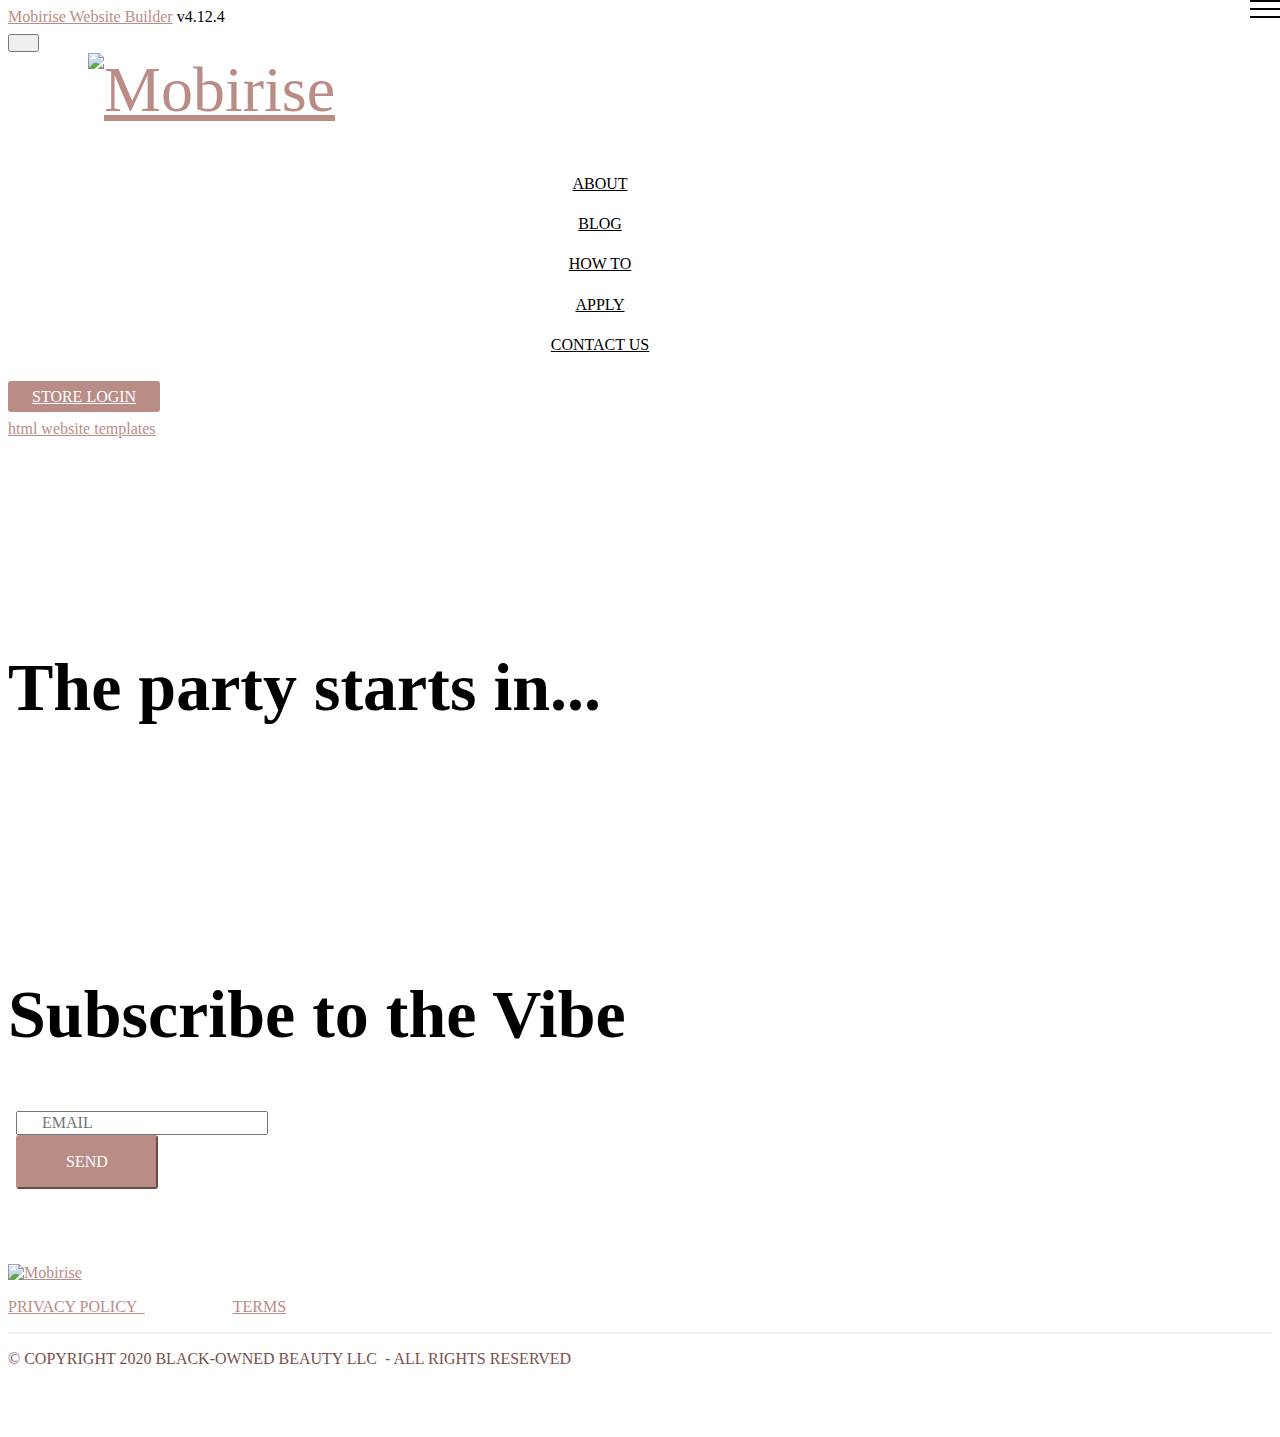
==== index.html @ 6c3b971b "create github pages" ====
<!DOCTYPE html>
<html  >
<head>
  <!-- Site made with Mobirise Website Builder v4.12.4, https://mobirise.com -->
  <meta charset="UTF-8">
  <meta http-equiv="X-UA-Compatible" content="IE=edge">
  <meta name="generator" content="Mobirise v4.12.4, mobirise.com">
  <meta name="viewport" content="width=device-width, initial-scale=1, minimum-scale=1">
  <link rel="shortcut icon" href="assets/images/black-o-256x256.png" type="image/x-icon">
  <meta name="description" content="Black-owned Beauty Los Angeles (BOBLA) is a mobile-first, e-commerce marketplace for Black-owned beauty brands and beauty supply stores.

But wait, there's more! The BOBLA app is software as a service for Black-owned salons & beauty service providers that are seeking an scalable and intuitive client management solution.
">
  
  
  <title>Black-owned Beauty LA - Home</title>
  <link rel="stylesheet" href="assets/web/assets/mobirise-icons/mobirise-icons.css">
  <link rel="stylesheet" href="assets/bootstrap/css/bootstrap.min.css">
  <link rel="stylesheet" href="assets/bootstrap/css/bootstrap-grid.min.css">
  <link rel="stylesheet" href="assets/bootstrap/css/bootstrap-reboot.min.css">
  <link rel="stylesheet" href="assets/tether/tether.min.css">
  <link rel="stylesheet" href="assets/socicon/css/styles.css">
  <link rel="stylesheet" href="assets/dropdown/css/style.css">
  <link rel="stylesheet" href="assets/theme/css/style.css">
  <link href="assets/fonts/style.css" rel="stylesheet">
  <link rel="preload" as="style" href="assets/mobirise/css/mbr-additional.css"><link rel="stylesheet" href="assets/mobirise/css/mbr-additional.css" type="text/css">
  
  
  
</head>
<body>

<!-- Analytics -->
<!-- Global site tag (gtag.js) - Google Analytics -->
<script async src="https://www.googletagmanager.com/gtag/js?id=UA-176116060-1"></script>
<script>
  window.dataLayer = window.dataLayer || [];
  function gtag(){dataLayer.push(arguments);}
  gtag('js', new Date());

  gtag('config', 'UA-176116060-1');
</script>

<!-- /Analytics -->


  <section class="menu cid-s6SIXXTRlt" once="menu" id="menu2-0">

    

    <nav class="navbar navbar-expand beta-menu navbar-dropdown align-items-center navbar-fixed-top navbar-toggleable-sm">
        <button class="navbar-toggler navbar-toggler-right" type="button" data-toggle="collapse" data-target="#navbarSupportedContent" aria-controls="navbarSupportedContent" aria-expanded="false" aria-label="Toggle navigation">
            <div class="hamburger">
                <span></span>
                <span></span>
                <span></span>
                <span></span>
            </div>
        </button>
        <div class="menu-logo">
            <div class="navbar-brand">
                <span class="navbar-logo">
                    <a href="index.html">
                        <img src="assets/images/black-o-256x256.png" alt="Mobirise" title="" style="height: 5.9rem;">
                    </a>
                </span>
                
            </div>
        </div>
        <div class="collapse navbar-collapse" id="navbarSupportedContent">
            <ul class="navbar-nav nav-dropdown" data-app-modern-menu="true"><li class="nav-item">
                    <a class="nav-link link text-black display-4" href="About.html" aria-expanded="false">ABOUT</a>
                </li><li class="nav-item"><a class="nav-link link text-black display-4" href="http://blog.bobla.io" aria-expanded="false" target="_blank">BLOG</a></li><li class="nav-item"><a class="nav-link link text-black display-4" href="Howto.html" aria-expanded="false">HOW TO</a></li>
                <li class="nav-item"><a class="nav-link link text-black display-4" href="Careers.html">APPLY</a></li><li class="nav-item"><a class="nav-link link text-black display-4" href="Contact.html">CONTACT US</a></li></ul>
            <div class="navbar-buttons mbr-section-btn"><a class="btn btn-sm btn-primary display-4" href="Coming Soon.html">
                    STORE LOGIN</a></div>
        </div>
    </nav>
</section>

<section class="engine"><a href="https://mobirise.info/y">html website templates</a></section><section class="countdown1 cid-s6ZdyjhVJ4" id="countdown1-1z">
    
    
    
    <div class="container ">
        <h2 class="mbr-section-title pb-3 align-center mbr-fonts-style display-1">
            <br>The party starts in...</h2>
        
        
    </div>
    <div class="container countdown-cont align-center">
        <div class="daysCountdown col-xs-3 col-sm-3 col-md-3" title="Days"></div>
        <div class="hoursCountdown col-xs-3 col-sm-3 col-md-3" title="Hours"></div> 
        <div class="minutesCountdown col-xs-3 col-sm-3 col-md-3" title="Minutes"></div> 
        <div class="secondsCountdown col-xs-3 col-sm-3 col-md-3" title="Seconds"></div>
        <div class="countdown pt-5 mt-2" data-due-date="2020/09/22"> 
        </div>
    </div>
</section>

<section class="cid-s7wIg9zLHs mbr-fullscreen mbr-parallax-background" id="header2-46">

    

    

    <div class="container align-center">
        <div class="row justify-content-md-center">
            <div class="mbr-white col-md-10">
                
                
                
                
            </div>
        </div>
    </div>
    
</section>

<section class="mbr-section form3 cid-s6YrjIJEMA" id="form3-10">

    

    

    <div class="container">
        <div class="row justify-content-center">
            <div class="title col-12 col-lg-8">
                <h2 class="align-center pb-2 mbr-fonts-style display-1">Subscribe to the Vibe</h2>
                
            </div>
        </div>

        <div class="row py-2 justify-content-center">
            <div class="col-12 col-lg-6  col-md-8 " data-form-type="formoid">
                <!---Formbuilder Form--->
                <form action="https://mobirise.com/" method="POST" class="mbr-form form-with-styler" data-form-title="Mobirise Form"><input type="hidden" name="email" data-form-email="true" value="wCMuxmxLkdQTAOxTUg38HwRArps63zzyN6kBTzm7mZ8+cueNRTpQWuYBSdw2PHs7AhovJ0rTcr+A0O9o185L98RYCkcaHlqNZdCSUbqd5Fyvw+KFF7FCh0PETBKHFDTo">
                    <div class="row">
                        <div hidden="hidden" data-form-alert="" class="alert alert-success col-12">You're locked in. Keep an eye out for BOBLA-related news!</div>
                        <div hidden="hidden" data-form-alert-danger="" class="alert alert-danger col-12">
                        </div>
                    </div>
                    <div class="dragArea row">
                        <div class="form-group col" data-for="email">
                            <input type="email" name="email" placeholder="EMAIL" data-form-field="Email" required="required" class="form-control display-7" id="email-form3-10">
                        </div>
                        <div class="col-auto input-group-btn"><button type="submit" class="btn btn-primary display-4" href="mailto:subscribe@bobla.io">SEND</button></div>
                    </div>
                </form><!---Formbuilder Form--->
            </div>
        </div>
    </div>
</section>

<section class="cid-s7Za7jiEHE mbr-reveal" id="footer5-5c">

    

    

    <div class="container">
        <div class="media-container-row">
            <div class="col-md-3">
                <div class="media-wrap">
                    <a href="https://mobirise.co/">
                       <img src="assets/images/black-o-256x256.png" alt="Mobirise" title="">
                    </a>
                </div>
            </div>
            <div class="col-md-9">
                <p class="mbr-text align-right links mbr-fonts-style display-4"><a href="page4.html">PRIVACY POLICY &nbsp;</a> &nbsp; &nbsp; &nbsp; &nbsp; &nbsp; &nbsp; &nbsp; &nbsp; &nbsp; &nbsp; &nbsp;<a href="page6.html">TERMS</a></p>
            </div>
        </div>
        <div class="footer-lower">
            <div class="media-container-row">
                <div class="col-md-12">
                    <hr>
                </div>
            </div>
            <div class="media-container-row mbr-white">
                <div class="col-md-6 copyright">
                    <p class="mbr-text mbr-fonts-style display-4">
                        © COPYRIGHT 2020 BLACK-OWNED BEAUTY LLC &nbsp;- ALL RIGHTS RESERVED</p>
                </div>
                <div class="col-md-6">
                    <div class="social-list align-right">
                        <div class="soc-item">
                            <a href="https://twitter.com/walkinallshades" target="_blank">
                                <span class="mbr-iconfont mbr-iconfont-social socicon-twitter socicon" style="color: rgb(121, 79, 74); fill: rgb(121, 79, 74);"></span>
                            </a>
                        </div>
                        <div class="soc-item">
                            <a href="https://www.facebook.com/WalkinAllShades/" target="_blank">
                                <span class="mbr-iconfont mbr-iconfont-social socicon-facebook socicon" style="color: rgb(121, 79, 74); fill: rgb(121, 79, 74);"></span>
                            </a>
                        </div>
                        <div class="soc-item">
                            <a href="https://www.youtube.com/channel/UCP8JzYXs5BdO1gWjNOAnG_w?view_as=subscriber" target="_blank">
                                <span class="mbr-iconfont mbr-iconfont-social socicon-youtube socicon" style="color: rgb(121, 79, 74); fill: rgb(121, 79, 74);"></span>
                            </a>
                        </div>
                        <div class="soc-item">
                            <a href="https://www.instagram.com/walkinallshades/" target="_blank">
                                <span class="mbr-iconfont mbr-iconfont-social socicon-instagram socicon" style="color: rgb(121, 79, 74); fill: rgb(121, 79, 74);"></span>
                            </a>
                        </div>
                        <div class="soc-item">
                            <a href="https://www.pinterest.com/walkinallshades/" target="_blank">
                                <span class="mbr-iconfont mbr-iconfont-social socicon-pinterest socicon" style="color: rgb(121, 79, 74); fill: rgb(121, 79, 74);"></span>
                            </a>
                        </div>
                        
                    </div>
                </div>
            </div>
        </div>
    </div>
</section>


  <script src="assets/web/assets/jquery/jquery.min.js"></script>
  <script src="assets/popper/popper.min.js"></script>
  <script src="assets/bootstrap/js/bootstrap.min.js"></script>
  <script src="assets/tether/tether.min.js"></script>
  <script src="assets/smoothscroll/smooth-scroll.js"></script>
  <script src="assets/web/assets/cookies-alert-plugin/cookies-alert-core.js"></script>
  <script src="assets/web/assets/cookies-alert-plugin/cookies-alert-script.js"></script>
  <script src="assets/parallax/jarallax.min.js"></script>
  <script src="assets/dropdown/js/nav-dropdown.js"></script>
  <script src="assets/dropdown/js/navbar-dropdown.js"></script>
  <script src="assets/touchswipe/jquery.touch-swipe.min.js"></script>
  <script src="assets/countdown/jquery.countdown.min.js"></script>
  <script src="assets/theme/js/script.js"></script>
  <script src="assets/formoid/formoid.min.js"></script>
  
  
<input name="cookieData" type="hidden" data-cookie-customDialogSelector='null' data-cookie-colorText='#424a4d' data-cookie-colorBg='rgba(234, 239, 241, 0.99)' data-cookie-textButton='Agree' data-cookie-colorButton='' data-cookie-colorLink='#424a4d' data-cookie-underlineLink='true' data-cookie-text="We use cookies to give you the best experience. Read our <a href='privacy.html'>cookie policy</a>.">
  </body>
</html>
---- assets/fonts/style.css ----
@font-face {
   font-family: 'Notera_PersonalUseOnly';
   font-display: swap;
   src: url('Notera_PersonalUseOnly/font.ttf');
}
@font-face {
   font-family: 'Antonio-Light';
   font-display: swap;
   src: url('Antonio-Light/font.ttf');
}
@font-face {
   font-family: 'calibril';
   font-display: swap;
   src: url('calibril/font.ttf');
}
---- assets/mobirise/css/mbr-additional.css ----
body {
  font-family: Rubik;
}
.display-1 {
  font-family: 'Notera_PersonalUseOnly';
  font-size: 4.25rem;
  font-display: swap;
}
.display-1 > .mbr-iconfont {
  font-size: 6.8rem;
}
.display-2 {
  font-family: 'Antonio-Light';
  font-size: 3rem;
  font-display: swap;
}
.display-2 > .mbr-iconfont {
  font-size: 4.8rem;
}
.display-4 {
  font-family: 'Antonio-Light';
  font-size: 1rem;
  font-display: swap;
}
.display-4 > .mbr-iconfont {
  font-size: 1.6rem;
}
.display-5 {
  font-family: 'Antonio-Light';
  font-size: 1.5rem;
  font-display: swap;
}
.display-5 > .mbr-iconfont {
  font-size: 2.4rem;
}
.display-7 {
  font-family: 'calibril';
  font-size: 1rem;
  font-display: swap;
}
.display-7 > .mbr-iconfont {
  font-size: 1.6rem;
}
/* ---- Fluid typography for mobile devices ---- */
/* 1.4 - font scale ratio ( bootstrap == 1.42857 ) */
/* 100vw - current viewport width */
/* (48 - 20)  48 == 48rem == 768px, 20 == 20rem == 320px(minimal supported viewport) */
/* 0.65 - min scale variable, may vary */
@media (max-width: 768px) {
  .display-1 {
    font-size: 3.4rem;
    font-size: calc( 2.1374999999999997rem + (4.25 - 2.1374999999999997) * ((100vw - 20rem) / (48 - 20)));
    line-height: calc( 1.4 * (2.1374999999999997rem + (4.25 - 2.1374999999999997) * ((100vw - 20rem) / (48 - 20))));
  }
  .display-2 {
    font-size: 2.4rem;
    font-size: calc( 1.7rem + (3 - 1.7) * ((100vw - 20rem) / (48 - 20)));
    line-height: calc( 1.4 * (1.7rem + (3 - 1.7) * ((100vw - 20rem) / (48 - 20))));
  }
  .display-4 {
    font-size: 0.8rem;
    font-size: calc( 1rem + (1 - 1) * ((100vw - 20rem) / (48 - 20)));
    line-height: calc( 1.4 * (1rem + (1 - 1) * ((100vw - 20rem) / (48 - 20))));
  }
  .display-5 {
    font-size: 1.2rem;
    font-size: calc( 1.175rem + (1.5 - 1.175) * ((100vw - 20rem) / (48 - 20)));
    line-height: calc( 1.4 * (1.175rem + (1.5 - 1.175) * ((100vw - 20rem) / (48 - 20))));
  }
}
/* Buttons */
.btn {
  padding: 1rem 3rem;
  border-radius: 3px;
}
.btn-sm {
  padding: 0.6rem 1.5rem;
  border-radius: 3px;
}
.btn-md {
  padding: 1rem 3rem;
  border-radius: 3px;
}
.btn-lg {
  padding: 1.2rem 3.2rem;
  border-radius: 3px;
}
.bg-primary {
  background-color: #ba8c86 !important;
}
.bg-success {
  background-color: #f7ed4a !important;
}
.bg-info {
  background-color: #82786e !important;
}
.bg-warning {
  background-color: #879a9f !important;
}
.bg-danger {
  background-color: #b1a374 !important;
}
.btn-primary,
.btn-primary:active {
  background-color: #ba8c86 !important;
  border-color: #ba8c86 !important;
  color: #ffffff !important;
}
.btn-primary:hover,
.btn-primary:focus,
.btn-primary.focus,
.btn-primary.active {
  color: #ffffff !important;
  background-color: #9b6058 !important;
  border-color: #9b6058 !important;
}
.btn-primary.disabled,
.btn-primary:disabled {
  color: #ffffff !important;
  background-color: #9b6058 !important;
  border-color: #9b6058 !important;
}
.btn-secondary,
.btn-secondary:active {
  background-color: #ff3366 !important;
  border-color: #ff3366 !important;
  color: #ffffff !important;
}
.btn-secondary:hover,
.btn-secondary:focus,
.btn-secondary.focus,
.btn-secondary.active {
  color: #ffffff !important;
  background-color: #e50039 !important;
  border-color: #e50039 !important;
}
.btn-secondary.disabled,
.btn-secondary:disabled {
  color: #ffffff !important;
  background-color: #e50039 !important;
  border-color: #e50039 !important;
}
.btn-info,
.btn-info:active {
  background-color: #82786e !important;
  border-color: #82786e !important;
  color: #ffffff !important;
}
.btn-info:hover,
.btn-info:focus,
.btn-info.focus,
.btn-info.active {
  color: #ffffff !important;
  background-color: #59524b !important;
  border-color: #59524b !important;
}
.btn-info.disabled,
.btn-info:disabled {
  color: #ffffff !important;
  background-color: #59524b !important;
  border-color: #59524b !important;
}
.btn-success,
.btn-success:active {
  background-color: #f7ed4a !important;
  border-color: #f7ed4a !important;
  color: #3f3c03 !important;
}
.btn-success:hover,
.btn-success:focus,
.btn-success.focus,
.btn-success.active {
  color: #3f3c03 !important;
  background-color: #eadd0a !important;
  border-color: #eadd0a !important;
}
.btn-success.disabled,
.btn-success:disabled {
  color: #3f3c03 !important;
  background-color: #eadd0a !important;
  border-color: #eadd0a !important;
}
.btn-warning,
.btn-warning:active {
  background-color: #879a9f !important;
  border-color: #879a9f !important;
  color: #ffffff !important;
}
.btn-warning:hover,
.btn-warning:focus,
.btn-warning.focus,
.btn-warning.active {
  color: #ffffff !important;
  background-color: #617479 !important;
  border-color: #617479 !important;
}
.btn-warning.disabled,
.btn-warning:disabled {
  color: #ffffff !important;
  background-color: #617479 !important;
  border-color: #617479 !important;
}
.btn-danger,
.btn-danger:active {
  background-color: #b1a374 !important;
  border-color: #b1a374 !important;
  color: #ffffff !important;
}
.btn-danger:hover,
.btn-danger:focus,
.btn-danger.focus,
.btn-danger.active {
  color: #ffffff !important;
  background-color: #8b7d4e !important;
  border-color: #8b7d4e !important;
}
.btn-danger.disabled,
.btn-danger:disabled {
  color: #ffffff !important;
  background-color: #8b7d4e !important;
  border-color: #8b7d4e !important;
}
.btn-white {
  color: #333333 !important;
}
.btn-white,
.btn-white:active {
  background-color: #ffffff !important;
  border-color: #ffffff !important;
  color: #808080 !important;
}
.btn-white:hover,
.btn-white:focus,
.btn-white.focus,
.btn-white.active {
  color: #808080 !important;
  background-color: #d9d9d9 !important;
  border-color: #d9d9d9 !important;
}
.btn-white.disabled,
.btn-white:disabled {
  color: #808080 !important;
  background-color: #d9d9d9 !important;
  border-color: #d9d9d9 !important;
}
.btn-black,
.btn-black:active {
  background-color: #333333 !important;
  border-color: #333333 !important;
  color: #ffffff !important;
}
.btn-black:hover,
.btn-black:focus,
.btn-black.focus,
.btn-black.active {
  color: #ffffff !important;
  background-color: #0d0d0d !important;
  border-color: #0d0d0d !important;
}
.btn-black.disabled,
.btn-black:disabled {
  color: #ffffff !important;
  background-color: #0d0d0d !important;
  border-color: #0d0d0d !important;
}
.btn-primary-outline,
.btn-primary-outline:active {
  background: none;
  border-color: #8b564f;
  color: #8b564f;
}
.btn-primary-outline:hover,
.btn-primary-outline:focus,
.btn-primary-outline.focus,
.btn-primary-outline.active {
  color: #ffffff;
  background-color: #ba8c86;
  border-color: #ba8c86;
}
.btn-primary-outline.disabled,
.btn-primary-outline:disabled {
  color: #ffffff !important;
  background-color: #ba8c86 !important;
  border-color: #ba8c86 !important;
}
.btn-secondary-outline,
.btn-secondary-outline:active {
  background: none;
  border-color: #cc0033;
  color: #cc0033;
}
.btn-secondary-outline:hover,
.btn-secondary-outline:focus,
.btn-secondary-outline.focus,
.btn-secondary-outline.active {
  color: #ffffff;
  background-color: #ff3366;
  border-color: #ff3366;
}
.btn-secondary-outline.disabled,
.btn-secondary-outline:disabled {
  color: #ffffff !important;
  background-color: #ff3366 !important;
  border-color: #ff3366 !important;
}
.btn-info-outline,
.btn-info-outline:active {
  background: none;
  border-color: #4b453f;
  color: #4b453f;
}
.btn-info-outline:hover,
.btn-info-outline:focus,
.btn-info-outline.focus,
.btn-info-outline.active {
  color: #ffffff;
  background-color: #82786e;
  border-color: #82786e;
}
.btn-info-outline.disabled,
.btn-info-outline:disabled {
  color: #ffffff !important;
  background-color: #82786e !important;
  border-color: #82786e !important;
}
.btn-success-outline,
.btn-success-outline:active {
  background: none;
  border-color: #d2c609;
  color: #d2c609;
}
.btn-success-outline:hover,
.btn-success-outline:focus,
.btn-success-outline.focus,
.btn-success-outline.active {
  color: #3f3c03;
  background-color: #f7ed4a;
  border-color: #f7ed4a;
}
.btn-success-outline.disabled,
.btn-success-outline:disabled {
  color: #3f3c03 !important;
  background-color: #f7ed4a !important;
  border-color: #f7ed4a !important;
}
.btn-warning-outline,
.btn-warning-outline:active {
  background: none;
  border-color: #55666b;
  color: #55666b;
}
.btn-warning-outline:hover,
.btn-warning-outline:focus,
.btn-warning-outline.focus,
.btn-warning-outline.active {
  color: #ffffff;
  background-color: #879a9f;
  border-color: #879a9f;
}
.btn-warning-outline.disabled,
.btn-warning-outline:disabled {
  color: #ffffff !important;
  background-color: #879a9f !important;
  border-color: #879a9f !important;
}
.btn-danger-outline,
.btn-danger-outline:active {
  background: none;
  border-color: #7a6e45;
  color: #7a6e45;
}
.btn-danger-outline:hover,
.btn-danger-outline:focus,
.btn-danger-outline.focus,
.btn-danger-outline.active {
  color: #ffffff;
  background-color: #b1a374;
  border-color: #b1a374;
}
.btn-danger-outline.disabled,
.btn-danger-outline:disabled {
  color: #ffffff !important;
  background-color: #b1a374 !important;
  border-color: #b1a374 !important;
}
.btn-black-outline,
.btn-black-outline:active {
  background: none;
  border-color: #000000;
  color: #000000;
}
.btn-black-outline:hover,
.btn-black-outline:focus,
.btn-black-outline.focus,
.btn-black-outline.active {
  color: #ffffff;
  background-color: #333333;
  border-color: #333333;
}
.btn-black-outline.disabled,
.btn-black-outline:disabled {
  color: #ffffff !important;
  background-color: #333333 !important;
  border-color: #333333 !important;
}
.btn-white-outline,
.btn-white-outline:active,
.btn-white-outline.active {
  background: none;
  border-color: #ffffff;
  color: #ffffff;
}
.btn-white-outline:hover,
.btn-white-outline:focus,
.btn-white-outline.focus {
  color: #333333;
  background-color: #ffffff;
  border-color: #ffffff;
}
.text-primary {
  color: #ba8c86 !important;
}
.text-secondary {
  color: #ff3366 !important;
}
.text-success {
  color: #f7ed4a !important;
}
.text-info {
  color: #82786e !important;
}
.text-warning {
  color: #879a9f !important;
}
.text-danger {
  color: #b1a374 !important;
}
.text-white {
  color: #ffffff !important;
}
.text-black {
  color: #000000 !important;
}
a.text-primary:hover,
a.text-primary:focus {
  color: #8b564f !important;
}
a.text-secondary:hover,
a.text-secondary:focus {
  color: #cc0033 !important;
}
a.text-success:hover,
a.text-success:focus {
  color: #d2c609 !important;
}
a.text-info:hover,
a.text-info:focus {
  color: #4b453f !important;
}
a.text-warning:hover,
a.text-warning:focus {
  color: #55666b !important;
}
a.text-danger:hover,
a.text-danger:focus {
  color: #7a6e45 !important;
}
a.text-white:hover,
a.text-white:focus {
  color: #b3b3b3 !important;
}
a.text-black:hover,
a.text-black:focus {
  color: #4d4d4d !important;
}
.alert-success {
  background-color: #70c770;
}
.alert-info {
  background-color: #82786e;
}
.alert-warning {
  background-color: #879a9f;
}
.alert-danger {
  background-color: #b1a374;
}
.mbr-section-btn a.btn:not(.btn-form):hover,
.mbr-section-btn a.btn:not(.btn-form):focus {
  box-shadow: none !important;
}
.mbr-gallery-filter li.active .btn {
  background-color: #ba8c86;
  border-color: #ba8c86;
  color: #ffffff;
}
.mbr-gallery-filter li.active .btn:focus {
  box-shadow: none;
}
a,
a:hover {
  color: #ba8c86;
}
.mbr-plan-header.bg-primary .mbr-plan-subtitle,
.mbr-plan-header.bg-primary .mbr-plan-price-desc {
  color: #e8d9d7;
}
.mbr-plan-header.bg-success .mbr-plan-subtitle,
.mbr-plan-header.bg-success .mbr-plan-price-desc {
  color: #ffffff;
}
.mbr-plan-header.bg-info .mbr-plan-subtitle,
.mbr-plan-header.bg-info .mbr-plan-price-desc {
  color: #beb8b2;
}
.mbr-plan-header.bg-warning .mbr-plan-subtitle,
.mbr-plan-header.bg-warning .mbr-plan-price-desc {
  color: #ced6d8;
}
.mbr-plan-header.bg-danger .mbr-plan-subtitle,
.mbr-plan-header.bg-danger .mbr-plan-price-desc {
  color: #dfd9c6;
}
/* Scroll to top button*/
.scrollToTop_wraper {
  display: none;
}
.form-control {
  font-family: 'calibril';
  font-size: 1rem;
  font-display: swap;
}
.form-control > .mbr-iconfont {
  font-size: 1.6rem;
}
blockquote {
  border-color: #ba8c86;
}
/* Forms */
.mbr-form .btn {
  margin: .4rem 0;
}
@media (max-width: 767px) {
  .btn {
    font-size: .75rem !important;
  }
  .btn .mbr-iconfont {
    font-size: 1rem !important;
  }
}
/* Footer */
.mbr-footer-content li::before,
.mbr-footer .mbr-contacts li::before {
  background: #ba8c86;
}
.mbr-footer-content li a:hover,
.mbr-footer .mbr-contacts li a:hover {
  color: #ba8c86;
}
/* Headers*/
@media screen and (-ms-high-contrast: active), (-ms-high-contrast: none) {
  .card-wrapper {
    flex: auto !important;
  }
}
.jq-selectbox li:hover,
.jq-selectbox li.selected {
  background-color: #ba8c86;
  color: #ffffff;
}
.jq-selectbox .jq-selectbox__trigger-arrow,
.jq-number__spin.minus:after,
.jq-number__spin.plus:after {
  transition: 0.4s;
  border-top-color: currentColor;
  border-bottom-color: currentColor;
}
.jq-selectbox:hover .jq-selectbox__trigger-arrow,
.jq-number__spin.minus:hover:after,
.jq-number__spin.plus:hover:after {
  border-top-color: #ba8c86;
  border-bottom-color: #ba8c86;
}
.xdsoft_datetimepicker .xdsoft_calendar td.xdsoft_default,
.xdsoft_datetimepicker .xdsoft_calendar td.xdsoft_current,
.xdsoft_datetimepicker .xdsoft_timepicker .xdsoft_time_box > div > div.xdsoft_current {
  color: #000000 !important;
  background-color: #ba8c86 !important;
  box-shadow: none !important;
}
.xdsoft_datetimepicker .xdsoft_calendar td:hover,
.xdsoft_datetimepicker .xdsoft_timepicker .xdsoft_time_box > div > div:hover {
  color: #ffffff !important;
  background: #ff3366 !important;
  box-shadow: none !important;
}
.lazy-bg {
  background-image: none !important;
}
.lazy-placeholder:not(section),
.lazy-none {
  display: block;
  position: relative;
  padding-bottom: 56.25%;
}
iframe.lazy-placeholder,
.lazy-placeholder:after {
  content: '';
  position: absolute;
  width: 100px;
  height: 100px;
  background: transparent no-repeat center;
  background-size: contain;
  top: 50%;
  left: 50%;
  transform: translateX(-50%) translateY(-50%);
  background-image: url("data:image/svg+xml;charset=UTF-8,%3csvg width='32' height='32' viewBox='0 0 64 64' xmlns='http://www.w3.org/2000/svg' stroke='%23ba8c86' %3e%3cg fill='none' fill-rule='evenodd'%3e%3cg transform='translate(16 16)' stroke-width='2'%3e%3ccircle stroke-opacity='.5' cx='16' cy='16' r='16'/%3e%3cpath d='M32 16c0-9.94-8.06-16-16-16'%3e%3canimateTransform attributeName='transform' type='rotate' from='0 16 16' to='360 16 16' dur='1s' repeatCount='indefinite'/%3e%3c/path%3e%3c/g%3e%3c/g%3e%3c/svg%3e");
}
section.lazy-placeholder:after {
  opacity: 0.3;
}
.cid-s6SIXXTRlt .navbar {
  background: #ffffff;
  transition: none;
  min-height: 77px;
  padding: .5rem 0;
}
.cid-s6SIXXTRlt .navbar-dropdown.bg-color.transparent.opened {
  background: #ffffff;
}
.cid-s6SIXXTRlt a {
  font-style: normal;
}
.cid-s6SIXXTRlt .nav-item span {
  padding-right: 0.4em;
  line-height: 0.5em;
  vertical-align: text-bottom;
  position: relative;
  text-decoration: none;
}
.cid-s6SIXXTRlt .nav-item a {
  display: -webkit-flex;
  align-items: center;
  justify-content: center;
  padding: 0.7rem 0 !important;
  margin: 0rem .65rem !important;
  -webkit-align-items: center;
  -webkit-justify-content: center;
}
.cid-s6SIXXTRlt .nav-item:focus,
.cid-s6SIXXTRlt .nav-link:focus {
  outline: none;
}
.cid-s6SIXXTRlt .btn {
  padding: 0.4rem 1.5rem;
  display: -webkit-inline-flex;
  align-items: center;
  -webkit-align-items: center;
}
.cid-s6SIXXTRlt .btn .mbr-iconfont {
  font-size: 1.6rem;
}
.cid-s6SIXXTRlt .menu-logo {
  margin-right: auto;
}
.cid-s6SIXXTRlt .menu-logo .navbar-brand {
  display: flex;
  margin-left: 5rem;
  padding: 0;
  transition: padding .2s;
  min-height: 3.8rem;
  -webkit-align-items: center;
  align-items: center;
}
.cid-s6SIXXTRlt .menu-logo .navbar-brand .navbar-caption-wrap {
  display: flex;
  -webkit-align-items: center;
  align-items: center;
  word-break: break-word;
  min-width: 7rem;
  margin: .3rem 0;
}
.cid-s6SIXXTRlt .menu-logo .navbar-brand .navbar-caption-wrap .navbar-caption {
  line-height: 1.2rem !important;
  padding-right: 2rem;
}
.cid-s6SIXXTRlt .menu-logo .navbar-brand .navbar-logo {
  font-size: 4rem;
  transition: font-size 0.25s;
}
.cid-s6SIXXTRlt .menu-logo .navbar-brand .navbar-logo img {
  display: flex;
}
.cid-s6SIXXTRlt .menu-logo .navbar-brand .navbar-logo .mbr-iconfont {
  transition: font-size 0.25s;
}
.cid-s6SIXXTRlt .menu-logo .navbar-brand .navbar-logo a {
  display: inline-flex;
}
.cid-s6SIXXTRlt .navbar-toggleable-sm .navbar-collapse {
  justify-content: flex-end;
  -webkit-justify-content: flex-end;
  padding-right: 5rem;
  width: auto;
}
.cid-s6SIXXTRlt .navbar-toggleable-sm .navbar-collapse .navbar-nav {
  flex-wrap: wrap;
  -webkit-flex-wrap: wrap;
  padding-left: 0;
}
.cid-s6SIXXTRlt .navbar-toggleable-sm .navbar-collapse .navbar-nav .nav-item {
  -webkit-align-self: center;
  align-self: center;
}
.cid-s6SIXXTRlt .navbar-toggleable-sm .navbar-collapse .navbar-buttons {
  padding-left: 0;
  padding-bottom: 0;
}
.cid-s6SIXXTRlt .dropdown .dropdown-menu {
  background: #ffffff;
  visibility: hidden;
  display: block;
  position: absolute;
  min-width: 5rem;
  padding-top: 1.4rem;
  padding-bottom: 1.4rem;
  text-align: left;
}
.cid-s6SIXXTRlt .dropdown .dropdown-menu .dropdown-item {
  width: auto;
  padding: 0.235em 1.5385em 0.235em 1.5385em !important;
}
.cid-s6SIXXTRlt .dropdown .dropdown-menu .dropdown-item::after {
  right: 0.5rem;
}
.cid-s6SIXXTRlt .dropdown .dropdown-menu .dropdown-submenu {
  margin: 0;
}
.cid-s6SIXXTRlt .dropdown.open > .dropdown-menu {
  visibility: visible;
}
.cid-s6SIXXTRlt .navbar-toggleable-sm.opened:after {
  position: absolute;
  width: 100vw;
  height: 100vh;
  content: '';
  background-color: rgba(0, 0, 0, 0.1);
  left: 0;
  bottom: 0;
  transform: translateY(100%);
  -webkit-transform: translateY(100%);
  z-index: 1000;
}
.cid-s6SIXXTRlt .navbar.navbar-short {
  min-height: 60px;
  transition: all .2s;
}
.cid-s6SIXXTRlt .navbar.navbar-short .navbar-toggler-right {
  top: 20px;
}
.cid-s6SIXXTRlt .navbar.navbar-short .navbar-logo a {
  font-size: 2.5rem !important;
  line-height: 2.5rem;
  transition: font-size 0.25s;
}
.cid-s6SIXXTRlt .navbar.navbar-short .navbar-logo a .mbr-iconfont {
  font-size: 2.5rem !important;
}
.cid-s6SIXXTRlt .navbar.navbar-short .navbar-logo a img {
  height: 3rem !important;
}
.cid-s6SIXXTRlt .navbar.navbar-short .navbar-brand {
  min-height: 3rem;
}
.cid-s6SIXXTRlt button.navbar-toggler {
  width: 31px;
  height: 18px;
  cursor: pointer;
  transition: all .2s;
  top: 1.5rem;
  right: 1rem;
}
.cid-s6SIXXTRlt button.navbar-toggler:focus {
  outline: none;
}
.cid-s6SIXXTRlt button.navbar-toggler .hamburger span {
  position: absolute;
  right: 0;
  width: 30px;
  height: 2px;
  border-right: 5px;
  background-color: #000000;
}
.cid-s6SIXXTRlt button.navbar-toggler .hamburger span:nth-child(1) {
  top: 0;
  transition: all .2s;
}
.cid-s6SIXXTRlt button.navbar-toggler .hamburger span:nth-child(2) {
  top: 8px;
  transition: all .15s;
}
.cid-s6SIXXTRlt button.navbar-toggler .hamburger span:nth-child(3) {
  top: 8px;
  transition: all .15s;
}
.cid-s6SIXXTRlt button.navbar-toggler .hamburger span:nth-child(4) {
  top: 16px;
  transition: all .2s;
}
.cid-s6SIXXTRlt nav.opened .hamburger span:nth-child(1) {
  top: 8px;
  width: 0;
  opacity: 0;
  right: 50%;
  transition: all .2s;
}
.cid-s6SIXXTRlt nav.opened .hamburger span:nth-child(2) {
  -webkit-transform: rotate(45deg);
  transform: rotate(45deg);
  transition: all .25s;
}
.cid-s6SIXXTRlt nav.opened .hamburger span:nth-child(3) {
  -webkit-transform: rotate(-45deg);
  transform: rotate(-45deg);
  transition: all .25s;
}
.cid-s6SIXXTRlt nav.opened .hamburger span:nth-child(4) {
  top: 8px;
  width: 0;
  opacity: 0;
  right: 50%;
  transition: all .2s;
}
.cid-s6SIXXTRlt .collapsed.navbar-expand {
  flex-direction: column;
  -webkit-flex-direction: column;
}
.cid-s6SIXXTRlt .collapsed .btn {
  display: -webkit-flex;
}
.cid-s6SIXXTRlt .collapsed .navbar-collapse {
  display: none !important;
  padding-right: 0 !important;
}
.cid-s6SIXXTRlt .collapsed .navbar-collapse.collapsing,
.cid-s6SIXXTRlt .collapsed .navbar-collapse.show {
  display: block !important;
}
.cid-s6SIXXTRlt .collapsed .navbar-collapse.collapsing .navbar-nav,
.cid-s6SIXXTRlt .collapsed .navbar-collapse.show .navbar-nav {
  display: block;
  text-align: center;
}
.cid-s6SIXXTRlt .collapsed .navbar-collapse.collapsing .navbar-nav .nav-item,
.cid-s6SIXXTRlt .collapsed .navbar-collapse.show .navbar-nav .nav-item {
  clear: both;
}
.cid-s6SIXXTRlt .collapsed .navbar-collapse.collapsing .navbar-buttons,
.cid-s6SIXXTRlt .collapsed .navbar-collapse.show .navbar-buttons {
  text-align: center;
}
.cid-s6SIXXTRlt .collapsed .navbar-collapse.collapsing .navbar-buttons:last-child,
.cid-s6SIXXTRlt .collapsed .navbar-collapse.show .navbar-buttons:last-child {
  margin-bottom: 1rem;
}
@media (min-width: 1024px) {
  .cid-s6SIXXTRlt .collapsed:not(.navbar-short) .navbar-collapse {
    max-height: calc(98.5vh - 5.9rem);
  }
}
.cid-s6SIXXTRlt .collapsed button.navbar-toggler {
  display: block;
}
.cid-s6SIXXTRlt .collapsed .navbar-brand {
  margin-left: 1rem !important;
}
.cid-s6SIXXTRlt .collapsed .navbar-toggleable-sm {
  flex-direction: column;
  -webkit-flex-direction: column;
}
.cid-s6SIXXTRlt .collapsed .dropdown .dropdown-menu {
  width: 100%;
  text-align: center;
  position: relative;
  opacity: 0;
  overflow: hidden;
  display: block;
  height: 0;
  visibility: hidden;
  padding: 0;
  transition-duration: .5s;
  transition-property: opacity,padding,height;
}
.cid-s6SIXXTRlt .collapsed .dropdown.open > .dropdown-menu {
  position: relative;
  opacity: 1;
  height: auto;
  padding: 1.4rem 0;
  visibility: visible;
}
.cid-s6SIXXTRlt .collapsed .dropdown .dropdown-submenu {
  left: 0;
  text-align: center;
  width: 100%;
}
.cid-s6SIXXTRlt .collapsed .dropdown .dropdown-toggle[data-toggle="dropdown-submenu"]::after {
  margin-top: 0;
  position: inherit;
  right: 0;
  top: 50%;
  display: inline-block;
  width: 0;
  height: 0;
  margin-left: .3em;
  vertical-align: middle;
  content: "";
  border-top: .30em solid;
  border-right: .30em solid transparent;
  border-left: .30em solid transparent;
}
@media (max-width: 1023px) {
  .cid-s6SIXXTRlt.navbar-expand {
    flex-direction: column;
    -webkit-flex-direction: column;
  }
  .cid-s6SIXXTRlt img {
    height: 3.8rem !important;
  }
  .cid-s6SIXXTRlt .btn {
    display: -webkit-flex;
  }
  .cid-s6SIXXTRlt button.navbar-toggler {
    display: block;
  }
  .cid-s6SIXXTRlt .navbar-brand {
    margin-left: 1rem !important;
  }
  .cid-s6SIXXTRlt .navbar-toggleable-sm {
    flex-direction: column;
    -webkit-flex-direction: column;
  }
  .cid-s6SIXXTRlt .navbar-collapse {
    display: none !important;
    padding-right: 0 !important;
  }
  .cid-s6SIXXTRlt .navbar-collapse.collapsing,
  .cid-s6SIXXTRlt .navbar-collapse.show {
    display: block !important;
  }
  .cid-s6SIXXTRlt .navbar-collapse.collapsing .navbar-nav,
  .cid-s6SIXXTRlt .navbar-collapse.show .navbar-nav {
    display: block;
    text-align: center;
  }
  .cid-s6SIXXTRlt .navbar-collapse.collapsing .navbar-nav .nav-item,
  .cid-s6SIXXTRlt .navbar-collapse.show .navbar-nav .nav-item {
    clear: both;
  }
  .cid-s6SIXXTRlt .navbar-collapse.collapsing .navbar-buttons,
  .cid-s6SIXXTRlt .navbar-collapse.show .navbar-buttons {
    text-align: center;
  }
  .cid-s6SIXXTRlt .navbar-collapse.collapsing .navbar-buttons:last-child,
  .cid-s6SIXXTRlt .navbar-collapse.show .navbar-buttons:last-child {
    margin-bottom: 1rem;
  }
  .cid-s6SIXXTRlt .dropdown .dropdown-menu {
    width: 100%;
    text-align: center;
    position: relative;
    opacity: 0;
    overflow: hidden;
    display: block;
    height: 0;
    visibility: hidden;
    padding: 0;
    transition-duration: .5s;
    transition-property: opacity,padding,height;
  }
  .cid-s6SIXXTRlt .dropdown.open > .dropdown-menu {
    position: relative;
    opacity: 1;
    height: auto;
    padding: 1.4rem 0;
    visibility: visible;
  }
  .cid-s6SIXXTRlt .dropdown .dropdown-submenu {
    left: 0;
    text-align: center;
    width: 100%;
  }
  .cid-s6SIXXTRlt .dropdown .dropdown-toggle[data-toggle="dropdown-submenu"]::after {
    margin-top: 0;
    position: inherit;
    right: 0;
    top: 50%;
    display: inline-block;
    width: 0;
    height: 0;
    margin-left: .3em;
    vertical-align: middle;
    content: "";
    border-top: .30em solid;
    border-right: .30em solid transparent;
    border-left: .30em solid transparent;
  }
}
@media (min-width: 767px) {
  .cid-s6SIXXTRlt .menu-logo {
    flex-shrink: 0;
    -webkit-flex-shrink: 0;
  }
}
.cid-s6SIXXTRlt .navbar-collapse {
  flex-basis: auto;
  -webkit-flex-basis: auto;
}
.cid-s6SIXXTRlt .nav-link:hover,
.cid-s6SIXXTRlt .dropdown-item:hover {
  color: #767676 !important;
}
.cid-s78C6H734w {
  padding-top: 120px;
  padding-bottom: 30px;
  background-color: #ffffff;
}
.cid-s78C6H734w .line {
  background-color: #ba8c86;
  color: #ba8c86;
  align: center;
  height: 2px;
  margin: 0 auto;
}
.cid-s78C6H734w .section-text {
  padding: 2rem 0;
  color: #000000;
}
.cid-s78C6H734w .inner-container {
  margin: 0 auto;
}
@media (max-width: 768px) {
  .cid-s78C6H734w .inner-container {
    width: 100% !important;
  }
}
.cid-s78CmHdRIY {
  background: #ffffff;
  padding-top: 60px;
  padding-bottom: 60px;
}
.cid-s78CmHdRIY .image-block {
  margin: auto;
}
.cid-s78CmHdRIY figcaption {
  position: relative;
}
.cid-s78CmHdRIY figcaption div {
  position: absolute;
  bottom: 0;
  width: 100%;
}
@media (max-width: 768px) {
  .cid-s78CmHdRIY .image-block {
    width: 100% !important;
  }
}
.cid-s78TiVxjw7 {
  padding-top: 45px;
  padding-bottom: 45px;
  background-color: #ffffff;
}
@media (max-width: 767px) {
  .cid-s78TiVxjw7 .media-wrap {
    margin-bottom: 1rem;
    text-align: center;
  }
}
.cid-s78TiVxjw7 .media-wrap .mbr-iconfont-logo {
  font-size: 7rem;
  color: #f36;
}
.cid-s78TiVxjw7 .media-wrap img {
  height: 6rem;
}
.cid-s78TiVxjw7 .mbr-text {
  color: #767676;
}
@media (max-width: 767px) {
  .cid-s78TiVxjw7 .footer-lower .copyright {
    margin-bottom: 1rem;
    text-align: center;
  }
}
.cid-s78TiVxjw7 .footer-lower hr {
  margin: 1rem 0;
  border-color: #000;
  opacity: .05;
}
.cid-s78TiVxjw7 .footer-lower .social-list {
  padding-left: 0;
  margin-bottom: 0;
  list-style: none;
  display: flex;
  -webkit-flex-wrap: wrap;
  flex-wrap: wrap;
  -webkit-justify-content: flex-end;
  justify-content: flex-end;
}
.cid-s78TiVxjw7 .footer-lower .social-list .mbr-iconfont-social {
  font-size: 1.3rem;
  color: #232323;
}
.cid-s78TiVxjw7 .footer-lower .social-list .soc-item {
  margin: 0 .5rem;
}
.cid-s78TiVxjw7 .footer-lower .social-list a {
  margin: 0;
  opacity: .5;
  -webkit-transition: .2s linear;
  transition: .2s linear;
}
.cid-s78TiVxjw7 .footer-lower .social-list a:hover {
  opacity: 1;
}
@media (max-width: 767px) {
  .cid-s78TiVxjw7 .footer-lower .social-list {
    -webkit-justify-content: center;
    justify-content: center;
  }
}
.cid-s78TiVxjw7 .links {
  color: #000000;
}
.cid-s78TiVxjw7 .copyright > p {
  color: #794f4a;
}
.cid-s6SIXXTRlt .navbar {
  background: #ffffff;
  transition: none;
  min-height: 77px;
  padding: .5rem 0;
}
.cid-s6SIXXTRlt .navbar-dropdown.bg-color.transparent.opened {
  background: #ffffff;
}
.cid-s6SIXXTRlt a {
  font-style: normal;
}
.cid-s6SIXXTRlt .nav-item span {
  padding-right: 0.4em;
  line-height: 0.5em;
  vertical-align: text-bottom;
  position: relative;
  text-decoration: none;
}
.cid-s6SIXXTRlt .nav-item a {
  display: -webkit-flex;
  align-items: center;
  justify-content: center;
  padding: 0.7rem 0 !important;
  margin: 0rem .65rem !important;
  -webkit-align-items: center;
  -webkit-justify-content: center;
}
.cid-s6SIXXTRlt .nav-item:focus,
.cid-s6SIXXTRlt .nav-link:focus {
  outline: none;
}
.cid-s6SIXXTRlt .btn {
  padding: 0.4rem 1.5rem;
  display: -webkit-inline-flex;
  align-items: center;
  -webkit-align-items: center;
}
.cid-s6SIXXTRlt .btn .mbr-iconfont {
  font-size: 1.6rem;
}
.cid-s6SIXXTRlt .menu-logo {
  margin-right: auto;
}
.cid-s6SIXXTRlt .menu-logo .navbar-brand {
  display: flex;
  margin-left: 5rem;
  padding: 0;
  transition: padding .2s;
  min-height: 3.8rem;
  -webkit-align-items: center;
  align-items: center;
}
.cid-s6SIXXTRlt .menu-logo .navbar-brand .navbar-caption-wrap {
  display: flex;
  -webkit-align-items: center;
  align-items: center;
  word-break: break-word;
  min-width: 7rem;
  margin: .3rem 0;
}
.cid-s6SIXXTRlt .menu-logo .navbar-brand .navbar-caption-wrap .navbar-caption {
  line-height: 1.2rem !important;
  padding-right: 2rem;
}
.cid-s6SIXXTRlt .menu-logo .navbar-brand .navbar-logo {
  font-size: 4rem;
  transition: font-size 0.25s;
}
.cid-s6SIXXTRlt .menu-logo .navbar-brand .navbar-logo img {
  display: flex;
}
.cid-s6SIXXTRlt .menu-logo .navbar-brand .navbar-logo .mbr-iconfont {
  transition: font-size 0.25s;
}
.cid-s6SIXXTRlt .menu-logo .navbar-brand .navbar-logo a {
  display: inline-flex;
}
.cid-s6SIXXTRlt .navbar-toggleable-sm .navbar-collapse {
  justify-content: flex-end;
  -webkit-justify-content: flex-end;
  padding-right: 5rem;
  width: auto;
}
.cid-s6SIXXTRlt .navbar-toggleable-sm .navbar-collapse .navbar-nav {
  flex-wrap: wrap;
  -webkit-flex-wrap: wrap;
  padding-left: 0;
}
.cid-s6SIXXTRlt .navbar-toggleable-sm .navbar-collapse .navbar-nav .nav-item {
  -webkit-align-self: center;
  align-self: center;
}
.cid-s6SIXXTRlt .navbar-toggleable-sm .navbar-collapse .navbar-buttons {
  padding-left: 0;
  padding-bottom: 0;
}
.cid-s6SIXXTRlt .dropdown .dropdown-menu {
  background: #ffffff;
  visibility: hidden;
  display: block;
  position: absolute;
  min-width: 5rem;
  padding-top: 1.4rem;
  padding-bottom: 1.4rem;
  text-align: left;
}
.cid-s6SIXXTRlt .dropdown .dropdown-menu .dropdown-item {
  width: auto;
  padding: 0.235em 1.5385em 0.235em 1.5385em !important;
}
.cid-s6SIXXTRlt .dropdown .dropdown-menu .dropdown-item::after {
  right: 0.5rem;
}
.cid-s6SIXXTRlt .dropdown .dropdown-menu .dropdown-submenu {
  margin: 0;
}
.cid-s6SIXXTRlt .dropdown.open > .dropdown-menu {
  visibility: visible;
}
.cid-s6SIXXTRlt .navbar-toggleable-sm.opened:after {
  position: absolute;
  width: 100vw;
  height: 100vh;
  content: '';
  background-color: rgba(0, 0, 0, 0.1);
  left: 0;
  bottom: 0;
  transform: translateY(100%);
  -webkit-transform: translateY(100%);
  z-index: 1000;
}
.cid-s6SIXXTRlt .navbar.navbar-short {
  min-height: 60px;
  transition: all .2s;
}
.cid-s6SIXXTRlt .navbar.navbar-short .navbar-toggler-right {
  top: 20px;
}
.cid-s6SIXXTRlt .navbar.navbar-short .navbar-logo a {
  font-size: 2.5rem !important;
  line-height: 2.5rem;
  transition: font-size 0.25s;
}
.cid-s6SIXXTRlt .navbar.navbar-short .navbar-logo a .mbr-iconfont {
  font-size: 2.5rem !important;
}
.cid-s6SIXXTRlt .navbar.navbar-short .navbar-logo a img {
  height: 3rem !important;
}
.cid-s6SIXXTRlt .navbar.navbar-short .navbar-brand {
  min-height: 3rem;
}
.cid-s6SIXXTRlt button.navbar-toggler {
  width: 31px;
  height: 18px;
  cursor: pointer;
  transition: all .2s;
  top: 1.5rem;
  right: 1rem;
}
.cid-s6SIXXTRlt button.navbar-toggler:focus {
  outline: none;
}
.cid-s6SIXXTRlt button.navbar-toggler .hamburger span {
  position: absolute;
  right: 0;
  width: 30px;
  height: 2px;
  border-right: 5px;
  background-color: #000000;
}
.cid-s6SIXXTRlt button.navbar-toggler .hamburger span:nth-child(1) {
  top: 0;
  transition: all .2s;
}
.cid-s6SIXXTRlt button.navbar-toggler .hamburger span:nth-child(2) {
  top: 8px;
  transition: all .15s;
}
.cid-s6SIXXTRlt button.navbar-toggler .hamburger span:nth-child(3) {
  top: 8px;
  transition: all .15s;
}
.cid-s6SIXXTRlt button.navbar-toggler .hamburger span:nth-child(4) {
  top: 16px;
  transition: all .2s;
}
.cid-s6SIXXTRlt nav.opened .hamburger span:nth-child(1) {
  top: 8px;
  width: 0;
  opacity: 0;
  right: 50%;
  transition: all .2s;
}
.cid-s6SIXXTRlt nav.opened .hamburger span:nth-child(2) {
  -webkit-transform: rotate(45deg);
  transform: rotate(45deg);
  transition: all .25s;
}
.cid-s6SIXXTRlt nav.opened .hamburger span:nth-child(3) {
  -webkit-transform: rotate(-45deg);
  transform: rotate(-45deg);
  transition: all .25s;
}
.cid-s6SIXXTRlt nav.opened .hamburger span:nth-child(4) {
  top: 8px;
  width: 0;
  opacity: 0;
  right: 50%;
  transition: all .2s;
}
.cid-s6SIXXTRlt .collapsed.navbar-expand {
  flex-direction: column;
  -webkit-flex-direction: column;
}
.cid-s6SIXXTRlt .collapsed .btn {
  display: -webkit-flex;
}
.cid-s6SIXXTRlt .collapsed .navbar-collapse {
  display: none !important;
  padding-right: 0 !important;
}
.cid-s6SIXXTRlt .collapsed .navbar-collapse.collapsing,
.cid-s6SIXXTRlt .collapsed .navbar-collapse.show {
  display: block !important;
}
.cid-s6SIXXTRlt .collapsed .navbar-collapse.collapsing .navbar-nav,
.cid-s6SIXXTRlt .collapsed .navbar-collapse.show .navbar-nav {
  display: block;
  text-align: center;
}
.cid-s6SIXXTRlt .collapsed .navbar-collapse.collapsing .navbar-nav .nav-item,
.cid-s6SIXXTRlt .collapsed .navbar-collapse.show .navbar-nav .nav-item {
  clear: both;
}
.cid-s6SIXXTRlt .collapsed .navbar-collapse.collapsing .navbar-buttons,
.cid-s6SIXXTRlt .collapsed .navbar-collapse.show .navbar-buttons {
  text-align: center;
}
.cid-s6SIXXTRlt .collapsed .navbar-collapse.collapsing .navbar-buttons:last-child,
.cid-s6SIXXTRlt .collapsed .navbar-collapse.show .navbar-buttons:last-child {
  margin-bottom: 1rem;
}
@media (min-width: 1024px) {
  .cid-s6SIXXTRlt .collapsed:not(.navbar-short) .navbar-collapse {
    max-height: calc(98.5vh - 5.9rem);
  }
}
.cid-s6SIXXTRlt .collapsed button.navbar-toggler {
  display: block;
}
.cid-s6SIXXTRlt .collapsed .navbar-brand {
  margin-left: 1rem !important;
}
.cid-s6SIXXTRlt .collapsed .navbar-toggleable-sm {
  flex-direction: column;
  -webkit-flex-direction: column;
}
.cid-s6SIXXTRlt .collapsed .dropdown .dropdown-menu {
  width: 100%;
  text-align: center;
  position: relative;
  opacity: 0;
  overflow: hidden;
  display: block;
  height: 0;
  visibility: hidden;
  padding: 0;
  transition-duration: .5s;
  transition-property: opacity,padding,height;
}
.cid-s6SIXXTRlt .collapsed .dropdown.open > .dropdown-menu {
  position: relative;
  opacity: 1;
  height: auto;
  padding: 1.4rem 0;
  visibility: visible;
}
.cid-s6SIXXTRlt .collapsed .dropdown .dropdown-submenu {
  left: 0;
  text-align: center;
  width: 100%;
}
.cid-s6SIXXTRlt .collapsed .dropdown .dropdown-toggle[data-toggle="dropdown-submenu"]::after {
  margin-top: 0;
  position: inherit;
  right: 0;
  top: 50%;
  display: inline-block;
  width: 0;
  height: 0;
  margin-left: .3em;
  vertical-align: middle;
  content: "";
  border-top: .30em solid;
  border-right: .30em solid transparent;
  border-left: .30em solid transparent;
}
@media (max-width: 1023px) {
  .cid-s6SIXXTRlt.navbar-expand {
    flex-direction: column;
    -webkit-flex-direction: column;
  }
  .cid-s6SIXXTRlt img {
    height: 3.8rem !important;
  }
  .cid-s6SIXXTRlt .btn {
    display: -webkit-flex;
  }
  .cid-s6SIXXTRlt button.navbar-toggler {
    display: block;
  }
  .cid-s6SIXXTRlt .navbar-brand {
    margin-left: 1rem !important;
  }
  .cid-s6SIXXTRlt .navbar-toggleable-sm {
    flex-direction: column;
    -webkit-flex-direction: column;
  }
  .cid-s6SIXXTRlt .navbar-collapse {
    display: none !important;
    padding-right: 0 !important;
  }
  .cid-s6SIXXTRlt .navbar-collapse.collapsing,
  .cid-s6SIXXTRlt .navbar-collapse.show {
    display: block !important;
  }
  .cid-s6SIXXTRlt .navbar-collapse.collapsing .navbar-nav,
  .cid-s6SIXXTRlt .navbar-collapse.show .navbar-nav {
    display: block;
    text-align: center;
  }
  .cid-s6SIXXTRlt .navbar-collapse.collapsing .navbar-nav .nav-item,
  .cid-s6SIXXTRlt .navbar-collapse.show .navbar-nav .nav-item {
    clear: both;
  }
  .cid-s6SIXXTRlt .navbar-collapse.collapsing .navbar-buttons,
  .cid-s6SIXXTRlt .navbar-collapse.show .navbar-buttons {
    text-align: center;
  }
  .cid-s6SIXXTRlt .navbar-collapse.collapsing .navbar-buttons:last-child,
  .cid-s6SIXXTRlt .navbar-collapse.show .navbar-buttons:last-child {
    margin-bottom: 1rem;
  }
  .cid-s6SIXXTRlt .dropdown .dropdown-menu {
    width: 100%;
    text-align: center;
    position: relative;
    opacity: 0;
    overflow: hidden;
    display: block;
    height: 0;
    visibility: hidden;
    padding: 0;
    transition-duration: .5s;
    transition-property: opacity,padding,height;
  }
  .cid-s6SIXXTRlt .dropdown.open > .dropdown-menu {
    position: relative;
    opacity: 1;
    height: auto;
    padding: 1.4rem 0;
    visibility: visible;
  }
  .cid-s6SIXXTRlt .dropdown .dropdown-submenu {
    left: 0;
    text-align: center;
    width: 100%;
  }
  .cid-s6SIXXTRlt .dropdown .dropdown-toggle[data-toggle="dropdown-submenu"]::after {
    margin-top: 0;
    position: inherit;
    right: 0;
    top: 50%;
    display: inline-block;
    width: 0;
    height: 0;
    margin-left: .3em;
    vertical-align: middle;
    content: "";
    border-top: .30em solid;
    border-right: .30em solid transparent;
    border-left: .30em solid transparent;
  }
}
@media (min-width: 767px) {
  .cid-s6SIXXTRlt .menu-logo {
    flex-shrink: 0;
    -webkit-flex-shrink: 0;
  }
}
.cid-s6SIXXTRlt .navbar-collapse {
  flex-basis: auto;
  -webkit-flex-basis: auto;
}
.cid-s6SIXXTRlt .nav-link:hover,
.cid-s6SIXXTRlt .dropdown-item:hover {
  color: #767676 !important;
}
.cid-s6YAHPMcit {
  padding-top: 120px;
  padding-bottom: 30px;
  background-color: #ffffff;
}
.cid-s6YAHPMcit .line {
  background-color: #ba8c86;
  color: #ba8c86;
  align: center;
  height: 2px;
  margin: 0 auto;
}
.cid-s6YAHPMcit .section-text {
  padding: 2rem 0;
}
.cid-s6YAHPMcit .inner-container {
  margin: 0 auto;
}
@media (max-width: 768px) {
  .cid-s6YAHPMcit .inner-container {
    width: 100% !important;
  }
}
.cid-s6YysGXpd7 {
  padding-top: 0px;
  padding-bottom: 0px;
  background-color: #ffffff;
}
.cid-s6YysGXpd7 .mbr-section-subtitle {
  color: #000000;
  text-align: left;
}
.cid-s78EJ3lvcg {
  padding-top: 30px;
  padding-bottom: 30px;
  background-color: #ffffff;
}
.cid-s78EJ3lvcg .line {
  background-color: #ba8c86;
  color: #ba8c86;
  align: center;
  height: 2px;
  margin: 0 auto;
}
.cid-s78EJ3lvcg .section-text {
  padding: 2rem 0;
}
.cid-s78EJ3lvcg .inner-container {
  margin: 0 auto;
}
@media (max-width: 768px) {
  .cid-s78EJ3lvcg .inner-container {
    width: 100% !important;
  }
}
.cid-s78EQh6O1J {
  padding-top: 15px;
  padding-bottom: 0px;
  background-color: #ffffff;
}
.cid-s78EQh6O1J .mbr-text,
.cid-s78EQh6O1J blockquote {
  color: #767676;
}
.cid-s78EQh6O1J .mbr-text {
  color: #000000;
}
.cid-s78EQh6O1J .mbr-text P {
  text-align: left;
}
.cid-s6YAQaGloN {
  padding-top: 30px;
  padding-bottom: 30px;
  background-color: #ffffff;
}
.cid-s6YAQaGloN .line {
  background-color: #ba8c86;
  color: #ba8c86;
  align: center;
  height: 2px;
  margin: 0 auto;
}
.cid-s6YAQaGloN .section-text {
  padding: 2rem 0;
}
.cid-s6YAQaGloN .inner-container {
  margin: 0 auto;
}
@media (max-width: 768px) {
  .cid-s6YAQaGloN .inner-container {
    width: 100% !important;
  }
}
.cid-s6YySxn3bX {
  padding-top: 0px;
  padding-bottom: 0px;
  background-color: #ffffff;
}
.cid-s6YySxn3bX .mbr-section-subtitle {
  color: #000000;
  text-align: left;
}
.cid-s6YySxn3bX .mbr-section-subtitle DIV {
  text-align: center;
}
.cid-s76ec1HlU4 {
  padding-top: 75px;
  padding-bottom: 30px;
  background-color: #ffffff;
}
.cid-s76ec1HlU4 .line {
  background-color: #ba8c86;
  color: #ba8c86;
  align: center;
  height: 2px;
  margin: 0 auto;
}
.cid-s76ec1HlU4 .section-text {
  padding: 2rem 0;
  color: #000000;
}
.cid-s76ec1HlU4 .inner-container {
  margin: 0 auto;
}
@media (max-width: 768px) {
  .cid-s76ec1HlU4 .inner-container {
    width: 100% !important;
  }
}
.cid-s7yuWGKHQy {
  background: #ffffff;
  padding-top: 15px;
  padding-bottom: 0px;
}
.cid-s7yuWGKHQy .image-block {
  margin: auto;
}
.cid-s7yuWGKHQy figcaption {
  position: relative;
}
.cid-s7yuWGKHQy figcaption div {
  position: absolute;
  bottom: 0;
  width: 100%;
}
@media (max-width: 768px) {
  .cid-s7yuWGKHQy .image-block {
    width: 100% !important;
  }
}
.cid-s7DOY0aTI4 {
  padding-top: 30px;
  padding-bottom: 0px;
  background: linear-gradient(0deg, #ffffff, #ffffff);
}
.cid-s7DOY0aTI4 .mbr-iconfont-social {
  font-size: 32px;
  color: #ff3366;
}
.cid-s7DOY0aTI4 .social-list a:focus {
  text-decoration: none;
}
.cid-s7xGkOUaxf {
  padding-top: 0px;
  padding-bottom: 0px;
  background-color: #ffffff;
}
.cid-s7xGkOUaxf .testimonials-container {
  margin: 0 auto;
}
.cid-s7xGkOUaxf .testimonials-container .testimonials-item {
  justify-content: center;
  margin-top: 3rem;
  -webkit-justify-content: center;
}
.cid-s7xGkOUaxf .testimonials-container .testimonials-item .user {
  background: #ffffff;
}
.cid-s7xGkOUaxf .testimonials-container .testimonials-item .user.row {
  margin: 0;
}
.cid-s7xGkOUaxf .testimonials-container .testimonials-item .user .user_image {
  width: 150px;
  height: 150px;
  overflow: hidden;
  margin: 2rem auto 2rem auto;
}
.cid-s7xGkOUaxf .testimonials-container .testimonials-item .user .user_image img {
  width: 100%;
  min-width: 100%;
  min-height: 100%;
}
.cid-s7xGkOUaxf .testimonials-container .testimonials-item .user .testimonials-caption {
  padding: 2rem;
}
@media (max-width: 260px) {
  .cid-s7xGkOUaxf .user_image {
    width: 100% !important;
    height: auto !important;
  }
}
.cid-s7xGkOUaxf .user_text {
  text-align: left;
}
.cid-s78SXyaeuv {
  padding-top: 45px;
  padding-bottom: 45px;
  background-color: #ffffff;
}
@media (max-width: 767px) {
  .cid-s78SXyaeuv .media-wrap {
    margin-bottom: 1rem;
    text-align: center;
  }
}
.cid-s78SXyaeuv .media-wrap .mbr-iconfont-logo {
  font-size: 7rem;
  color: #f36;
}
.cid-s78SXyaeuv .media-wrap img {
  height: 6rem;
}
.cid-s78SXyaeuv .mbr-text {
  color: #767676;
}
@media (max-width: 767px) {
  .cid-s78SXyaeuv .footer-lower .copyright {
    margin-bottom: 1rem;
    text-align: center;
  }
}
.cid-s78SXyaeuv .footer-lower hr {
  margin: 1rem 0;
  border-color: #000;
  opacity: .05;
}
.cid-s78SXyaeuv .footer-lower .social-list {
  padding-left: 0;
  margin-bottom: 0;
  list-style: none;
  display: flex;
  -webkit-flex-wrap: wrap;
  flex-wrap: wrap;
  -webkit-justify-content: flex-end;
  justify-content: flex-end;
}
.cid-s78SXyaeuv .footer-lower .social-list .mbr-iconfont-social {
  font-size: 1.3rem;
  color: #232323;
}
.cid-s78SXyaeuv .footer-lower .social-list .soc-item {
  margin: 0 .5rem;
}
.cid-s78SXyaeuv .footer-lower .social-list a {
  margin: 0;
  opacity: .5;
  -webkit-transition: .2s linear;
  transition: .2s linear;
}
.cid-s78SXyaeuv .footer-lower .social-list a:hover {
  opacity: 1;
}
@media (max-width: 767px) {
  .cid-s78SXyaeuv .footer-lower .social-list {
    -webkit-justify-content: center;
    justify-content: center;
  }
}
.cid-s78SXyaeuv .links {
  color: #000000;
}
.cid-s78SXyaeuv .copyright > p {
  color: #794f4a;
}
.cid-s8mAIHE9OU {
  padding-top: 120px;
  padding-bottom: 30px;
  background-color: #ffffff;
}
.cid-s8mAIHE9OU .line {
  background-color: #ba8c86;
  color: #ba8c86;
  align: center;
  height: 2px;
  margin: 0 auto;
}
.cid-s8mAIHE9OU .section-text {
  padding: 2rem 0;
  color: #000000;
}
.cid-s8mAIHE9OU .inner-container {
  margin: 0 auto;
}
@media (max-width: 768px) {
  .cid-s8mAIHE9OU .inner-container {
    width: 100% !important;
  }
}
.cid-s8n057KSm4 {
  padding-top: 75px;
  padding-bottom: 30px;
  background-color: #ffffff;
}
.cid-s8n057KSm4 h4 {
  font-weight: 500;
  margin-bottom: 0;
  text-align: left;
}
.cid-s8n057KSm4 p {
  color: #767676;
  text-align: left;
}
.cid-s8n057KSm4 .card-box {
  padding-top: 2rem;
}
.cid-s8n057KSm4 .card-wrapper {
  height: 100%;
}
.cid-s8n057KSm4 .card-title {
  text-align: center;
}
.cid-s8n057KSm4 P {
  color: #000000;
}
.cid-s7fGWGay7i {
  padding-top: 30px;
  padding-bottom: 45px;
  background-color: #ffffff;
}
.cid-s7fGWGay7i P {
  color: #767676;
}
.cid-s7fGWGay7i .mbr-text,
.cid-s7fGWGay7i .mbr-section-btn {
  color: #000000;
}
.cid-s8pDojqV7Y {
  padding-top: 0px;
  padding-bottom: 90px;
  background-color: #ffffff;
}
.cid-s8pDojqV7Y .mbr-section-subtitle {
  color: #767676;
  font-weight: 300;
}
.cid-s8pDojqV7Y .mbr-content-text {
  color: #767676;
  margin-bottom: 0;
}
.cid-s8pDojqV7Y .card {
  word-wrap: break-word;
  flex-shrink: 0;
  -webkit-flex-shrink: 0;
}
@media (min-width: 992px) {
  .cid-s8pDojqV7Y .cards-block {
    border-top: 2px solid #efefef;
  }
}
.cid-s8pDojqV7Y .cards-block .card {
  border-bottom: 2px solid #efefef;
  border-radius: 0;
}
.cid-s8pDojqV7Y .cards-container {
  display: flex;
  -webkit-flex-direction: row;
  flex-direction: row;
  -webkit-flex-wrap: wrap;
  flex-wrap: wrap;
  -webkit-justify-content: center;
  justify-content: center;
  word-break: break-word;
}
.cid-s8pDojqV7Y .media-block {
  flex-shrink: 0;
  -webkit-flex-shrink: 0;
}
@media (min-width: 992px) {
  .cid-s8pDojqV7Y .media-block {
    padding-left: 2rem;
  }
}
.cid-s8pDojqV7Y .cards-block {
  flex-basis: 100%;
  -webkit-flex-basis: 100%;
}
@media (max-width: 991px) {
  .cid-s8pDojqV7Y .media-block {
    flex-basis: 100%;
    -webkit-flex-basis: 100%;
    padding-left: 0;
    padding-bottom: 2rem;
  }
}
@media (min-width: 768px) {
  .cid-s8pDojqV7Y .count {
    width: 100px;
  }
}
@media (max-width: 767px) {
  .cid-s8pDojqV7Y .panel-item {
    -webkit-flex-wrap: wrap;
    flex-wrap: wrap;
  }
  .cid-s8pDojqV7Y .card-img {
    padding-bottom: 1rem;
    padding-right: 0 !important;
    margin: auto;
  }
}
.cid-s8pDojqV7Y .media-container-row {
  -webkit-flex-direction: row-reverse;
  flex-direction: row-reverse;
}
.cid-s8mAuZC9lq {
  background: #ffffff;
}
.cid-s8mAuZC9lq .video-block {
  margin: auto;
  width: 100% !important;
}
@media (max-width: 768px) {
  .cid-s8mAuZC9lq .video-block {
    width: 100% !important;
  }
}
.cid-s6YKBDsmlo {
  padding-top: 15px;
  padding-bottom: 75px;
  background-color: #ffffff;
}
.cid-s6YKBDsmlo .title {
  margin-bottom: 2rem;
}
.cid-s6YKBDsmlo .mbr-section-subtitle {
  color: #767676;
}
.cid-s6YKBDsmlo a:not([href]):not([tabindex]) {
  color: #fff;
  border-radius: 3px;
}
.cid-s6YKBDsmlo a.btn-white:not([href]):not([tabindex]) {
  color: #333;
}
.cid-s6YKBDsmlo textarea.form-control {
  min-height: 188px;
}
.cid-s78T5PzEPl {
  padding-top: 45px;
  padding-bottom: 45px;
  background-color: #ffffff;
}
@media (max-width: 767px) {
  .cid-s78T5PzEPl .media-wrap {
    margin-bottom: 1rem;
    text-align: center;
  }
}
.cid-s78T5PzEPl .media-wrap .mbr-iconfont-logo {
  font-size: 7rem;
  color: #f36;
}
.cid-s78T5PzEPl .media-wrap img {
  height: 6rem;
}
.cid-s78T5PzEPl .mbr-text {
  color: #767676;
}
@media (max-width: 767px) {
  .cid-s78T5PzEPl .footer-lower .copyright {
    margin-bottom: 1rem;
    text-align: center;
  }
}
.cid-s78T5PzEPl .footer-lower hr {
  margin: 1rem 0;
  border-color: #000;
  opacity: .05;
}
.cid-s78T5PzEPl .footer-lower .social-list {
  padding-left: 0;
  margin-bottom: 0;
  list-style: none;
  display: flex;
  -webkit-flex-wrap: wrap;
  flex-wrap: wrap;
  -webkit-justify-content: flex-end;
  justify-content: flex-end;
}
.cid-s78T5PzEPl .footer-lower .social-list .mbr-iconfont-social {
  font-size: 1.3rem;
  color: #232323;
}
.cid-s78T5PzEPl .footer-lower .social-list .soc-item {
  margin: 0 .5rem;
}
.cid-s78T5PzEPl .footer-lower .social-list a {
  margin: 0;
  opacity: .5;
  -webkit-transition: .2s linear;
  transition: .2s linear;
}
.cid-s78T5PzEPl .footer-lower .social-list a:hover {
  opacity: 1;
}
@media (max-width: 767px) {
  .cid-s78T5PzEPl .footer-lower .social-list {
    -webkit-justify-content: center;
    justify-content: center;
  }
}
.cid-s78T5PzEPl .links {
  color: #000000;
}
.cid-s78T5PzEPl .copyright > p {
  color: #794f4a;
}
.cid-s6SIXXTRlt .navbar {
  background: #ffffff;
  transition: none;
  min-height: 77px;
  padding: .5rem 0;
}
.cid-s6SIXXTRlt .navbar-dropdown.bg-color.transparent.opened {
  background: #ffffff;
}
.cid-s6SIXXTRlt a {
  font-style: normal;
}
.cid-s6SIXXTRlt .nav-item span {
  padding-right: 0.4em;
  line-height: 0.5em;
  vertical-align: text-bottom;
  position: relative;
  text-decoration: none;
}
.cid-s6SIXXTRlt .nav-item a {
  display: -webkit-flex;
  align-items: center;
  justify-content: center;
  padding: 0.7rem 0 !important;
  margin: 0rem .65rem !important;
  -webkit-align-items: center;
  -webkit-justify-content: center;
}
.cid-s6SIXXTRlt .nav-item:focus,
.cid-s6SIXXTRlt .nav-link:focus {
  outline: none;
}
.cid-s6SIXXTRlt .btn {
  padding: 0.4rem 1.5rem;
  display: -webkit-inline-flex;
  align-items: center;
  -webkit-align-items: center;
}
.cid-s6SIXXTRlt .btn .mbr-iconfont {
  font-size: 1.6rem;
}
.cid-s6SIXXTRlt .menu-logo {
  margin-right: auto;
}
.cid-s6SIXXTRlt .menu-logo .navbar-brand {
  display: flex;
  margin-left: 5rem;
  padding: 0;
  transition: padding .2s;
  min-height: 3.8rem;
  -webkit-align-items: center;
  align-items: center;
}
.cid-s6SIXXTRlt .menu-logo .navbar-brand .navbar-caption-wrap {
  display: flex;
  -webkit-align-items: center;
  align-items: center;
  word-break: break-word;
  min-width: 7rem;
  margin: .3rem 0;
}
.cid-s6SIXXTRlt .menu-logo .navbar-brand .navbar-caption-wrap .navbar-caption {
  line-height: 1.2rem !important;
  padding-right: 2rem;
}
.cid-s6SIXXTRlt .menu-logo .navbar-brand .navbar-logo {
  font-size: 4rem;
  transition: font-size 0.25s;
}
.cid-s6SIXXTRlt .menu-logo .navbar-brand .navbar-logo img {
  display: flex;
}
.cid-s6SIXXTRlt .menu-logo .navbar-brand .navbar-logo .mbr-iconfont {
  transition: font-size 0.25s;
}
.cid-s6SIXXTRlt .menu-logo .navbar-brand .navbar-logo a {
  display: inline-flex;
}
.cid-s6SIXXTRlt .navbar-toggleable-sm .navbar-collapse {
  justify-content: flex-end;
  -webkit-justify-content: flex-end;
  padding-right: 5rem;
  width: auto;
}
.cid-s6SIXXTRlt .navbar-toggleable-sm .navbar-collapse .navbar-nav {
  flex-wrap: wrap;
  -webkit-flex-wrap: wrap;
  padding-left: 0;
}
.cid-s6SIXXTRlt .navbar-toggleable-sm .navbar-collapse .navbar-nav .nav-item {
  -webkit-align-self: center;
  align-self: center;
}
.cid-s6SIXXTRlt .navbar-toggleable-sm .navbar-collapse .navbar-buttons {
  padding-left: 0;
  padding-bottom: 0;
}
.cid-s6SIXXTRlt .dropdown .dropdown-menu {
  background: #ffffff;
  visibility: hidden;
  display: block;
  position: absolute;
  min-width: 5rem;
  padding-top: 1.4rem;
  padding-bottom: 1.4rem;
  text-align: left;
}
.cid-s6SIXXTRlt .dropdown .dropdown-menu .dropdown-item {
  width: auto;
  padding: 0.235em 1.5385em 0.235em 1.5385em !important;
}
.cid-s6SIXXTRlt .dropdown .dropdown-menu .dropdown-item::after {
  right: 0.5rem;
}
.cid-s6SIXXTRlt .dropdown .dropdown-menu .dropdown-submenu {
  margin: 0;
}
.cid-s6SIXXTRlt .dropdown.open > .dropdown-menu {
  visibility: visible;
}
.cid-s6SIXXTRlt .navbar-toggleable-sm.opened:after {
  position: absolute;
  width: 100vw;
  height: 100vh;
  content: '';
  background-color: rgba(0, 0, 0, 0.1);
  left: 0;
  bottom: 0;
  transform: translateY(100%);
  -webkit-transform: translateY(100%);
  z-index: 1000;
}
.cid-s6SIXXTRlt .navbar.navbar-short {
  min-height: 60px;
  transition: all .2s;
}
.cid-s6SIXXTRlt .navbar.navbar-short .navbar-toggler-right {
  top: 20px;
}
.cid-s6SIXXTRlt .navbar.navbar-short .navbar-logo a {
  font-size: 2.5rem !important;
  line-height: 2.5rem;
  transition: font-size 0.25s;
}
.cid-s6SIXXTRlt .navbar.navbar-short .navbar-logo a .mbr-iconfont {
  font-size: 2.5rem !important;
}
.cid-s6SIXXTRlt .navbar.navbar-short .navbar-logo a img {
  height: 3rem !important;
}
.cid-s6SIXXTRlt .navbar.navbar-short .navbar-brand {
  min-height: 3rem;
}
.cid-s6SIXXTRlt button.navbar-toggler {
  width: 31px;
  height: 18px;
  cursor: pointer;
  transition: all .2s;
  top: 1.5rem;
  right: 1rem;
}
.cid-s6SIXXTRlt button.navbar-toggler:focus {
  outline: none;
}
.cid-s6SIXXTRlt button.navbar-toggler .hamburger span {
  position: absolute;
  right: 0;
  width: 30px;
  height: 2px;
  border-right: 5px;
  background-color: #000000;
}
.cid-s6SIXXTRlt button.navbar-toggler .hamburger span:nth-child(1) {
  top: 0;
  transition: all .2s;
}
.cid-s6SIXXTRlt button.navbar-toggler .hamburger span:nth-child(2) {
  top: 8px;
  transition: all .15s;
}
.cid-s6SIXXTRlt button.navbar-toggler .hamburger span:nth-child(3) {
  top: 8px;
  transition: all .15s;
}
.cid-s6SIXXTRlt button.navbar-toggler .hamburger span:nth-child(4) {
  top: 16px;
  transition: all .2s;
}
.cid-s6SIXXTRlt nav.opened .hamburger span:nth-child(1) {
  top: 8px;
  width: 0;
  opacity: 0;
  right: 50%;
  transition: all .2s;
}
.cid-s6SIXXTRlt nav.opened .hamburger span:nth-child(2) {
  -webkit-transform: rotate(45deg);
  transform: rotate(45deg);
  transition: all .25s;
}
.cid-s6SIXXTRlt nav.opened .hamburger span:nth-child(3) {
  -webkit-transform: rotate(-45deg);
  transform: rotate(-45deg);
  transition: all .25s;
}
.cid-s6SIXXTRlt nav.opened .hamburger span:nth-child(4) {
  top: 8px;
  width: 0;
  opacity: 0;
  right: 50%;
  transition: all .2s;
}
.cid-s6SIXXTRlt .collapsed.navbar-expand {
  flex-direction: column;
  -webkit-flex-direction: column;
}
.cid-s6SIXXTRlt .collapsed .btn {
  display: -webkit-flex;
}
.cid-s6SIXXTRlt .collapsed .navbar-collapse {
  display: none !important;
  padding-right: 0 !important;
}
.cid-s6SIXXTRlt .collapsed .navbar-collapse.collapsing,
.cid-s6SIXXTRlt .collapsed .navbar-collapse.show {
  display: block !important;
}
.cid-s6SIXXTRlt .collapsed .navbar-collapse.collapsing .navbar-nav,
.cid-s6SIXXTRlt .collapsed .navbar-collapse.show .navbar-nav {
  display: block;
  text-align: center;
}
.cid-s6SIXXTRlt .collapsed .navbar-collapse.collapsing .navbar-nav .nav-item,
.cid-s6SIXXTRlt .collapsed .navbar-collapse.show .navbar-nav .nav-item {
  clear: both;
}
.cid-s6SIXXTRlt .collapsed .navbar-collapse.collapsing .navbar-buttons,
.cid-s6SIXXTRlt .collapsed .navbar-collapse.show .navbar-buttons {
  text-align: center;
}
.cid-s6SIXXTRlt .collapsed .navbar-collapse.collapsing .navbar-buttons:last-child,
.cid-s6SIXXTRlt .collapsed .navbar-collapse.show .navbar-buttons:last-child {
  margin-bottom: 1rem;
}
@media (min-width: 1024px) {
  .cid-s6SIXXTRlt .collapsed:not(.navbar-short) .navbar-collapse {
    max-height: calc(98.5vh - 5.9rem);
  }
}
.cid-s6SIXXTRlt .collapsed button.navbar-toggler {
  display: block;
}
.cid-s6SIXXTRlt .collapsed .navbar-brand {
  margin-left: 1rem !important;
}
.cid-s6SIXXTRlt .collapsed .navbar-toggleable-sm {
  flex-direction: column;
  -webkit-flex-direction: column;
}
.cid-s6SIXXTRlt .collapsed .dropdown .dropdown-menu {
  width: 100%;
  text-align: center;
  position: relative;
  opacity: 0;
  overflow: hidden;
  display: block;
  height: 0;
  visibility: hidden;
  padding: 0;
  transition-duration: .5s;
  transition-property: opacity,padding,height;
}
.cid-s6SIXXTRlt .collapsed .dropdown.open > .dropdown-menu {
  position: relative;
  opacity: 1;
  height: auto;
  padding: 1.4rem 0;
  visibility: visible;
}
.cid-s6SIXXTRlt .collapsed .dropdown .dropdown-submenu {
  left: 0;
  text-align: center;
  width: 100%;
}
.cid-s6SIXXTRlt .collapsed .dropdown .dropdown-toggle[data-toggle="dropdown-submenu"]::after {
  margin-top: 0;
  position: inherit;
  right: 0;
  top: 50%;
  display: inline-block;
  width: 0;
  height: 0;
  margin-left: .3em;
  vertical-align: middle;
  content: "";
  border-top: .30em solid;
  border-right: .30em solid transparent;
  border-left: .30em solid transparent;
}
@media (max-width: 1023px) {
  .cid-s6SIXXTRlt.navbar-expand {
    flex-direction: column;
    -webkit-flex-direction: column;
  }
  .cid-s6SIXXTRlt img {
    height: 3.8rem !important;
  }
  .cid-s6SIXXTRlt .btn {
    display: -webkit-flex;
  }
  .cid-s6SIXXTRlt button.navbar-toggler {
    display: block;
  }
  .cid-s6SIXXTRlt .navbar-brand {
    margin-left: 1rem !important;
  }
  .cid-s6SIXXTRlt .navbar-toggleable-sm {
    flex-direction: column;
    -webkit-flex-direction: column;
  }
  .cid-s6SIXXTRlt .navbar-collapse {
    display: none !important;
    padding-right: 0 !important;
  }
  .cid-s6SIXXTRlt .navbar-collapse.collapsing,
  .cid-s6SIXXTRlt .navbar-collapse.show {
    display: block !important;
  }
  .cid-s6SIXXTRlt .navbar-collapse.collapsing .navbar-nav,
  .cid-s6SIXXTRlt .navbar-collapse.show .navbar-nav {
    display: block;
    text-align: center;
  }
  .cid-s6SIXXTRlt .navbar-collapse.collapsing .navbar-nav .nav-item,
  .cid-s6SIXXTRlt .navbar-collapse.show .navbar-nav .nav-item {
    clear: both;
  }
  .cid-s6SIXXTRlt .navbar-collapse.collapsing .navbar-buttons,
  .cid-s6SIXXTRlt .navbar-collapse.show .navbar-buttons {
    text-align: center;
  }
  .cid-s6SIXXTRlt .navbar-collapse.collapsing .navbar-buttons:last-child,
  .cid-s6SIXXTRlt .navbar-collapse.show .navbar-buttons:last-child {
    margin-bottom: 1rem;
  }
  .cid-s6SIXXTRlt .dropdown .dropdown-menu {
    width: 100%;
    text-align: center;
    position: relative;
    opacity: 0;
    overflow: hidden;
    display: block;
    height: 0;
    visibility: hidden;
    padding: 0;
    transition-duration: .5s;
    transition-property: opacity,padding,height;
  }
  .cid-s6SIXXTRlt .dropdown.open > .dropdown-menu {
    position: relative;
    opacity: 1;
    height: auto;
    padding: 1.4rem 0;
    visibility: visible;
  }
  .cid-s6SIXXTRlt .dropdown .dropdown-submenu {
    left: 0;
    text-align: center;
    width: 100%;
  }
  .cid-s6SIXXTRlt .dropdown .dropdown-toggle[data-toggle="dropdown-submenu"]::after {
    margin-top: 0;
    position: inherit;
    right: 0;
    top: 50%;
    display: inline-block;
    width: 0;
    height: 0;
    margin-left: .3em;
    vertical-align: middle;
    content: "";
    border-top: .30em solid;
    border-right: .30em solid transparent;
    border-left: .30em solid transparent;
  }
}
@media (min-width: 767px) {
  .cid-s6SIXXTRlt .menu-logo {
    flex-shrink: 0;
    -webkit-flex-shrink: 0;
  }
}
.cid-s6SIXXTRlt .navbar-collapse {
  flex-basis: auto;
  -webkit-flex-basis: auto;
}
.cid-s6SIXXTRlt .nav-link:hover,
.cid-s6SIXXTRlt .dropdown-item:hover {
  color: #767676 !important;
}
.cid-s6SIXXTRlt .navbar {
  background: #ffffff;
  transition: none;
  min-height: 77px;
  padding: .5rem 0;
}
.cid-s6SIXXTRlt .navbar-dropdown.bg-color.transparent.opened {
  background: #ffffff;
}
.cid-s6SIXXTRlt a {
  font-style: normal;
}
.cid-s6SIXXTRlt .nav-item span {
  padding-right: 0.4em;
  line-height: 0.5em;
  vertical-align: text-bottom;
  position: relative;
  text-decoration: none;
}
.cid-s6SIXXTRlt .nav-item a {
  display: -webkit-flex;
  align-items: center;
  justify-content: center;
  padding: 0.7rem 0 !important;
  margin: 0rem .65rem !important;
  -webkit-align-items: center;
  -webkit-justify-content: center;
}
.cid-s6SIXXTRlt .nav-item:focus,
.cid-s6SIXXTRlt .nav-link:focus {
  outline: none;
}
.cid-s6SIXXTRlt .btn {
  padding: 0.4rem 1.5rem;
  display: -webkit-inline-flex;
  align-items: center;
  -webkit-align-items: center;
}
.cid-s6SIXXTRlt .btn .mbr-iconfont {
  font-size: 1.6rem;
}
.cid-s6SIXXTRlt .menu-logo {
  margin-right: auto;
}
.cid-s6SIXXTRlt .menu-logo .navbar-brand {
  display: flex;
  margin-left: 5rem;
  padding: 0;
  transition: padding .2s;
  min-height: 3.8rem;
  -webkit-align-items: center;
  align-items: center;
}
.cid-s6SIXXTRlt .menu-logo .navbar-brand .navbar-caption-wrap {
  display: flex;
  -webkit-align-items: center;
  align-items: center;
  word-break: break-word;
  min-width: 7rem;
  margin: .3rem 0;
}
.cid-s6SIXXTRlt .menu-logo .navbar-brand .navbar-caption-wrap .navbar-caption {
  line-height: 1.2rem !important;
  padding-right: 2rem;
}
.cid-s6SIXXTRlt .menu-logo .navbar-brand .navbar-logo {
  font-size: 4rem;
  transition: font-size 0.25s;
}
.cid-s6SIXXTRlt .menu-logo .navbar-brand .navbar-logo img {
  display: flex;
}
.cid-s6SIXXTRlt .menu-logo .navbar-brand .navbar-logo .mbr-iconfont {
  transition: font-size 0.25s;
}
.cid-s6SIXXTRlt .menu-logo .navbar-brand .navbar-logo a {
  display: inline-flex;
}
.cid-s6SIXXTRlt .navbar-toggleable-sm .navbar-collapse {
  justify-content: flex-end;
  -webkit-justify-content: flex-end;
  padding-right: 5rem;
  width: auto;
}
.cid-s6SIXXTRlt .navbar-toggleable-sm .navbar-collapse .navbar-nav {
  flex-wrap: wrap;
  -webkit-flex-wrap: wrap;
  padding-left: 0;
}
.cid-s6SIXXTRlt .navbar-toggleable-sm .navbar-collapse .navbar-nav .nav-item {
  -webkit-align-self: center;
  align-self: center;
}
.cid-s6SIXXTRlt .navbar-toggleable-sm .navbar-collapse .navbar-buttons {
  padding-left: 0;
  padding-bottom: 0;
}
.cid-s6SIXXTRlt .dropdown .dropdown-menu {
  background: #ffffff;
  visibility: hidden;
  display: block;
  position: absolute;
  min-width: 5rem;
  padding-top: 1.4rem;
  padding-bottom: 1.4rem;
  text-align: left;
}
.cid-s6SIXXTRlt .dropdown .dropdown-menu .dropdown-item {
  width: auto;
  padding: 0.235em 1.5385em 0.235em 1.5385em !important;
}
.cid-s6SIXXTRlt .dropdown .dropdown-menu .dropdown-item::after {
  right: 0.5rem;
}
.cid-s6SIXXTRlt .dropdown .dropdown-menu .dropdown-submenu {
  margin: 0;
}
.cid-s6SIXXTRlt .dropdown.open > .dropdown-menu {
  visibility: visible;
}
.cid-s6SIXXTRlt .navbar-toggleable-sm.opened:after {
  position: absolute;
  width: 100vw;
  height: 100vh;
  content: '';
  background-color: rgba(0, 0, 0, 0.1);
  left: 0;
  bottom: 0;
  transform: translateY(100%);
  -webkit-transform: translateY(100%);
  z-index: 1000;
}
.cid-s6SIXXTRlt .navbar.navbar-short {
  min-height: 60px;
  transition: all .2s;
}
.cid-s6SIXXTRlt .navbar.navbar-short .navbar-toggler-right {
  top: 20px;
}
.cid-s6SIXXTRlt .navbar.navbar-short .navbar-logo a {
  font-size: 2.5rem !important;
  line-height: 2.5rem;
  transition: font-size 0.25s;
}
.cid-s6SIXXTRlt .navbar.navbar-short .navbar-logo a .mbr-iconfont {
  font-size: 2.5rem !important;
}
.cid-s6SIXXTRlt .navbar.navbar-short .navbar-logo a img {
  height: 3rem !important;
}
.cid-s6SIXXTRlt .navbar.navbar-short .navbar-brand {
  min-height: 3rem;
}
.cid-s6SIXXTRlt button.navbar-toggler {
  width: 31px;
  height: 18px;
  cursor: pointer;
  transition: all .2s;
  top: 1.5rem;
  right: 1rem;
}
.cid-s6SIXXTRlt button.navbar-toggler:focus {
  outline: none;
}
.cid-s6SIXXTRlt button.navbar-toggler .hamburger span {
  position: absolute;
  right: 0;
  width: 30px;
  height: 2px;
  border-right: 5px;
  background-color: #000000;
}
.cid-s6SIXXTRlt button.navbar-toggler .hamburger span:nth-child(1) {
  top: 0;
  transition: all .2s;
}
.cid-s6SIXXTRlt button.navbar-toggler .hamburger span:nth-child(2) {
  top: 8px;
  transition: all .15s;
}
.cid-s6SIXXTRlt button.navbar-toggler .hamburger span:nth-child(3) {
  top: 8px;
  transition: all .15s;
}
.cid-s6SIXXTRlt button.navbar-toggler .hamburger span:nth-child(4) {
  top: 16px;
  transition: all .2s;
}
.cid-s6SIXXTRlt nav.opened .hamburger span:nth-child(1) {
  top: 8px;
  width: 0;
  opacity: 0;
  right: 50%;
  transition: all .2s;
}
.cid-s6SIXXTRlt nav.opened .hamburger span:nth-child(2) {
  -webkit-transform: rotate(45deg);
  transform: rotate(45deg);
  transition: all .25s;
}
.cid-s6SIXXTRlt nav.opened .hamburger span:nth-child(3) {
  -webkit-transform: rotate(-45deg);
  transform: rotate(-45deg);
  transition: all .25s;
}
.cid-s6SIXXTRlt nav.opened .hamburger span:nth-child(4) {
  top: 8px;
  width: 0;
  opacity: 0;
  right: 50%;
  transition: all .2s;
}
.cid-s6SIXXTRlt .collapsed.navbar-expand {
  flex-direction: column;
  -webkit-flex-direction: column;
}
.cid-s6SIXXTRlt .collapsed .btn {
  display: -webkit-flex;
}
.cid-s6SIXXTRlt .collapsed .navbar-collapse {
  display: none !important;
  padding-right: 0 !important;
}
.cid-s6SIXXTRlt .collapsed .navbar-collapse.collapsing,
.cid-s6SIXXTRlt .collapsed .navbar-collapse.show {
  display: block !important;
}
.cid-s6SIXXTRlt .collapsed .navbar-collapse.collapsing .navbar-nav,
.cid-s6SIXXTRlt .collapsed .navbar-collapse.show .navbar-nav {
  display: block;
  text-align: center;
}
.cid-s6SIXXTRlt .collapsed .navbar-collapse.collapsing .navbar-nav .nav-item,
.cid-s6SIXXTRlt .collapsed .navbar-collapse.show .navbar-nav .nav-item {
  clear: both;
}
.cid-s6SIXXTRlt .collapsed .navbar-collapse.collapsing .navbar-buttons,
.cid-s6SIXXTRlt .collapsed .navbar-collapse.show .navbar-buttons {
  text-align: center;
}
.cid-s6SIXXTRlt .collapsed .navbar-collapse.collapsing .navbar-buttons:last-child,
.cid-s6SIXXTRlt .collapsed .navbar-collapse.show .navbar-buttons:last-child {
  margin-bottom: 1rem;
}
@media (min-width: 1024px) {
  .cid-s6SIXXTRlt .collapsed:not(.navbar-short) .navbar-collapse {
    max-height: calc(98.5vh - 5.9rem);
  }
}
.cid-s6SIXXTRlt .collapsed button.navbar-toggler {
  display: block;
}
.cid-s6SIXXTRlt .collapsed .navbar-brand {
  margin-left: 1rem !important;
}
.cid-s6SIXXTRlt .collapsed .navbar-toggleable-sm {
  flex-direction: column;
  -webkit-flex-direction: column;
}
.cid-s6SIXXTRlt .collapsed .dropdown .dropdown-menu {
  width: 100%;
  text-align: center;
  position: relative;
  opacity: 0;
  overflow: hidden;
  display: block;
  height: 0;
  visibility: hidden;
  padding: 0;
  transition-duration: .5s;
  transition-property: opacity,padding,height;
}
.cid-s6SIXXTRlt .collapsed .dropdown.open > .dropdown-menu {
  position: relative;
  opacity: 1;
  height: auto;
  padding: 1.4rem 0;
  visibility: visible;
}
.cid-s6SIXXTRlt .collapsed .dropdown .dropdown-submenu {
  left: 0;
  text-align: center;
  width: 100%;
}
.cid-s6SIXXTRlt .collapsed .dropdown .dropdown-toggle[data-toggle="dropdown-submenu"]::after {
  margin-top: 0;
  position: inherit;
  right: 0;
  top: 50%;
  display: inline-block;
  width: 0;
  height: 0;
  margin-left: .3em;
  vertical-align: middle;
  content: "";
  border-top: .30em solid;
  border-right: .30em solid transparent;
  border-left: .30em solid transparent;
}
@media (max-width: 1023px) {
  .cid-s6SIXXTRlt.navbar-expand {
    flex-direction: column;
    -webkit-flex-direction: column;
  }
  .cid-s6SIXXTRlt img {
    height: 3.8rem !important;
  }
  .cid-s6SIXXTRlt .btn {
    display: -webkit-flex;
  }
  .cid-s6SIXXTRlt button.navbar-toggler {
    display: block;
  }
  .cid-s6SIXXTRlt .navbar-brand {
    margin-left: 1rem !important;
  }
  .cid-s6SIXXTRlt .navbar-toggleable-sm {
    flex-direction: column;
    -webkit-flex-direction: column;
  }
  .cid-s6SIXXTRlt .navbar-collapse {
    display: none !important;
    padding-right: 0 !important;
  }
  .cid-s6SIXXTRlt .navbar-collapse.collapsing,
  .cid-s6SIXXTRlt .navbar-collapse.show {
    display: block !important;
  }
  .cid-s6SIXXTRlt .navbar-collapse.collapsing .navbar-nav,
  .cid-s6SIXXTRlt .navbar-collapse.show .navbar-nav {
    display: block;
    text-align: center;
  }
  .cid-s6SIXXTRlt .navbar-collapse.collapsing .navbar-nav .nav-item,
  .cid-s6SIXXTRlt .navbar-collapse.show .navbar-nav .nav-item {
    clear: both;
  }
  .cid-s6SIXXTRlt .navbar-collapse.collapsing .navbar-buttons,
  .cid-s6SIXXTRlt .navbar-collapse.show .navbar-buttons {
    text-align: center;
  }
  .cid-s6SIXXTRlt .navbar-collapse.collapsing .navbar-buttons:last-child,
  .cid-s6SIXXTRlt .navbar-collapse.show .navbar-buttons:last-child {
    margin-bottom: 1rem;
  }
  .cid-s6SIXXTRlt .dropdown .dropdown-menu {
    width: 100%;
    text-align: center;
    position: relative;
    opacity: 0;
    overflow: hidden;
    display: block;
    height: 0;
    visibility: hidden;
    padding: 0;
    transition-duration: .5s;
    transition-property: opacity,padding,height;
  }
  .cid-s6SIXXTRlt .dropdown.open > .dropdown-menu {
    position: relative;
    opacity: 1;
    height: auto;
    padding: 1.4rem 0;
    visibility: visible;
  }
  .cid-s6SIXXTRlt .dropdown .dropdown-submenu {
    left: 0;
    text-align: center;
    width: 100%;
  }
  .cid-s6SIXXTRlt .dropdown .dropdown-toggle[data-toggle="dropdown-submenu"]::after {
    margin-top: 0;
    position: inherit;
    right: 0;
    top: 50%;
    display: inline-block;
    width: 0;
    height: 0;
    margin-left: .3em;
    vertical-align: middle;
    content: "";
    border-top: .30em solid;
    border-right: .30em solid transparent;
    border-left: .30em solid transparent;
  }
}
@media (min-width: 767px) {
  .cid-s6SIXXTRlt .menu-logo {
    flex-shrink: 0;
    -webkit-flex-shrink: 0;
  }
}
.cid-s6SIXXTRlt .navbar-collapse {
  flex-basis: auto;
  -webkit-flex-basis: auto;
}
.cid-s6SIXXTRlt .nav-link:hover,
.cid-s6SIXXTRlt .dropdown-item:hover {
  color: #767676 !important;
}
.cid-s6ZzezgDHw {
  padding-top: 120px;
  padding-bottom: 30px;
  background-color: #ffffff;
}
.cid-s6ZzezgDHw .line {
  background-color: #ba8c86;
  color: #ba8c86;
  align: center;
  height: 2px;
  margin: 0 auto;
}
.cid-s6ZzezgDHw .section-text {
  padding: 2rem 0;
}
.cid-s6ZzezgDHw .inner-container {
  margin: 0 auto;
}
@media (max-width: 768px) {
  .cid-s6ZzezgDHw .inner-container {
    width: 100% !important;
  }
}
.cid-s6ZXcFgYdk {
  padding-top: 0px;
  padding-bottom: 60px;
  background-color: #ffffff;
}
.cid-s6ZXcFgYdk .mbr-text,
.cid-s6ZXcFgYdk blockquote {
  color: #767676;
}
.cid-s6ZXcFgYdk .mbr-text {
  color: #000000;
}
.cid-s7wJBg2cY2 {
  padding-top: 45px;
  padding-bottom: 45px;
  background-color: #ffffff;
}
@media (max-width: 767px) {
  .cid-s7wJBg2cY2 .media-wrap {
    margin-bottom: 1rem;
    text-align: center;
  }
}
.cid-s7wJBg2cY2 .media-wrap .mbr-iconfont-logo {
  font-size: 7rem;
  color: #f36;
}
.cid-s7wJBg2cY2 .media-wrap img {
  height: 6rem;
}
.cid-s7wJBg2cY2 .mbr-text {
  color: #767676;
}
@media (max-width: 767px) {
  .cid-s7wJBg2cY2 .footer-lower .copyright {
    margin-bottom: 1rem;
    text-align: center;
  }
}
.cid-s7wJBg2cY2 .footer-lower hr {
  margin: 1rem 0;
  border-color: #000;
  opacity: .05;
}
.cid-s7wJBg2cY2 .footer-lower .social-list {
  padding-left: 0;
  margin-bottom: 0;
  list-style: none;
  display: flex;
  -webkit-flex-wrap: wrap;
  flex-wrap: wrap;
  -webkit-justify-content: flex-end;
  justify-content: flex-end;
}
.cid-s7wJBg2cY2 .footer-lower .social-list .mbr-iconfont-social {
  font-size: 1.3rem;
  color: #232323;
}
.cid-s7wJBg2cY2 .footer-lower .social-list .soc-item {
  margin: 0 .5rem;
}
.cid-s7wJBg2cY2 .footer-lower .social-list a {
  margin: 0;
  opacity: .5;
  -webkit-transition: .2s linear;
  transition: .2s linear;
}
.cid-s7wJBg2cY2 .footer-lower .social-list a:hover {
  opacity: 1;
}
@media (max-width: 767px) {
  .cid-s7wJBg2cY2 .footer-lower .social-list {
    -webkit-justify-content: center;
    justify-content: center;
  }
}
.cid-s7wJBg2cY2 .links {
  color: #000000;
}
.cid-s7wJBg2cY2 .copyright > p {
  color: #794f4a;
}
.cid-s6SIXXTRlt .navbar {
  background: #ffffff;
  transition: none;
  min-height: 77px;
  padding: .5rem 0;
}
.cid-s6SIXXTRlt .navbar-dropdown.bg-color.transparent.opened {
  background: #ffffff;
}
.cid-s6SIXXTRlt a {
  font-style: normal;
}
.cid-s6SIXXTRlt .nav-item span {
  padding-right: 0.4em;
  line-height: 0.5em;
  vertical-align: text-bottom;
  position: relative;
  text-decoration: none;
}
.cid-s6SIXXTRlt .nav-item a {
  display: -webkit-flex;
  align-items: center;
  justify-content: center;
  padding: 0.7rem 0 !important;
  margin: 0rem .65rem !important;
  -webkit-align-items: center;
  -webkit-justify-content: center;
}
.cid-s6SIXXTRlt .nav-item:focus,
.cid-s6SIXXTRlt .nav-link:focus {
  outline: none;
}
.cid-s6SIXXTRlt .btn {
  padding: 0.4rem 1.5rem;
  display: -webkit-inline-flex;
  align-items: center;
  -webkit-align-items: center;
}
.cid-s6SIXXTRlt .btn .mbr-iconfont {
  font-size: 1.6rem;
}
.cid-s6SIXXTRlt .menu-logo {
  margin-right: auto;
}
.cid-s6SIXXTRlt .menu-logo .navbar-brand {
  display: flex;
  margin-left: 5rem;
  padding: 0;
  transition: padding .2s;
  min-height: 3.8rem;
  -webkit-align-items: center;
  align-items: center;
}
.cid-s6SIXXTRlt .menu-logo .navbar-brand .navbar-caption-wrap {
  display: flex;
  -webkit-align-items: center;
  align-items: center;
  word-break: break-word;
  min-width: 7rem;
  margin: .3rem 0;
}
.cid-s6SIXXTRlt .menu-logo .navbar-brand .navbar-caption-wrap .navbar-caption {
  line-height: 1.2rem !important;
  padding-right: 2rem;
}
.cid-s6SIXXTRlt .menu-logo .navbar-brand .navbar-logo {
  font-size: 4rem;
  transition: font-size 0.25s;
}
.cid-s6SIXXTRlt .menu-logo .navbar-brand .navbar-logo img {
  display: flex;
}
.cid-s6SIXXTRlt .menu-logo .navbar-brand .navbar-logo .mbr-iconfont {
  transition: font-size 0.25s;
}
.cid-s6SIXXTRlt .menu-logo .navbar-brand .navbar-logo a {
  display: inline-flex;
}
.cid-s6SIXXTRlt .navbar-toggleable-sm .navbar-collapse {
  justify-content: flex-end;
  -webkit-justify-content: flex-end;
  padding-right: 5rem;
  width: auto;
}
.cid-s6SIXXTRlt .navbar-toggleable-sm .navbar-collapse .navbar-nav {
  flex-wrap: wrap;
  -webkit-flex-wrap: wrap;
  padding-left: 0;
}
.cid-s6SIXXTRlt .navbar-toggleable-sm .navbar-collapse .navbar-nav .nav-item {
  -webkit-align-self: center;
  align-self: center;
}
.cid-s6SIXXTRlt .navbar-toggleable-sm .navbar-collapse .navbar-buttons {
  padding-left: 0;
  padding-bottom: 0;
}
.cid-s6SIXXTRlt .dropdown .dropdown-menu {
  background: #ffffff;
  visibility: hidden;
  display: block;
  position: absolute;
  min-width: 5rem;
  padding-top: 1.4rem;
  padding-bottom: 1.4rem;
  text-align: left;
}
.cid-s6SIXXTRlt .dropdown .dropdown-menu .dropdown-item {
  width: auto;
  padding: 0.235em 1.5385em 0.235em 1.5385em !important;
}
.cid-s6SIXXTRlt .dropdown .dropdown-menu .dropdown-item::after {
  right: 0.5rem;
}
.cid-s6SIXXTRlt .dropdown .dropdown-menu .dropdown-submenu {
  margin: 0;
}
.cid-s6SIXXTRlt .dropdown.open > .dropdown-menu {
  visibility: visible;
}
.cid-s6SIXXTRlt .navbar-toggleable-sm.opened:after {
  position: absolute;
  width: 100vw;
  height: 100vh;
  content: '';
  background-color: rgba(0, 0, 0, 0.1);
  left: 0;
  bottom: 0;
  transform: translateY(100%);
  -webkit-transform: translateY(100%);
  z-index: 1000;
}
.cid-s6SIXXTRlt .navbar.navbar-short {
  min-height: 60px;
  transition: all .2s;
}
.cid-s6SIXXTRlt .navbar.navbar-short .navbar-toggler-right {
  top: 20px;
}
.cid-s6SIXXTRlt .navbar.navbar-short .navbar-logo a {
  font-size: 2.5rem !important;
  line-height: 2.5rem;
  transition: font-size 0.25s;
}
.cid-s6SIXXTRlt .navbar.navbar-short .navbar-logo a .mbr-iconfont {
  font-size: 2.5rem !important;
}
.cid-s6SIXXTRlt .navbar.navbar-short .navbar-logo a img {
  height: 3rem !important;
}
.cid-s6SIXXTRlt .navbar.navbar-short .navbar-brand {
  min-height: 3rem;
}
.cid-s6SIXXTRlt button.navbar-toggler {
  width: 31px;
  height: 18px;
  cursor: pointer;
  transition: all .2s;
  top: 1.5rem;
  right: 1rem;
}
.cid-s6SIXXTRlt button.navbar-toggler:focus {
  outline: none;
}
.cid-s6SIXXTRlt button.navbar-toggler .hamburger span {
  position: absolute;
  right: 0;
  width: 30px;
  height: 2px;
  border-right: 5px;
  background-color: #000000;
}
.cid-s6SIXXTRlt button.navbar-toggler .hamburger span:nth-child(1) {
  top: 0;
  transition: all .2s;
}
.cid-s6SIXXTRlt button.navbar-toggler .hamburger span:nth-child(2) {
  top: 8px;
  transition: all .15s;
}
.cid-s6SIXXTRlt button.navbar-toggler .hamburger span:nth-child(3) {
  top: 8px;
  transition: all .15s;
}
.cid-s6SIXXTRlt button.navbar-toggler .hamburger span:nth-child(4) {
  top: 16px;
  transition: all .2s;
}
.cid-s6SIXXTRlt nav.opened .hamburger span:nth-child(1) {
  top: 8px;
  width: 0;
  opacity: 0;
  right: 50%;
  transition: all .2s;
}
.cid-s6SIXXTRlt nav.opened .hamburger span:nth-child(2) {
  -webkit-transform: rotate(45deg);
  transform: rotate(45deg);
  transition: all .25s;
}
.cid-s6SIXXTRlt nav.opened .hamburger span:nth-child(3) {
  -webkit-transform: rotate(-45deg);
  transform: rotate(-45deg);
  transition: all .25s;
}
.cid-s6SIXXTRlt nav.opened .hamburger span:nth-child(4) {
  top: 8px;
  width: 0;
  opacity: 0;
  right: 50%;
  transition: all .2s;
}
.cid-s6SIXXTRlt .collapsed.navbar-expand {
  flex-direction: column;
  -webkit-flex-direction: column;
}
.cid-s6SIXXTRlt .collapsed .btn {
  display: -webkit-flex;
}
.cid-s6SIXXTRlt .collapsed .navbar-collapse {
  display: none !important;
  padding-right: 0 !important;
}
.cid-s6SIXXTRlt .collapsed .navbar-collapse.collapsing,
.cid-s6SIXXTRlt .collapsed .navbar-collapse.show {
  display: block !important;
}
.cid-s6SIXXTRlt .collapsed .navbar-collapse.collapsing .navbar-nav,
.cid-s6SIXXTRlt .collapsed .navbar-collapse.show .navbar-nav {
  display: block;
  text-align: center;
}
.cid-s6SIXXTRlt .collapsed .navbar-collapse.collapsing .navbar-nav .nav-item,
.cid-s6SIXXTRlt .collapsed .navbar-collapse.show .navbar-nav .nav-item {
  clear: both;
}
.cid-s6SIXXTRlt .collapsed .navbar-collapse.collapsing .navbar-buttons,
.cid-s6SIXXTRlt .collapsed .navbar-collapse.show .navbar-buttons {
  text-align: center;
}
.cid-s6SIXXTRlt .collapsed .navbar-collapse.collapsing .navbar-buttons:last-child,
.cid-s6SIXXTRlt .collapsed .navbar-collapse.show .navbar-buttons:last-child {
  margin-bottom: 1rem;
}
@media (min-width: 1024px) {
  .cid-s6SIXXTRlt .collapsed:not(.navbar-short) .navbar-collapse {
    max-height: calc(98.5vh - 5.9rem);
  }
}
.cid-s6SIXXTRlt .collapsed button.navbar-toggler {
  display: block;
}
.cid-s6SIXXTRlt .collapsed .navbar-brand {
  margin-left: 1rem !important;
}
.cid-s6SIXXTRlt .collapsed .navbar-toggleable-sm {
  flex-direction: column;
  -webkit-flex-direction: column;
}
.cid-s6SIXXTRlt .collapsed .dropdown .dropdown-menu {
  width: 100%;
  text-align: center;
  position: relative;
  opacity: 0;
  overflow: hidden;
  display: block;
  height: 0;
  visibility: hidden;
  padding: 0;
  transition-duration: .5s;
  transition-property: opacity,padding,height;
}
.cid-s6SIXXTRlt .collapsed .dropdown.open > .dropdown-menu {
  position: relative;
  opacity: 1;
  height: auto;
  padding: 1.4rem 0;
  visibility: visible;
}
.cid-s6SIXXTRlt .collapsed .dropdown .dropdown-submenu {
  left: 0;
  text-align: center;
  width: 100%;
}
.cid-s6SIXXTRlt .collapsed .dropdown .dropdown-toggle[data-toggle="dropdown-submenu"]::after {
  margin-top: 0;
  position: inherit;
  right: 0;
  top: 50%;
  display: inline-block;
  width: 0;
  height: 0;
  margin-left: .3em;
  vertical-align: middle;
  content: "";
  border-top: .30em solid;
  border-right: .30em solid transparent;
  border-left: .30em solid transparent;
}
@media (max-width: 1023px) {
  .cid-s6SIXXTRlt.navbar-expand {
    flex-direction: column;
    -webkit-flex-direction: column;
  }
  .cid-s6SIXXTRlt img {
    height: 3.8rem !important;
  }
  .cid-s6SIXXTRlt .btn {
    display: -webkit-flex;
  }
  .cid-s6SIXXTRlt button.navbar-toggler {
    display: block;
  }
  .cid-s6SIXXTRlt .navbar-brand {
    margin-left: 1rem !important;
  }
  .cid-s6SIXXTRlt .navbar-toggleable-sm {
    flex-direction: column;
    -webkit-flex-direction: column;
  }
  .cid-s6SIXXTRlt .navbar-collapse {
    display: none !important;
    padding-right: 0 !important;
  }
  .cid-s6SIXXTRlt .navbar-collapse.collapsing,
  .cid-s6SIXXTRlt .navbar-collapse.show {
    display: block !important;
  }
  .cid-s6SIXXTRlt .navbar-collapse.collapsing .navbar-nav,
  .cid-s6SIXXTRlt .navbar-collapse.show .navbar-nav {
    display: block;
    text-align: center;
  }
  .cid-s6SIXXTRlt .navbar-collapse.collapsing .navbar-nav .nav-item,
  .cid-s6SIXXTRlt .navbar-collapse.show .navbar-nav .nav-item {
    clear: both;
  }
  .cid-s6SIXXTRlt .navbar-collapse.collapsing .navbar-buttons,
  .cid-s6SIXXTRlt .navbar-collapse.show .navbar-buttons {
    text-align: center;
  }
  .cid-s6SIXXTRlt .navbar-collapse.collapsing .navbar-buttons:last-child,
  .cid-s6SIXXTRlt .navbar-collapse.show .navbar-buttons:last-child {
    margin-bottom: 1rem;
  }
  .cid-s6SIXXTRlt .dropdown .dropdown-menu {
    width: 100%;
    text-align: center;
    position: relative;
    opacity: 0;
    overflow: hidden;
    display: block;
    height: 0;
    visibility: hidden;
    padding: 0;
    transition-duration: .5s;
    transition-property: opacity,padding,height;
  }
  .cid-s6SIXXTRlt .dropdown.open > .dropdown-menu {
    position: relative;
    opacity: 1;
    height: auto;
    padding: 1.4rem 0;
    visibility: visible;
  }
  .cid-s6SIXXTRlt .dropdown .dropdown-submenu {
    left: 0;
    text-align: center;
    width: 100%;
  }
  .cid-s6SIXXTRlt .dropdown .dropdown-toggle[data-toggle="dropdown-submenu"]::after {
    margin-top: 0;
    position: inherit;
    right: 0;
    top: 50%;
    display: inline-block;
    width: 0;
    height: 0;
    margin-left: .3em;
    vertical-align: middle;
    content: "";
    border-top: .30em solid;
    border-right: .30em solid transparent;
    border-left: .30em solid transparent;
  }
}
@media (min-width: 767px) {
  .cid-s6SIXXTRlt .menu-logo {
    flex-shrink: 0;
    -webkit-flex-shrink: 0;
  }
}
.cid-s6SIXXTRlt .navbar-collapse {
  flex-basis: auto;
  -webkit-flex-basis: auto;
}
.cid-s6SIXXTRlt .nav-link:hover,
.cid-s6SIXXTRlt .dropdown-item:hover {
  color: #767676 !important;
}
.cid-s6ZKYkGKBu {
  padding-top: 120px;
  padding-bottom: 30px;
  background-color: #ffffff;
}
.cid-s6ZKYkGKBu .line {
  background-color: #ba8c86;
  color: #ba8c86;
  align: center;
  height: 2px;
  margin: 0 auto;
}
.cid-s6ZKYkGKBu .section-text {
  padding: 2rem 0;
}
.cid-s6ZKYkGKBu .inner-container {
  margin: 0 auto;
}
@media (max-width: 768px) {
  .cid-s6ZKYkGKBu .inner-container {
    width: 100% !important;
  }
}
.cid-s6ZW0xxluT {
  padding-top: 15px;
  padding-bottom: 60px;
  background-color: #ffffff;
}
.cid-s6ZW0xxluT .mbr-text,
.cid-s6ZW0xxluT blockquote {
  color: #767676;
}
.cid-s6ZW0xxluT .mbr-text {
  color: #000000;
}
.cid-s7wJycVb76 {
  padding-top: 45px;
  padding-bottom: 45px;
  background-color: #ffffff;
}
@media (max-width: 767px) {
  .cid-s7wJycVb76 .media-wrap {
    margin-bottom: 1rem;
    text-align: center;
  }
}
.cid-s7wJycVb76 .media-wrap .mbr-iconfont-logo {
  font-size: 7rem;
  color: #f36;
}
.cid-s7wJycVb76 .media-wrap img {
  height: 6rem;
}
.cid-s7wJycVb76 .mbr-text {
  color: #767676;
}
@media (max-width: 767px) {
  .cid-s7wJycVb76 .footer-lower .copyright {
    margin-bottom: 1rem;
    text-align: center;
  }
}
.cid-s7wJycVb76 .footer-lower hr {
  margin: 1rem 0;
  border-color: #000;
  opacity: .05;
}
.cid-s7wJycVb76 .footer-lower .social-list {
  padding-left: 0;
  margin-bottom: 0;
  list-style: none;
  display: flex;
  -webkit-flex-wrap: wrap;
  flex-wrap: wrap;
  -webkit-justify-content: flex-end;
  justify-content: flex-end;
}
.cid-s7wJycVb76 .footer-lower .social-list .mbr-iconfont-social {
  font-size: 1.3rem;
  color: #232323;
}
.cid-s7wJycVb76 .footer-lower .social-list .soc-item {
  margin: 0 .5rem;
}
.cid-s7wJycVb76 .footer-lower .social-list a {
  margin: 0;
  opacity: .5;
  -webkit-transition: .2s linear;
  transition: .2s linear;
}
.cid-s7wJycVb76 .footer-lower .social-list a:hover {
  opacity: 1;
}
@media (max-width: 767px) {
  .cid-s7wJycVb76 .footer-lower .social-list {
    -webkit-justify-content: center;
    justify-content: center;
  }
}
.cid-s7wJycVb76 .links {
  color: #000000;
}
.cid-s7wJycVb76 .copyright > p {
  color: #794f4a;
}
.cid-s75lxo6uSs {
  padding-top: 120px;
  padding-bottom: 30px;
  background-color: #ffffff;
}
.cid-s75lxo6uSs .line {
  background-color: #ba8c86;
  color: #ba8c86;
  align: center;
  height: 2px;
  margin: 0 auto;
}
.cid-s75lxo6uSs .section-text {
  padding: 2rem 0;
}
.cid-s75lxo6uSs .inner-container {
  margin: 0 auto;
}
@media (max-width: 768px) {
  .cid-s75lxo6uSs .inner-container {
    width: 100% !important;
  }
}
.cid-s6Z0mMDPrS {
  background: #ffffff;
  padding-top: 0px;
  padding-bottom: 0px;
}
.cid-s6Z0mMDPrS .image-block {
  margin: auto;
}
.cid-s6Z0mMDPrS figcaption {
  position: relative;
}
.cid-s6Z0mMDPrS figcaption div {
  position: absolute;
  bottom: 0;
  width: 100%;
}
@media (max-width: 768px) {
  .cid-s6Z0mMDPrS .image-block {
    width: 100% !important;
  }
}
.cid-s75iht0QtE {
  padding-top: 0px;
  padding-bottom: 90px;
  background-color: #ffffff;
}
.cid-s75iht0QtE .card-box {
  padding: 0 2rem;
}
.cid-s75iht0QtE .mbr-section-btn {
  padding-top: 1rem;
}
.cid-s75iht0QtE .mbr-section-btn a {
  margin-top: 1rem;
  margin-bottom: 0;
}
.cid-s75iht0QtE h4 {
  font-weight: 500;
  margin-bottom: 0;
  text-align: left;
  padding-top: 2rem;
}
.cid-s75iht0QtE p {
  margin-bottom: 0;
  text-align: left;
  padding-top: 1.5rem;
}
.cid-s75iht0QtE .mbr-text {
  color: #000000;
  text-align: left;
}
.cid-s75iht0QtE .card-wrapper {
  height: 100%;
  padding-bottom: 2rem;
  background: #ffffff;
  box-shadow: 0px 0px 0px 0px rgba(0, 0, 0, 0);
  transition: box-shadow 0.3s;
}
.cid-s75iht0QtE .card-wrapper:hover {
  box-shadow: 0px 0px 30px 0px rgba(0, 0, 0, 0.05);
  transition: box-shadow 0.3s;
}
.cid-s75iht0QtE .card-title {
  text-align: center;
}
.cid-s7wJtOLNor {
  padding-top: 45px;
  padding-bottom: 45px;
  background-color: #ffffff;
}
@media (max-width: 767px) {
  .cid-s7wJtOLNor .media-wrap {
    margin-bottom: 1rem;
    text-align: center;
  }
}
.cid-s7wJtOLNor .media-wrap .mbr-iconfont-logo {
  font-size: 7rem;
  color: #f36;
}
.cid-s7wJtOLNor .media-wrap img {
  height: 6rem;
}
.cid-s7wJtOLNor .mbr-text {
  color: #767676;
}
@media (max-width: 767px) {
  .cid-s7wJtOLNor .footer-lower .copyright {
    margin-bottom: 1rem;
    text-align: center;
  }
}
.cid-s7wJtOLNor .footer-lower hr {
  margin: 1rem 0;
  border-color: #000;
  opacity: .05;
}
.cid-s7wJtOLNor .footer-lower .social-list {
  padding-left: 0;
  margin-bottom: 0;
  list-style: none;
  display: flex;
  -webkit-flex-wrap: wrap;
  flex-wrap: wrap;
  -webkit-justify-content: flex-end;
  justify-content: flex-end;
}
.cid-s7wJtOLNor .footer-lower .social-list .mbr-iconfont-social {
  font-size: 1.3rem;
  color: #232323;
}
.cid-s7wJtOLNor .footer-lower .social-list .soc-item {
  margin: 0 .5rem;
}
.cid-s7wJtOLNor .footer-lower .social-list a {
  margin: 0;
  opacity: .5;
  -webkit-transition: .2s linear;
  transition: .2s linear;
}
.cid-s7wJtOLNor .footer-lower .social-list a:hover {
  opacity: 1;
}
@media (max-width: 767px) {
  .cid-s7wJtOLNor .footer-lower .social-list {
    -webkit-justify-content: center;
    justify-content: center;
  }
}
.cid-s7wJtOLNor .links {
  color: #000000;
}
.cid-s7wJtOLNor .copyright > p {
  color: #794f4a;
}
.cid-s6SIXXTRlt .navbar {
  background: #ffffff;
  transition: none;
  min-height: 77px;
  padding: .5rem 0;
}
.cid-s6SIXXTRlt .navbar-dropdown.bg-color.transparent.opened {
  background: #ffffff;
}
.cid-s6SIXXTRlt a {
  font-style: normal;
}
.cid-s6SIXXTRlt .nav-item span {
  padding-right: 0.4em;
  line-height: 0.5em;
  vertical-align: text-bottom;
  position: relative;
  text-decoration: none;
}
.cid-s6SIXXTRlt .nav-item a {
  display: -webkit-flex;
  align-items: center;
  justify-content: center;
  padding: 0.7rem 0 !important;
  margin: 0rem .65rem !important;
  -webkit-align-items: center;
  -webkit-justify-content: center;
}
.cid-s6SIXXTRlt .nav-item:focus,
.cid-s6SIXXTRlt .nav-link:focus {
  outline: none;
}
.cid-s6SIXXTRlt .btn {
  padding: 0.4rem 1.5rem;
  display: -webkit-inline-flex;
  align-items: center;
  -webkit-align-items: center;
}
.cid-s6SIXXTRlt .btn .mbr-iconfont {
  font-size: 1.6rem;
}
.cid-s6SIXXTRlt .menu-logo {
  margin-right: auto;
}
.cid-s6SIXXTRlt .menu-logo .navbar-brand {
  display: flex;
  margin-left: 5rem;
  padding: 0;
  transition: padding .2s;
  min-height: 3.8rem;
  -webkit-align-items: center;
  align-items: center;
}
.cid-s6SIXXTRlt .menu-logo .navbar-brand .navbar-caption-wrap {
  display: flex;
  -webkit-align-items: center;
  align-items: center;
  word-break: break-word;
  min-width: 7rem;
  margin: .3rem 0;
}
.cid-s6SIXXTRlt .menu-logo .navbar-brand .navbar-caption-wrap .navbar-caption {
  line-height: 1.2rem !important;
  padding-right: 2rem;
}
.cid-s6SIXXTRlt .menu-logo .navbar-brand .navbar-logo {
  font-size: 4rem;
  transition: font-size 0.25s;
}
.cid-s6SIXXTRlt .menu-logo .navbar-brand .navbar-logo img {
  display: flex;
}
.cid-s6SIXXTRlt .menu-logo .navbar-brand .navbar-logo .mbr-iconfont {
  transition: font-size 0.25s;
}
.cid-s6SIXXTRlt .menu-logo .navbar-brand .navbar-logo a {
  display: inline-flex;
}
.cid-s6SIXXTRlt .navbar-toggleable-sm .navbar-collapse {
  justify-content: flex-end;
  -webkit-justify-content: flex-end;
  padding-right: 5rem;
  width: auto;
}
.cid-s6SIXXTRlt .navbar-toggleable-sm .navbar-collapse .navbar-nav {
  flex-wrap: wrap;
  -webkit-flex-wrap: wrap;
  padding-left: 0;
}
.cid-s6SIXXTRlt .navbar-toggleable-sm .navbar-collapse .navbar-nav .nav-item {
  -webkit-align-self: center;
  align-self: center;
}
.cid-s6SIXXTRlt .navbar-toggleable-sm .navbar-collapse .navbar-buttons {
  padding-left: 0;
  padding-bottom: 0;
}
.cid-s6SIXXTRlt .dropdown .dropdown-menu {
  background: #ffffff;
  visibility: hidden;
  display: block;
  position: absolute;
  min-width: 5rem;
  padding-top: 1.4rem;
  padding-bottom: 1.4rem;
  text-align: left;
}
.cid-s6SIXXTRlt .dropdown .dropdown-menu .dropdown-item {
  width: auto;
  padding: 0.235em 1.5385em 0.235em 1.5385em !important;
}
.cid-s6SIXXTRlt .dropdown .dropdown-menu .dropdown-item::after {
  right: 0.5rem;
}
.cid-s6SIXXTRlt .dropdown .dropdown-menu .dropdown-submenu {
  margin: 0;
}
.cid-s6SIXXTRlt .dropdown.open > .dropdown-menu {
  visibility: visible;
}
.cid-s6SIXXTRlt .navbar-toggleable-sm.opened:after {
  position: absolute;
  width: 100vw;
  height: 100vh;
  content: '';
  background-color: rgba(0, 0, 0, 0.1);
  left: 0;
  bottom: 0;
  transform: translateY(100%);
  -webkit-transform: translateY(100%);
  z-index: 1000;
}
.cid-s6SIXXTRlt .navbar.navbar-short {
  min-height: 60px;
  transition: all .2s;
}
.cid-s6SIXXTRlt .navbar.navbar-short .navbar-toggler-right {
  top: 20px;
}
.cid-s6SIXXTRlt .navbar.navbar-short .navbar-logo a {
  font-size: 2.5rem !important;
  line-height: 2.5rem;
  transition: font-size 0.25s;
}
.cid-s6SIXXTRlt .navbar.navbar-short .navbar-logo a .mbr-iconfont {
  font-size: 2.5rem !important;
}
.cid-s6SIXXTRlt .navbar.navbar-short .navbar-logo a img {
  height: 3rem !important;
}
.cid-s6SIXXTRlt .navbar.navbar-short .navbar-brand {
  min-height: 3rem;
}
.cid-s6SIXXTRlt button.navbar-toggler {
  width: 31px;
  height: 18px;
  cursor: pointer;
  transition: all .2s;
  top: 1.5rem;
  right: 1rem;
}
.cid-s6SIXXTRlt button.navbar-toggler:focus {
  outline: none;
}
.cid-s6SIXXTRlt button.navbar-toggler .hamburger span {
  position: absolute;
  right: 0;
  width: 30px;
  height: 2px;
  border-right: 5px;
  background-color: #000000;
}
.cid-s6SIXXTRlt button.navbar-toggler .hamburger span:nth-child(1) {
  top: 0;
  transition: all .2s;
}
.cid-s6SIXXTRlt button.navbar-toggler .hamburger span:nth-child(2) {
  top: 8px;
  transition: all .15s;
}
.cid-s6SIXXTRlt button.navbar-toggler .hamburger span:nth-child(3) {
  top: 8px;
  transition: all .15s;
}
.cid-s6SIXXTRlt button.navbar-toggler .hamburger span:nth-child(4) {
  top: 16px;
  transition: all .2s;
}
.cid-s6SIXXTRlt nav.opened .hamburger span:nth-child(1) {
  top: 8px;
  width: 0;
  opacity: 0;
  right: 50%;
  transition: all .2s;
}
.cid-s6SIXXTRlt nav.opened .hamburger span:nth-child(2) {
  -webkit-transform: rotate(45deg);
  transform: rotate(45deg);
  transition: all .25s;
}
.cid-s6SIXXTRlt nav.opened .hamburger span:nth-child(3) {
  -webkit-transform: rotate(-45deg);
  transform: rotate(-45deg);
  transition: all .25s;
}
.cid-s6SIXXTRlt nav.opened .hamburger span:nth-child(4) {
  top: 8px;
  width: 0;
  opacity: 0;
  right: 50%;
  transition: all .2s;
}
.cid-s6SIXXTRlt .collapsed.navbar-expand {
  flex-direction: column;
  -webkit-flex-direction: column;
}
.cid-s6SIXXTRlt .collapsed .btn {
  display: -webkit-flex;
}
.cid-s6SIXXTRlt .collapsed .navbar-collapse {
  display: none !important;
  padding-right: 0 !important;
}
.cid-s6SIXXTRlt .collapsed .navbar-collapse.collapsing,
.cid-s6SIXXTRlt .collapsed .navbar-collapse.show {
  display: block !important;
}
.cid-s6SIXXTRlt .collapsed .navbar-collapse.collapsing .navbar-nav,
.cid-s6SIXXTRlt .collapsed .navbar-collapse.show .navbar-nav {
  display: block;
  text-align: center;
}
.cid-s6SIXXTRlt .collapsed .navbar-collapse.collapsing .navbar-nav .nav-item,
.cid-s6SIXXTRlt .collapsed .navbar-collapse.show .navbar-nav .nav-item {
  clear: both;
}
.cid-s6SIXXTRlt .collapsed .navbar-collapse.collapsing .navbar-buttons,
.cid-s6SIXXTRlt .collapsed .navbar-collapse.show .navbar-buttons {
  text-align: center;
}
.cid-s6SIXXTRlt .collapsed .navbar-collapse.collapsing .navbar-buttons:last-child,
.cid-s6SIXXTRlt .collapsed .navbar-collapse.show .navbar-buttons:last-child {
  margin-bottom: 1rem;
}
@media (min-width: 1024px) {
  .cid-s6SIXXTRlt .collapsed:not(.navbar-short) .navbar-collapse {
    max-height: calc(98.5vh - 5.9rem);
  }
}
.cid-s6SIXXTRlt .collapsed button.navbar-toggler {
  display: block;
}
.cid-s6SIXXTRlt .collapsed .navbar-brand {
  margin-left: 1rem !important;
}
.cid-s6SIXXTRlt .collapsed .navbar-toggleable-sm {
  flex-direction: column;
  -webkit-flex-direction: column;
}
.cid-s6SIXXTRlt .collapsed .dropdown .dropdown-menu {
  width: 100%;
  text-align: center;
  position: relative;
  opacity: 0;
  overflow: hidden;
  display: block;
  height: 0;
  visibility: hidden;
  padding: 0;
  transition-duration: .5s;
  transition-property: opacity,padding,height;
}
.cid-s6SIXXTRlt .collapsed .dropdown.open > .dropdown-menu {
  position: relative;
  opacity: 1;
  height: auto;
  padding: 1.4rem 0;
  visibility: visible;
}
.cid-s6SIXXTRlt .collapsed .dropdown .dropdown-submenu {
  left: 0;
  text-align: center;
  width: 100%;
}
.cid-s6SIXXTRlt .collapsed .dropdown .dropdown-toggle[data-toggle="dropdown-submenu"]::after {
  margin-top: 0;
  position: inherit;
  right: 0;
  top: 50%;
  display: inline-block;
  width: 0;
  height: 0;
  margin-left: .3em;
  vertical-align: middle;
  content: "";
  border-top: .30em solid;
  border-right: .30em solid transparent;
  border-left: .30em solid transparent;
}
@media (max-width: 1023px) {
  .cid-s6SIXXTRlt.navbar-expand {
    flex-direction: column;
    -webkit-flex-direction: column;
  }
  .cid-s6SIXXTRlt img {
    height: 3.8rem !important;
  }
  .cid-s6SIXXTRlt .btn {
    display: -webkit-flex;
  }
  .cid-s6SIXXTRlt button.navbar-toggler {
    display: block;
  }
  .cid-s6SIXXTRlt .navbar-brand {
    margin-left: 1rem !important;
  }
  .cid-s6SIXXTRlt .navbar-toggleable-sm {
    flex-direction: column;
    -webkit-flex-direction: column;
  }
  .cid-s6SIXXTRlt .navbar-collapse {
    display: none !important;
    padding-right: 0 !important;
  }
  .cid-s6SIXXTRlt .navbar-collapse.collapsing,
  .cid-s6SIXXTRlt .navbar-collapse.show {
    display: block !important;
  }
  .cid-s6SIXXTRlt .navbar-collapse.collapsing .navbar-nav,
  .cid-s6SIXXTRlt .navbar-collapse.show .navbar-nav {
    display: block;
    text-align: center;
  }
  .cid-s6SIXXTRlt .navbar-collapse.collapsing .navbar-nav .nav-item,
  .cid-s6SIXXTRlt .navbar-collapse.show .navbar-nav .nav-item {
    clear: both;
  }
  .cid-s6SIXXTRlt .navbar-collapse.collapsing .navbar-buttons,
  .cid-s6SIXXTRlt .navbar-collapse.show .navbar-buttons {
    text-align: center;
  }
  .cid-s6SIXXTRlt .navbar-collapse.collapsing .navbar-buttons:last-child,
  .cid-s6SIXXTRlt .navbar-collapse.show .navbar-buttons:last-child {
    margin-bottom: 1rem;
  }
  .cid-s6SIXXTRlt .dropdown .dropdown-menu {
    width: 100%;
    text-align: center;
    position: relative;
    opacity: 0;
    overflow: hidden;
    display: block;
    height: 0;
    visibility: hidden;
    padding: 0;
    transition-duration: .5s;
    transition-property: opacity,padding,height;
  }
  .cid-s6SIXXTRlt .dropdown.open > .dropdown-menu {
    position: relative;
    opacity: 1;
    height: auto;
    padding: 1.4rem 0;
    visibility: visible;
  }
  .cid-s6SIXXTRlt .dropdown .dropdown-submenu {
    left: 0;
    text-align: center;
    width: 100%;
  }
  .cid-s6SIXXTRlt .dropdown .dropdown-toggle[data-toggle="dropdown-submenu"]::after {
    margin-top: 0;
    position: inherit;
    right: 0;
    top: 50%;
    display: inline-block;
    width: 0;
    height: 0;
    margin-left: .3em;
    vertical-align: middle;
    content: "";
    border-top: .30em solid;
    border-right: .30em solid transparent;
    border-left: .30em solid transparent;
  }
}
@media (min-width: 767px) {
  .cid-s6SIXXTRlt .menu-logo {
    flex-shrink: 0;
    -webkit-flex-shrink: 0;
  }
}
.cid-s6SIXXTRlt .navbar-collapse {
  flex-basis: auto;
  -webkit-flex-basis: auto;
}
.cid-s6SIXXTRlt .nav-link:hover,
.cid-s6SIXXTRlt .dropdown-item:hover {
  color: #767676 !important;
}
.cid-s6ZdyjhVJ4 {
  padding-top: 75px;
  padding-bottom: 60px;
  background-color: #ffffff;
}
.cid-s6ZdyjhVJ4 .mbr-section-subtitle {
  color: #767676;
  font-weight: 300;
}
.cid-s6ZdyjhVJ4 .number-wrap {
  color: #4f4943;
  border-color: rgba(255, 255, 255, 0.15);
  position: relative;
  display: inline-block;
  text-align: center;
  padding: 5px 10px 13px 10px;
  margin: 0;
  min-width: 118px;
  border-radius: 2px;
  max-width: 100%;
}
.cid-s6ZdyjhVJ4 .number {
  font-style: normal;
  font-weight: 700;
  font-size: 55px;
  text-transform: none;
  letter-spacing: -2px;
  word-spacing: 0;
  line-height: 1.3;
  color: #232323;
}
.cid-s6ZdyjhVJ4 .period {
  display: block;
  padding-top: 2px;
  border-top: 1px solid rgba(0, 0, 0, 0.1);
}
.cid-s6ZdyjhVJ4 .dot {
  position: absolute;
  top: -10px;
  right: -1em;
  width: 1em;
  display: block;
  height: 83%;
  overflow: hidden;
  font-style: normal;
  font-weight: 700;
  font-size: 55px;
  line-height: 89.65px;
  text-transform: none;
  letter-spacing: 0;
  word-spacing: 0;
  color: #232323;
}
.cid-s6ZdyjhVJ4 .countdown-cont {
  max-width: 700px;
  margin: 0 auto;
}
@media (max-width: 768px) {
  .cid-s6ZdyjhVJ4 .dot {
    display: none;
  }
}
@media (max-width: 543px) {
  .cid-s6ZdyjhVJ4 .number-wrap {
    margin-bottom: 15px;
  }
}
@media (max-width: 550px) {
  .cid-s6ZdyjhVJ4 .col-xs-3 {
    padding-left: 0;
    padding-right: 0;
    max-width: 25%;
    flex: 0 0 25%;
  }
  .cid-s6ZdyjhVJ4 .number-wrap {
    min-width: auto;
  }
}
@media (max-width: 440px) {
  .cid-s6ZdyjhVJ4 .number,
  .cid-s6ZdyjhVJ4 .dot {
    font-size: 40px;
  }
}
@media (max-width: 380px) {
  .cid-s6ZdyjhVJ4 .period {
    font-size: 0.8rem;
  }
}
.cid-s7wIg9zLHs {
  background-image: url("../../../assets/images/add-a-heading-2-2000x1125.png");
}
.cid-s7wIg9zLHs H3 {
  color: #000000;
}
.cid-s6SIXXTRlt .navbar {
  background: #ffffff;
  transition: none;
  min-height: 77px;
  padding: .5rem 0;
}
.cid-s6SIXXTRlt .navbar-dropdown.bg-color.transparent.opened {
  background: #ffffff;
}
.cid-s6SIXXTRlt a {
  font-style: normal;
}
.cid-s6SIXXTRlt .nav-item span {
  padding-right: 0.4em;
  line-height: 0.5em;
  vertical-align: text-bottom;
  position: relative;
  text-decoration: none;
}
.cid-s6SIXXTRlt .nav-item a {
  display: -webkit-flex;
  align-items: center;
  justify-content: center;
  padding: 0.7rem 0 !important;
  margin: 0rem .65rem !important;
  -webkit-align-items: center;
  -webkit-justify-content: center;
}
.cid-s6SIXXTRlt .nav-item:focus,
.cid-s6SIXXTRlt .nav-link:focus {
  outline: none;
}
.cid-s6SIXXTRlt .btn {
  padding: 0.4rem 1.5rem;
  display: -webkit-inline-flex;
  align-items: center;
  -webkit-align-items: center;
}
.cid-s6SIXXTRlt .btn .mbr-iconfont {
  font-size: 1.6rem;
}
.cid-s6SIXXTRlt .menu-logo {
  margin-right: auto;
}
.cid-s6SIXXTRlt .menu-logo .navbar-brand {
  display: flex;
  margin-left: 5rem;
  padding: 0;
  transition: padding .2s;
  min-height: 3.8rem;
  -webkit-align-items: center;
  align-items: center;
}
.cid-s6SIXXTRlt .menu-logo .navbar-brand .navbar-caption-wrap {
  display: flex;
  -webkit-align-items: center;
  align-items: center;
  word-break: break-word;
  min-width: 7rem;
  margin: .3rem 0;
}
.cid-s6SIXXTRlt .menu-logo .navbar-brand .navbar-caption-wrap .navbar-caption {
  line-height: 1.2rem !important;
  padding-right: 2rem;
}
.cid-s6SIXXTRlt .menu-logo .navbar-brand .navbar-logo {
  font-size: 4rem;
  transition: font-size 0.25s;
}
.cid-s6SIXXTRlt .menu-logo .navbar-brand .navbar-logo img {
  display: flex;
}
.cid-s6SIXXTRlt .menu-logo .navbar-brand .navbar-logo .mbr-iconfont {
  transition: font-size 0.25s;
}
.cid-s6SIXXTRlt .menu-logo .navbar-brand .navbar-logo a {
  display: inline-flex;
}
.cid-s6SIXXTRlt .navbar-toggleable-sm .navbar-collapse {
  justify-content: flex-end;
  -webkit-justify-content: flex-end;
  padding-right: 5rem;
  width: auto;
}
.cid-s6SIXXTRlt .navbar-toggleable-sm .navbar-collapse .navbar-nav {
  flex-wrap: wrap;
  -webkit-flex-wrap: wrap;
  padding-left: 0;
}
.cid-s6SIXXTRlt .navbar-toggleable-sm .navbar-collapse .navbar-nav .nav-item {
  -webkit-align-self: center;
  align-self: center;
}
.cid-s6SIXXTRlt .navbar-toggleable-sm .navbar-collapse .navbar-buttons {
  padding-left: 0;
  padding-bottom: 0;
}
.cid-s6SIXXTRlt .dropdown .dropdown-menu {
  background: #ffffff;
  visibility: hidden;
  display: block;
  position: absolute;
  min-width: 5rem;
  padding-top: 1.4rem;
  padding-bottom: 1.4rem;
  text-align: left;
}
.cid-s6SIXXTRlt .dropdown .dropdown-menu .dropdown-item {
  width: auto;
  padding: 0.235em 1.5385em 0.235em 1.5385em !important;
}
.cid-s6SIXXTRlt .dropdown .dropdown-menu .dropdown-item::after {
  right: 0.5rem;
}
.cid-s6SIXXTRlt .dropdown .dropdown-menu .dropdown-submenu {
  margin: 0;
}
.cid-s6SIXXTRlt .dropdown.open > .dropdown-menu {
  visibility: visible;
}
.cid-s6SIXXTRlt .navbar-toggleable-sm.opened:after {
  position: absolute;
  width: 100vw;
  height: 100vh;
  content: '';
  background-color: rgba(0, 0, 0, 0.1);
  left: 0;
  bottom: 0;
  transform: translateY(100%);
  -webkit-transform: translateY(100%);
  z-index: 1000;
}
.cid-s6SIXXTRlt .navbar.navbar-short {
  min-height: 60px;
  transition: all .2s;
}
.cid-s6SIXXTRlt .navbar.navbar-short .navbar-toggler-right {
  top: 20px;
}
.cid-s6SIXXTRlt .navbar.navbar-short .navbar-logo a {
  font-size: 2.5rem !important;
  line-height: 2.5rem;
  transition: font-size 0.25s;
}
.cid-s6SIXXTRlt .navbar.navbar-short .navbar-logo a .mbr-iconfont {
  font-size: 2.5rem !important;
}
.cid-s6SIXXTRlt .navbar.navbar-short .navbar-logo a img {
  height: 3rem !important;
}
.cid-s6SIXXTRlt .navbar.navbar-short .navbar-brand {
  min-height: 3rem;
}
.cid-s6SIXXTRlt button.navbar-toggler {
  width: 31px;
  height: 18px;
  cursor: pointer;
  transition: all .2s;
  top: 1.5rem;
  right: 1rem;
}
.cid-s6SIXXTRlt button.navbar-toggler:focus {
  outline: none;
}
.cid-s6SIXXTRlt button.navbar-toggler .hamburger span {
  position: absolute;
  right: 0;
  width: 30px;
  height: 2px;
  border-right: 5px;
  background-color: #000000;
}
.cid-s6SIXXTRlt button.navbar-toggler .hamburger span:nth-child(1) {
  top: 0;
  transition: all .2s;
}
.cid-s6SIXXTRlt button.navbar-toggler .hamburger span:nth-child(2) {
  top: 8px;
  transition: all .15s;
}
.cid-s6SIXXTRlt button.navbar-toggler .hamburger span:nth-child(3) {
  top: 8px;
  transition: all .15s;
}
.cid-s6SIXXTRlt button.navbar-toggler .hamburger span:nth-child(4) {
  top: 16px;
  transition: all .2s;
}
.cid-s6SIXXTRlt nav.opened .hamburger span:nth-child(1) {
  top: 8px;
  width: 0;
  opacity: 0;
  right: 50%;
  transition: all .2s;
}
.cid-s6SIXXTRlt nav.opened .hamburger span:nth-child(2) {
  -webkit-transform: rotate(45deg);
  transform: rotate(45deg);
  transition: all .25s;
}
.cid-s6SIXXTRlt nav.opened .hamburger span:nth-child(3) {
  -webkit-transform: rotate(-45deg);
  transform: rotate(-45deg);
  transition: all .25s;
}
.cid-s6SIXXTRlt nav.opened .hamburger span:nth-child(4) {
  top: 8px;
  width: 0;
  opacity: 0;
  right: 50%;
  transition: all .2s;
}
.cid-s6SIXXTRlt .collapsed.navbar-expand {
  flex-direction: column;
  -webkit-flex-direction: column;
}
.cid-s6SIXXTRlt .collapsed .btn {
  display: -webkit-flex;
}
.cid-s6SIXXTRlt .collapsed .navbar-collapse {
  display: none !important;
  padding-right: 0 !important;
}
.cid-s6SIXXTRlt .collapsed .navbar-collapse.collapsing,
.cid-s6SIXXTRlt .collapsed .navbar-collapse.show {
  display: block !important;
}
.cid-s6SIXXTRlt .collapsed .navbar-collapse.collapsing .navbar-nav,
.cid-s6SIXXTRlt .collapsed .navbar-collapse.show .navbar-nav {
  display: block;
  text-align: center;
}
.cid-s6SIXXTRlt .collapsed .navbar-collapse.collapsing .navbar-nav .nav-item,
.cid-s6SIXXTRlt .collapsed .navbar-collapse.show .navbar-nav .nav-item {
  clear: both;
}
.cid-s6SIXXTRlt .collapsed .navbar-collapse.collapsing .navbar-buttons,
.cid-s6SIXXTRlt .collapsed .navbar-collapse.show .navbar-buttons {
  text-align: center;
}
.cid-s6SIXXTRlt .collapsed .navbar-collapse.collapsing .navbar-buttons:last-child,
.cid-s6SIXXTRlt .collapsed .navbar-collapse.show .navbar-buttons:last-child {
  margin-bottom: 1rem;
}
@media (min-width: 1024px) {
  .cid-s6SIXXTRlt .collapsed:not(.navbar-short) .navbar-collapse {
    max-height: calc(98.5vh - 5.9rem);
  }
}
.cid-s6SIXXTRlt .collapsed button.navbar-toggler {
  display: block;
}
.cid-s6SIXXTRlt .collapsed .navbar-brand {
  margin-left: 1rem !important;
}
.cid-s6SIXXTRlt .collapsed .navbar-toggleable-sm {
  flex-direction: column;
  -webkit-flex-direction: column;
}
.cid-s6SIXXTRlt .collapsed .dropdown .dropdown-menu {
  width: 100%;
  text-align: center;
  position: relative;
  opacity: 0;
  overflow: hidden;
  display: block;
  height: 0;
  visibility: hidden;
  padding: 0;
  transition-duration: .5s;
  transition-property: opacity,padding,height;
}
.cid-s6SIXXTRlt .collapsed .dropdown.open > .dropdown-menu {
  position: relative;
  opacity: 1;
  height: auto;
  padding: 1.4rem 0;
  visibility: visible;
}
.cid-s6SIXXTRlt .collapsed .dropdown .dropdown-submenu {
  left: 0;
  text-align: center;
  width: 100%;
}
.cid-s6SIXXTRlt .collapsed .dropdown .dropdown-toggle[data-toggle="dropdown-submenu"]::after {
  margin-top: 0;
  position: inherit;
  right: 0;
  top: 50%;
  display: inline-block;
  width: 0;
  height: 0;
  margin-left: .3em;
  vertical-align: middle;
  content: "";
  border-top: .30em solid;
  border-right: .30em solid transparent;
  border-left: .30em solid transparent;
}
@media (max-width: 1023px) {
  .cid-s6SIXXTRlt.navbar-expand {
    flex-direction: column;
    -webkit-flex-direction: column;
  }
  .cid-s6SIXXTRlt img {
    height: 3.8rem !important;
  }
  .cid-s6SIXXTRlt .btn {
    display: -webkit-flex;
  }
  .cid-s6SIXXTRlt button.navbar-toggler {
    display: block;
  }
  .cid-s6SIXXTRlt .navbar-brand {
    margin-left: 1rem !important;
  }
  .cid-s6SIXXTRlt .navbar-toggleable-sm {
    flex-direction: column;
    -webkit-flex-direction: column;
  }
  .cid-s6SIXXTRlt .navbar-collapse {
    display: none !important;
    padding-right: 0 !important;
  }
  .cid-s6SIXXTRlt .navbar-collapse.collapsing,
  .cid-s6SIXXTRlt .navbar-collapse.show {
    display: block !important;
  }
  .cid-s6SIXXTRlt .navbar-collapse.collapsing .navbar-nav,
  .cid-s6SIXXTRlt .navbar-collapse.show .navbar-nav {
    display: block;
    text-align: center;
  }
  .cid-s6SIXXTRlt .navbar-collapse.collapsing .navbar-nav .nav-item,
  .cid-s6SIXXTRlt .navbar-collapse.show .navbar-nav .nav-item {
    clear: both;
  }
  .cid-s6SIXXTRlt .navbar-collapse.collapsing .navbar-buttons,
  .cid-s6SIXXTRlt .navbar-collapse.show .navbar-buttons {
    text-align: center;
  }
  .cid-s6SIXXTRlt .navbar-collapse.collapsing .navbar-buttons:last-child,
  .cid-s6SIXXTRlt .navbar-collapse.show .navbar-buttons:last-child {
    margin-bottom: 1rem;
  }
  .cid-s6SIXXTRlt .dropdown .dropdown-menu {
    width: 100%;
    text-align: center;
    position: relative;
    opacity: 0;
    overflow: hidden;
    display: block;
    height: 0;
    visibility: hidden;
    padding: 0;
    transition-duration: .5s;
    transition-property: opacity,padding,height;
  }
  .cid-s6SIXXTRlt .dropdown.open > .dropdown-menu {
    position: relative;
    opacity: 1;
    height: auto;
    padding: 1.4rem 0;
    visibility: visible;
  }
  .cid-s6SIXXTRlt .dropdown .dropdown-submenu {
    left: 0;
    text-align: center;
    width: 100%;
  }
  .cid-s6SIXXTRlt .dropdown .dropdown-toggle[data-toggle="dropdown-submenu"]::after {
    margin-top: 0;
    position: inherit;
    right: 0;
    top: 50%;
    display: inline-block;
    width: 0;
    height: 0;
    margin-left: .3em;
    vertical-align: middle;
    content: "";
    border-top: .30em solid;
    border-right: .30em solid transparent;
    border-left: .30em solid transparent;
  }
}
@media (min-width: 767px) {
  .cid-s6SIXXTRlt .menu-logo {
    flex-shrink: 0;
    -webkit-flex-shrink: 0;
  }
}
.cid-s6SIXXTRlt .navbar-collapse {
  flex-basis: auto;
  -webkit-flex-basis: auto;
}
.cid-s6SIXXTRlt .nav-link:hover,
.cid-s6SIXXTRlt .dropdown-item:hover {
  color: #767676 !important;
}
.cid-s6YrjIJEMA {
  padding-top: 75px;
  padding-bottom: 30px;
  background-color: #ffffff;
}
.cid-s6YrjIJEMA .mbr-section-subtitle {
  color: #767676;
}
.cid-s6YrjIJEMA .formoid {
  margin: auto;
}
.cid-s6YrjIJEMA .form-control {
  padding-left: 1.5rem;
  padding-right: 1.5rem;
}
.cid-s6YrjIJEMA .input-group-btn .btn {
  padding-top: 1rem;
  padding-bottom: 1rem;
  margin: 0 !important;
}
.cid-s6YrjIJEMA a:not([href]):not([tabindex]) {
  color: #fff;
}
.cid-s6YrjIJEMA a.btn-white:not([href]):not([tabindex]) {
  color: #333;
}
@media (max-width: 768px) {
  .cid-s6YrjIJEMA .mbr-form .row {
    -webkit-flex-direction: column;
    flex-direction: column;
    -webkit-align-items: center;
    align-items: center;
  }
  .cid-s6YrjIJEMA .form-group,
  .cid-s6YrjIJEMA .input-group-btn,
  .cid-s6YrjIJEMA .input-group-btn .btn {
    max-width: 300px;
    width: 100%;
  }
}
@media (min-width: 769px) {
  .cid-s6YrjIJEMA .mbr-form .row > * {
    padding: 0 0.5rem;
  }
}
.cid-s7Za7jiEHE {
  padding-top: 45px;
  padding-bottom: 45px;
  background-color: #ffffff;
}
@media (max-width: 767px) {
  .cid-s7Za7jiEHE .media-wrap {
    margin-bottom: 1rem;
    text-align: center;
  }
}
.cid-s7Za7jiEHE .media-wrap .mbr-iconfont-logo {
  font-size: 7rem;
  color: #f36;
}
.cid-s7Za7jiEHE .media-wrap img {
  height: 6rem;
}
.cid-s7Za7jiEHE .mbr-text {
  color: #767676;
}
@media (max-width: 767px) {
  .cid-s7Za7jiEHE .footer-lower .copyright {
    margin-bottom: 1rem;
    text-align: center;
  }
}
.cid-s7Za7jiEHE .footer-lower hr {
  margin: 1rem 0;
  border-color: #000;
  opacity: .05;
}
.cid-s7Za7jiEHE .footer-lower .social-list {
  padding-left: 0;
  margin-bottom: 0;
  list-style: none;
  display: flex;
  -webkit-flex-wrap: wrap;
  flex-wrap: wrap;
  -webkit-justify-content: flex-end;
  justify-content: flex-end;
}
.cid-s7Za7jiEHE .footer-lower .social-list .mbr-iconfont-social {
  font-size: 1.3rem;
  color: #232323;
}
.cid-s7Za7jiEHE .footer-lower .social-list .soc-item {
  margin: 0 .5rem;
}
.cid-s7Za7jiEHE .footer-lower .social-list a {
  margin: 0;
  opacity: .5;
  -webkit-transition: .2s linear;
  transition: .2s linear;
}
.cid-s7Za7jiEHE .footer-lower .social-list a:hover {
  opacity: 1;
}
@media (max-width: 767px) {
  .cid-s7Za7jiEHE .footer-lower .social-list {
    -webkit-justify-content: center;
    justify-content: center;
  }
}
.cid-s7Za7jiEHE .links {
  color: #000000;
}
.cid-s7Za7jiEHE .copyright > p {
  color: #794f4a;
}
.cid-s6SIXXTRlt .navbar {
  background: #ffffff;
  transition: none;
  min-height: 77px;
  padding: .5rem 0;
}
.cid-s6SIXXTRlt .navbar-dropdown.bg-color.transparent.opened {
  background: #ffffff;
}
.cid-s6SIXXTRlt a {
  font-style: normal;
}
.cid-s6SIXXTRlt .nav-item span {
  padding-right: 0.4em;
  line-height: 0.5em;
  vertical-align: text-bottom;
  position: relative;
  text-decoration: none;
}
.cid-s6SIXXTRlt .nav-item a {
  display: -webkit-flex;
  align-items: center;
  justify-content: center;
  padding: 0.7rem 0 !important;
  margin: 0rem .65rem !important;
  -webkit-align-items: center;
  -webkit-justify-content: center;
}
.cid-s6SIXXTRlt .nav-item:focus,
.cid-s6SIXXTRlt .nav-link:focus {
  outline: none;
}
.cid-s6SIXXTRlt .btn {
  padding: 0.4rem 1.5rem;
  display: -webkit-inline-flex;
  align-items: center;
  -webkit-align-items: center;
}
.cid-s6SIXXTRlt .btn .mbr-iconfont {
  font-size: 1.6rem;
}
.cid-s6SIXXTRlt .menu-logo {
  margin-right: auto;
}
.cid-s6SIXXTRlt .menu-logo .navbar-brand {
  display: flex;
  margin-left: 5rem;
  padding: 0;
  transition: padding .2s;
  min-height: 3.8rem;
  -webkit-align-items: center;
  align-items: center;
}
.cid-s6SIXXTRlt .menu-logo .navbar-brand .navbar-caption-wrap {
  display: flex;
  -webkit-align-items: center;
  align-items: center;
  word-break: break-word;
  min-width: 7rem;
  margin: .3rem 0;
}
.cid-s6SIXXTRlt .menu-logo .navbar-brand .navbar-caption-wrap .navbar-caption {
  line-height: 1.2rem !important;
  padding-right: 2rem;
}
.cid-s6SIXXTRlt .menu-logo .navbar-brand .navbar-logo {
  font-size: 4rem;
  transition: font-size 0.25s;
}
.cid-s6SIXXTRlt .menu-logo .navbar-brand .navbar-logo img {
  display: flex;
}
.cid-s6SIXXTRlt .menu-logo .navbar-brand .navbar-logo .mbr-iconfont {
  transition: font-size 0.25s;
}
.cid-s6SIXXTRlt .menu-logo .navbar-brand .navbar-logo a {
  display: inline-flex;
}
.cid-s6SIXXTRlt .navbar-toggleable-sm .navbar-collapse {
  justify-content: flex-end;
  -webkit-justify-content: flex-end;
  padding-right: 5rem;
  width: auto;
}
.cid-s6SIXXTRlt .navbar-toggleable-sm .navbar-collapse .navbar-nav {
  flex-wrap: wrap;
  -webkit-flex-wrap: wrap;
  padding-left: 0;
}
.cid-s6SIXXTRlt .navbar-toggleable-sm .navbar-collapse .navbar-nav .nav-item {
  -webkit-align-self: center;
  align-self: center;
}
.cid-s6SIXXTRlt .navbar-toggleable-sm .navbar-collapse .navbar-buttons {
  padding-left: 0;
  padding-bottom: 0;
}
.cid-s6SIXXTRlt .dropdown .dropdown-menu {
  background: #ffffff;
  visibility: hidden;
  display: block;
  position: absolute;
  min-width: 5rem;
  padding-top: 1.4rem;
  padding-bottom: 1.4rem;
  text-align: left;
}
.cid-s6SIXXTRlt .dropdown .dropdown-menu .dropdown-item {
  width: auto;
  padding: 0.235em 1.5385em 0.235em 1.5385em !important;
}
.cid-s6SIXXTRlt .dropdown .dropdown-menu .dropdown-item::after {
  right: 0.5rem;
}
.cid-s6SIXXTRlt .dropdown .dropdown-menu .dropdown-submenu {
  margin: 0;
}
.cid-s6SIXXTRlt .dropdown.open > .dropdown-menu {
  visibility: visible;
}
.cid-s6SIXXTRlt .navbar-toggleable-sm.opened:after {
  position: absolute;
  width: 100vw;
  height: 100vh;
  content: '';
  background-color: rgba(0, 0, 0, 0.1);
  left: 0;
  bottom: 0;
  transform: translateY(100%);
  -webkit-transform: translateY(100%);
  z-index: 1000;
}
.cid-s6SIXXTRlt .navbar.navbar-short {
  min-height: 60px;
  transition: all .2s;
}
.cid-s6SIXXTRlt .navbar.navbar-short .navbar-toggler-right {
  top: 20px;
}
.cid-s6SIXXTRlt .navbar.navbar-short .navbar-logo a {
  font-size: 2.5rem !important;
  line-height: 2.5rem;
  transition: font-size 0.25s;
}
.cid-s6SIXXTRlt .navbar.navbar-short .navbar-logo a .mbr-iconfont {
  font-size: 2.5rem !important;
}
.cid-s6SIXXTRlt .navbar.navbar-short .navbar-logo a img {
  height: 3rem !important;
}
.cid-s6SIXXTRlt .navbar.navbar-short .navbar-brand {
  min-height: 3rem;
}
.cid-s6SIXXTRlt button.navbar-toggler {
  width: 31px;
  height: 18px;
  cursor: pointer;
  transition: all .2s;
  top: 1.5rem;
  right: 1rem;
}
.cid-s6SIXXTRlt button.navbar-toggler:focus {
  outline: none;
}
.cid-s6SIXXTRlt button.navbar-toggler .hamburger span {
  position: absolute;
  right: 0;
  width: 30px;
  height: 2px;
  border-right: 5px;
  background-color: #000000;
}
.cid-s6SIXXTRlt button.navbar-toggler .hamburger span:nth-child(1) {
  top: 0;
  transition: all .2s;
}
.cid-s6SIXXTRlt button.navbar-toggler .hamburger span:nth-child(2) {
  top: 8px;
  transition: all .15s;
}
.cid-s6SIXXTRlt button.navbar-toggler .hamburger span:nth-child(3) {
  top: 8px;
  transition: all .15s;
}
.cid-s6SIXXTRlt button.navbar-toggler .hamburger span:nth-child(4) {
  top: 16px;
  transition: all .2s;
}
.cid-s6SIXXTRlt nav.opened .hamburger span:nth-child(1) {
  top: 8px;
  width: 0;
  opacity: 0;
  right: 50%;
  transition: all .2s;
}
.cid-s6SIXXTRlt nav.opened .hamburger span:nth-child(2) {
  -webkit-transform: rotate(45deg);
  transform: rotate(45deg);
  transition: all .25s;
}
.cid-s6SIXXTRlt nav.opened .hamburger span:nth-child(3) {
  -webkit-transform: rotate(-45deg);
  transform: rotate(-45deg);
  transition: all .25s;
}
.cid-s6SIXXTRlt nav.opened .hamburger span:nth-child(4) {
  top: 8px;
  width: 0;
  opacity: 0;
  right: 50%;
  transition: all .2s;
}
.cid-s6SIXXTRlt .collapsed.navbar-expand {
  flex-direction: column;
  -webkit-flex-direction: column;
}
.cid-s6SIXXTRlt .collapsed .btn {
  display: -webkit-flex;
}
.cid-s6SIXXTRlt .collapsed .navbar-collapse {
  display: none !important;
  padding-right: 0 !important;
}
.cid-s6SIXXTRlt .collapsed .navbar-collapse.collapsing,
.cid-s6SIXXTRlt .collapsed .navbar-collapse.show {
  display: block !important;
}
.cid-s6SIXXTRlt .collapsed .navbar-collapse.collapsing .navbar-nav,
.cid-s6SIXXTRlt .collapsed .navbar-collapse.show .navbar-nav {
  display: block;
  text-align: center;
}
.cid-s6SIXXTRlt .collapsed .navbar-collapse.collapsing .navbar-nav .nav-item,
.cid-s6SIXXTRlt .collapsed .navbar-collapse.show .navbar-nav .nav-item {
  clear: both;
}
.cid-s6SIXXTRlt .collapsed .navbar-collapse.collapsing .navbar-buttons,
.cid-s6SIXXTRlt .collapsed .navbar-collapse.show .navbar-buttons {
  text-align: center;
}
.cid-s6SIXXTRlt .collapsed .navbar-collapse.collapsing .navbar-buttons:last-child,
.cid-s6SIXXTRlt .collapsed .navbar-collapse.show .navbar-buttons:last-child {
  margin-bottom: 1rem;
}
@media (min-width: 1024px) {
  .cid-s6SIXXTRlt .collapsed:not(.navbar-short) .navbar-collapse {
    max-height: calc(98.5vh - 5.9rem);
  }
}
.cid-s6SIXXTRlt .collapsed button.navbar-toggler {
  display: block;
}
.cid-s6SIXXTRlt .collapsed .navbar-brand {
  margin-left: 1rem !important;
}
.cid-s6SIXXTRlt .collapsed .navbar-toggleable-sm {
  flex-direction: column;
  -webkit-flex-direction: column;
}
.cid-s6SIXXTRlt .collapsed .dropdown .dropdown-menu {
  width: 100%;
  text-align: center;
  position: relative;
  opacity: 0;
  overflow: hidden;
  display: block;
  height: 0;
  visibility: hidden;
  padding: 0;
  transition-duration: .5s;
  transition-property: opacity,padding,height;
}
.cid-s6SIXXTRlt .collapsed .dropdown.open > .dropdown-menu {
  position: relative;
  opacity: 1;
  height: auto;
  padding: 1.4rem 0;
  visibility: visible;
}
.cid-s6SIXXTRlt .collapsed .dropdown .dropdown-submenu {
  left: 0;
  text-align: center;
  width: 100%;
}
.cid-s6SIXXTRlt .collapsed .dropdown .dropdown-toggle[data-toggle="dropdown-submenu"]::after {
  margin-top: 0;
  position: inherit;
  right: 0;
  top: 50%;
  display: inline-block;
  width: 0;
  height: 0;
  margin-left: .3em;
  vertical-align: middle;
  content: "";
  border-top: .30em solid;
  border-right: .30em solid transparent;
  border-left: .30em solid transparent;
}
@media (max-width: 1023px) {
  .cid-s6SIXXTRlt.navbar-expand {
    flex-direction: column;
    -webkit-flex-direction: column;
  }
  .cid-s6SIXXTRlt img {
    height: 3.8rem !important;
  }
  .cid-s6SIXXTRlt .btn {
    display: -webkit-flex;
  }
  .cid-s6SIXXTRlt button.navbar-toggler {
    display: block;
  }
  .cid-s6SIXXTRlt .navbar-brand {
    margin-left: 1rem !important;
  }
  .cid-s6SIXXTRlt .navbar-toggleable-sm {
    flex-direction: column;
    -webkit-flex-direction: column;
  }
  .cid-s6SIXXTRlt .navbar-collapse {
    display: none !important;
    padding-right: 0 !important;
  }
  .cid-s6SIXXTRlt .navbar-collapse.collapsing,
  .cid-s6SIXXTRlt .navbar-collapse.show {
    display: block !important;
  }
  .cid-s6SIXXTRlt .navbar-collapse.collapsing .navbar-nav,
  .cid-s6SIXXTRlt .navbar-collapse.show .navbar-nav {
    display: block;
    text-align: center;
  }
  .cid-s6SIXXTRlt .navbar-collapse.collapsing .navbar-nav .nav-item,
  .cid-s6SIXXTRlt .navbar-collapse.show .navbar-nav .nav-item {
    clear: both;
  }
  .cid-s6SIXXTRlt .navbar-collapse.collapsing .navbar-buttons,
  .cid-s6SIXXTRlt .navbar-collapse.show .navbar-buttons {
    text-align: center;
  }
  .cid-s6SIXXTRlt .navbar-collapse.collapsing .navbar-buttons:last-child,
  .cid-s6SIXXTRlt .navbar-collapse.show .navbar-buttons:last-child {
    margin-bottom: 1rem;
  }
  .cid-s6SIXXTRlt .dropdown .dropdown-menu {
    width: 100%;
    text-align: center;
    position: relative;
    opacity: 0;
    overflow: hidden;
    display: block;
    height: 0;
    visibility: hidden;
    padding: 0;
    transition-duration: .5s;
    transition-property: opacity,padding,height;
  }
  .cid-s6SIXXTRlt .dropdown.open > .dropdown-menu {
    position: relative;
    opacity: 1;
    height: auto;
    padding: 1.4rem 0;
    visibility: visible;
  }
  .cid-s6SIXXTRlt .dropdown .dropdown-submenu {
    left: 0;
    text-align: center;
    width: 100%;
  }
  .cid-s6SIXXTRlt .dropdown .dropdown-toggle[data-toggle="dropdown-submenu"]::after {
    margin-top: 0;
    position: inherit;
    right: 0;
    top: 50%;
    display: inline-block;
    width: 0;
    height: 0;
    margin-left: .3em;
    vertical-align: middle;
    content: "";
    border-top: .30em solid;
    border-right: .30em solid transparent;
    border-left: .30em solid transparent;
  }
}
@media (min-width: 767px) {
  .cid-s6SIXXTRlt .menu-logo {
    flex-shrink: 0;
    -webkit-flex-shrink: 0;
  }
}
.cid-s6SIXXTRlt .navbar-collapse {
  flex-basis: auto;
  -webkit-flex-basis: auto;
}
.cid-s6SIXXTRlt .nav-link:hover,
.cid-s6SIXXTRlt .dropdown-item:hover {
  color: #767676 !important;
}
.cid-s730p9D4bZ {
  padding-top: 120px;
  padding-bottom: 90px;
  background-color: #ffffff;
}
.cid-s730p9D4bZ .title {
  margin-bottom: 2rem;
}
.cid-s730p9D4bZ .mbr-section-subtitle {
  color: #000000;
}
.cid-s730p9D4bZ a:not([href]):not([tabindex]) {
  color: #fff;
  border-radius: 3px;
}
.cid-s730p9D4bZ a.btn-white:not([href]):not([tabindex]) {
  color: #333;
}
.cid-s730p9D4bZ textarea.form-control {
  min-height: 188px;
}
.cid-s78TaCQkbL {
  padding-top: 45px;
  padding-bottom: 45px;
  background-color: #ffffff;
}
@media (max-width: 767px) {
  .cid-s78TaCQkbL .media-wrap {
    margin-bottom: 1rem;
    text-align: center;
  }
}
.cid-s78TaCQkbL .media-wrap .mbr-iconfont-logo {
  font-size: 7rem;
  color: #f36;
}
.cid-s78TaCQkbL .media-wrap img {
  height: 6rem;
}
.cid-s78TaCQkbL .mbr-text {
  color: #767676;
}
@media (max-width: 767px) {
  .cid-s78TaCQkbL .footer-lower .copyright {
    margin-bottom: 1rem;
    text-align: center;
  }
}
.cid-s78TaCQkbL .footer-lower hr {
  margin: 1rem 0;
  border-color: #000;
  opacity: .05;
}
.cid-s78TaCQkbL .footer-lower .social-list {
  padding-left: 0;
  margin-bottom: 0;
  list-style: none;
  display: flex;
  -webkit-flex-wrap: wrap;
  flex-wrap: wrap;
  -webkit-justify-content: flex-end;
  justify-content: flex-end;
}
.cid-s78TaCQkbL .footer-lower .social-list .mbr-iconfont-social {
  font-size: 1.3rem;
  color: #232323;
}
.cid-s78TaCQkbL .footer-lower .social-list .soc-item {
  margin: 0 .5rem;
}
.cid-s78TaCQkbL .footer-lower .social-list a {
  margin: 0;
  opacity: .5;
  -webkit-transition: .2s linear;
  transition: .2s linear;
}
.cid-s78TaCQkbL .footer-lower .social-list a:hover {
  opacity: 1;
}
@media (max-width: 767px) {
  .cid-s78TaCQkbL .footer-lower .social-list {
    -webkit-justify-content: center;
    justify-content: center;
  }
}
.cid-s78TaCQkbL .links {
  color: #000000;
}
.cid-s78TaCQkbL .copyright > p {
  color: #794f4a;
}
.cid-s6SIXXTRlt .navbar {
  background: #ffffff;
  transition: none;
  min-height: 77px;
  padding: .5rem 0;
}
.cid-s6SIXXTRlt .navbar-dropdown.bg-color.transparent.opened {
  background: #ffffff;
}
.cid-s6SIXXTRlt a {
  font-style: normal;
}
.cid-s6SIXXTRlt .nav-item span {
  padding-right: 0.4em;
  line-height: 0.5em;
  vertical-align: text-bottom;
  position: relative;
  text-decoration: none;
}
.cid-s6SIXXTRlt .nav-item a {
  display: -webkit-flex;
  align-items: center;
  justify-content: center;
  padding: 0.7rem 0 !important;
  margin: 0rem .65rem !important;
  -webkit-align-items: center;
  -webkit-justify-content: center;
}
.cid-s6SIXXTRlt .nav-item:focus,
.cid-s6SIXXTRlt .nav-link:focus {
  outline: none;
}
.cid-s6SIXXTRlt .btn {
  padding: 0.4rem 1.5rem;
  display: -webkit-inline-flex;
  align-items: center;
  -webkit-align-items: center;
}
.cid-s6SIXXTRlt .btn .mbr-iconfont {
  font-size: 1.6rem;
}
.cid-s6SIXXTRlt .menu-logo {
  margin-right: auto;
}
.cid-s6SIXXTRlt .menu-logo .navbar-brand {
  display: flex;
  margin-left: 5rem;
  padding: 0;
  transition: padding .2s;
  min-height: 3.8rem;
  -webkit-align-items: center;
  align-items: center;
}
.cid-s6SIXXTRlt .menu-logo .navbar-brand .navbar-caption-wrap {
  display: flex;
  -webkit-align-items: center;
  align-items: center;
  word-break: break-word;
  min-width: 7rem;
  margin: .3rem 0;
}
.cid-s6SIXXTRlt .menu-logo .navbar-brand .navbar-caption-wrap .navbar-caption {
  line-height: 1.2rem !important;
  padding-right: 2rem;
}
.cid-s6SIXXTRlt .menu-logo .navbar-brand .navbar-logo {
  font-size: 4rem;
  transition: font-size 0.25s;
}
.cid-s6SIXXTRlt .menu-logo .navbar-brand .navbar-logo img {
  display: flex;
}
.cid-s6SIXXTRlt .menu-logo .navbar-brand .navbar-logo .mbr-iconfont {
  transition: font-size 0.25s;
}
.cid-s6SIXXTRlt .menu-logo .navbar-brand .navbar-logo a {
  display: inline-flex;
}
.cid-s6SIXXTRlt .navbar-toggleable-sm .navbar-collapse {
  justify-content: flex-end;
  -webkit-justify-content: flex-end;
  padding-right: 5rem;
  width: auto;
}
.cid-s6SIXXTRlt .navbar-toggleable-sm .navbar-collapse .navbar-nav {
  flex-wrap: wrap;
  -webkit-flex-wrap: wrap;
  padding-left: 0;
}
.cid-s6SIXXTRlt .navbar-toggleable-sm .navbar-collapse .navbar-nav .nav-item {
  -webkit-align-self: center;
  align-self: center;
}
.cid-s6SIXXTRlt .navbar-toggleable-sm .navbar-collapse .navbar-buttons {
  padding-left: 0;
  padding-bottom: 0;
}
.cid-s6SIXXTRlt .dropdown .dropdown-menu {
  background: #ffffff;
  visibility: hidden;
  display: block;
  position: absolute;
  min-width: 5rem;
  padding-top: 1.4rem;
  padding-bottom: 1.4rem;
  text-align: left;
}
.cid-s6SIXXTRlt .dropdown .dropdown-menu .dropdown-item {
  width: auto;
  padding: 0.235em 1.5385em 0.235em 1.5385em !important;
}
.cid-s6SIXXTRlt .dropdown .dropdown-menu .dropdown-item::after {
  right: 0.5rem;
}
.cid-s6SIXXTRlt .dropdown .dropdown-menu .dropdown-submenu {
  margin: 0;
}
.cid-s6SIXXTRlt .dropdown.open > .dropdown-menu {
  visibility: visible;
}
.cid-s6SIXXTRlt .navbar-toggleable-sm.opened:after {
  position: absolute;
  width: 100vw;
  height: 100vh;
  content: '';
  background-color: rgba(0, 0, 0, 0.1);
  left: 0;
  bottom: 0;
  transform: translateY(100%);
  -webkit-transform: translateY(100%);
  z-index: 1000;
}
.cid-s6SIXXTRlt .navbar.navbar-short {
  min-height: 60px;
  transition: all .2s;
}
.cid-s6SIXXTRlt .navbar.navbar-short .navbar-toggler-right {
  top: 20px;
}
.cid-s6SIXXTRlt .navbar.navbar-short .navbar-logo a {
  font-size: 2.5rem !important;
  line-height: 2.5rem;
  transition: font-size 0.25s;
}
.cid-s6SIXXTRlt .navbar.navbar-short .navbar-logo a .mbr-iconfont {
  font-size: 2.5rem !important;
}
.cid-s6SIXXTRlt .navbar.navbar-short .navbar-logo a img {
  height: 3rem !important;
}
.cid-s6SIXXTRlt .navbar.navbar-short .navbar-brand {
  min-height: 3rem;
}
.cid-s6SIXXTRlt button.navbar-toggler {
  width: 31px;
  height: 18px;
  cursor: pointer;
  transition: all .2s;
  top: 1.5rem;
  right: 1rem;
}
.cid-s6SIXXTRlt button.navbar-toggler:focus {
  outline: none;
}
.cid-s6SIXXTRlt button.navbar-toggler .hamburger span {
  position: absolute;
  right: 0;
  width: 30px;
  height: 2px;
  border-right: 5px;
  background-color: #000000;
}
.cid-s6SIXXTRlt button.navbar-toggler .hamburger span:nth-child(1) {
  top: 0;
  transition: all .2s;
}
.cid-s6SIXXTRlt button.navbar-toggler .hamburger span:nth-child(2) {
  top: 8px;
  transition: all .15s;
}
.cid-s6SIXXTRlt button.navbar-toggler .hamburger span:nth-child(3) {
  top: 8px;
  transition: all .15s;
}
.cid-s6SIXXTRlt button.navbar-toggler .hamburger span:nth-child(4) {
  top: 16px;
  transition: all .2s;
}
.cid-s6SIXXTRlt nav.opened .hamburger span:nth-child(1) {
  top: 8px;
  width: 0;
  opacity: 0;
  right: 50%;
  transition: all .2s;
}
.cid-s6SIXXTRlt nav.opened .hamburger span:nth-child(2) {
  -webkit-transform: rotate(45deg);
  transform: rotate(45deg);
  transition: all .25s;
}
.cid-s6SIXXTRlt nav.opened .hamburger span:nth-child(3) {
  -webkit-transform: rotate(-45deg);
  transform: rotate(-45deg);
  transition: all .25s;
}
.cid-s6SIXXTRlt nav.opened .hamburger span:nth-child(4) {
  top: 8px;
  width: 0;
  opacity: 0;
  right: 50%;
  transition: all .2s;
}
.cid-s6SIXXTRlt .collapsed.navbar-expand {
  flex-direction: column;
  -webkit-flex-direction: column;
}
.cid-s6SIXXTRlt .collapsed .btn {
  display: -webkit-flex;
}
.cid-s6SIXXTRlt .collapsed .navbar-collapse {
  display: none !important;
  padding-right: 0 !important;
}
.cid-s6SIXXTRlt .collapsed .navbar-collapse.collapsing,
.cid-s6SIXXTRlt .collapsed .navbar-collapse.show {
  display: block !important;
}
.cid-s6SIXXTRlt .collapsed .navbar-collapse.collapsing .navbar-nav,
.cid-s6SIXXTRlt .collapsed .navbar-collapse.show .navbar-nav {
  display: block;
  text-align: center;
}
.cid-s6SIXXTRlt .collapsed .navbar-collapse.collapsing .navbar-nav .nav-item,
.cid-s6SIXXTRlt .collapsed .navbar-collapse.show .navbar-nav .nav-item {
  clear: both;
}
.cid-s6SIXXTRlt .collapsed .navbar-collapse.collapsing .navbar-buttons,
.cid-s6SIXXTRlt .collapsed .navbar-collapse.show .navbar-buttons {
  text-align: center;
}
.cid-s6SIXXTRlt .collapsed .navbar-collapse.collapsing .navbar-buttons:last-child,
.cid-s6SIXXTRlt .collapsed .navbar-collapse.show .navbar-buttons:last-child {
  margin-bottom: 1rem;
}
@media (min-width: 1024px) {
  .cid-s6SIXXTRlt .collapsed:not(.navbar-short) .navbar-collapse {
    max-height: calc(98.5vh - 5.9rem);
  }
}
.cid-s6SIXXTRlt .collapsed button.navbar-toggler {
  display: block;
}
.cid-s6SIXXTRlt .collapsed .navbar-brand {
  margin-left: 1rem !important;
}
.cid-s6SIXXTRlt .collapsed .navbar-toggleable-sm {
  flex-direction: column;
  -webkit-flex-direction: column;
}
.cid-s6SIXXTRlt .collapsed .dropdown .dropdown-menu {
  width: 100%;
  text-align: center;
  position: relative;
  opacity: 0;
  overflow: hidden;
  display: block;
  height: 0;
  visibility: hidden;
  padding: 0;
  transition-duration: .5s;
  transition-property: opacity,padding,height;
}
.cid-s6SIXXTRlt .collapsed .dropdown.open > .dropdown-menu {
  position: relative;
  opacity: 1;
  height: auto;
  padding: 1.4rem 0;
  visibility: visible;
}
.cid-s6SIXXTRlt .collapsed .dropdown .dropdown-submenu {
  left: 0;
  text-align: center;
  width: 100%;
}
.cid-s6SIXXTRlt .collapsed .dropdown .dropdown-toggle[data-toggle="dropdown-submenu"]::after {
  margin-top: 0;
  position: inherit;
  right: 0;
  top: 50%;
  display: inline-block;
  width: 0;
  height: 0;
  margin-left: .3em;
  vertical-align: middle;
  content: "";
  border-top: .30em solid;
  border-right: .30em solid transparent;
  border-left: .30em solid transparent;
}
@media (max-width: 1023px) {
  .cid-s6SIXXTRlt.navbar-expand {
    flex-direction: column;
    -webkit-flex-direction: column;
  }
  .cid-s6SIXXTRlt img {
    height: 3.8rem !important;
  }
  .cid-s6SIXXTRlt .btn {
    display: -webkit-flex;
  }
  .cid-s6SIXXTRlt button.navbar-toggler {
    display: block;
  }
  .cid-s6SIXXTRlt .navbar-brand {
    margin-left: 1rem !important;
  }
  .cid-s6SIXXTRlt .navbar-toggleable-sm {
    flex-direction: column;
    -webkit-flex-direction: column;
  }
  .cid-s6SIXXTRlt .navbar-collapse {
    display: none !important;
    padding-right: 0 !important;
  }
  .cid-s6SIXXTRlt .navbar-collapse.collapsing,
  .cid-s6SIXXTRlt .navbar-collapse.show {
    display: block !important;
  }
  .cid-s6SIXXTRlt .navbar-collapse.collapsing .navbar-nav,
  .cid-s6SIXXTRlt .navbar-collapse.show .navbar-nav {
    display: block;
    text-align: center;
  }
  .cid-s6SIXXTRlt .navbar-collapse.collapsing .navbar-nav .nav-item,
  .cid-s6SIXXTRlt .navbar-collapse.show .navbar-nav .nav-item {
    clear: both;
  }
  .cid-s6SIXXTRlt .navbar-collapse.collapsing .navbar-buttons,
  .cid-s6SIXXTRlt .navbar-collapse.show .navbar-buttons {
    text-align: center;
  }
  .cid-s6SIXXTRlt .navbar-collapse.collapsing .navbar-buttons:last-child,
  .cid-s6SIXXTRlt .navbar-collapse.show .navbar-buttons:last-child {
    margin-bottom: 1rem;
  }
  .cid-s6SIXXTRlt .dropdown .dropdown-menu {
    width: 100%;
    text-align: center;
    position: relative;
    opacity: 0;
    overflow: hidden;
    display: block;
    height: 0;
    visibility: hidden;
    padding: 0;
    transition-duration: .5s;
    transition-property: opacity,padding,height;
  }
  .cid-s6SIXXTRlt .dropdown.open > .dropdown-menu {
    position: relative;
    opacity: 1;
    height: auto;
    padding: 1.4rem 0;
    visibility: visible;
  }
  .cid-s6SIXXTRlt .dropdown .dropdown-submenu {
    left: 0;
    text-align: center;
    width: 100%;
  }
  .cid-s6SIXXTRlt .dropdown .dropdown-toggle[data-toggle="dropdown-submenu"]::after {
    margin-top: 0;
    position: inherit;
    right: 0;
    top: 50%;
    display: inline-block;
    width: 0;
    height: 0;
    margin-left: .3em;
    vertical-align: middle;
    content: "";
    border-top: .30em solid;
    border-right: .30em solid transparent;
    border-left: .30em solid transparent;
  }
}
@media (min-width: 767px) {
  .cid-s6SIXXTRlt .menu-logo {
    flex-shrink: 0;
    -webkit-flex-shrink: 0;
  }
}
.cid-s6SIXXTRlt .navbar-collapse {
  flex-basis: auto;
  -webkit-flex-basis: auto;
}
.cid-s6SIXXTRlt .nav-link:hover,
.cid-s6SIXXTRlt .dropdown-item:hover {
  color: #767676 !important;
}
.cid-s7UoOt6pgZ {
  padding-top: 120px;
  padding-bottom: 0px;
  background-color: #ffffff;
}
.cid-s7UoOt6pgZ .line {
  background-color: #ba8c86;
  color: #ba8c86;
  align: center;
  height: 2px;
  margin: 0 auto;
}
.cid-s7UoOt6pgZ .section-text {
  padding: 2rem 0;
  color: #000000;
}
.cid-s7UoOt6pgZ .inner-container {
  margin: 0 auto;
}
@media (max-width: 768px) {
  .cid-s7UoOt6pgZ .inner-container {
    width: 100% !important;
  }
}
.cid-s8k1SFDeuV {
  background: #ffffff;
  padding-top: 15px;
  padding-bottom: 60px;
}
.cid-s8k1SFDeuV .image-block {
  margin: auto;
}
.cid-s8k1SFDeuV .mbr-figure {
  margin: 0 auto;
}
.cid-s8k1SFDeuV figcaption {
  position: relative;
}
.cid-s8k1SFDeuV figcaption div {
  position: absolute;
  bottom: 0;
  width: 100%;
}
@media (max-width: 768px) {
  .cid-s8k1SFDeuV .image-block {
    width: 100% !important;
  }
}
.cid-s8tJyUeljD {
  padding-top: 0px;
  padding-bottom: 60px;
  background-color: #ffffff;
}
.cid-s8tJyUeljD p {
  color: #767676;
}
.cid-s8tJyUeljD .mbr-section-subtitle {
  color: #767676;
}
.cid-s8tJyUeljD .accordion-content {
  flex-basis: 100%;
  -webkit-flex-basis: 100%;
}
.cid-s8tJyUeljD .panel-group {
  width: 100%;
}
.cid-s8tJyUeljD .card {
  border-radius: 0px;
  margin-bottom: -1px;
}
.cid-s8tJyUeljD .card .card-header {
  border-radius: 0px;
  border: 0px;
  padding: 0;
}
.cid-s8tJyUeljD .card .card-header a.panel-title {
  margin-bottom: 0;
  font-style: normal;
  font-weight: 500;
  display: block;
  text-decoration: none !important;
  margin-top: -1px;
  line-height: normal;
}
.cid-s8tJyUeljD .card .card-header a.panel-title:focus {
  text-decoration: none !important;
}
.cid-s8tJyUeljD .card .card-header a.panel-title h4 {
  padding: 1.3rem 2rem;
  border: 1px solid #dfdfdf;
  margin-bottom: 0;
}
.cid-s8tJyUeljD .card .card-header a.panel-title h4 .sign {
  padding-right: 1rem;
}
.cid-s8tJyUeljD .mbr-figure {
  -webkit-align-self: flex-start;
  align-self: flex-start;
  padding-left: 4rem;
}
@media (max-width: 991px) {
  .cid-s8tJyUeljD .mbr-figure {
    padding-right: 0;
    padding-left: 0;
    padding-top: 2rem;
  }
}
.cid-s8tJyUeljD .panel-text {
  color: #000000;
}
.cid-s7UoSId8Ha {
  padding-top: 45px;
  padding-bottom: 45px;
  background-color: #ffffff;
}
@media (max-width: 767px) {
  .cid-s7UoSId8Ha .media-wrap {
    margin-bottom: 1rem;
    text-align: center;
  }
}
.cid-s7UoSId8Ha .media-wrap .mbr-iconfont-logo {
  font-size: 7rem;
  color: #f36;
}
.cid-s7UoSId8Ha .media-wrap img {
  height: 6rem;
}
.cid-s7UoSId8Ha .mbr-text {
  color: #767676;
}
@media (max-width: 767px) {
  .cid-s7UoSId8Ha .footer-lower .copyright {
    margin-bottom: 1rem;
    text-align: center;
  }
}
.cid-s7UoSId8Ha .footer-lower hr {
  margin: 1rem 0;
  border-color: #000;
  opacity: .05;
}
.cid-s7UoSId8Ha .footer-lower .social-list {
  padding-left: 0;
  margin-bottom: 0;
  list-style: none;
  display: flex;
  -webkit-flex-wrap: wrap;
  flex-wrap: wrap;
  -webkit-justify-content: flex-end;
  justify-content: flex-end;
}
.cid-s7UoSId8Ha .footer-lower .social-list .mbr-iconfont-social {
  font-size: 1.3rem;
  color: #232323;
}
.cid-s7UoSId8Ha .footer-lower .social-list .soc-item {
  margin: 0 .5rem;
}
.cid-s7UoSId8Ha .footer-lower .social-list a {
  margin: 0;
  opacity: .5;
  -webkit-transition: .2s linear;
  transition: .2s linear;
}
.cid-s7UoSId8Ha .footer-lower .social-list a:hover {
  opacity: 1;
}
@media (max-width: 767px) {
  .cid-s7UoSId8Ha .footer-lower .social-list {
    -webkit-justify-content: center;
    justify-content: center;
  }
}
.cid-s7UoSId8Ha .links {
  color: #000000;
}
.cid-s7UoSId8Ha .copyright > p {
  color: #794f4a;
}
.cid-s8pQzyYda1 {
  background: #ffffff;
  padding-top: 120px;
  padding-bottom: 60px;
}
.cid-s8pQzyYda1 .image-block {
  margin: auto;
}
.cid-s8pQzyYda1 .mbr-figure {
  margin: 0 auto;
}
.cid-s8pQzyYda1 figcaption {
  position: relative;
}
.cid-s8pQzyYda1 figcaption div {
  position: absolute;
  bottom: 0;
  width: 100%;
}
@media (max-width: 768px) {
  .cid-s8pQzyYda1 .image-block {
    width: 100% !important;
  }
}
.cid-s6SIXXTRlt .navbar {
  background: #ffffff;
  transition: none;
  min-height: 77px;
  padding: .5rem 0;
}
.cid-s6SIXXTRlt .navbar-dropdown.bg-color.transparent.opened {
  background: #ffffff;
}
.cid-s6SIXXTRlt a {
  font-style: normal;
}
.cid-s6SIXXTRlt .nav-item span {
  padding-right: 0.4em;
  line-height: 0.5em;
  vertical-align: text-bottom;
  position: relative;
  text-decoration: none;
}
.cid-s6SIXXTRlt .nav-item a {
  display: -webkit-flex;
  align-items: center;
  justify-content: center;
  padding: 0.7rem 0 !important;
  margin: 0rem .65rem !important;
  -webkit-align-items: center;
  -webkit-justify-content: center;
}
.cid-s6SIXXTRlt .nav-item:focus,
.cid-s6SIXXTRlt .nav-link:focus {
  outline: none;
}
.cid-s6SIXXTRlt .btn {
  padding: 0.4rem 1.5rem;
  display: -webkit-inline-flex;
  align-items: center;
  -webkit-align-items: center;
}
.cid-s6SIXXTRlt .btn .mbr-iconfont {
  font-size: 1.6rem;
}
.cid-s6SIXXTRlt .menu-logo {
  margin-right: auto;
}
.cid-s6SIXXTRlt .menu-logo .navbar-brand {
  display: flex;
  margin-left: 5rem;
  padding: 0;
  transition: padding .2s;
  min-height: 3.8rem;
  -webkit-align-items: center;
  align-items: center;
}
.cid-s6SIXXTRlt .menu-logo .navbar-brand .navbar-caption-wrap {
  display: flex;
  -webkit-align-items: center;
  align-items: center;
  word-break: break-word;
  min-width: 7rem;
  margin: .3rem 0;
}
.cid-s6SIXXTRlt .menu-logo .navbar-brand .navbar-caption-wrap .navbar-caption {
  line-height: 1.2rem !important;
  padding-right: 2rem;
}
.cid-s6SIXXTRlt .menu-logo .navbar-brand .navbar-logo {
  font-size: 4rem;
  transition: font-size 0.25s;
}
.cid-s6SIXXTRlt .menu-logo .navbar-brand .navbar-logo img {
  display: flex;
}
.cid-s6SIXXTRlt .menu-logo .navbar-brand .navbar-logo .mbr-iconfont {
  transition: font-size 0.25s;
}
.cid-s6SIXXTRlt .menu-logo .navbar-brand .navbar-logo a {
  display: inline-flex;
}
.cid-s6SIXXTRlt .navbar-toggleable-sm .navbar-collapse {
  justify-content: flex-end;
  -webkit-justify-content: flex-end;
  padding-right: 5rem;
  width: auto;
}
.cid-s6SIXXTRlt .navbar-toggleable-sm .navbar-collapse .navbar-nav {
  flex-wrap: wrap;
  -webkit-flex-wrap: wrap;
  padding-left: 0;
}
.cid-s6SIXXTRlt .navbar-toggleable-sm .navbar-collapse .navbar-nav .nav-item {
  -webkit-align-self: center;
  align-self: center;
}
.cid-s6SIXXTRlt .navbar-toggleable-sm .navbar-collapse .navbar-buttons {
  padding-left: 0;
  padding-bottom: 0;
}
.cid-s6SIXXTRlt .dropdown .dropdown-menu {
  background: #ffffff;
  visibility: hidden;
  display: block;
  position: absolute;
  min-width: 5rem;
  padding-top: 1.4rem;
  padding-bottom: 1.4rem;
  text-align: left;
}
.cid-s6SIXXTRlt .dropdown .dropdown-menu .dropdown-item {
  width: auto;
  padding: 0.235em 1.5385em 0.235em 1.5385em !important;
}
.cid-s6SIXXTRlt .dropdown .dropdown-menu .dropdown-item::after {
  right: 0.5rem;
}
.cid-s6SIXXTRlt .dropdown .dropdown-menu .dropdown-submenu {
  margin: 0;
}
.cid-s6SIXXTRlt .dropdown.open > .dropdown-menu {
  visibility: visible;
}
.cid-s6SIXXTRlt .navbar-toggleable-sm.opened:after {
  position: absolute;
  width: 100vw;
  height: 100vh;
  content: '';
  background-color: rgba(0, 0, 0, 0.1);
  left: 0;
  bottom: 0;
  transform: translateY(100%);
  -webkit-transform: translateY(100%);
  z-index: 1000;
}
.cid-s6SIXXTRlt .navbar.navbar-short {
  min-height: 60px;
  transition: all .2s;
}
.cid-s6SIXXTRlt .navbar.navbar-short .navbar-toggler-right {
  top: 20px;
}
.cid-s6SIXXTRlt .navbar.navbar-short .navbar-logo a {
  font-size: 2.5rem !important;
  line-height: 2.5rem;
  transition: font-size 0.25s;
}
.cid-s6SIXXTRlt .navbar.navbar-short .navbar-logo a .mbr-iconfont {
  font-size: 2.5rem !important;
}
.cid-s6SIXXTRlt .navbar.navbar-short .navbar-logo a img {
  height: 3rem !important;
}
.cid-s6SIXXTRlt .navbar.navbar-short .navbar-brand {
  min-height: 3rem;
}
.cid-s6SIXXTRlt button.navbar-toggler {
  width: 31px;
  height: 18px;
  cursor: pointer;
  transition: all .2s;
  top: 1.5rem;
  right: 1rem;
}
.cid-s6SIXXTRlt button.navbar-toggler:focus {
  outline: none;
}
.cid-s6SIXXTRlt button.navbar-toggler .hamburger span {
  position: absolute;
  right: 0;
  width: 30px;
  height: 2px;
  border-right: 5px;
  background-color: #000000;
}
.cid-s6SIXXTRlt button.navbar-toggler .hamburger span:nth-child(1) {
  top: 0;
  transition: all .2s;
}
.cid-s6SIXXTRlt button.navbar-toggler .hamburger span:nth-child(2) {
  top: 8px;
  transition: all .15s;
}
.cid-s6SIXXTRlt button.navbar-toggler .hamburger span:nth-child(3) {
  top: 8px;
  transition: all .15s;
}
.cid-s6SIXXTRlt button.navbar-toggler .hamburger span:nth-child(4) {
  top: 16px;
  transition: all .2s;
}
.cid-s6SIXXTRlt nav.opened .hamburger span:nth-child(1) {
  top: 8px;
  width: 0;
  opacity: 0;
  right: 50%;
  transition: all .2s;
}
.cid-s6SIXXTRlt nav.opened .hamburger span:nth-child(2) {
  -webkit-transform: rotate(45deg);
  transform: rotate(45deg);
  transition: all .25s;
}
.cid-s6SIXXTRlt nav.opened .hamburger span:nth-child(3) {
  -webkit-transform: rotate(-45deg);
  transform: rotate(-45deg);
  transition: all .25s;
}
.cid-s6SIXXTRlt nav.opened .hamburger span:nth-child(4) {
  top: 8px;
  width: 0;
  opacity: 0;
  right: 50%;
  transition: all .2s;
}
.cid-s6SIXXTRlt .collapsed.navbar-expand {
  flex-direction: column;
  -webkit-flex-direction: column;
}
.cid-s6SIXXTRlt .collapsed .btn {
  display: -webkit-flex;
}
.cid-s6SIXXTRlt .collapsed .navbar-collapse {
  display: none !important;
  padding-right: 0 !important;
}
.cid-s6SIXXTRlt .collapsed .navbar-collapse.collapsing,
.cid-s6SIXXTRlt .collapsed .navbar-collapse.show {
  display: block !important;
}
.cid-s6SIXXTRlt .collapsed .navbar-collapse.collapsing .navbar-nav,
.cid-s6SIXXTRlt .collapsed .navbar-collapse.show .navbar-nav {
  display: block;
  text-align: center;
}
.cid-s6SIXXTRlt .collapsed .navbar-collapse.collapsing .navbar-nav .nav-item,
.cid-s6SIXXTRlt .collapsed .navbar-collapse.show .navbar-nav .nav-item {
  clear: both;
}
.cid-s6SIXXTRlt .collapsed .navbar-collapse.collapsing .navbar-buttons,
.cid-s6SIXXTRlt .collapsed .navbar-collapse.show .navbar-buttons {
  text-align: center;
}
.cid-s6SIXXTRlt .collapsed .navbar-collapse.collapsing .navbar-buttons:last-child,
.cid-s6SIXXTRlt .collapsed .navbar-collapse.show .navbar-buttons:last-child {
  margin-bottom: 1rem;
}
@media (min-width: 1024px) {
  .cid-s6SIXXTRlt .collapsed:not(.navbar-short) .navbar-collapse {
    max-height: calc(98.5vh - 5.9rem);
  }
}
.cid-s6SIXXTRlt .collapsed button.navbar-toggler {
  display: block;
}
.cid-s6SIXXTRlt .collapsed .navbar-brand {
  margin-left: 1rem !important;
}
.cid-s6SIXXTRlt .collapsed .navbar-toggleable-sm {
  flex-direction: column;
  -webkit-flex-direction: column;
}
.cid-s6SIXXTRlt .collapsed .dropdown .dropdown-menu {
  width: 100%;
  text-align: center;
  position: relative;
  opacity: 0;
  overflow: hidden;
  display: block;
  height: 0;
  visibility: hidden;
  padding: 0;
  transition-duration: .5s;
  transition-property: opacity,padding,height;
}
.cid-s6SIXXTRlt .collapsed .dropdown.open > .dropdown-menu {
  position: relative;
  opacity: 1;
  height: auto;
  padding: 1.4rem 0;
  visibility: visible;
}
.cid-s6SIXXTRlt .collapsed .dropdown .dropdown-submenu {
  left: 0;
  text-align: center;
  width: 100%;
}
.cid-s6SIXXTRlt .collapsed .dropdown .dropdown-toggle[data-toggle="dropdown-submenu"]::after {
  margin-top: 0;
  position: inherit;
  right: 0;
  top: 50%;
  display: inline-block;
  width: 0;
  height: 0;
  margin-left: .3em;
  vertical-align: middle;
  content: "";
  border-top: .30em solid;
  border-right: .30em solid transparent;
  border-left: .30em solid transparent;
}
@media (max-width: 1023px) {
  .cid-s6SIXXTRlt.navbar-expand {
    flex-direction: column;
    -webkit-flex-direction: column;
  }
  .cid-s6SIXXTRlt img {
    height: 3.8rem !important;
  }
  .cid-s6SIXXTRlt .btn {
    display: -webkit-flex;
  }
  .cid-s6SIXXTRlt button.navbar-toggler {
    display: block;
  }
  .cid-s6SIXXTRlt .navbar-brand {
    margin-left: 1rem !important;
  }
  .cid-s6SIXXTRlt .navbar-toggleable-sm {
    flex-direction: column;
    -webkit-flex-direction: column;
  }
  .cid-s6SIXXTRlt .navbar-collapse {
    display: none !important;
    padding-right: 0 !important;
  }
  .cid-s6SIXXTRlt .navbar-collapse.collapsing,
  .cid-s6SIXXTRlt .navbar-collapse.show {
    display: block !important;
  }
  .cid-s6SIXXTRlt .navbar-collapse.collapsing .navbar-nav,
  .cid-s6SIXXTRlt .navbar-collapse.show .navbar-nav {
    display: block;
    text-align: center;
  }
  .cid-s6SIXXTRlt .navbar-collapse.collapsing .navbar-nav .nav-item,
  .cid-s6SIXXTRlt .navbar-collapse.show .navbar-nav .nav-item {
    clear: both;
  }
  .cid-s6SIXXTRlt .navbar-collapse.collapsing .navbar-buttons,
  .cid-s6SIXXTRlt .navbar-collapse.show .navbar-buttons {
    text-align: center;
  }
  .cid-s6SIXXTRlt .navbar-collapse.collapsing .navbar-buttons:last-child,
  .cid-s6SIXXTRlt .navbar-collapse.show .navbar-buttons:last-child {
    margin-bottom: 1rem;
  }
  .cid-s6SIXXTRlt .dropdown .dropdown-menu {
    width: 100%;
    text-align: center;
    position: relative;
    opacity: 0;
    overflow: hidden;
    display: block;
    height: 0;
    visibility: hidden;
    padding: 0;
    transition-duration: .5s;
    transition-property: opacity,padding,height;
  }
  .cid-s6SIXXTRlt .dropdown.open > .dropdown-menu {
    position: relative;
    opacity: 1;
    height: auto;
    padding: 1.4rem 0;
    visibility: visible;
  }
  .cid-s6SIXXTRlt .dropdown .dropdown-submenu {
    left: 0;
    text-align: center;
    width: 100%;
  }
  .cid-s6SIXXTRlt .dropdown .dropdown-toggle[data-toggle="dropdown-submenu"]::after {
    margin-top: 0;
    position: inherit;
    right: 0;
    top: 50%;
    display: inline-block;
    width: 0;
    height: 0;
    margin-left: .3em;
    vertical-align: middle;
    content: "";
    border-top: .30em solid;
    border-right: .30em solid transparent;
    border-left: .30em solid transparent;
  }
}
@media (min-width: 767px) {
  .cid-s6SIXXTRlt .menu-logo {
    flex-shrink: 0;
    -webkit-flex-shrink: 0;
  }
}
.cid-s6SIXXTRlt .navbar-collapse {
  flex-basis: auto;
  -webkit-flex-basis: auto;
}
.cid-s6SIXXTRlt .nav-link:hover,
.cid-s6SIXXTRlt .dropdown-item:hover {
  color: #767676 !important;
}
.cid-s8pGLIr0vo {
  padding-top: 0px;
  padding-bottom: 30px;
  background-color: #ffffff;
}
.cid-s8pGLIr0vo .card-box {
  padding: 0 2rem;
}
.cid-s8pGLIr0vo .mbr-section-btn {
  padding-top: 1rem;
}
.cid-s8pGLIr0vo .mbr-section-btn a {
  margin-top: 1rem;
  margin-bottom: 0;
}
.cid-s8pGLIr0vo h4 {
  font-weight: 500;
  margin-bottom: 0;
  text-align: left;
  padding-top: 2rem;
}
.cid-s8pGLIr0vo p {
  margin-bottom: 0;
  text-align: left;
  padding-top: 1.5rem;
}
.cid-s8pGLIr0vo .mbr-text {
  color: #000000;
}
.cid-s8pGLIr0vo .card-wrapper {
  height: 100%;
  padding-bottom: 2rem;
  background: #ffffff;
  box-shadow: 0px 0px 0px 0px rgba(0, 0, 0, 0);
  transition: box-shadow 0.3s;
}
.cid-s8pGLIr0vo .card-wrapper:hover {
  box-shadow: 0px 0px 30px 0px rgba(0, 0, 0, 0.05);
  transition: box-shadow 0.3s;
}
.cid-s8pGLIr0vo .card-title {
  color: #000000;
}
.cid-s8pHruNx2p {
  padding-top: 0px;
  padding-bottom: 15px;
  background-color: #ffffff;
}
.cid-s8pHruNx2p .card-box {
  padding: 0 2rem;
}
.cid-s8pHruNx2p .mbr-section-btn {
  padding-top: 1rem;
}
.cid-s8pHruNx2p .mbr-section-btn a {
  margin-top: 1rem;
  margin-bottom: 0;
}
.cid-s8pHruNx2p h4 {
  font-weight: 500;
  margin-bottom: 0;
  text-align: left;
  padding-top: 2rem;
}
.cid-s8pHruNx2p p {
  margin-bottom: 0;
  text-align: left;
  padding-top: 1.5rem;
}
.cid-s8pHruNx2p .mbr-text {
  color: #000000;
}
.cid-s8pHruNx2p .card-wrapper {
  height: 100%;
  padding-bottom: 2rem;
  background: #ffffff;
  box-shadow: 0px 0px 0px 0px rgba(0, 0, 0, 0);
  transition: box-shadow 0.3s;
}
.cid-s8pHruNx2p .card-wrapper:hover {
  box-shadow: 0px 0px 30px 0px rgba(0, 0, 0, 0.05);
  transition: box-shadow 0.3s;
}
.cid-s8pJ04ApDK {
  padding-top: 0px;
  padding-bottom: 30px;
  background-color: #ffffff;
}
.cid-s8pJ04ApDK .card-box {
  padding: 0 2rem;
}
.cid-s8pJ04ApDK .mbr-section-btn {
  padding-top: 1rem;
}
.cid-s8pJ04ApDK .mbr-section-btn a {
  margin-top: 1rem;
  margin-bottom: 0;
}
.cid-s8pJ04ApDK h4 {
  font-weight: 500;
  margin-bottom: 0;
  text-align: left;
  padding-top: 2rem;
}
.cid-s8pJ04ApDK p {
  margin-bottom: 0;
  text-align: left;
  padding-top: 1.5rem;
}
.cid-s8pJ04ApDK .mbr-text {
  color: #000000;
}
.cid-s8pJ04ApDK .card-wrapper {
  height: 100%;
  padding-bottom: 2rem;
  background: #ffffff;
  box-shadow: 0px 0px 0px 0px rgba(0, 0, 0, 0);
  transition: box-shadow 0.3s;
}
.cid-s8pJ04ApDK .card-wrapper:hover {
  box-shadow: 0px 0px 30px 0px rgba(0, 0, 0, 0.05);
  transition: box-shadow 0.3s;
}
.cid-s8pJ0KlvB4 {
  padding-top: 0px;
  padding-bottom: 45px;
  background-color: #ffffff;
}
.cid-s8pJ0KlvB4 .card-box {
  padding: 0 2rem;
}
.cid-s8pJ0KlvB4 .mbr-section-btn {
  padding-top: 1rem;
}
.cid-s8pJ0KlvB4 .mbr-section-btn a {
  margin-top: 1rem;
  margin-bottom: 0;
}
.cid-s8pJ0KlvB4 h4 {
  font-weight: 500;
  margin-bottom: 0;
  text-align: left;
  padding-top: 2rem;
}
.cid-s8pJ0KlvB4 p {
  margin-bottom: 0;
  text-align: left;
  padding-top: 1.5rem;
}
.cid-s8pJ0KlvB4 .mbr-text {
  color: #000000;
}
.cid-s8pJ0KlvB4 .card-wrapper {
  height: 100%;
  padding-bottom: 2rem;
  background: #ffffff;
  box-shadow: 0px 0px 0px 0px rgba(0, 0, 0, 0);
  transition: box-shadow 0.3s;
}
.cid-s8pJ0KlvB4 .card-wrapper:hover {
  box-shadow: 0px 0px 30px 0px rgba(0, 0, 0, 0.05);
  transition: box-shadow 0.3s;
}
.cid-s8pZySIaGZ {
  padding-top: 0px;
  padding-bottom: 90px;
  background-color: #ffffff;
}
.cid-s8pZySIaGZ .card-box {
  padding: 0 2rem;
}
.cid-s8pZySIaGZ .mbr-section-btn {
  padding-top: 1rem;
}
.cid-s8pZySIaGZ .mbr-section-btn a {
  margin-top: 1rem;
  margin-bottom: 0;
}
.cid-s8pZySIaGZ h4 {
  font-weight: 500;
  margin-bottom: 0;
  text-align: left;
  padding-top: 2rem;
}
.cid-s8pZySIaGZ p {
  margin-bottom: 0;
  text-align: left;
  padding-top: 1.5rem;
}
.cid-s8pZySIaGZ .mbr-text {
  color: #000000;
}
.cid-s8pZySIaGZ .card-wrapper {
  height: 100%;
  padding-bottom: 2rem;
  background: #ffffff;
  box-shadow: 0px 0px 0px 0px rgba(0, 0, 0, 0);
  transition: box-shadow 0.3s;
}
.cid-s8pZySIaGZ .card-wrapper:hover {
  box-shadow: 0px 0px 30px 0px rgba(0, 0, 0, 0.05);
  transition: box-shadow 0.3s;
}
---- assets/mobirise/css/mbr-additional.css ----
body {
  font-family: Rubik;
}
.display-1 {
  font-family: 'Notera_PersonalUseOnly';
  font-size: 4.25rem;
  font-display: swap;
}
.display-1 > .mbr-iconfont {
  font-size: 6.8rem;
}
.display-2 {
  font-family: 'Antonio-Light';
  font-size: 3rem;
  font-display: swap;
}
.display-2 > .mbr-iconfont {
  font-size: 4.8rem;
}
.display-4 {
  font-family: 'Antonio-Light';
  font-size: 1rem;
  font-display: swap;
}
.display-4 > .mbr-iconfont {
  font-size: 1.6rem;
}
.display-5 {
  font-family: 'Antonio-Light';
  font-size: 1.5rem;
  font-display: swap;
}
.display-5 > .mbr-iconfont {
  font-size: 2.4rem;
}
.display-7 {
  font-family: 'calibril';
  font-size: 1rem;
  font-display: swap;
}
.display-7 > .mbr-iconfont {
  font-size: 1.6rem;
}
/* ---- Fluid typography for mobile devices ---- */
/* 1.4 - font scale ratio ( bootstrap == 1.42857 ) */
/* 100vw - current viewport width */
/* (48 - 20)  48 == 48rem == 768px, 20 == 20rem == 320px(minimal supported viewport) */
/* 0.65 - min scale variable, may vary */
@media (max-width: 768px) {
  .display-1 {
    font-size: 3.4rem;
    font-size: calc( 2.1374999999999997rem + (4.25 - 2.1374999999999997) * ((100vw - 20rem) / (48 - 20)));
    line-height: calc( 1.4 * (2.1374999999999997rem + (4.25 - 2.1374999999999997) * ((100vw - 20rem) / (48 - 20))));
  }
  .display-2 {
    font-size: 2.4rem;
    font-size: calc( 1.7rem + (3 - 1.7) * ((100vw - 20rem) / (48 - 20)));
    line-height: calc( 1.4 * (1.7rem + (3 - 1.7) * ((100vw - 20rem) / (48 - 20))));
  }
  .display-4 {
    font-size: 0.8rem;
    font-size: calc( 1rem + (1 - 1) * ((100vw - 20rem) / (48 - 20)));
    line-height: calc( 1.4 * (1rem + (1 - 1) * ((100vw - 20rem) / (48 - 20))));
  }
  .display-5 {
    font-size: 1.2rem;
    font-size: calc( 1.175rem + (1.5 - 1.175) * ((100vw - 20rem) / (48 - 20)));
    line-height: calc( 1.4 * (1.175rem + (1.5 - 1.175) * ((100vw - 20rem) / (48 - 20))));
  }
}
/* Buttons */
.btn {
  padding: 1rem 3rem;
  border-radius: 3px;
}
.btn-sm {
  padding: 0.6rem 1.5rem;
  border-radius: 3px;
}
.btn-md {
  padding: 1rem 3rem;
  border-radius: 3px;
}
.btn-lg {
  padding: 1.2rem 3.2rem;
  border-radius: 3px;
}
.bg-primary {
  background-color: #ba8c86 !important;
}
.bg-success {
  background-color: #f7ed4a !important;
}
.bg-info {
  background-color: #82786e !important;
}
.bg-warning {
  background-color: #879a9f !important;
}
.bg-danger {
  background-color: #b1a374 !important;
}
.btn-primary,
.btn-primary:active {
  background-color: #ba8c86 !important;
  border-color: #ba8c86 !important;
  color: #ffffff !important;
}
.btn-primary:hover,
.btn-primary:focus,
.btn-primary.focus,
.btn-primary.active {
  color: #ffffff !important;
  background-color: #9b6058 !important;
  border-color: #9b6058 !important;
}
.btn-primary.disabled,
.btn-primary:disabled {
  color: #ffffff !important;
  background-color: #9b6058 !important;
  border-color: #9b6058 !important;
}
.btn-secondary,
.btn-secondary:active {
  background-color: #ff3366 !important;
  border-color: #ff3366 !important;
  color: #ffffff !important;
}
.btn-secondary:hover,
.btn-secondary:focus,
.btn-secondary.focus,
.btn-secondary.active {
  color: #ffffff !important;
  background-color: #e50039 !important;
  border-color: #e50039 !important;
}
.btn-secondary.disabled,
.btn-secondary:disabled {
  color: #ffffff !important;
  background-color: #e50039 !important;
  border-color: #e50039 !important;
}
.btn-info,
.btn-info:active {
  background-color: #82786e !important;
  border-color: #82786e !important;
  color: #ffffff !important;
}
.btn-info:hover,
.btn-info:focus,
.btn-info.focus,
.btn-info.active {
  color: #ffffff !important;
  background-color: #59524b !important;
  border-color: #59524b !important;
}
.btn-info.disabled,
.btn-info:disabled {
  color: #ffffff !important;
  background-color: #59524b !important;
  border-color: #59524b !important;
}
.btn-success,
.btn-success:active {
  background-color: #f7ed4a !important;
  border-color: #f7ed4a !important;
  color: #3f3c03 !important;
}
.btn-success:hover,
.btn-success:focus,
.btn-success.focus,
.btn-success.active {
  color: #3f3c03 !important;
  background-color: #eadd0a !important;
  border-color: #eadd0a !important;
}
.btn-success.disabled,
.btn-success:disabled {
  color: #3f3c03 !important;
  background-color: #eadd0a !important;
  border-color: #eadd0a !important;
}
.btn-warning,
.btn-warning:active {
  background-color: #879a9f !important;
  border-color: #879a9f !important;
  color: #ffffff !important;
}
.btn-warning:hover,
.btn-warning:focus,
.btn-warning.focus,
.btn-warning.active {
  color: #ffffff !important;
  background-color: #617479 !important;
  border-color: #617479 !important;
}
.btn-warning.disabled,
.btn-warning:disabled {
  color: #ffffff !important;
  background-color: #617479 !important;
  border-color: #617479 !important;
}
.btn-danger,
.btn-danger:active {
  background-color: #b1a374 !important;
  border-color: #b1a374 !important;
  color: #ffffff !important;
}
.btn-danger:hover,
.btn-danger:focus,
.btn-danger.focus,
.btn-danger.active {
  color: #ffffff !important;
  background-color: #8b7d4e !important;
  border-color: #8b7d4e !important;
}
.btn-danger.disabled,
.btn-danger:disabled {
  color: #ffffff !important;
  background-color: #8b7d4e !important;
  border-color: #8b7d4e !important;
}
.btn-white {
  color: #333333 !important;
}
.btn-white,
.btn-white:active {
  background-color: #ffffff !important;
  border-color: #ffffff !important;
  color: #808080 !important;
}
.btn-white:hover,
.btn-white:focus,
.btn-white.focus,
.btn-white.active {
  color: #808080 !important;
  background-color: #d9d9d9 !important;
  border-color: #d9d9d9 !important;
}
.btn-white.disabled,
.btn-white:disabled {
  color: #808080 !important;
  background-color: #d9d9d9 !important;
  border-color: #d9d9d9 !important;
}
.btn-black,
.btn-black:active {
  background-color: #333333 !important;
  border-color: #333333 !important;
  color: #ffffff !important;
}
.btn-black:hover,
.btn-black:focus,
.btn-black.focus,
.btn-black.active {
  color: #ffffff !important;
  background-color: #0d0d0d !important;
  border-color: #0d0d0d !important;
}
.btn-black.disabled,
.btn-black:disabled {
  color: #ffffff !important;
  background-color: #0d0d0d !important;
  border-color: #0d0d0d !important;
}
.btn-primary-outline,
.btn-primary-outline:active {
  background: none;
  border-color: #8b564f;
  color: #8b564f;
}
.btn-primary-outline:hover,
.btn-primary-outline:focus,
.btn-primary-outline.focus,
.btn-primary-outline.active {
  color: #ffffff;
  background-color: #ba8c86;
  border-color: #ba8c86;
}
.btn-primary-outline.disabled,
.btn-primary-outline:disabled {
  color: #ffffff !important;
  background-color: #ba8c86 !important;
  border-color: #ba8c86 !important;
}
.btn-secondary-outline,
.btn-secondary-outline:active {
  background: none;
  border-color: #cc0033;
  color: #cc0033;
}
.btn-secondary-outline:hover,
.btn-secondary-outline:focus,
.btn-secondary-outline.focus,
.btn-secondary-outline.active {
  color: #ffffff;
  background-color: #ff3366;
  border-color: #ff3366;
}
.btn-secondary-outline.disabled,
.btn-secondary-outline:disabled {
  color: #ffffff !important;
  background-color: #ff3366 !important;
  border-color: #ff3366 !important;
}
.btn-info-outline,
.btn-info-outline:active {
  background: none;
  border-color: #4b453f;
  color: #4b453f;
}
.btn-info-outline:hover,
.btn-info-outline:focus,
.btn-info-outline.focus,
.btn-info-outline.active {
  color: #ffffff;
  background-color: #82786e;
  border-color: #82786e;
}
.btn-info-outline.disabled,
.btn-info-outline:disabled {
  color: #ffffff !important;
  background-color: #82786e !important;
  border-color: #82786e !important;
}
.btn-success-outline,
.btn-success-outline:active {
  background: none;
  border-color: #d2c609;
  color: #d2c609;
}
.btn-success-outline:hover,
.btn-success-outline:focus,
.btn-success-outline.focus,
.btn-success-outline.active {
  color: #3f3c03;
  background-color: #f7ed4a;
  border-color: #f7ed4a;
}
.btn-success-outline.disabled,
.btn-success-outline:disabled {
  color: #3f3c03 !important;
  background-color: #f7ed4a !important;
  border-color: #f7ed4a !important;
}
.btn-warning-outline,
.btn-warning-outline:active {
  background: none;
  border-color: #55666b;
  color: #55666b;
}
.btn-warning-outline:hover,
.btn-warning-outline:focus,
.btn-warning-outline.focus,
.btn-warning-outline.active {
  color: #ffffff;
  background-color: #879a9f;
  border-color: #879a9f;
}
.btn-warning-outline.disabled,
.btn-warning-outline:disabled {
  color: #ffffff !important;
  background-color: #879a9f !important;
  border-color: #879a9f !important;
}
.btn-danger-outline,
.btn-danger-outline:active {
  background: none;
  border-color: #7a6e45;
  color: #7a6e45;
}
.btn-danger-outline:hover,
.btn-danger-outline:focus,
.btn-danger-outline.focus,
.btn-danger-outline.active {
  color: #ffffff;
  background-color: #b1a374;
  border-color: #b1a374;
}
.btn-danger-outline.disabled,
.btn-danger-outline:disabled {
  color: #ffffff !important;
  background-color: #b1a374 !important;
  border-color: #b1a374 !important;
}
.btn-black-outline,
.btn-black-outline:active {
  background: none;
  border-color: #000000;
  color: #000000;
}
.btn-black-outline:hover,
.btn-black-outline:focus,
.btn-black-outline.focus,
.btn-black-outline.active {
  color: #ffffff;
  background-color: #333333;
  border-color: #333333;
}
.btn-black-outline.disabled,
.btn-black-outline:disabled {
  color: #ffffff !important;
  background-color: #333333 !important;
  border-color: #333333 !important;
}
.btn-white-outline,
.btn-white-outline:active,
.btn-white-outline.active {
  background: none;
  border-color: #ffffff;
  color: #ffffff;
}
.btn-white-outline:hover,
.btn-white-outline:focus,
.btn-white-outline.focus {
  color: #333333;
  background-color: #ffffff;
  border-color: #ffffff;
}
.text-primary {
  color: #ba8c86 !important;
}
.text-secondary {
  color: #ff3366 !important;
}
.text-success {
  color: #f7ed4a !important;
}
.text-info {
  color: #82786e !important;
}
.text-warning {
  color: #879a9f !important;
}
.text-danger {
  color: #b1a374 !important;
}
.text-white {
  color: #ffffff !important;
}
.text-black {
  color: #000000 !important;
}
a.text-primary:hover,
a.text-primary:focus {
  color: #8b564f !important;
}
a.text-secondary:hover,
a.text-secondary:focus {
  color: #cc0033 !important;
}
a.text-success:hover,
a.text-success:focus {
  color: #d2c609 !important;
}
a.text-info:hover,
a.text-info:focus {
  color: #4b453f !important;
}
a.text-warning:hover,
a.text-warning:focus {
  color: #55666b !important;
}
a.text-danger:hover,
a.text-danger:focus {
  color: #7a6e45 !important;
}
a.text-white:hover,
a.text-white:focus {
  color: #b3b3b3 !important;
}
a.text-black:hover,
a.text-black:focus {
  color: #4d4d4d !important;
}
.alert-success {
  background-color: #70c770;
}
.alert-info {
  background-color: #82786e;
}
.alert-warning {
  background-color: #879a9f;
}
.alert-danger {
  background-color: #b1a374;
}
.mbr-section-btn a.btn:not(.btn-form):hover,
.mbr-section-btn a.btn:not(.btn-form):focus {
  box-shadow: none !important;
}
.mbr-gallery-filter li.active .btn {
  background-color: #ba8c86;
  border-color: #ba8c86;
  color: #ffffff;
}
.mbr-gallery-filter li.active .btn:focus {
  box-shadow: none;
}
a,
a:hover {
  color: #ba8c86;
}
.mbr-plan-header.bg-primary .mbr-plan-subtitle,
.mbr-plan-header.bg-primary .mbr-plan-price-desc {
  color: #e8d9d7;
}
.mbr-plan-header.bg-success .mbr-plan-subtitle,
.mbr-plan-header.bg-success .mbr-plan-price-desc {
  color: #ffffff;
}
.mbr-plan-header.bg-info .mbr-plan-subtitle,
.mbr-plan-header.bg-info .mbr-plan-price-desc {
  color: #beb8b2;
}
.mbr-plan-header.bg-warning .mbr-plan-subtitle,
.mbr-plan-header.bg-warning .mbr-plan-price-desc {
  color: #ced6d8;
}
.mbr-plan-header.bg-danger .mbr-plan-subtitle,
.mbr-plan-header.bg-danger .mbr-plan-price-desc {
  color: #dfd9c6;
}
/* Scroll to top button*/
.scrollToTop_wraper {
  display: none;
}
.form-control {
  font-family: 'calibril';
  font-size: 1rem;
  font-display: swap;
}
.form-control > .mbr-iconfont {
  font-size: 1.6rem;
}
blockquote {
  border-color: #ba8c86;
}
/* Forms */
.mbr-form .btn {
  margin: .4rem 0;
}
@media (max-width: 767px) {
  .btn {
    font-size: .75rem !important;
  }
  .btn .mbr-iconfont {
    font-size: 1rem !important;
  }
}
/* Footer */
.mbr-footer-content li::before,
.mbr-footer .mbr-contacts li::before {
  background: #ba8c86;
}
.mbr-footer-content li a:hover,
.mbr-footer .mbr-contacts li a:hover {
  color: #ba8c86;
}
/* Headers*/
@media screen and (-ms-high-contrast: active), (-ms-high-contrast: none) {
  .card-wrapper {
    flex: auto !important;
  }
}
.jq-selectbox li:hover,
.jq-selectbox li.selected {
  background-color: #ba8c86;
  color: #ffffff;
}
.jq-selectbox .jq-selectbox__trigger-arrow,
.jq-number__spin.minus:after,
.jq-number__spin.plus:after {
  transition: 0.4s;
  border-top-color: currentColor;
  border-bottom-color: currentColor;
}
.jq-selectbox:hover .jq-selectbox__trigger-arrow,
.jq-number__spin.minus:hover:after,
.jq-number__spin.plus:hover:after {
  border-top-color: #ba8c86;
  border-bottom-color: #ba8c86;
}
.xdsoft_datetimepicker .xdsoft_calendar td.xdsoft_default,
.xdsoft_datetimepicker .xdsoft_calendar td.xdsoft_current,
.xdsoft_datetimepicker .xdsoft_timepicker .xdsoft_time_box > div > div.xdsoft_current {
  color: #000000 !important;
  background-color: #ba8c86 !important;
  box-shadow: none !important;
}
.xdsoft_datetimepicker .xdsoft_calendar td:hover,
.xdsoft_datetimepicker .xdsoft_timepicker .xdsoft_time_box > div > div:hover {
  color: #ffffff !important;
  background: #ff3366 !important;
  box-shadow: none !important;
}
.lazy-bg {
  background-image: none !important;
}
.lazy-placeholder:not(section),
.lazy-none {
  display: block;
  position: relative;
  padding-bottom: 56.25%;
}
iframe.lazy-placeholder,
.lazy-placeholder:after {
  content: '';
  position: absolute;
  width: 100px;
  height: 100px;
  background: transparent no-repeat center;
  background-size: contain;
  top: 50%;
  left: 50%;
  transform: translateX(-50%) translateY(-50%);
  background-image: url("data:image/svg+xml;charset=UTF-8,%3csvg width='32' height='32' viewBox='0 0 64 64' xmlns='http://www.w3.org/2000/svg' stroke='%23ba8c86' %3e%3cg fill='none' fill-rule='evenodd'%3e%3cg transform='translate(16 16)' stroke-width='2'%3e%3ccircle stroke-opacity='.5' cx='16' cy='16' r='16'/%3e%3cpath d='M32 16c0-9.94-8.06-16-16-16'%3e%3canimateTransform attributeName='transform' type='rotate' from='0 16 16' to='360 16 16' dur='1s' repeatCount='indefinite'/%3e%3c/path%3e%3c/g%3e%3c/g%3e%3c/svg%3e");
}
section.lazy-placeholder:after {
  opacity: 0.3;
}
.cid-s6SIXXTRlt .navbar {
  background: #ffffff;
  transition: none;
  min-height: 77px;
  padding: .5rem 0;
}
.cid-s6SIXXTRlt .navbar-dropdown.bg-color.transparent.opened {
  background: #ffffff;
}
.cid-s6SIXXTRlt a {
  font-style: normal;
}
.cid-s6SIXXTRlt .nav-item span {
  padding-right: 0.4em;
  line-height: 0.5em;
  vertical-align: text-bottom;
  position: relative;
  text-decoration: none;
}
.cid-s6SIXXTRlt .nav-item a {
  display: -webkit-flex;
  align-items: center;
  justify-content: center;
  padding: 0.7rem 0 !important;
  margin: 0rem .65rem !important;
  -webkit-align-items: center;
  -webkit-justify-content: center;
}
.cid-s6SIXXTRlt .nav-item:focus,
.cid-s6SIXXTRlt .nav-link:focus {
  outline: none;
}
.cid-s6SIXXTRlt .btn {
  padding: 0.4rem 1.5rem;
  display: -webkit-inline-flex;
  align-items: center;
  -webkit-align-items: center;
}
.cid-s6SIXXTRlt .btn .mbr-iconfont {
  font-size: 1.6rem;
}
.cid-s6SIXXTRlt .menu-logo {
  margin-right: auto;
}
.cid-s6SIXXTRlt .menu-logo .navbar-brand {
  display: flex;
  margin-left: 5rem;
  padding: 0;
  transition: padding .2s;
  min-height: 3.8rem;
  -webkit-align-items: center;
  align-items: center;
}
.cid-s6SIXXTRlt .menu-logo .navbar-brand .navbar-caption-wrap {
  display: flex;
  -webkit-align-items: center;
  align-items: center;
  word-break: break-word;
  min-width: 7rem;
  margin: .3rem 0;
}
.cid-s6SIXXTRlt .menu-logo .navbar-brand .navbar-caption-wrap .navbar-caption {
  line-height: 1.2rem !important;
  padding-right: 2rem;
}
.cid-s6SIXXTRlt .menu-logo .navbar-brand .navbar-logo {
  font-size: 4rem;
  transition: font-size 0.25s;
}
.cid-s6SIXXTRlt .menu-logo .navbar-brand .navbar-logo img {
  display: flex;
}
.cid-s6SIXXTRlt .menu-logo .navbar-brand .navbar-logo .mbr-iconfont {
  transition: font-size 0.25s;
}
.cid-s6SIXXTRlt .menu-logo .navbar-brand .navbar-logo a {
  display: inline-flex;
}
.cid-s6SIXXTRlt .navbar-toggleable-sm .navbar-collapse {
  justify-content: flex-end;
  -webkit-justify-content: flex-end;
  padding-right: 5rem;
  width: auto;
}
.cid-s6SIXXTRlt .navbar-toggleable-sm .navbar-collapse .navbar-nav {
  flex-wrap: wrap;
  -webkit-flex-wrap: wrap;
  padding-left: 0;
}
.cid-s6SIXXTRlt .navbar-toggleable-sm .navbar-collapse .navbar-nav .nav-item {
  -webkit-align-self: center;
  align-self: center;
}
.cid-s6SIXXTRlt .navbar-toggleable-sm .navbar-collapse .navbar-buttons {
  padding-left: 0;
  padding-bottom: 0;
}
.cid-s6SIXXTRlt .dropdown .dropdown-menu {
  background: #ffffff;
  visibility: hidden;
  display: block;
  position: absolute;
  min-width: 5rem;
  padding-top: 1.4rem;
  padding-bottom: 1.4rem;
  text-align: left;
}
.cid-s6SIXXTRlt .dropdown .dropdown-menu .dropdown-item {
  width: auto;
  padding: 0.235em 1.5385em 0.235em 1.5385em !important;
}
.cid-s6SIXXTRlt .dropdown .dropdown-menu .dropdown-item::after {
  right: 0.5rem;
}
.cid-s6SIXXTRlt .dropdown .dropdown-menu .dropdown-submenu {
  margin: 0;
}
.cid-s6SIXXTRlt .dropdown.open > .dropdown-menu {
  visibility: visible;
}
.cid-s6SIXXTRlt .navbar-toggleable-sm.opened:after {
  position: absolute;
  width: 100vw;
  height: 100vh;
  content: '';
  background-color: rgba(0, 0, 0, 0.1);
  left: 0;
  bottom: 0;
  transform: translateY(100%);
  -webkit-transform: translateY(100%);
  z-index: 1000;
}
.cid-s6SIXXTRlt .navbar.navbar-short {
  min-height: 60px;
  transition: all .2s;
}
.cid-s6SIXXTRlt .navbar.navbar-short .navbar-toggler-right {
  top: 20px;
}
.cid-s6SIXXTRlt .navbar.navbar-short .navbar-logo a {
  font-size: 2.5rem !important;
  line-height: 2.5rem;
  transition: font-size 0.25s;
}
.cid-s6SIXXTRlt .navbar.navbar-short .navbar-logo a .mbr-iconfont {
  font-size: 2.5rem !important;
}
.cid-s6SIXXTRlt .navbar.navbar-short .navbar-logo a img {
  height: 3rem !important;
}
.cid-s6SIXXTRlt .navbar.navbar-short .navbar-brand {
  min-height: 3rem;
}
.cid-s6SIXXTRlt button.navbar-toggler {
  width: 31px;
  height: 18px;
  cursor: pointer;
  transition: all .2s;
  top: 1.5rem;
  right: 1rem;
}
.cid-s6SIXXTRlt button.navbar-toggler:focus {
  outline: none;
}
.cid-s6SIXXTRlt button.navbar-toggler .hamburger span {
  position: absolute;
  right: 0;
  width: 30px;
  height: 2px;
  border-right: 5px;
  background-color: #000000;
}
.cid-s6SIXXTRlt button.navbar-toggler .hamburger span:nth-child(1) {
  top: 0;
  transition: all .2s;
}
.cid-s6SIXXTRlt button.navbar-toggler .hamburger span:nth-child(2) {
  top: 8px;
  transition: all .15s;
}
.cid-s6SIXXTRlt button.navbar-toggler .hamburger span:nth-child(3) {
  top: 8px;
  transition: all .15s;
}
.cid-s6SIXXTRlt button.navbar-toggler .hamburger span:nth-child(4) {
  top: 16px;
  transition: all .2s;
}
.cid-s6SIXXTRlt nav.opened .hamburger span:nth-child(1) {
  top: 8px;
  width: 0;
  opacity: 0;
  right: 50%;
  transition: all .2s;
}
.cid-s6SIXXTRlt nav.opened .hamburger span:nth-child(2) {
  -webkit-transform: rotate(45deg);
  transform: rotate(45deg);
  transition: all .25s;
}
.cid-s6SIXXTRlt nav.opened .hamburger span:nth-child(3) {
  -webkit-transform: rotate(-45deg);
  transform: rotate(-45deg);
  transition: all .25s;
}
.cid-s6SIXXTRlt nav.opened .hamburger span:nth-child(4) {
  top: 8px;
  width: 0;
  opacity: 0;
  right: 50%;
  transition: all .2s;
}
.cid-s6SIXXTRlt .collapsed.navbar-expand {
  flex-direction: column;
  -webkit-flex-direction: column;
}
.cid-s6SIXXTRlt .collapsed .btn {
  display: -webkit-flex;
}
.cid-s6SIXXTRlt .collapsed .navbar-collapse {
  display: none !important;
  padding-right: 0 !important;
}
.cid-s6SIXXTRlt .collapsed .navbar-collapse.collapsing,
.cid-s6SIXXTRlt .collapsed .navbar-collapse.show {
  display: block !important;
}
.cid-s6SIXXTRlt .collapsed .navbar-collapse.collapsing .navbar-nav,
.cid-s6SIXXTRlt .collapsed .navbar-collapse.show .navbar-nav {
  display: block;
  text-align: center;
}
.cid-s6SIXXTRlt .collapsed .navbar-collapse.collapsing .navbar-nav .nav-item,
.cid-s6SIXXTRlt .collapsed .navbar-collapse.show .navbar-nav .nav-item {
  clear: both;
}
.cid-s6SIXXTRlt .collapsed .navbar-collapse.collapsing .navbar-buttons,
.cid-s6SIXXTRlt .collapsed .navbar-collapse.show .navbar-buttons {
  text-align: center;
}
.cid-s6SIXXTRlt .collapsed .navbar-collapse.collapsing .navbar-buttons:last-child,
.cid-s6SIXXTRlt .collapsed .navbar-collapse.show .navbar-buttons:last-child {
  margin-bottom: 1rem;
}
@media (min-width: 1024px) {
  .cid-s6SIXXTRlt .collapsed:not(.navbar-short) .navbar-collapse {
    max-height: calc(98.5vh - 5.9rem);
  }
}
.cid-s6SIXXTRlt .collapsed button.navbar-toggler {
  display: block;
}
.cid-s6SIXXTRlt .collapsed .navbar-brand {
  margin-left: 1rem !important;
}
.cid-s6SIXXTRlt .collapsed .navbar-toggleable-sm {
  flex-direction: column;
  -webkit-flex-direction: column;
}
.cid-s6SIXXTRlt .collapsed .dropdown .dropdown-menu {
  width: 100%;
  text-align: center;
  position: relative;
  opacity: 0;
  overflow: hidden;
  display: block;
  height: 0;
  visibility: hidden;
  padding: 0;
  transition-duration: .5s;
  transition-property: opacity,padding,height;
}
.cid-s6SIXXTRlt .collapsed .dropdown.open > .dropdown-menu {
  position: relative;
  opacity: 1;
  height: auto;
  padding: 1.4rem 0;
  visibility: visible;
}
.cid-s6SIXXTRlt .collapsed .dropdown .dropdown-submenu {
  left: 0;
  text-align: center;
  width: 100%;
}
.cid-s6SIXXTRlt .collapsed .dropdown .dropdown-toggle[data-toggle="dropdown-submenu"]::after {
  margin-top: 0;
  position: inherit;
  right: 0;
  top: 50%;
  display: inline-block;
  width: 0;
  height: 0;
  margin-left: .3em;
  vertical-align: middle;
  content: "";
  border-top: .30em solid;
  border-right: .30em solid transparent;
  border-left: .30em solid transparent;
}
@media (max-width: 1023px) {
  .cid-s6SIXXTRlt.navbar-expand {
    flex-direction: column;
    -webkit-flex-direction: column;
  }
  .cid-s6SIXXTRlt img {
    height: 3.8rem !important;
  }
  .cid-s6SIXXTRlt .btn {
    display: -webkit-flex;
  }
  .cid-s6SIXXTRlt button.navbar-toggler {
    display: block;
  }
  .cid-s6SIXXTRlt .navbar-brand {
    margin-left: 1rem !important;
  }
  .cid-s6SIXXTRlt .navbar-toggleable-sm {
    flex-direction: column;
    -webkit-flex-direction: column;
  }
  .cid-s6SIXXTRlt .navbar-collapse {
    display: none !important;
    padding-right: 0 !important;
  }
  .cid-s6SIXXTRlt .navbar-collapse.collapsing,
  .cid-s6SIXXTRlt .navbar-collapse.show {
    display: block !important;
  }
  .cid-s6SIXXTRlt .navbar-collapse.collapsing .navbar-nav,
  .cid-s6SIXXTRlt .navbar-collapse.show .navbar-nav {
    display: block;
    text-align: center;
  }
  .cid-s6SIXXTRlt .navbar-collapse.collapsing .navbar-nav .nav-item,
  .cid-s6SIXXTRlt .navbar-collapse.show .navbar-nav .nav-item {
    clear: both;
  }
  .cid-s6SIXXTRlt .navbar-collapse.collapsing .navbar-buttons,
  .cid-s6SIXXTRlt .navbar-collapse.show .navbar-buttons {
    text-align: center;
  }
  .cid-s6SIXXTRlt .navbar-collapse.collapsing .navbar-buttons:last-child,
  .cid-s6SIXXTRlt .navbar-collapse.show .navbar-buttons:last-child {
    margin-bottom: 1rem;
  }
  .cid-s6SIXXTRlt .dropdown .dropdown-menu {
    width: 100%;
    text-align: center;
    position: relative;
    opacity: 0;
    overflow: hidden;
    display: block;
    height: 0;
    visibility: hidden;
    padding: 0;
    transition-duration: .5s;
    transition-property: opacity,padding,height;
  }
  .cid-s6SIXXTRlt .dropdown.open > .dropdown-menu {
    position: relative;
    opacity: 1;
    height: auto;
    padding: 1.4rem 0;
    visibility: visible;
  }
  .cid-s6SIXXTRlt .dropdown .dropdown-submenu {
    left: 0;
    text-align: center;
    width: 100%;
  }
  .cid-s6SIXXTRlt .dropdown .dropdown-toggle[data-toggle="dropdown-submenu"]::after {
    margin-top: 0;
    position: inherit;
    right: 0;
    top: 50%;
    display: inline-block;
    width: 0;
    height: 0;
    margin-left: .3em;
    vertical-align: middle;
    content: "";
    border-top: .30em solid;
    border-right: .30em solid transparent;
    border-left: .30em solid transparent;
  }
}
@media (min-width: 767px) {
  .cid-s6SIXXTRlt .menu-logo {
    flex-shrink: 0;
    -webkit-flex-shrink: 0;
  }
}
.cid-s6SIXXTRlt .navbar-collapse {
  flex-basis: auto;
  -webkit-flex-basis: auto;
}
.cid-s6SIXXTRlt .nav-link:hover,
.cid-s6SIXXTRlt .dropdown-item:hover {
  color: #767676 !important;
}
.cid-s78C6H734w {
  padding-top: 120px;
  padding-bottom: 30px;
  background-color: #ffffff;
}
.cid-s78C6H734w .line {
  background-color: #ba8c86;
  color: #ba8c86;
  align: center;
  height: 2px;
  margin: 0 auto;
}
.cid-s78C6H734w .section-text {
  padding: 2rem 0;
  color: #000000;
}
.cid-s78C6H734w .inner-container {
  margin: 0 auto;
}
@media (max-width: 768px) {
  .cid-s78C6H734w .inner-container {
    width: 100% !important;
  }
}
.cid-s78CmHdRIY {
  background: #ffffff;
  padding-top: 60px;
  padding-bottom: 60px;
}
.cid-s78CmHdRIY .image-block {
  margin: auto;
}
.cid-s78CmHdRIY figcaption {
  position: relative;
}
.cid-s78CmHdRIY figcaption div {
  position: absolute;
  bottom: 0;
  width: 100%;
}
@media (max-width: 768px) {
  .cid-s78CmHdRIY .image-block {
    width: 100% !important;
  }
}
.cid-s78TiVxjw7 {
  padding-top: 45px;
  padding-bottom: 45px;
  background-color: #ffffff;
}
@media (max-width: 767px) {
  .cid-s78TiVxjw7 .media-wrap {
    margin-bottom: 1rem;
    text-align: center;
  }
}
.cid-s78TiVxjw7 .media-wrap .mbr-iconfont-logo {
  font-size: 7rem;
  color: #f36;
}
.cid-s78TiVxjw7 .media-wrap img {
  height: 6rem;
}
.cid-s78TiVxjw7 .mbr-text {
  color: #767676;
}
@media (max-width: 767px) {
  .cid-s78TiVxjw7 .footer-lower .copyright {
    margin-bottom: 1rem;
    text-align: center;
  }
}
.cid-s78TiVxjw7 .footer-lower hr {
  margin: 1rem 0;
  border-color: #000;
  opacity: .05;
}
.cid-s78TiVxjw7 .footer-lower .social-list {
  padding-left: 0;
  margin-bottom: 0;
  list-style: none;
  display: flex;
  -webkit-flex-wrap: wrap;
  flex-wrap: wrap;
  -webkit-justify-content: flex-end;
  justify-content: flex-end;
}
.cid-s78TiVxjw7 .footer-lower .social-list .mbr-iconfont-social {
  font-size: 1.3rem;
  color: #232323;
}
.cid-s78TiVxjw7 .footer-lower .social-list .soc-item {
  margin: 0 .5rem;
}
.cid-s78TiVxjw7 .footer-lower .social-list a {
  margin: 0;
  opacity: .5;
  -webkit-transition: .2s linear;
  transition: .2s linear;
}
.cid-s78TiVxjw7 .footer-lower .social-list a:hover {
  opacity: 1;
}
@media (max-width: 767px) {
  .cid-s78TiVxjw7 .footer-lower .social-list {
    -webkit-justify-content: center;
    justify-content: center;
  }
}
.cid-s78TiVxjw7 .links {
  color: #000000;
}
.cid-s78TiVxjw7 .copyright > p {
  color: #794f4a;
}
.cid-s6SIXXTRlt .navbar {
  background: #ffffff;
  transition: none;
  min-height: 77px;
  padding: .5rem 0;
}
.cid-s6SIXXTRlt .navbar-dropdown.bg-color.transparent.opened {
  background: #ffffff;
}
.cid-s6SIXXTRlt a {
  font-style: normal;
}
.cid-s6SIXXTRlt .nav-item span {
  padding-right: 0.4em;
  line-height: 0.5em;
  vertical-align: text-bottom;
  position: relative;
  text-decoration: none;
}
.cid-s6SIXXTRlt .nav-item a {
  display: -webkit-flex;
  align-items: center;
  justify-content: center;
  padding: 0.7rem 0 !important;
  margin: 0rem .65rem !important;
  -webkit-align-items: center;
  -webkit-justify-content: center;
}
.cid-s6SIXXTRlt .nav-item:focus,
.cid-s6SIXXTRlt .nav-link:focus {
  outline: none;
}
.cid-s6SIXXTRlt .btn {
  padding: 0.4rem 1.5rem;
  display: -webkit-inline-flex;
  align-items: center;
  -webkit-align-items: center;
}
.cid-s6SIXXTRlt .btn .mbr-iconfont {
  font-size: 1.6rem;
}
.cid-s6SIXXTRlt .menu-logo {
  margin-right: auto;
}
.cid-s6SIXXTRlt .menu-logo .navbar-brand {
  display: flex;
  margin-left: 5rem;
  padding: 0;
  transition: padding .2s;
  min-height: 3.8rem;
  -webkit-align-items: center;
  align-items: center;
}
.cid-s6SIXXTRlt .menu-logo .navbar-brand .navbar-caption-wrap {
  display: flex;
  -webkit-align-items: center;
  align-items: center;
  word-break: break-word;
  min-width: 7rem;
  margin: .3rem 0;
}
.cid-s6SIXXTRlt .menu-logo .navbar-brand .navbar-caption-wrap .navbar-caption {
  line-height: 1.2rem !important;
  padding-right: 2rem;
}
.cid-s6SIXXTRlt .menu-logo .navbar-brand .navbar-logo {
  font-size: 4rem;
  transition: font-size 0.25s;
}
.cid-s6SIXXTRlt .menu-logo .navbar-brand .navbar-logo img {
  display: flex;
}
.cid-s6SIXXTRlt .menu-logo .navbar-brand .navbar-logo .mbr-iconfont {
  transition: font-size 0.25s;
}
.cid-s6SIXXTRlt .menu-logo .navbar-brand .navbar-logo a {
  display: inline-flex;
}
.cid-s6SIXXTRlt .navbar-toggleable-sm .navbar-collapse {
  justify-content: flex-end;
  -webkit-justify-content: flex-end;
  padding-right: 5rem;
  width: auto;
}
.cid-s6SIXXTRlt .navbar-toggleable-sm .navbar-collapse .navbar-nav {
  flex-wrap: wrap;
  -webkit-flex-wrap: wrap;
  padding-left: 0;
}
.cid-s6SIXXTRlt .navbar-toggleable-sm .navbar-collapse .navbar-nav .nav-item {
  -webkit-align-self: center;
  align-self: center;
}
.cid-s6SIXXTRlt .navbar-toggleable-sm .navbar-collapse .navbar-buttons {
  padding-left: 0;
  padding-bottom: 0;
}
.cid-s6SIXXTRlt .dropdown .dropdown-menu {
  background: #ffffff;
  visibility: hidden;
  display: block;
  position: absolute;
  min-width: 5rem;
  padding-top: 1.4rem;
  padding-bottom: 1.4rem;
  text-align: left;
}
.cid-s6SIXXTRlt .dropdown .dropdown-menu .dropdown-item {
  width: auto;
  padding: 0.235em 1.5385em 0.235em 1.5385em !important;
}
.cid-s6SIXXTRlt .dropdown .dropdown-menu .dropdown-item::after {
  right: 0.5rem;
}
.cid-s6SIXXTRlt .dropdown .dropdown-menu .dropdown-submenu {
  margin: 0;
}
.cid-s6SIXXTRlt .dropdown.open > .dropdown-menu {
  visibility: visible;
}
.cid-s6SIXXTRlt .navbar-toggleable-sm.opened:after {
  position: absolute;
  width: 100vw;
  height: 100vh;
  content: '';
  background-color: rgba(0, 0, 0, 0.1);
  left: 0;
  bottom: 0;
  transform: translateY(100%);
  -webkit-transform: translateY(100%);
  z-index: 1000;
}
.cid-s6SIXXTRlt .navbar.navbar-short {
  min-height: 60px;
  transition: all .2s;
}
.cid-s6SIXXTRlt .navbar.navbar-short .navbar-toggler-right {
  top: 20px;
}
.cid-s6SIXXTRlt .navbar.navbar-short .navbar-logo a {
  font-size: 2.5rem !important;
  line-height: 2.5rem;
  transition: font-size 0.25s;
}
.cid-s6SIXXTRlt .navbar.navbar-short .navbar-logo a .mbr-iconfont {
  font-size: 2.5rem !important;
}
.cid-s6SIXXTRlt .navbar.navbar-short .navbar-logo a img {
  height: 3rem !important;
}
.cid-s6SIXXTRlt .navbar.navbar-short .navbar-brand {
  min-height: 3rem;
}
.cid-s6SIXXTRlt button.navbar-toggler {
  width: 31px;
  height: 18px;
  cursor: pointer;
  transition: all .2s;
  top: 1.5rem;
  right: 1rem;
}
.cid-s6SIXXTRlt button.navbar-toggler:focus {
  outline: none;
}
.cid-s6SIXXTRlt button.navbar-toggler .hamburger span {
  position: absolute;
  right: 0;
  width: 30px;
  height: 2px;
  border-right: 5px;
  background-color: #000000;
}
.cid-s6SIXXTRlt button.navbar-toggler .hamburger span:nth-child(1) {
  top: 0;
  transition: all .2s;
}
.cid-s6SIXXTRlt button.navbar-toggler .hamburger span:nth-child(2) {
  top: 8px;
  transition: all .15s;
}
.cid-s6SIXXTRlt button.navbar-toggler .hamburger span:nth-child(3) {
  top: 8px;
  transition: all .15s;
}
.cid-s6SIXXTRlt button.navbar-toggler .hamburger span:nth-child(4) {
  top: 16px;
  transition: all .2s;
}
.cid-s6SIXXTRlt nav.opened .hamburger span:nth-child(1) {
  top: 8px;
  width: 0;
  opacity: 0;
  right: 50%;
  transition: all .2s;
}
.cid-s6SIXXTRlt nav.opened .hamburger span:nth-child(2) {
  -webkit-transform: rotate(45deg);
  transform: rotate(45deg);
  transition: all .25s;
}
.cid-s6SIXXTRlt nav.opened .hamburger span:nth-child(3) {
  -webkit-transform: rotate(-45deg);
  transform: rotate(-45deg);
  transition: all .25s;
}
.cid-s6SIXXTRlt nav.opened .hamburger span:nth-child(4) {
  top: 8px;
  width: 0;
  opacity: 0;
  right: 50%;
  transition: all .2s;
}
.cid-s6SIXXTRlt .collapsed.navbar-expand {
  flex-direction: column;
  -webkit-flex-direction: column;
}
.cid-s6SIXXTRlt .collapsed .btn {
  display: -webkit-flex;
}
.cid-s6SIXXTRlt .collapsed .navbar-collapse {
  display: none !important;
  padding-right: 0 !important;
}
.cid-s6SIXXTRlt .collapsed .navbar-collapse.collapsing,
.cid-s6SIXXTRlt .collapsed .navbar-collapse.show {
  display: block !important;
}
.cid-s6SIXXTRlt .collapsed .navbar-collapse.collapsing .navbar-nav,
.cid-s6SIXXTRlt .collapsed .navbar-collapse.show .navbar-nav {
  display: block;
  text-align: center;
}
.cid-s6SIXXTRlt .collapsed .navbar-collapse.collapsing .navbar-nav .nav-item,
.cid-s6SIXXTRlt .collapsed .navbar-collapse.show .navbar-nav .nav-item {
  clear: both;
}
.cid-s6SIXXTRlt .collapsed .navbar-collapse.collapsing .navbar-buttons,
.cid-s6SIXXTRlt .collapsed .navbar-collapse.show .navbar-buttons {
  text-align: center;
}
.cid-s6SIXXTRlt .collapsed .navbar-collapse.collapsing .navbar-buttons:last-child,
.cid-s6SIXXTRlt .collapsed .navbar-collapse.show .navbar-buttons:last-child {
  margin-bottom: 1rem;
}
@media (min-width: 1024px) {
  .cid-s6SIXXTRlt .collapsed:not(.navbar-short) .navbar-collapse {
    max-height: calc(98.5vh - 5.9rem);
  }
}
.cid-s6SIXXTRlt .collapsed button.navbar-toggler {
  display: block;
}
.cid-s6SIXXTRlt .collapsed .navbar-brand {
  margin-left: 1rem !important;
}
.cid-s6SIXXTRlt .collapsed .navbar-toggleable-sm {
  flex-direction: column;
  -webkit-flex-direction: column;
}
.cid-s6SIXXTRlt .collapsed .dropdown .dropdown-menu {
  width: 100%;
  text-align: center;
  position: relative;
  opacity: 0;
  overflow: hidden;
  display: block;
  height: 0;
  visibility: hidden;
  padding: 0;
  transition-duration: .5s;
  transition-property: opacity,padding,height;
}
.cid-s6SIXXTRlt .collapsed .dropdown.open > .dropdown-menu {
  position: relative;
  opacity: 1;
  height: auto;
  padding: 1.4rem 0;
  visibility: visible;
}
.cid-s6SIXXTRlt .collapsed .dropdown .dropdown-submenu {
  left: 0;
  text-align: center;
  width: 100%;
}
.cid-s6SIXXTRlt .collapsed .dropdown .dropdown-toggle[data-toggle="dropdown-submenu"]::after {
  margin-top: 0;
  position: inherit;
  right: 0;
  top: 50%;
  display: inline-block;
  width: 0;
  height: 0;
  margin-left: .3em;
  vertical-align: middle;
  content: "";
  border-top: .30em solid;
  border-right: .30em solid transparent;
  border-left: .30em solid transparent;
}
@media (max-width: 1023px) {
  .cid-s6SIXXTRlt.navbar-expand {
    flex-direction: column;
    -webkit-flex-direction: column;
  }
  .cid-s6SIXXTRlt img {
    height: 3.8rem !important;
  }
  .cid-s6SIXXTRlt .btn {
    display: -webkit-flex;
  }
  .cid-s6SIXXTRlt button.navbar-toggler {
    display: block;
  }
  .cid-s6SIXXTRlt .navbar-brand {
    margin-left: 1rem !important;
  }
  .cid-s6SIXXTRlt .navbar-toggleable-sm {
    flex-direction: column;
    -webkit-flex-direction: column;
  }
  .cid-s6SIXXTRlt .navbar-collapse {
    display: none !important;
    padding-right: 0 !important;
  }
  .cid-s6SIXXTRlt .navbar-collapse.collapsing,
  .cid-s6SIXXTRlt .navbar-collapse.show {
    display: block !important;
  }
  .cid-s6SIXXTRlt .navbar-collapse.collapsing .navbar-nav,
  .cid-s6SIXXTRlt .navbar-collapse.show .navbar-nav {
    display: block;
    text-align: center;
  }
  .cid-s6SIXXTRlt .navbar-collapse.collapsing .navbar-nav .nav-item,
  .cid-s6SIXXTRlt .navbar-collapse.show .navbar-nav .nav-item {
    clear: both;
  }
  .cid-s6SIXXTRlt .navbar-collapse.collapsing .navbar-buttons,
  .cid-s6SIXXTRlt .navbar-collapse.show .navbar-buttons {
    text-align: center;
  }
  .cid-s6SIXXTRlt .navbar-collapse.collapsing .navbar-buttons:last-child,
  .cid-s6SIXXTRlt .navbar-collapse.show .navbar-buttons:last-child {
    margin-bottom: 1rem;
  }
  .cid-s6SIXXTRlt .dropdown .dropdown-menu {
    width: 100%;
    text-align: center;
    position: relative;
    opacity: 0;
    overflow: hidden;
    display: block;
    height: 0;
    visibility: hidden;
    padding: 0;
    transition-duration: .5s;
    transition-property: opacity,padding,height;
  }
  .cid-s6SIXXTRlt .dropdown.open > .dropdown-menu {
    position: relative;
    opacity: 1;
    height: auto;
    padding: 1.4rem 0;
    visibility: visible;
  }
  .cid-s6SIXXTRlt .dropdown .dropdown-submenu {
    left: 0;
    text-align: center;
    width: 100%;
  }
  .cid-s6SIXXTRlt .dropdown .dropdown-toggle[data-toggle="dropdown-submenu"]::after {
    margin-top: 0;
    position: inherit;
    right: 0;
    top: 50%;
    display: inline-block;
    width: 0;
    height: 0;
    margin-left: .3em;
    vertical-align: middle;
    content: "";
    border-top: .30em solid;
    border-right: .30em solid transparent;
    border-left: .30em solid transparent;
  }
}
@media (min-width: 767px) {
  .cid-s6SIXXTRlt .menu-logo {
    flex-shrink: 0;
    -webkit-flex-shrink: 0;
  }
}
.cid-s6SIXXTRlt .navbar-collapse {
  flex-basis: auto;
  -webkit-flex-basis: auto;
}
.cid-s6SIXXTRlt .nav-link:hover,
.cid-s6SIXXTRlt .dropdown-item:hover {
  color: #767676 !important;
}
.cid-s6YAHPMcit {
  padding-top: 120px;
  padding-bottom: 30px;
  background-color: #ffffff;
}
.cid-s6YAHPMcit .line {
  background-color: #ba8c86;
  color: #ba8c86;
  align: center;
  height: 2px;
  margin: 0 auto;
}
.cid-s6YAHPMcit .section-text {
  padding: 2rem 0;
}
.cid-s6YAHPMcit .inner-container {
  margin: 0 auto;
}
@media (max-width: 768px) {
  .cid-s6YAHPMcit .inner-container {
    width: 100% !important;
  }
}
.cid-s6YysGXpd7 {
  padding-top: 0px;
  padding-bottom: 0px;
  background-color: #ffffff;
}
.cid-s6YysGXpd7 .mbr-section-subtitle {
  color: #000000;
  text-align: left;
}
.cid-s78EJ3lvcg {
  padding-top: 30px;
  padding-bottom: 30px;
  background-color: #ffffff;
}
.cid-s78EJ3lvcg .line {
  background-color: #ba8c86;
  color: #ba8c86;
  align: center;
  height: 2px;
  margin: 0 auto;
}
.cid-s78EJ3lvcg .section-text {
  padding: 2rem 0;
}
.cid-s78EJ3lvcg .inner-container {
  margin: 0 auto;
}
@media (max-width: 768px) {
  .cid-s78EJ3lvcg .inner-container {
    width: 100% !important;
  }
}
.cid-s78EQh6O1J {
  padding-top: 15px;
  padding-bottom: 0px;
  background-color: #ffffff;
}
.cid-s78EQh6O1J .mbr-text,
.cid-s78EQh6O1J blockquote {
  color: #767676;
}
.cid-s78EQh6O1J .mbr-text {
  color: #000000;
}
.cid-s78EQh6O1J .mbr-text P {
  text-align: left;
}
.cid-s6YAQaGloN {
  padding-top: 30px;
  padding-bottom: 30px;
  background-color: #ffffff;
}
.cid-s6YAQaGloN .line {
  background-color: #ba8c86;
  color: #ba8c86;
  align: center;
  height: 2px;
  margin: 0 auto;
}
.cid-s6YAQaGloN .section-text {
  padding: 2rem 0;
}
.cid-s6YAQaGloN .inner-container {
  margin: 0 auto;
}
@media (max-width: 768px) {
  .cid-s6YAQaGloN .inner-container {
    width: 100% !important;
  }
}
.cid-s6YySxn3bX {
  padding-top: 0px;
  padding-bottom: 0px;
  background-color: #ffffff;
}
.cid-s6YySxn3bX .mbr-section-subtitle {
  color: #000000;
  text-align: left;
}
.cid-s6YySxn3bX .mbr-section-subtitle DIV {
  text-align: center;
}
.cid-s76ec1HlU4 {
  padding-top: 75px;
  padding-bottom: 30px;
  background-color: #ffffff;
}
.cid-s76ec1HlU4 .line {
  background-color: #ba8c86;
  color: #ba8c86;
  align: center;
  height: 2px;
  margin: 0 auto;
}
.cid-s76ec1HlU4 .section-text {
  padding: 2rem 0;
  color: #000000;
}
.cid-s76ec1HlU4 .inner-container {
  margin: 0 auto;
}
@media (max-width: 768px) {
  .cid-s76ec1HlU4 .inner-container {
    width: 100% !important;
  }
}
.cid-s7yuWGKHQy {
  background: #ffffff;
  padding-top: 15px;
  padding-bottom: 0px;
}
.cid-s7yuWGKHQy .image-block {
  margin: auto;
}
.cid-s7yuWGKHQy figcaption {
  position: relative;
}
.cid-s7yuWGKHQy figcaption div {
  position: absolute;
  bottom: 0;
  width: 100%;
}
@media (max-width: 768px) {
  .cid-s7yuWGKHQy .image-block {
    width: 100% !important;
  }
}
.cid-s7DOY0aTI4 {
  padding-top: 30px;
  padding-bottom: 0px;
  background: linear-gradient(0deg, #ffffff, #ffffff);
}
.cid-s7DOY0aTI4 .mbr-iconfont-social {
  font-size: 32px;
  color: #ff3366;
}
.cid-s7DOY0aTI4 .social-list a:focus {
  text-decoration: none;
}
.cid-s7xGkOUaxf {
  padding-top: 0px;
  padding-bottom: 0px;
  background-color: #ffffff;
}
.cid-s7xGkOUaxf .testimonials-container {
  margin: 0 auto;
}
.cid-s7xGkOUaxf .testimonials-container .testimonials-item {
  justify-content: center;
  margin-top: 3rem;
  -webkit-justify-content: center;
}
.cid-s7xGkOUaxf .testimonials-container .testimonials-item .user {
  background: #ffffff;
}
.cid-s7xGkOUaxf .testimonials-container .testimonials-item .user.row {
  margin: 0;
}
.cid-s7xGkOUaxf .testimonials-container .testimonials-item .user .user_image {
  width: 150px;
  height: 150px;
  overflow: hidden;
  margin: 2rem auto 2rem auto;
}
.cid-s7xGkOUaxf .testimonials-container .testimonials-item .user .user_image img {
  width: 100%;
  min-width: 100%;
  min-height: 100%;
}
.cid-s7xGkOUaxf .testimonials-container .testimonials-item .user .testimonials-caption {
  padding: 2rem;
}
@media (max-width: 260px) {
  .cid-s7xGkOUaxf .user_image {
    width: 100% !important;
    height: auto !important;
  }
}
.cid-s7xGkOUaxf .user_text {
  text-align: left;
}
.cid-s78SXyaeuv {
  padding-top: 45px;
  padding-bottom: 45px;
  background-color: #ffffff;
}
@media (max-width: 767px) {
  .cid-s78SXyaeuv .media-wrap {
    margin-bottom: 1rem;
    text-align: center;
  }
}
.cid-s78SXyaeuv .media-wrap .mbr-iconfont-logo {
  font-size: 7rem;
  color: #f36;
}
.cid-s78SXyaeuv .media-wrap img {
  height: 6rem;
}
.cid-s78SXyaeuv .mbr-text {
  color: #767676;
}
@media (max-width: 767px) {
  .cid-s78SXyaeuv .footer-lower .copyright {
    margin-bottom: 1rem;
    text-align: center;
  }
}
.cid-s78SXyaeuv .footer-lower hr {
  margin: 1rem 0;
  border-color: #000;
  opacity: .05;
}
.cid-s78SXyaeuv .footer-lower .social-list {
  padding-left: 0;
  margin-bottom: 0;
  list-style: none;
  display: flex;
  -webkit-flex-wrap: wrap;
  flex-wrap: wrap;
  -webkit-justify-content: flex-end;
  justify-content: flex-end;
}
.cid-s78SXyaeuv .footer-lower .social-list .mbr-iconfont-social {
  font-size: 1.3rem;
  color: #232323;
}
.cid-s78SXyaeuv .footer-lower .social-list .soc-item {
  margin: 0 .5rem;
}
.cid-s78SXyaeuv .footer-lower .social-list a {
  margin: 0;
  opacity: .5;
  -webkit-transition: .2s linear;
  transition: .2s linear;
}
.cid-s78SXyaeuv .footer-lower .social-list a:hover {
  opacity: 1;
}
@media (max-width: 767px) {
  .cid-s78SXyaeuv .footer-lower .social-list {
    -webkit-justify-content: center;
    justify-content: center;
  }
}
.cid-s78SXyaeuv .links {
  color: #000000;
}
.cid-s78SXyaeuv .copyright > p {
  color: #794f4a;
}
.cid-s8mAIHE9OU {
  padding-top: 120px;
  padding-bottom: 30px;
  background-color: #ffffff;
}
.cid-s8mAIHE9OU .line {
  background-color: #ba8c86;
  color: #ba8c86;
  align: center;
  height: 2px;
  margin: 0 auto;
}
.cid-s8mAIHE9OU .section-text {
  padding: 2rem 0;
  color: #000000;
}
.cid-s8mAIHE9OU .inner-container {
  margin: 0 auto;
}
@media (max-width: 768px) {
  .cid-s8mAIHE9OU .inner-container {
    width: 100% !important;
  }
}
.cid-s8n057KSm4 {
  padding-top: 75px;
  padding-bottom: 30px;
  background-color: #ffffff;
}
.cid-s8n057KSm4 h4 {
  font-weight: 500;
  margin-bottom: 0;
  text-align: left;
}
.cid-s8n057KSm4 p {
  color: #767676;
  text-align: left;
}
.cid-s8n057KSm4 .card-box {
  padding-top: 2rem;
}
.cid-s8n057KSm4 .card-wrapper {
  height: 100%;
}
.cid-s8n057KSm4 .card-title {
  text-align: center;
}
.cid-s8n057KSm4 P {
  color: #000000;
}
.cid-s7fGWGay7i {
  padding-top: 30px;
  padding-bottom: 45px;
  background-color: #ffffff;
}
.cid-s7fGWGay7i P {
  color: #767676;
}
.cid-s7fGWGay7i .mbr-text,
.cid-s7fGWGay7i .mbr-section-btn {
  color: #000000;
}
.cid-s8pDojqV7Y {
  padding-top: 0px;
  padding-bottom: 90px;
  background-color: #ffffff;
}
.cid-s8pDojqV7Y .mbr-section-subtitle {
  color: #767676;
  font-weight: 300;
}
.cid-s8pDojqV7Y .mbr-content-text {
  color: #767676;
  margin-bottom: 0;
}
.cid-s8pDojqV7Y .card {
  word-wrap: break-word;
  flex-shrink: 0;
  -webkit-flex-shrink: 0;
}
@media (min-width: 992px) {
  .cid-s8pDojqV7Y .cards-block {
    border-top: 2px solid #efefef;
  }
}
.cid-s8pDojqV7Y .cards-block .card {
  border-bottom: 2px solid #efefef;
  border-radius: 0;
}
.cid-s8pDojqV7Y .cards-container {
  display: flex;
  -webkit-flex-direction: row;
  flex-direction: row;
  -webkit-flex-wrap: wrap;
  flex-wrap: wrap;
  -webkit-justify-content: center;
  justify-content: center;
  word-break: break-word;
}
.cid-s8pDojqV7Y .media-block {
  flex-shrink: 0;
  -webkit-flex-shrink: 0;
}
@media (min-width: 992px) {
  .cid-s8pDojqV7Y .media-block {
    padding-left: 2rem;
  }
}
.cid-s8pDojqV7Y .cards-block {
  flex-basis: 100%;
  -webkit-flex-basis: 100%;
}
@media (max-width: 991px) {
  .cid-s8pDojqV7Y .media-block {
    flex-basis: 100%;
    -webkit-flex-basis: 100%;
    padding-left: 0;
    padding-bottom: 2rem;
  }
}
@media (min-width: 768px) {
  .cid-s8pDojqV7Y .count {
    width: 100px;
  }
}
@media (max-width: 767px) {
  .cid-s8pDojqV7Y .panel-item {
    -webkit-flex-wrap: wrap;
    flex-wrap: wrap;
  }
  .cid-s8pDojqV7Y .card-img {
    padding-bottom: 1rem;
    padding-right: 0 !important;
    margin: auto;
  }
}
.cid-s8pDojqV7Y .media-container-row {
  -webkit-flex-direction: row-reverse;
  flex-direction: row-reverse;
}
.cid-s8mAuZC9lq {
  background: #ffffff;
}
.cid-s8mAuZC9lq .video-block {
  margin: auto;
  width: 100% !important;
}
@media (max-width: 768px) {
  .cid-s8mAuZC9lq .video-block {
    width: 100% !important;
  }
}
.cid-s6YKBDsmlo {
  padding-top: 15px;
  padding-bottom: 75px;
  background-color: #ffffff;
}
.cid-s6YKBDsmlo .title {
  margin-bottom: 2rem;
}
.cid-s6YKBDsmlo .mbr-section-subtitle {
  color: #767676;
}
.cid-s6YKBDsmlo a:not([href]):not([tabindex]) {
  color: #fff;
  border-radius: 3px;
}
.cid-s6YKBDsmlo a.btn-white:not([href]):not([tabindex]) {
  color: #333;
}
.cid-s6YKBDsmlo textarea.form-control {
  min-height: 188px;
}
.cid-s78T5PzEPl {
  padding-top: 45px;
  padding-bottom: 45px;
  background-color: #ffffff;
}
@media (max-width: 767px) {
  .cid-s78T5PzEPl .media-wrap {
    margin-bottom: 1rem;
    text-align: center;
  }
}
.cid-s78T5PzEPl .media-wrap .mbr-iconfont-logo {
  font-size: 7rem;
  color: #f36;
}
.cid-s78T5PzEPl .media-wrap img {
  height: 6rem;
}
.cid-s78T5PzEPl .mbr-text {
  color: #767676;
}
@media (max-width: 767px) {
  .cid-s78T5PzEPl .footer-lower .copyright {
    margin-bottom: 1rem;
    text-align: center;
  }
}
.cid-s78T5PzEPl .footer-lower hr {
  margin: 1rem 0;
  border-color: #000;
  opacity: .05;
}
.cid-s78T5PzEPl .footer-lower .social-list {
  padding-left: 0;
  margin-bottom: 0;
  list-style: none;
  display: flex;
  -webkit-flex-wrap: wrap;
  flex-wrap: wrap;
  -webkit-justify-content: flex-end;
  justify-content: flex-end;
}
.cid-s78T5PzEPl .footer-lower .social-list .mbr-iconfont-social {
  font-size: 1.3rem;
  color: #232323;
}
.cid-s78T5PzEPl .footer-lower .social-list .soc-item {
  margin: 0 .5rem;
}
.cid-s78T5PzEPl .footer-lower .social-list a {
  margin: 0;
  opacity: .5;
  -webkit-transition: .2s linear;
  transition: .2s linear;
}
.cid-s78T5PzEPl .footer-lower .social-list a:hover {
  opacity: 1;
}
@media (max-width: 767px) {
  .cid-s78T5PzEPl .footer-lower .social-list {
    -webkit-justify-content: center;
    justify-content: center;
  }
}
.cid-s78T5PzEPl .links {
  color: #000000;
}
.cid-s78T5PzEPl .copyright > p {
  color: #794f4a;
}
.cid-s6SIXXTRlt .navbar {
  background: #ffffff;
  transition: none;
  min-height: 77px;
  padding: .5rem 0;
}
.cid-s6SIXXTRlt .navbar-dropdown.bg-color.transparent.opened {
  background: #ffffff;
}
.cid-s6SIXXTRlt a {
  font-style: normal;
}
.cid-s6SIXXTRlt .nav-item span {
  padding-right: 0.4em;
  line-height: 0.5em;
  vertical-align: text-bottom;
  position: relative;
  text-decoration: none;
}
.cid-s6SIXXTRlt .nav-item a {
  display: -webkit-flex;
  align-items: center;
  justify-content: center;
  padding: 0.7rem 0 !important;
  margin: 0rem .65rem !important;
  -webkit-align-items: center;
  -webkit-justify-content: center;
}
.cid-s6SIXXTRlt .nav-item:focus,
.cid-s6SIXXTRlt .nav-link:focus {
  outline: none;
}
.cid-s6SIXXTRlt .btn {
  padding: 0.4rem 1.5rem;
  display: -webkit-inline-flex;
  align-items: center;
  -webkit-align-items: center;
}
.cid-s6SIXXTRlt .btn .mbr-iconfont {
  font-size: 1.6rem;
}
.cid-s6SIXXTRlt .menu-logo {
  margin-right: auto;
}
.cid-s6SIXXTRlt .menu-logo .navbar-brand {
  display: flex;
  margin-left: 5rem;
  padding: 0;
  transition: padding .2s;
  min-height: 3.8rem;
  -webkit-align-items: center;
  align-items: center;
}
.cid-s6SIXXTRlt .menu-logo .navbar-brand .navbar-caption-wrap {
  display: flex;
  -webkit-align-items: center;
  align-items: center;
  word-break: break-word;
  min-width: 7rem;
  margin: .3rem 0;
}
.cid-s6SIXXTRlt .menu-logo .navbar-brand .navbar-caption-wrap .navbar-caption {
  line-height: 1.2rem !important;
  padding-right: 2rem;
}
.cid-s6SIXXTRlt .menu-logo .navbar-brand .navbar-logo {
  font-size: 4rem;
  transition: font-size 0.25s;
}
.cid-s6SIXXTRlt .menu-logo .navbar-brand .navbar-logo img {
  display: flex;
}
.cid-s6SIXXTRlt .menu-logo .navbar-brand .navbar-logo .mbr-iconfont {
  transition: font-size 0.25s;
}
.cid-s6SIXXTRlt .menu-logo .navbar-brand .navbar-logo a {
  display: inline-flex;
}
.cid-s6SIXXTRlt .navbar-toggleable-sm .navbar-collapse {
  justify-content: flex-end;
  -webkit-justify-content: flex-end;
  padding-right: 5rem;
  width: auto;
}
.cid-s6SIXXTRlt .navbar-toggleable-sm .navbar-collapse .navbar-nav {
  flex-wrap: wrap;
  -webkit-flex-wrap: wrap;
  padding-left: 0;
}
.cid-s6SIXXTRlt .navbar-toggleable-sm .navbar-collapse .navbar-nav .nav-item {
  -webkit-align-self: center;
  align-self: center;
}
.cid-s6SIXXTRlt .navbar-toggleable-sm .navbar-collapse .navbar-buttons {
  padding-left: 0;
  padding-bottom: 0;
}
.cid-s6SIXXTRlt .dropdown .dropdown-menu {
  background: #ffffff;
  visibility: hidden;
  display: block;
  position: absolute;
  min-width: 5rem;
  padding-top: 1.4rem;
  padding-bottom: 1.4rem;
  text-align: left;
}
.cid-s6SIXXTRlt .dropdown .dropdown-menu .dropdown-item {
  width: auto;
  padding: 0.235em 1.5385em 0.235em 1.5385em !important;
}
.cid-s6SIXXTRlt .dropdown .dropdown-menu .dropdown-item::after {
  right: 0.5rem;
}
.cid-s6SIXXTRlt .dropdown .dropdown-menu .dropdown-submenu {
  margin: 0;
}
.cid-s6SIXXTRlt .dropdown.open > .dropdown-menu {
  visibility: visible;
}
.cid-s6SIXXTRlt .navbar-toggleable-sm.opened:after {
  position: absolute;
  width: 100vw;
  height: 100vh;
  content: '';
  background-color: rgba(0, 0, 0, 0.1);
  left: 0;
  bottom: 0;
  transform: translateY(100%);
  -webkit-transform: translateY(100%);
  z-index: 1000;
}
.cid-s6SIXXTRlt .navbar.navbar-short {
  min-height: 60px;
  transition: all .2s;
}
.cid-s6SIXXTRlt .navbar.navbar-short .navbar-toggler-right {
  top: 20px;
}
.cid-s6SIXXTRlt .navbar.navbar-short .navbar-logo a {
  font-size: 2.5rem !important;
  line-height: 2.5rem;
  transition: font-size 0.25s;
}
.cid-s6SIXXTRlt .navbar.navbar-short .navbar-logo a .mbr-iconfont {
  font-size: 2.5rem !important;
}
.cid-s6SIXXTRlt .navbar.navbar-short .navbar-logo a img {
  height: 3rem !important;
}
.cid-s6SIXXTRlt .navbar.navbar-short .navbar-brand {
  min-height: 3rem;
}
.cid-s6SIXXTRlt button.navbar-toggler {
  width: 31px;
  height: 18px;
  cursor: pointer;
  transition: all .2s;
  top: 1.5rem;
  right: 1rem;
}
.cid-s6SIXXTRlt button.navbar-toggler:focus {
  outline: none;
}
.cid-s6SIXXTRlt button.navbar-toggler .hamburger span {
  position: absolute;
  right: 0;
  width: 30px;
  height: 2px;
  border-right: 5px;
  background-color: #000000;
}
.cid-s6SIXXTRlt button.navbar-toggler .hamburger span:nth-child(1) {
  top: 0;
  transition: all .2s;
}
.cid-s6SIXXTRlt button.navbar-toggler .hamburger span:nth-child(2) {
  top: 8px;
  transition: all .15s;
}
.cid-s6SIXXTRlt button.navbar-toggler .hamburger span:nth-child(3) {
  top: 8px;
  transition: all .15s;
}
.cid-s6SIXXTRlt button.navbar-toggler .hamburger span:nth-child(4) {
  top: 16px;
  transition: all .2s;
}
.cid-s6SIXXTRlt nav.opened .hamburger span:nth-child(1) {
  top: 8px;
  width: 0;
  opacity: 0;
  right: 50%;
  transition: all .2s;
}
.cid-s6SIXXTRlt nav.opened .hamburger span:nth-child(2) {
  -webkit-transform: rotate(45deg);
  transform: rotate(45deg);
  transition: all .25s;
}
.cid-s6SIXXTRlt nav.opened .hamburger span:nth-child(3) {
  -webkit-transform: rotate(-45deg);
  transform: rotate(-45deg);
  transition: all .25s;
}
.cid-s6SIXXTRlt nav.opened .hamburger span:nth-child(4) {
  top: 8px;
  width: 0;
  opacity: 0;
  right: 50%;
  transition: all .2s;
}
.cid-s6SIXXTRlt .collapsed.navbar-expand {
  flex-direction: column;
  -webkit-flex-direction: column;
}
.cid-s6SIXXTRlt .collapsed .btn {
  display: -webkit-flex;
}
.cid-s6SIXXTRlt .collapsed .navbar-collapse {
  display: none !important;
  padding-right: 0 !important;
}
.cid-s6SIXXTRlt .collapsed .navbar-collapse.collapsing,
.cid-s6SIXXTRlt .collapsed .navbar-collapse.show {
  display: block !important;
}
.cid-s6SIXXTRlt .collapsed .navbar-collapse.collapsing .navbar-nav,
.cid-s6SIXXTRlt .collapsed .navbar-collapse.show .navbar-nav {
  display: block;
  text-align: center;
}
.cid-s6SIXXTRlt .collapsed .navbar-collapse.collapsing .navbar-nav .nav-item,
.cid-s6SIXXTRlt .collapsed .navbar-collapse.show .navbar-nav .nav-item {
  clear: both;
}
.cid-s6SIXXTRlt .collapsed .navbar-collapse.collapsing .navbar-buttons,
.cid-s6SIXXTRlt .collapsed .navbar-collapse.show .navbar-buttons {
  text-align: center;
}
.cid-s6SIXXTRlt .collapsed .navbar-collapse.collapsing .navbar-buttons:last-child,
.cid-s6SIXXTRlt .collapsed .navbar-collapse.show .navbar-buttons:last-child {
  margin-bottom: 1rem;
}
@media (min-width: 1024px) {
  .cid-s6SIXXTRlt .collapsed:not(.navbar-short) .navbar-collapse {
    max-height: calc(98.5vh - 5.9rem);
  }
}
.cid-s6SIXXTRlt .collapsed button.navbar-toggler {
  display: block;
}
.cid-s6SIXXTRlt .collapsed .navbar-brand {
  margin-left: 1rem !important;
}
.cid-s6SIXXTRlt .collapsed .navbar-toggleable-sm {
  flex-direction: column;
  -webkit-flex-direction: column;
}
.cid-s6SIXXTRlt .collapsed .dropdown .dropdown-menu {
  width: 100%;
  text-align: center;
  position: relative;
  opacity: 0;
  overflow: hidden;
  display: block;
  height: 0;
  visibility: hidden;
  padding: 0;
  transition-duration: .5s;
  transition-property: opacity,padding,height;
}
.cid-s6SIXXTRlt .collapsed .dropdown.open > .dropdown-menu {
  position: relative;
  opacity: 1;
  height: auto;
  padding: 1.4rem 0;
  visibility: visible;
}
.cid-s6SIXXTRlt .collapsed .dropdown .dropdown-submenu {
  left: 0;
  text-align: center;
  width: 100%;
}
.cid-s6SIXXTRlt .collapsed .dropdown .dropdown-toggle[data-toggle="dropdown-submenu"]::after {
  margin-top: 0;
  position: inherit;
  right: 0;
  top: 50%;
  display: inline-block;
  width: 0;
  height: 0;
  margin-left: .3em;
  vertical-align: middle;
  content: "";
  border-top: .30em solid;
  border-right: .30em solid transparent;
  border-left: .30em solid transparent;
}
@media (max-width: 1023px) {
  .cid-s6SIXXTRlt.navbar-expand {
    flex-direction: column;
    -webkit-flex-direction: column;
  }
  .cid-s6SIXXTRlt img {
    height: 3.8rem !important;
  }
  .cid-s6SIXXTRlt .btn {
    display: -webkit-flex;
  }
  .cid-s6SIXXTRlt button.navbar-toggler {
    display: block;
  }
  .cid-s6SIXXTRlt .navbar-brand {
    margin-left: 1rem !important;
  }
  .cid-s6SIXXTRlt .navbar-toggleable-sm {
    flex-direction: column;
    -webkit-flex-direction: column;
  }
  .cid-s6SIXXTRlt .navbar-collapse {
    display: none !important;
    padding-right: 0 !important;
  }
  .cid-s6SIXXTRlt .navbar-collapse.collapsing,
  .cid-s6SIXXTRlt .navbar-collapse.show {
    display: block !important;
  }
  .cid-s6SIXXTRlt .navbar-collapse.collapsing .navbar-nav,
  .cid-s6SIXXTRlt .navbar-collapse.show .navbar-nav {
    display: block;
    text-align: center;
  }
  .cid-s6SIXXTRlt .navbar-collapse.collapsing .navbar-nav .nav-item,
  .cid-s6SIXXTRlt .navbar-collapse.show .navbar-nav .nav-item {
    clear: both;
  }
  .cid-s6SIXXTRlt .navbar-collapse.collapsing .navbar-buttons,
  .cid-s6SIXXTRlt .navbar-collapse.show .navbar-buttons {
    text-align: center;
  }
  .cid-s6SIXXTRlt .navbar-collapse.collapsing .navbar-buttons:last-child,
  .cid-s6SIXXTRlt .navbar-collapse.show .navbar-buttons:last-child {
    margin-bottom: 1rem;
  }
  .cid-s6SIXXTRlt .dropdown .dropdown-menu {
    width: 100%;
    text-align: center;
    position: relative;
    opacity: 0;
    overflow: hidden;
    display: block;
    height: 0;
    visibility: hidden;
    padding: 0;
    transition-duration: .5s;
    transition-property: opacity,padding,height;
  }
  .cid-s6SIXXTRlt .dropdown.open > .dropdown-menu {
    position: relative;
    opacity: 1;
    height: auto;
    padding: 1.4rem 0;
    visibility: visible;
  }
  .cid-s6SIXXTRlt .dropdown .dropdown-submenu {
    left: 0;
    text-align: center;
    width: 100%;
  }
  .cid-s6SIXXTRlt .dropdown .dropdown-toggle[data-toggle="dropdown-submenu"]::after {
    margin-top: 0;
    position: inherit;
    right: 0;
    top: 50%;
    display: inline-block;
    width: 0;
    height: 0;
    margin-left: .3em;
    vertical-align: middle;
    content: "";
    border-top: .30em solid;
    border-right: .30em solid transparent;
    border-left: .30em solid transparent;
  }
}
@media (min-width: 767px) {
  .cid-s6SIXXTRlt .menu-logo {
    flex-shrink: 0;
    -webkit-flex-shrink: 0;
  }
}
.cid-s6SIXXTRlt .navbar-collapse {
  flex-basis: auto;
  -webkit-flex-basis: auto;
}
.cid-s6SIXXTRlt .nav-link:hover,
.cid-s6SIXXTRlt .dropdown-item:hover {
  color: #767676 !important;
}
.cid-s6SIXXTRlt .navbar {
  background: #ffffff;
  transition: none;
  min-height: 77px;
  padding: .5rem 0;
}
.cid-s6SIXXTRlt .navbar-dropdown.bg-color.transparent.opened {
  background: #ffffff;
}
.cid-s6SIXXTRlt a {
  font-style: normal;
}
.cid-s6SIXXTRlt .nav-item span {
  padding-right: 0.4em;
  line-height: 0.5em;
  vertical-align: text-bottom;
  position: relative;
  text-decoration: none;
}
.cid-s6SIXXTRlt .nav-item a {
  display: -webkit-flex;
  align-items: center;
  justify-content: center;
  padding: 0.7rem 0 !important;
  margin: 0rem .65rem !important;
  -webkit-align-items: center;
  -webkit-justify-content: center;
}
.cid-s6SIXXTRlt .nav-item:focus,
.cid-s6SIXXTRlt .nav-link:focus {
  outline: none;
}
.cid-s6SIXXTRlt .btn {
  padding: 0.4rem 1.5rem;
  display: -webkit-inline-flex;
  align-items: center;
  -webkit-align-items: center;
}
.cid-s6SIXXTRlt .btn .mbr-iconfont {
  font-size: 1.6rem;
}
.cid-s6SIXXTRlt .menu-logo {
  margin-right: auto;
}
.cid-s6SIXXTRlt .menu-logo .navbar-brand {
  display: flex;
  margin-left: 5rem;
  padding: 0;
  transition: padding .2s;
  min-height: 3.8rem;
  -webkit-align-items: center;
  align-items: center;
}
.cid-s6SIXXTRlt .menu-logo .navbar-brand .navbar-caption-wrap {
  display: flex;
  -webkit-align-items: center;
  align-items: center;
  word-break: break-word;
  min-width: 7rem;
  margin: .3rem 0;
}
.cid-s6SIXXTRlt .menu-logo .navbar-brand .navbar-caption-wrap .navbar-caption {
  line-height: 1.2rem !important;
  padding-right: 2rem;
}
.cid-s6SIXXTRlt .menu-logo .navbar-brand .navbar-logo {
  font-size: 4rem;
  transition: font-size 0.25s;
}
.cid-s6SIXXTRlt .menu-logo .navbar-brand .navbar-logo img {
  display: flex;
}
.cid-s6SIXXTRlt .menu-logo .navbar-brand .navbar-logo .mbr-iconfont {
  transition: font-size 0.25s;
}
.cid-s6SIXXTRlt .menu-logo .navbar-brand .navbar-logo a {
  display: inline-flex;
}
.cid-s6SIXXTRlt .navbar-toggleable-sm .navbar-collapse {
  justify-content: flex-end;
  -webkit-justify-content: flex-end;
  padding-right: 5rem;
  width: auto;
}
.cid-s6SIXXTRlt .navbar-toggleable-sm .navbar-collapse .navbar-nav {
  flex-wrap: wrap;
  -webkit-flex-wrap: wrap;
  padding-left: 0;
}
.cid-s6SIXXTRlt .navbar-toggleable-sm .navbar-collapse .navbar-nav .nav-item {
  -webkit-align-self: center;
  align-self: center;
}
.cid-s6SIXXTRlt .navbar-toggleable-sm .navbar-collapse .navbar-buttons {
  padding-left: 0;
  padding-bottom: 0;
}
.cid-s6SIXXTRlt .dropdown .dropdown-menu {
  background: #ffffff;
  visibility: hidden;
  display: block;
  position: absolute;
  min-width: 5rem;
  padding-top: 1.4rem;
  padding-bottom: 1.4rem;
  text-align: left;
}
.cid-s6SIXXTRlt .dropdown .dropdown-menu .dropdown-item {
  width: auto;
  padding: 0.235em 1.5385em 0.235em 1.5385em !important;
}
.cid-s6SIXXTRlt .dropdown .dropdown-menu .dropdown-item::after {
  right: 0.5rem;
}
.cid-s6SIXXTRlt .dropdown .dropdown-menu .dropdown-submenu {
  margin: 0;
}
.cid-s6SIXXTRlt .dropdown.open > .dropdown-menu {
  visibility: visible;
}
.cid-s6SIXXTRlt .navbar-toggleable-sm.opened:after {
  position: absolute;
  width: 100vw;
  height: 100vh;
  content: '';
  background-color: rgba(0, 0, 0, 0.1);
  left: 0;
  bottom: 0;
  transform: translateY(100%);
  -webkit-transform: translateY(100%);
  z-index: 1000;
}
.cid-s6SIXXTRlt .navbar.navbar-short {
  min-height: 60px;
  transition: all .2s;
}
.cid-s6SIXXTRlt .navbar.navbar-short .navbar-toggler-right {
  top: 20px;
}
.cid-s6SIXXTRlt .navbar.navbar-short .navbar-logo a {
  font-size: 2.5rem !important;
  line-height: 2.5rem;
  transition: font-size 0.25s;
}
.cid-s6SIXXTRlt .navbar.navbar-short .navbar-logo a .mbr-iconfont {
  font-size: 2.5rem !important;
}
.cid-s6SIXXTRlt .navbar.navbar-short .navbar-logo a img {
  height: 3rem !important;
}
.cid-s6SIXXTRlt .navbar.navbar-short .navbar-brand {
  min-height: 3rem;
}
.cid-s6SIXXTRlt button.navbar-toggler {
  width: 31px;
  height: 18px;
  cursor: pointer;
  transition: all .2s;
  top: 1.5rem;
  right: 1rem;
}
.cid-s6SIXXTRlt button.navbar-toggler:focus {
  outline: none;
}
.cid-s6SIXXTRlt button.navbar-toggler .hamburger span {
  position: absolute;
  right: 0;
  width: 30px;
  height: 2px;
  border-right: 5px;
  background-color: #000000;
}
.cid-s6SIXXTRlt button.navbar-toggler .hamburger span:nth-child(1) {
  top: 0;
  transition: all .2s;
}
.cid-s6SIXXTRlt button.navbar-toggler .hamburger span:nth-child(2) {
  top: 8px;
  transition: all .15s;
}
.cid-s6SIXXTRlt button.navbar-toggler .hamburger span:nth-child(3) {
  top: 8px;
  transition: all .15s;
}
.cid-s6SIXXTRlt button.navbar-toggler .hamburger span:nth-child(4) {
  top: 16px;
  transition: all .2s;
}
.cid-s6SIXXTRlt nav.opened .hamburger span:nth-child(1) {
  top: 8px;
  width: 0;
  opacity: 0;
  right: 50%;
  transition: all .2s;
}
.cid-s6SIXXTRlt nav.opened .hamburger span:nth-child(2) {
  -webkit-transform: rotate(45deg);
  transform: rotate(45deg);
  transition: all .25s;
}
.cid-s6SIXXTRlt nav.opened .hamburger span:nth-child(3) {
  -webkit-transform: rotate(-45deg);
  transform: rotate(-45deg);
  transition: all .25s;
}
.cid-s6SIXXTRlt nav.opened .hamburger span:nth-child(4) {
  top: 8px;
  width: 0;
  opacity: 0;
  right: 50%;
  transition: all .2s;
}
.cid-s6SIXXTRlt .collapsed.navbar-expand {
  flex-direction: column;
  -webkit-flex-direction: column;
}
.cid-s6SIXXTRlt .collapsed .btn {
  display: -webkit-flex;
}
.cid-s6SIXXTRlt .collapsed .navbar-collapse {
  display: none !important;
  padding-right: 0 !important;
}
.cid-s6SIXXTRlt .collapsed .navbar-collapse.collapsing,
.cid-s6SIXXTRlt .collapsed .navbar-collapse.show {
  display: block !important;
}
.cid-s6SIXXTRlt .collapsed .navbar-collapse.collapsing .navbar-nav,
.cid-s6SIXXTRlt .collapsed .navbar-collapse.show .navbar-nav {
  display: block;
  text-align: center;
}
.cid-s6SIXXTRlt .collapsed .navbar-collapse.collapsing .navbar-nav .nav-item,
.cid-s6SIXXTRlt .collapsed .navbar-collapse.show .navbar-nav .nav-item {
  clear: both;
}
.cid-s6SIXXTRlt .collapsed .navbar-collapse.collapsing .navbar-buttons,
.cid-s6SIXXTRlt .collapsed .navbar-collapse.show .navbar-buttons {
  text-align: center;
}
.cid-s6SIXXTRlt .collapsed .navbar-collapse.collapsing .navbar-buttons:last-child,
.cid-s6SIXXTRlt .collapsed .navbar-collapse.show .navbar-buttons:last-child {
  margin-bottom: 1rem;
}
@media (min-width: 1024px) {
  .cid-s6SIXXTRlt .collapsed:not(.navbar-short) .navbar-collapse {
    max-height: calc(98.5vh - 5.9rem);
  }
}
.cid-s6SIXXTRlt .collapsed button.navbar-toggler {
  display: block;
}
.cid-s6SIXXTRlt .collapsed .navbar-brand {
  margin-left: 1rem !important;
}
.cid-s6SIXXTRlt .collapsed .navbar-toggleable-sm {
  flex-direction: column;
  -webkit-flex-direction: column;
}
.cid-s6SIXXTRlt .collapsed .dropdown .dropdown-menu {
  width: 100%;
  text-align: center;
  position: relative;
  opacity: 0;
  overflow: hidden;
  display: block;
  height: 0;
  visibility: hidden;
  padding: 0;
  transition-duration: .5s;
  transition-property: opacity,padding,height;
}
.cid-s6SIXXTRlt .collapsed .dropdown.open > .dropdown-menu {
  position: relative;
  opacity: 1;
  height: auto;
  padding: 1.4rem 0;
  visibility: visible;
}
.cid-s6SIXXTRlt .collapsed .dropdown .dropdown-submenu {
  left: 0;
  text-align: center;
  width: 100%;
}
.cid-s6SIXXTRlt .collapsed .dropdown .dropdown-toggle[data-toggle="dropdown-submenu"]::after {
  margin-top: 0;
  position: inherit;
  right: 0;
  top: 50%;
  display: inline-block;
  width: 0;
  height: 0;
  margin-left: .3em;
  vertical-align: middle;
  content: "";
  border-top: .30em solid;
  border-right: .30em solid transparent;
  border-left: .30em solid transparent;
}
@media (max-width: 1023px) {
  .cid-s6SIXXTRlt.navbar-expand {
    flex-direction: column;
    -webkit-flex-direction: column;
  }
  .cid-s6SIXXTRlt img {
    height: 3.8rem !important;
  }
  .cid-s6SIXXTRlt .btn {
    display: -webkit-flex;
  }
  .cid-s6SIXXTRlt button.navbar-toggler {
    display: block;
  }
  .cid-s6SIXXTRlt .navbar-brand {
    margin-left: 1rem !important;
  }
  .cid-s6SIXXTRlt .navbar-toggleable-sm {
    flex-direction: column;
    -webkit-flex-direction: column;
  }
  .cid-s6SIXXTRlt .navbar-collapse {
    display: none !important;
    padding-right: 0 !important;
  }
  .cid-s6SIXXTRlt .navbar-collapse.collapsing,
  .cid-s6SIXXTRlt .navbar-collapse.show {
    display: block !important;
  }
  .cid-s6SIXXTRlt .navbar-collapse.collapsing .navbar-nav,
  .cid-s6SIXXTRlt .navbar-collapse.show .navbar-nav {
    display: block;
    text-align: center;
  }
  .cid-s6SIXXTRlt .navbar-collapse.collapsing .navbar-nav .nav-item,
  .cid-s6SIXXTRlt .navbar-collapse.show .navbar-nav .nav-item {
    clear: both;
  }
  .cid-s6SIXXTRlt .navbar-collapse.collapsing .navbar-buttons,
  .cid-s6SIXXTRlt .navbar-collapse.show .navbar-buttons {
    text-align: center;
  }
  .cid-s6SIXXTRlt .navbar-collapse.collapsing .navbar-buttons:last-child,
  .cid-s6SIXXTRlt .navbar-collapse.show .navbar-buttons:last-child {
    margin-bottom: 1rem;
  }
  .cid-s6SIXXTRlt .dropdown .dropdown-menu {
    width: 100%;
    text-align: center;
    position: relative;
    opacity: 0;
    overflow: hidden;
    display: block;
    height: 0;
    visibility: hidden;
    padding: 0;
    transition-duration: .5s;
    transition-property: opacity,padding,height;
  }
  .cid-s6SIXXTRlt .dropdown.open > .dropdown-menu {
    position: relative;
    opacity: 1;
    height: auto;
    padding: 1.4rem 0;
    visibility: visible;
  }
  .cid-s6SIXXTRlt .dropdown .dropdown-submenu {
    left: 0;
    text-align: center;
    width: 100%;
  }
  .cid-s6SIXXTRlt .dropdown .dropdown-toggle[data-toggle="dropdown-submenu"]::after {
    margin-top: 0;
    position: inherit;
    right: 0;
    top: 50%;
    display: inline-block;
    width: 0;
    height: 0;
    margin-left: .3em;
    vertical-align: middle;
    content: "";
    border-top: .30em solid;
    border-right: .30em solid transparent;
    border-left: .30em solid transparent;
  }
}
@media (min-width: 767px) {
  .cid-s6SIXXTRlt .menu-logo {
    flex-shrink: 0;
    -webkit-flex-shrink: 0;
  }
}
.cid-s6SIXXTRlt .navbar-collapse {
  flex-basis: auto;
  -webkit-flex-basis: auto;
}
.cid-s6SIXXTRlt .nav-link:hover,
.cid-s6SIXXTRlt .dropdown-item:hover {
  color: #767676 !important;
}
.cid-s6ZzezgDHw {
  padding-top: 120px;
  padding-bottom: 30px;
  background-color: #ffffff;
}
.cid-s6ZzezgDHw .line {
  background-color: #ba8c86;
  color: #ba8c86;
  align: center;
  height: 2px;
  margin: 0 auto;
}
.cid-s6ZzezgDHw .section-text {
  padding: 2rem 0;
}
.cid-s6ZzezgDHw .inner-container {
  margin: 0 auto;
}
@media (max-width: 768px) {
  .cid-s6ZzezgDHw .inner-container {
    width: 100% !important;
  }
}
.cid-s6ZXcFgYdk {
  padding-top: 0px;
  padding-bottom: 60px;
  background-color: #ffffff;
}
.cid-s6ZXcFgYdk .mbr-text,
.cid-s6ZXcFgYdk blockquote {
  color: #767676;
}
.cid-s6ZXcFgYdk .mbr-text {
  color: #000000;
}
.cid-s7wJBg2cY2 {
  padding-top: 45px;
  padding-bottom: 45px;
  background-color: #ffffff;
}
@media (max-width: 767px) {
  .cid-s7wJBg2cY2 .media-wrap {
    margin-bottom: 1rem;
    text-align: center;
  }
}
.cid-s7wJBg2cY2 .media-wrap .mbr-iconfont-logo {
  font-size: 7rem;
  color: #f36;
}
.cid-s7wJBg2cY2 .media-wrap img {
  height: 6rem;
}
.cid-s7wJBg2cY2 .mbr-text {
  color: #767676;
}
@media (max-width: 767px) {
  .cid-s7wJBg2cY2 .footer-lower .copyright {
    margin-bottom: 1rem;
    text-align: center;
  }
}
.cid-s7wJBg2cY2 .footer-lower hr {
  margin: 1rem 0;
  border-color: #000;
  opacity: .05;
}
.cid-s7wJBg2cY2 .footer-lower .social-list {
  padding-left: 0;
  margin-bottom: 0;
  list-style: none;
  display: flex;
  -webkit-flex-wrap: wrap;
  flex-wrap: wrap;
  -webkit-justify-content: flex-end;
  justify-content: flex-end;
}
.cid-s7wJBg2cY2 .footer-lower .social-list .mbr-iconfont-social {
  font-size: 1.3rem;
  color: #232323;
}
.cid-s7wJBg2cY2 .footer-lower .social-list .soc-item {
  margin: 0 .5rem;
}
.cid-s7wJBg2cY2 .footer-lower .social-list a {
  margin: 0;
  opacity: .5;
  -webkit-transition: .2s linear;
  transition: .2s linear;
}
.cid-s7wJBg2cY2 .footer-lower .social-list a:hover {
  opacity: 1;
}
@media (max-width: 767px) {
  .cid-s7wJBg2cY2 .footer-lower .social-list {
    -webkit-justify-content: center;
    justify-content: center;
  }
}
.cid-s7wJBg2cY2 .links {
  color: #000000;
}
.cid-s7wJBg2cY2 .copyright > p {
  color: #794f4a;
}
.cid-s6SIXXTRlt .navbar {
  background: #ffffff;
  transition: none;
  min-height: 77px;
  padding: .5rem 0;
}
.cid-s6SIXXTRlt .navbar-dropdown.bg-color.transparent.opened {
  background: #ffffff;
}
.cid-s6SIXXTRlt a {
  font-style: normal;
}
.cid-s6SIXXTRlt .nav-item span {
  padding-right: 0.4em;
  line-height: 0.5em;
  vertical-align: text-bottom;
  position: relative;
  text-decoration: none;
}
.cid-s6SIXXTRlt .nav-item a {
  display: -webkit-flex;
  align-items: center;
  justify-content: center;
  padding: 0.7rem 0 !important;
  margin: 0rem .65rem !important;
  -webkit-align-items: center;
  -webkit-justify-content: center;
}
.cid-s6SIXXTRlt .nav-item:focus,
.cid-s6SIXXTRlt .nav-link:focus {
  outline: none;
}
.cid-s6SIXXTRlt .btn {
  padding: 0.4rem 1.5rem;
  display: -webkit-inline-flex;
  align-items: center;
  -webkit-align-items: center;
}
.cid-s6SIXXTRlt .btn .mbr-iconfont {
  font-size: 1.6rem;
}
.cid-s6SIXXTRlt .menu-logo {
  margin-right: auto;
}
.cid-s6SIXXTRlt .menu-logo .navbar-brand {
  display: flex;
  margin-left: 5rem;
  padding: 0;
  transition: padding .2s;
  min-height: 3.8rem;
  -webkit-align-items: center;
  align-items: center;
}
.cid-s6SIXXTRlt .menu-logo .navbar-brand .navbar-caption-wrap {
  display: flex;
  -webkit-align-items: center;
  align-items: center;
  word-break: break-word;
  min-width: 7rem;
  margin: .3rem 0;
}
.cid-s6SIXXTRlt .menu-logo .navbar-brand .navbar-caption-wrap .navbar-caption {
  line-height: 1.2rem !important;
  padding-right: 2rem;
}
.cid-s6SIXXTRlt .menu-logo .navbar-brand .navbar-logo {
  font-size: 4rem;
  transition: font-size 0.25s;
}
.cid-s6SIXXTRlt .menu-logo .navbar-brand .navbar-logo img {
  display: flex;
}
.cid-s6SIXXTRlt .menu-logo .navbar-brand .navbar-logo .mbr-iconfont {
  transition: font-size 0.25s;
}
.cid-s6SIXXTRlt .menu-logo .navbar-brand .navbar-logo a {
  display: inline-flex;
}
.cid-s6SIXXTRlt .navbar-toggleable-sm .navbar-collapse {
  justify-content: flex-end;
  -webkit-justify-content: flex-end;
  padding-right: 5rem;
  width: auto;
}
.cid-s6SIXXTRlt .navbar-toggleable-sm .navbar-collapse .navbar-nav {
  flex-wrap: wrap;
  -webkit-flex-wrap: wrap;
  padding-left: 0;
}
.cid-s6SIXXTRlt .navbar-toggleable-sm .navbar-collapse .navbar-nav .nav-item {
  -webkit-align-self: center;
  align-self: center;
}
.cid-s6SIXXTRlt .navbar-toggleable-sm .navbar-collapse .navbar-buttons {
  padding-left: 0;
  padding-bottom: 0;
}
.cid-s6SIXXTRlt .dropdown .dropdown-menu {
  background: #ffffff;
  visibility: hidden;
  display: block;
  position: absolute;
  min-width: 5rem;
  padding-top: 1.4rem;
  padding-bottom: 1.4rem;
  text-align: left;
}
.cid-s6SIXXTRlt .dropdown .dropdown-menu .dropdown-item {
  width: auto;
  padding: 0.235em 1.5385em 0.235em 1.5385em !important;
}
.cid-s6SIXXTRlt .dropdown .dropdown-menu .dropdown-item::after {
  right: 0.5rem;
}
.cid-s6SIXXTRlt .dropdown .dropdown-menu .dropdown-submenu {
  margin: 0;
}
.cid-s6SIXXTRlt .dropdown.open > .dropdown-menu {
  visibility: visible;
}
.cid-s6SIXXTRlt .navbar-toggleable-sm.opened:after {
  position: absolute;
  width: 100vw;
  height: 100vh;
  content: '';
  background-color: rgba(0, 0, 0, 0.1);
  left: 0;
  bottom: 0;
  transform: translateY(100%);
  -webkit-transform: translateY(100%);
  z-index: 1000;
}
.cid-s6SIXXTRlt .navbar.navbar-short {
  min-height: 60px;
  transition: all .2s;
}
.cid-s6SIXXTRlt .navbar.navbar-short .navbar-toggler-right {
  top: 20px;
}
.cid-s6SIXXTRlt .navbar.navbar-short .navbar-logo a {
  font-size: 2.5rem !important;
  line-height: 2.5rem;
  transition: font-size 0.25s;
}
.cid-s6SIXXTRlt .navbar.navbar-short .navbar-logo a .mbr-iconfont {
  font-size: 2.5rem !important;
}
.cid-s6SIXXTRlt .navbar.navbar-short .navbar-logo a img {
  height: 3rem !important;
}
.cid-s6SIXXTRlt .navbar.navbar-short .navbar-brand {
  min-height: 3rem;
}
.cid-s6SIXXTRlt button.navbar-toggler {
  width: 31px;
  height: 18px;
  cursor: pointer;
  transition: all .2s;
  top: 1.5rem;
  right: 1rem;
}
.cid-s6SIXXTRlt button.navbar-toggler:focus {
  outline: none;
}
.cid-s6SIXXTRlt button.navbar-toggler .hamburger span {
  position: absolute;
  right: 0;
  width: 30px;
  height: 2px;
  border-right: 5px;
  background-color: #000000;
}
.cid-s6SIXXTRlt button.navbar-toggler .hamburger span:nth-child(1) {
  top: 0;
  transition: all .2s;
}
.cid-s6SIXXTRlt button.navbar-toggler .hamburger span:nth-child(2) {
  top: 8px;
  transition: all .15s;
}
.cid-s6SIXXTRlt button.navbar-toggler .hamburger span:nth-child(3) {
  top: 8px;
  transition: all .15s;
}
.cid-s6SIXXTRlt button.navbar-toggler .hamburger span:nth-child(4) {
  top: 16px;
  transition: all .2s;
}
.cid-s6SIXXTRlt nav.opened .hamburger span:nth-child(1) {
  top: 8px;
  width: 0;
  opacity: 0;
  right: 50%;
  transition: all .2s;
}
.cid-s6SIXXTRlt nav.opened .hamburger span:nth-child(2) {
  -webkit-transform: rotate(45deg);
  transform: rotate(45deg);
  transition: all .25s;
}
.cid-s6SIXXTRlt nav.opened .hamburger span:nth-child(3) {
  -webkit-transform: rotate(-45deg);
  transform: rotate(-45deg);
  transition: all .25s;
}
.cid-s6SIXXTRlt nav.opened .hamburger span:nth-child(4) {
  top: 8px;
  width: 0;
  opacity: 0;
  right: 50%;
  transition: all .2s;
}
.cid-s6SIXXTRlt .collapsed.navbar-expand {
  flex-direction: column;
  -webkit-flex-direction: column;
}
.cid-s6SIXXTRlt .collapsed .btn {
  display: -webkit-flex;
}
.cid-s6SIXXTRlt .collapsed .navbar-collapse {
  display: none !important;
  padding-right: 0 !important;
}
.cid-s6SIXXTRlt .collapsed .navbar-collapse.collapsing,
.cid-s6SIXXTRlt .collapsed .navbar-collapse.show {
  display: block !important;
}
.cid-s6SIXXTRlt .collapsed .navbar-collapse.collapsing .navbar-nav,
.cid-s6SIXXTRlt .collapsed .navbar-collapse.show .navbar-nav {
  display: block;
  text-align: center;
}
.cid-s6SIXXTRlt .collapsed .navbar-collapse.collapsing .navbar-nav .nav-item,
.cid-s6SIXXTRlt .collapsed .navbar-collapse.show .navbar-nav .nav-item {
  clear: both;
}
.cid-s6SIXXTRlt .collapsed .navbar-collapse.collapsing .navbar-buttons,
.cid-s6SIXXTRlt .collapsed .navbar-collapse.show .navbar-buttons {
  text-align: center;
}
.cid-s6SIXXTRlt .collapsed .navbar-collapse.collapsing .navbar-buttons:last-child,
.cid-s6SIXXTRlt .collapsed .navbar-collapse.show .navbar-buttons:last-child {
  margin-bottom: 1rem;
}
@media (min-width: 1024px) {
  .cid-s6SIXXTRlt .collapsed:not(.navbar-short) .navbar-collapse {
    max-height: calc(98.5vh - 5.9rem);
  }
}
.cid-s6SIXXTRlt .collapsed button.navbar-toggler {
  display: block;
}
.cid-s6SIXXTRlt .collapsed .navbar-brand {
  margin-left: 1rem !important;
}
.cid-s6SIXXTRlt .collapsed .navbar-toggleable-sm {
  flex-direction: column;
  -webkit-flex-direction: column;
}
.cid-s6SIXXTRlt .collapsed .dropdown .dropdown-menu {
  width: 100%;
  text-align: center;
  position: relative;
  opacity: 0;
  overflow: hidden;
  display: block;
  height: 0;
  visibility: hidden;
  padding: 0;
  transition-duration: .5s;
  transition-property: opacity,padding,height;
}
.cid-s6SIXXTRlt .collapsed .dropdown.open > .dropdown-menu {
  position: relative;
  opacity: 1;
  height: auto;
  padding: 1.4rem 0;
  visibility: visible;
}
.cid-s6SIXXTRlt .collapsed .dropdown .dropdown-submenu {
  left: 0;
  text-align: center;
  width: 100%;
}
.cid-s6SIXXTRlt .collapsed .dropdown .dropdown-toggle[data-toggle="dropdown-submenu"]::after {
  margin-top: 0;
  position: inherit;
  right: 0;
  top: 50%;
  display: inline-block;
  width: 0;
  height: 0;
  margin-left: .3em;
  vertical-align: middle;
  content: "";
  border-top: .30em solid;
  border-right: .30em solid transparent;
  border-left: .30em solid transparent;
}
@media (max-width: 1023px) {
  .cid-s6SIXXTRlt.navbar-expand {
    flex-direction: column;
    -webkit-flex-direction: column;
  }
  .cid-s6SIXXTRlt img {
    height: 3.8rem !important;
  }
  .cid-s6SIXXTRlt .btn {
    display: -webkit-flex;
  }
  .cid-s6SIXXTRlt button.navbar-toggler {
    display: block;
  }
  .cid-s6SIXXTRlt .navbar-brand {
    margin-left: 1rem !important;
  }
  .cid-s6SIXXTRlt .navbar-toggleable-sm {
    flex-direction: column;
    -webkit-flex-direction: column;
  }
  .cid-s6SIXXTRlt .navbar-collapse {
    display: none !important;
    padding-right: 0 !important;
  }
  .cid-s6SIXXTRlt .navbar-collapse.collapsing,
  .cid-s6SIXXTRlt .navbar-collapse.show {
    display: block !important;
  }
  .cid-s6SIXXTRlt .navbar-collapse.collapsing .navbar-nav,
  .cid-s6SIXXTRlt .navbar-collapse.show .navbar-nav {
    display: block;
    text-align: center;
  }
  .cid-s6SIXXTRlt .navbar-collapse.collapsing .navbar-nav .nav-item,
  .cid-s6SIXXTRlt .navbar-collapse.show .navbar-nav .nav-item {
    clear: both;
  }
  .cid-s6SIXXTRlt .navbar-collapse.collapsing .navbar-buttons,
  .cid-s6SIXXTRlt .navbar-collapse.show .navbar-buttons {
    text-align: center;
  }
  .cid-s6SIXXTRlt .navbar-collapse.collapsing .navbar-buttons:last-child,
  .cid-s6SIXXTRlt .navbar-collapse.show .navbar-buttons:last-child {
    margin-bottom: 1rem;
  }
  .cid-s6SIXXTRlt .dropdown .dropdown-menu {
    width: 100%;
    text-align: center;
    position: relative;
    opacity: 0;
    overflow: hidden;
    display: block;
    height: 0;
    visibility: hidden;
    padding: 0;
    transition-duration: .5s;
    transition-property: opacity,padding,height;
  }
  .cid-s6SIXXTRlt .dropdown.open > .dropdown-menu {
    position: relative;
    opacity: 1;
    height: auto;
    padding: 1.4rem 0;
    visibility: visible;
  }
  .cid-s6SIXXTRlt .dropdown .dropdown-submenu {
    left: 0;
    text-align: center;
    width: 100%;
  }
  .cid-s6SIXXTRlt .dropdown .dropdown-toggle[data-toggle="dropdown-submenu"]::after {
    margin-top: 0;
    position: inherit;
    right: 0;
    top: 50%;
    display: inline-block;
    width: 0;
    height: 0;
    margin-left: .3em;
    vertical-align: middle;
    content: "";
    border-top: .30em solid;
    border-right: .30em solid transparent;
    border-left: .30em solid transparent;
  }
}
@media (min-width: 767px) {
  .cid-s6SIXXTRlt .menu-logo {
    flex-shrink: 0;
    -webkit-flex-shrink: 0;
  }
}
.cid-s6SIXXTRlt .navbar-collapse {
  flex-basis: auto;
  -webkit-flex-basis: auto;
}
.cid-s6SIXXTRlt .nav-link:hover,
.cid-s6SIXXTRlt .dropdown-item:hover {
  color: #767676 !important;
}
.cid-s6ZKYkGKBu {
  padding-top: 120px;
  padding-bottom: 30px;
  background-color: #ffffff;
}
.cid-s6ZKYkGKBu .line {
  background-color: #ba8c86;
  color: #ba8c86;
  align: center;
  height: 2px;
  margin: 0 auto;
}
.cid-s6ZKYkGKBu .section-text {
  padding: 2rem 0;
}
.cid-s6ZKYkGKBu .inner-container {
  margin: 0 auto;
}
@media (max-width: 768px) {
  .cid-s6ZKYkGKBu .inner-container {
    width: 100% !important;
  }
}
.cid-s6ZW0xxluT {
  padding-top: 15px;
  padding-bottom: 60px;
  background-color: #ffffff;
}
.cid-s6ZW0xxluT .mbr-text,
.cid-s6ZW0xxluT blockquote {
  color: #767676;
}
.cid-s6ZW0xxluT .mbr-text {
  color: #000000;
}
.cid-s7wJycVb76 {
  padding-top: 45px;
  padding-bottom: 45px;
  background-color: #ffffff;
}
@media (max-width: 767px) {
  .cid-s7wJycVb76 .media-wrap {
    margin-bottom: 1rem;
    text-align: center;
  }
}
.cid-s7wJycVb76 .media-wrap .mbr-iconfont-logo {
  font-size: 7rem;
  color: #f36;
}
.cid-s7wJycVb76 .media-wrap img {
  height: 6rem;
}
.cid-s7wJycVb76 .mbr-text {
  color: #767676;
}
@media (max-width: 767px) {
  .cid-s7wJycVb76 .footer-lower .copyright {
    margin-bottom: 1rem;
    text-align: center;
  }
}
.cid-s7wJycVb76 .footer-lower hr {
  margin: 1rem 0;
  border-color: #000;
  opacity: .05;
}
.cid-s7wJycVb76 .footer-lower .social-list {
  padding-left: 0;
  margin-bottom: 0;
  list-style: none;
  display: flex;
  -webkit-flex-wrap: wrap;
  flex-wrap: wrap;
  -webkit-justify-content: flex-end;
  justify-content: flex-end;
}
.cid-s7wJycVb76 .footer-lower .social-list .mbr-iconfont-social {
  font-size: 1.3rem;
  color: #232323;
}
.cid-s7wJycVb76 .footer-lower .social-list .soc-item {
  margin: 0 .5rem;
}
.cid-s7wJycVb76 .footer-lower .social-list a {
  margin: 0;
  opacity: .5;
  -webkit-transition: .2s linear;
  transition: .2s linear;
}
.cid-s7wJycVb76 .footer-lower .social-list a:hover {
  opacity: 1;
}
@media (max-width: 767px) {
  .cid-s7wJycVb76 .footer-lower .social-list {
    -webkit-justify-content: center;
    justify-content: center;
  }
}
.cid-s7wJycVb76 .links {
  color: #000000;
}
.cid-s7wJycVb76 .copyright > p {
  color: #794f4a;
}
.cid-s75lxo6uSs {
  padding-top: 120px;
  padding-bottom: 30px;
  background-color: #ffffff;
}
.cid-s75lxo6uSs .line {
  background-color: #ba8c86;
  color: #ba8c86;
  align: center;
  height: 2px;
  margin: 0 auto;
}
.cid-s75lxo6uSs .section-text {
  padding: 2rem 0;
}
.cid-s75lxo6uSs .inner-container {
  margin: 0 auto;
}
@media (max-width: 768px) {
  .cid-s75lxo6uSs .inner-container {
    width: 100% !important;
  }
}
.cid-s6Z0mMDPrS {
  background: #ffffff;
  padding-top: 0px;
  padding-bottom: 0px;
}
.cid-s6Z0mMDPrS .image-block {
  margin: auto;
}
.cid-s6Z0mMDPrS figcaption {
  position: relative;
}
.cid-s6Z0mMDPrS figcaption div {
  position: absolute;
  bottom: 0;
  width: 100%;
}
@media (max-width: 768px) {
  .cid-s6Z0mMDPrS .image-block {
    width: 100% !important;
  }
}
.cid-s75iht0QtE {
  padding-top: 0px;
  padding-bottom: 90px;
  background-color: #ffffff;
}
.cid-s75iht0QtE .card-box {
  padding: 0 2rem;
}
.cid-s75iht0QtE .mbr-section-btn {
  padding-top: 1rem;
}
.cid-s75iht0QtE .mbr-section-btn a {
  margin-top: 1rem;
  margin-bottom: 0;
}
.cid-s75iht0QtE h4 {
  font-weight: 500;
  margin-bottom: 0;
  text-align: left;
  padding-top: 2rem;
}
.cid-s75iht0QtE p {
  margin-bottom: 0;
  text-align: left;
  padding-top: 1.5rem;
}
.cid-s75iht0QtE .mbr-text {
  color: #000000;
  text-align: left;
}
.cid-s75iht0QtE .card-wrapper {
  height: 100%;
  padding-bottom: 2rem;
  background: #ffffff;
  box-shadow: 0px 0px 0px 0px rgba(0, 0, 0, 0);
  transition: box-shadow 0.3s;
}
.cid-s75iht0QtE .card-wrapper:hover {
  box-shadow: 0px 0px 30px 0px rgba(0, 0, 0, 0.05);
  transition: box-shadow 0.3s;
}
.cid-s75iht0QtE .card-title {
  text-align: center;
}
.cid-s7wJtOLNor {
  padding-top: 45px;
  padding-bottom: 45px;
  background-color: #ffffff;
}
@media (max-width: 767px) {
  .cid-s7wJtOLNor .media-wrap {
    margin-bottom: 1rem;
    text-align: center;
  }
}
.cid-s7wJtOLNor .media-wrap .mbr-iconfont-logo {
  font-size: 7rem;
  color: #f36;
}
.cid-s7wJtOLNor .media-wrap img {
  height: 6rem;
}
.cid-s7wJtOLNor .mbr-text {
  color: #767676;
}
@media (max-width: 767px) {
  .cid-s7wJtOLNor .footer-lower .copyright {
    margin-bottom: 1rem;
    text-align: center;
  }
}
.cid-s7wJtOLNor .footer-lower hr {
  margin: 1rem 0;
  border-color: #000;
  opacity: .05;
}
.cid-s7wJtOLNor .footer-lower .social-list {
  padding-left: 0;
  margin-bottom: 0;
  list-style: none;
  display: flex;
  -webkit-flex-wrap: wrap;
  flex-wrap: wrap;
  -webkit-justify-content: flex-end;
  justify-content: flex-end;
}
.cid-s7wJtOLNor .footer-lower .social-list .mbr-iconfont-social {
  font-size: 1.3rem;
  color: #232323;
}
.cid-s7wJtOLNor .footer-lower .social-list .soc-item {
  margin: 0 .5rem;
}
.cid-s7wJtOLNor .footer-lower .social-list a {
  margin: 0;
  opacity: .5;
  -webkit-transition: .2s linear;
  transition: .2s linear;
}
.cid-s7wJtOLNor .footer-lower .social-list a:hover {
  opacity: 1;
}
@media (max-width: 767px) {
  .cid-s7wJtOLNor .footer-lower .social-list {
    -webkit-justify-content: center;
    justify-content: center;
  }
}
.cid-s7wJtOLNor .links {
  color: #000000;
}
.cid-s7wJtOLNor .copyright > p {
  color: #794f4a;
}
.cid-s6SIXXTRlt .navbar {
  background: #ffffff;
  transition: none;
  min-height: 77px;
  padding: .5rem 0;
}
.cid-s6SIXXTRlt .navbar-dropdown.bg-color.transparent.opened {
  background: #ffffff;
}
.cid-s6SIXXTRlt a {
  font-style: normal;
}
.cid-s6SIXXTRlt .nav-item span {
  padding-right: 0.4em;
  line-height: 0.5em;
  vertical-align: text-bottom;
  position: relative;
  text-decoration: none;
}
.cid-s6SIXXTRlt .nav-item a {
  display: -webkit-flex;
  align-items: center;
  justify-content: center;
  padding: 0.7rem 0 !important;
  margin: 0rem .65rem !important;
  -webkit-align-items: center;
  -webkit-justify-content: center;
}
.cid-s6SIXXTRlt .nav-item:focus,
.cid-s6SIXXTRlt .nav-link:focus {
  outline: none;
}
.cid-s6SIXXTRlt .btn {
  padding: 0.4rem 1.5rem;
  display: -webkit-inline-flex;
  align-items: center;
  -webkit-align-items: center;
}
.cid-s6SIXXTRlt .btn .mbr-iconfont {
  font-size: 1.6rem;
}
.cid-s6SIXXTRlt .menu-logo {
  margin-right: auto;
}
.cid-s6SIXXTRlt .menu-logo .navbar-brand {
  display: flex;
  margin-left: 5rem;
  padding: 0;
  transition: padding .2s;
  min-height: 3.8rem;
  -webkit-align-items: center;
  align-items: center;
}
.cid-s6SIXXTRlt .menu-logo .navbar-brand .navbar-caption-wrap {
  display: flex;
  -webkit-align-items: center;
  align-items: center;
  word-break: break-word;
  min-width: 7rem;
  margin: .3rem 0;
}
.cid-s6SIXXTRlt .menu-logo .navbar-brand .navbar-caption-wrap .navbar-caption {
  line-height: 1.2rem !important;
  padding-right: 2rem;
}
.cid-s6SIXXTRlt .menu-logo .navbar-brand .navbar-logo {
  font-size: 4rem;
  transition: font-size 0.25s;
}
.cid-s6SIXXTRlt .menu-logo .navbar-brand .navbar-logo img {
  display: flex;
}
.cid-s6SIXXTRlt .menu-logo .navbar-brand .navbar-logo .mbr-iconfont {
  transition: font-size 0.25s;
}
.cid-s6SIXXTRlt .menu-logo .navbar-brand .navbar-logo a {
  display: inline-flex;
}
.cid-s6SIXXTRlt .navbar-toggleable-sm .navbar-collapse {
  justify-content: flex-end;
  -webkit-justify-content: flex-end;
  padding-right: 5rem;
  width: auto;
}
.cid-s6SIXXTRlt .navbar-toggleable-sm .navbar-collapse .navbar-nav {
  flex-wrap: wrap;
  -webkit-flex-wrap: wrap;
  padding-left: 0;
}
.cid-s6SIXXTRlt .navbar-toggleable-sm .navbar-collapse .navbar-nav .nav-item {
  -webkit-align-self: center;
  align-self: center;
}
.cid-s6SIXXTRlt .navbar-toggleable-sm .navbar-collapse .navbar-buttons {
  padding-left: 0;
  padding-bottom: 0;
}
.cid-s6SIXXTRlt .dropdown .dropdown-menu {
  background: #ffffff;
  visibility: hidden;
  display: block;
  position: absolute;
  min-width: 5rem;
  padding-top: 1.4rem;
  padding-bottom: 1.4rem;
  text-align: left;
}
.cid-s6SIXXTRlt .dropdown .dropdown-menu .dropdown-item {
  width: auto;
  padding: 0.235em 1.5385em 0.235em 1.5385em !important;
}
.cid-s6SIXXTRlt .dropdown .dropdown-menu .dropdown-item::after {
  right: 0.5rem;
}
.cid-s6SIXXTRlt .dropdown .dropdown-menu .dropdown-submenu {
  margin: 0;
}
.cid-s6SIXXTRlt .dropdown.open > .dropdown-menu {
  visibility: visible;
}
.cid-s6SIXXTRlt .navbar-toggleable-sm.opened:after {
  position: absolute;
  width: 100vw;
  height: 100vh;
  content: '';
  background-color: rgba(0, 0, 0, 0.1);
  left: 0;
  bottom: 0;
  transform: translateY(100%);
  -webkit-transform: translateY(100%);
  z-index: 1000;
}
.cid-s6SIXXTRlt .navbar.navbar-short {
  min-height: 60px;
  transition: all .2s;
}
.cid-s6SIXXTRlt .navbar.navbar-short .navbar-toggler-right {
  top: 20px;
}
.cid-s6SIXXTRlt .navbar.navbar-short .navbar-logo a {
  font-size: 2.5rem !important;
  line-height: 2.5rem;
  transition: font-size 0.25s;
}
.cid-s6SIXXTRlt .navbar.navbar-short .navbar-logo a .mbr-iconfont {
  font-size: 2.5rem !important;
}
.cid-s6SIXXTRlt .navbar.navbar-short .navbar-logo a img {
  height: 3rem !important;
}
.cid-s6SIXXTRlt .navbar.navbar-short .navbar-brand {
  min-height: 3rem;
}
.cid-s6SIXXTRlt button.navbar-toggler {
  width: 31px;
  height: 18px;
  cursor: pointer;
  transition: all .2s;
  top: 1.5rem;
  right: 1rem;
}
.cid-s6SIXXTRlt button.navbar-toggler:focus {
  outline: none;
}
.cid-s6SIXXTRlt button.navbar-toggler .hamburger span {
  position: absolute;
  right: 0;
  width: 30px;
  height: 2px;
  border-right: 5px;
  background-color: #000000;
}
.cid-s6SIXXTRlt button.navbar-toggler .hamburger span:nth-child(1) {
  top: 0;
  transition: all .2s;
}
.cid-s6SIXXTRlt button.navbar-toggler .hamburger span:nth-child(2) {
  top: 8px;
  transition: all .15s;
}
.cid-s6SIXXTRlt button.navbar-toggler .hamburger span:nth-child(3) {
  top: 8px;
  transition: all .15s;
}
.cid-s6SIXXTRlt button.navbar-toggler .hamburger span:nth-child(4) {
  top: 16px;
  transition: all .2s;
}
.cid-s6SIXXTRlt nav.opened .hamburger span:nth-child(1) {
  top: 8px;
  width: 0;
  opacity: 0;
  right: 50%;
  transition: all .2s;
}
.cid-s6SIXXTRlt nav.opened .hamburger span:nth-child(2) {
  -webkit-transform: rotate(45deg);
  transform: rotate(45deg);
  transition: all .25s;
}
.cid-s6SIXXTRlt nav.opened .hamburger span:nth-child(3) {
  -webkit-transform: rotate(-45deg);
  transform: rotate(-45deg);
  transition: all .25s;
}
.cid-s6SIXXTRlt nav.opened .hamburger span:nth-child(4) {
  top: 8px;
  width: 0;
  opacity: 0;
  right: 50%;
  transition: all .2s;
}
.cid-s6SIXXTRlt .collapsed.navbar-expand {
  flex-direction: column;
  -webkit-flex-direction: column;
}
.cid-s6SIXXTRlt .collapsed .btn {
  display: -webkit-flex;
}
.cid-s6SIXXTRlt .collapsed .navbar-collapse {
  display: none !important;
  padding-right: 0 !important;
}
.cid-s6SIXXTRlt .collapsed .navbar-collapse.collapsing,
.cid-s6SIXXTRlt .collapsed .navbar-collapse.show {
  display: block !important;
}
.cid-s6SIXXTRlt .collapsed .navbar-collapse.collapsing .navbar-nav,
.cid-s6SIXXTRlt .collapsed .navbar-collapse.show .navbar-nav {
  display: block;
  text-align: center;
}
.cid-s6SIXXTRlt .collapsed .navbar-collapse.collapsing .navbar-nav .nav-item,
.cid-s6SIXXTRlt .collapsed .navbar-collapse.show .navbar-nav .nav-item {
  clear: both;
}
.cid-s6SIXXTRlt .collapsed .navbar-collapse.collapsing .navbar-buttons,
.cid-s6SIXXTRlt .collapsed .navbar-collapse.show .navbar-buttons {
  text-align: center;
}
.cid-s6SIXXTRlt .collapsed .navbar-collapse.collapsing .navbar-buttons:last-child,
.cid-s6SIXXTRlt .collapsed .navbar-collapse.show .navbar-buttons:last-child {
  margin-bottom: 1rem;
}
@media (min-width: 1024px) {
  .cid-s6SIXXTRlt .collapsed:not(.navbar-short) .navbar-collapse {
    max-height: calc(98.5vh - 5.9rem);
  }
}
.cid-s6SIXXTRlt .collapsed button.navbar-toggler {
  display: block;
}
.cid-s6SIXXTRlt .collapsed .navbar-brand {
  margin-left: 1rem !important;
}
.cid-s6SIXXTRlt .collapsed .navbar-toggleable-sm {
  flex-direction: column;
  -webkit-flex-direction: column;
}
.cid-s6SIXXTRlt .collapsed .dropdown .dropdown-menu {
  width: 100%;
  text-align: center;
  position: relative;
  opacity: 0;
  overflow: hidden;
  display: block;
  height: 0;
  visibility: hidden;
  padding: 0;
  transition-duration: .5s;
  transition-property: opacity,padding,height;
}
.cid-s6SIXXTRlt .collapsed .dropdown.open > .dropdown-menu {
  position: relative;
  opacity: 1;
  height: auto;
  padding: 1.4rem 0;
  visibility: visible;
}
.cid-s6SIXXTRlt .collapsed .dropdown .dropdown-submenu {
  left: 0;
  text-align: center;
  width: 100%;
}
.cid-s6SIXXTRlt .collapsed .dropdown .dropdown-toggle[data-toggle="dropdown-submenu"]::after {
  margin-top: 0;
  position: inherit;
  right: 0;
  top: 50%;
  display: inline-block;
  width: 0;
  height: 0;
  margin-left: .3em;
  vertical-align: middle;
  content: "";
  border-top: .30em solid;
  border-right: .30em solid transparent;
  border-left: .30em solid transparent;
}
@media (max-width: 1023px) {
  .cid-s6SIXXTRlt.navbar-expand {
    flex-direction: column;
    -webkit-flex-direction: column;
  }
  .cid-s6SIXXTRlt img {
    height: 3.8rem !important;
  }
  .cid-s6SIXXTRlt .btn {
    display: -webkit-flex;
  }
  .cid-s6SIXXTRlt button.navbar-toggler {
    display: block;
  }
  .cid-s6SIXXTRlt .navbar-brand {
    margin-left: 1rem !important;
  }
  .cid-s6SIXXTRlt .navbar-toggleable-sm {
    flex-direction: column;
    -webkit-flex-direction: column;
  }
  .cid-s6SIXXTRlt .navbar-collapse {
    display: none !important;
    padding-right: 0 !important;
  }
  .cid-s6SIXXTRlt .navbar-collapse.collapsing,
  .cid-s6SIXXTRlt .navbar-collapse.show {
    display: block !important;
  }
  .cid-s6SIXXTRlt .navbar-collapse.collapsing .navbar-nav,
  .cid-s6SIXXTRlt .navbar-collapse.show .navbar-nav {
    display: block;
    text-align: center;
  }
  .cid-s6SIXXTRlt .navbar-collapse.collapsing .navbar-nav .nav-item,
  .cid-s6SIXXTRlt .navbar-collapse.show .navbar-nav .nav-item {
    clear: both;
  }
  .cid-s6SIXXTRlt .navbar-collapse.collapsing .navbar-buttons,
  .cid-s6SIXXTRlt .navbar-collapse.show .navbar-buttons {
    text-align: center;
  }
  .cid-s6SIXXTRlt .navbar-collapse.collapsing .navbar-buttons:last-child,
  .cid-s6SIXXTRlt .navbar-collapse.show .navbar-buttons:last-child {
    margin-bottom: 1rem;
  }
  .cid-s6SIXXTRlt .dropdown .dropdown-menu {
    width: 100%;
    text-align: center;
    position: relative;
    opacity: 0;
    overflow: hidden;
    display: block;
    height: 0;
    visibility: hidden;
    padding: 0;
    transition-duration: .5s;
    transition-property: opacity,padding,height;
  }
  .cid-s6SIXXTRlt .dropdown.open > .dropdown-menu {
    position: relative;
    opacity: 1;
    height: auto;
    padding: 1.4rem 0;
    visibility: visible;
  }
  .cid-s6SIXXTRlt .dropdown .dropdown-submenu {
    left: 0;
    text-align: center;
    width: 100%;
  }
  .cid-s6SIXXTRlt .dropdown .dropdown-toggle[data-toggle="dropdown-submenu"]::after {
    margin-top: 0;
    position: inherit;
    right: 0;
    top: 50%;
    display: inline-block;
    width: 0;
    height: 0;
    margin-left: .3em;
    vertical-align: middle;
    content: "";
    border-top: .30em solid;
    border-right: .30em solid transparent;
    border-left: .30em solid transparent;
  }
}
@media (min-width: 767px) {
  .cid-s6SIXXTRlt .menu-logo {
    flex-shrink: 0;
    -webkit-flex-shrink: 0;
  }
}
.cid-s6SIXXTRlt .navbar-collapse {
  flex-basis: auto;
  -webkit-flex-basis: auto;
}
.cid-s6SIXXTRlt .nav-link:hover,
.cid-s6SIXXTRlt .dropdown-item:hover {
  color: #767676 !important;
}
.cid-s6ZdyjhVJ4 {
  padding-top: 75px;
  padding-bottom: 60px;
  background-color: #ffffff;
}
.cid-s6ZdyjhVJ4 .mbr-section-subtitle {
  color: #767676;
  font-weight: 300;
}
.cid-s6ZdyjhVJ4 .number-wrap {
  color: #4f4943;
  border-color: rgba(255, 255, 255, 0.15);
  position: relative;
  display: inline-block;
  text-align: center;
  padding: 5px 10px 13px 10px;
  margin: 0;
  min-width: 118px;
  border-radius: 2px;
  max-width: 100%;
}
.cid-s6ZdyjhVJ4 .number {
  font-style: normal;
  font-weight: 700;
  font-size: 55px;
  text-transform: none;
  letter-spacing: -2px;
  word-spacing: 0;
  line-height: 1.3;
  color: #232323;
}
.cid-s6ZdyjhVJ4 .period {
  display: block;
  padding-top: 2px;
  border-top: 1px solid rgba(0, 0, 0, 0.1);
}
.cid-s6ZdyjhVJ4 .dot {
  position: absolute;
  top: -10px;
  right: -1em;
  width: 1em;
  display: block;
  height: 83%;
  overflow: hidden;
  font-style: normal;
  font-weight: 700;
  font-size: 55px;
  line-height: 89.65px;
  text-transform: none;
  letter-spacing: 0;
  word-spacing: 0;
  color: #232323;
}
.cid-s6ZdyjhVJ4 .countdown-cont {
  max-width: 700px;
  margin: 0 auto;
}
@media (max-width: 768px) {
  .cid-s6ZdyjhVJ4 .dot {
    display: none;
  }
}
@media (max-width: 543px) {
  .cid-s6ZdyjhVJ4 .number-wrap {
    margin-bottom: 15px;
  }
}
@media (max-width: 550px) {
  .cid-s6ZdyjhVJ4 .col-xs-3 {
    padding-left: 0;
    padding-right: 0;
    max-width: 25%;
    flex: 0 0 25%;
  }
  .cid-s6ZdyjhVJ4 .number-wrap {
    min-width: auto;
  }
}
@media (max-width: 440px) {
  .cid-s6ZdyjhVJ4 .number,
  .cid-s6ZdyjhVJ4 .dot {
    font-size: 40px;
  }
}
@media (max-width: 380px) {
  .cid-s6ZdyjhVJ4 .period {
    font-size: 0.8rem;
  }
}
.cid-s7wIg9zLHs {
  background-image: url("../../../assets/images/add-a-heading-2-2000x1125.png");
}
.cid-s7wIg9zLHs H3 {
  color: #000000;
}
.cid-s6SIXXTRlt .navbar {
  background: #ffffff;
  transition: none;
  min-height: 77px;
  padding: .5rem 0;
}
.cid-s6SIXXTRlt .navbar-dropdown.bg-color.transparent.opened {
  background: #ffffff;
}
.cid-s6SIXXTRlt a {
  font-style: normal;
}
.cid-s6SIXXTRlt .nav-item span {
  padding-right: 0.4em;
  line-height: 0.5em;
  vertical-align: text-bottom;
  position: relative;
  text-decoration: none;
}
.cid-s6SIXXTRlt .nav-item a {
  display: -webkit-flex;
  align-items: center;
  justify-content: center;
  padding: 0.7rem 0 !important;
  margin: 0rem .65rem !important;
  -webkit-align-items: center;
  -webkit-justify-content: center;
}
.cid-s6SIXXTRlt .nav-item:focus,
.cid-s6SIXXTRlt .nav-link:focus {
  outline: none;
}
.cid-s6SIXXTRlt .btn {
  padding: 0.4rem 1.5rem;
  display: -webkit-inline-flex;
  align-items: center;
  -webkit-align-items: center;
}
.cid-s6SIXXTRlt .btn .mbr-iconfont {
  font-size: 1.6rem;
}
.cid-s6SIXXTRlt .menu-logo {
  margin-right: auto;
}
.cid-s6SIXXTRlt .menu-logo .navbar-brand {
  display: flex;
  margin-left: 5rem;
  padding: 0;
  transition: padding .2s;
  min-height: 3.8rem;
  -webkit-align-items: center;
  align-items: center;
}
.cid-s6SIXXTRlt .menu-logo .navbar-brand .navbar-caption-wrap {
  display: flex;
  -webkit-align-items: center;
  align-items: center;
  word-break: break-word;
  min-width: 7rem;
  margin: .3rem 0;
}
.cid-s6SIXXTRlt .menu-logo .navbar-brand .navbar-caption-wrap .navbar-caption {
  line-height: 1.2rem !important;
  padding-right: 2rem;
}
.cid-s6SIXXTRlt .menu-logo .navbar-brand .navbar-logo {
  font-size: 4rem;
  transition: font-size 0.25s;
}
.cid-s6SIXXTRlt .menu-logo .navbar-brand .navbar-logo img {
  display: flex;
}
.cid-s6SIXXTRlt .menu-logo .navbar-brand .navbar-logo .mbr-iconfont {
  transition: font-size 0.25s;
}
.cid-s6SIXXTRlt .menu-logo .navbar-brand .navbar-logo a {
  display: inline-flex;
}
.cid-s6SIXXTRlt .navbar-toggleable-sm .navbar-collapse {
  justify-content: flex-end;
  -webkit-justify-content: flex-end;
  padding-right: 5rem;
  width: auto;
}
.cid-s6SIXXTRlt .navbar-toggleable-sm .navbar-collapse .navbar-nav {
  flex-wrap: wrap;
  -webkit-flex-wrap: wrap;
  padding-left: 0;
}
.cid-s6SIXXTRlt .navbar-toggleable-sm .navbar-collapse .navbar-nav .nav-item {
  -webkit-align-self: center;
  align-self: center;
}
.cid-s6SIXXTRlt .navbar-toggleable-sm .navbar-collapse .navbar-buttons {
  padding-left: 0;
  padding-bottom: 0;
}
.cid-s6SIXXTRlt .dropdown .dropdown-menu {
  background: #ffffff;
  visibility: hidden;
  display: block;
  position: absolute;
  min-width: 5rem;
  padding-top: 1.4rem;
  padding-bottom: 1.4rem;
  text-align: left;
}
.cid-s6SIXXTRlt .dropdown .dropdown-menu .dropdown-item {
  width: auto;
  padding: 0.235em 1.5385em 0.235em 1.5385em !important;
}
.cid-s6SIXXTRlt .dropdown .dropdown-menu .dropdown-item::after {
  right: 0.5rem;
}
.cid-s6SIXXTRlt .dropdown .dropdown-menu .dropdown-submenu {
  margin: 0;
}
.cid-s6SIXXTRlt .dropdown.open > .dropdown-menu {
  visibility: visible;
}
.cid-s6SIXXTRlt .navbar-toggleable-sm.opened:after {
  position: absolute;
  width: 100vw;
  height: 100vh;
  content: '';
  background-color: rgba(0, 0, 0, 0.1);
  left: 0;
  bottom: 0;
  transform: translateY(100%);
  -webkit-transform: translateY(100%);
  z-index: 1000;
}
.cid-s6SIXXTRlt .navbar.navbar-short {
  min-height: 60px;
  transition: all .2s;
}
.cid-s6SIXXTRlt .navbar.navbar-short .navbar-toggler-right {
  top: 20px;
}
.cid-s6SIXXTRlt .navbar.navbar-short .navbar-logo a {
  font-size: 2.5rem !important;
  line-height: 2.5rem;
  transition: font-size 0.25s;
}
.cid-s6SIXXTRlt .navbar.navbar-short .navbar-logo a .mbr-iconfont {
  font-size: 2.5rem !important;
}
.cid-s6SIXXTRlt .navbar.navbar-short .navbar-logo a img {
  height: 3rem !important;
}
.cid-s6SIXXTRlt .navbar.navbar-short .navbar-brand {
  min-height: 3rem;
}
.cid-s6SIXXTRlt button.navbar-toggler {
  width: 31px;
  height: 18px;
  cursor: pointer;
  transition: all .2s;
  top: 1.5rem;
  right: 1rem;
}
.cid-s6SIXXTRlt button.navbar-toggler:focus {
  outline: none;
}
.cid-s6SIXXTRlt button.navbar-toggler .hamburger span {
  position: absolute;
  right: 0;
  width: 30px;
  height: 2px;
  border-right: 5px;
  background-color: #000000;
}
.cid-s6SIXXTRlt button.navbar-toggler .hamburger span:nth-child(1) {
  top: 0;
  transition: all .2s;
}
.cid-s6SIXXTRlt button.navbar-toggler .hamburger span:nth-child(2) {
  top: 8px;
  transition: all .15s;
}
.cid-s6SIXXTRlt button.navbar-toggler .hamburger span:nth-child(3) {
  top: 8px;
  transition: all .15s;
}
.cid-s6SIXXTRlt button.navbar-toggler .hamburger span:nth-child(4) {
  top: 16px;
  transition: all .2s;
}
.cid-s6SIXXTRlt nav.opened .hamburger span:nth-child(1) {
  top: 8px;
  width: 0;
  opacity: 0;
  right: 50%;
  transition: all .2s;
}
.cid-s6SIXXTRlt nav.opened .hamburger span:nth-child(2) {
  -webkit-transform: rotate(45deg);
  transform: rotate(45deg);
  transition: all .25s;
}
.cid-s6SIXXTRlt nav.opened .hamburger span:nth-child(3) {
  -webkit-transform: rotate(-45deg);
  transform: rotate(-45deg);
  transition: all .25s;
}
.cid-s6SIXXTRlt nav.opened .hamburger span:nth-child(4) {
  top: 8px;
  width: 0;
  opacity: 0;
  right: 50%;
  transition: all .2s;
}
.cid-s6SIXXTRlt .collapsed.navbar-expand {
  flex-direction: column;
  -webkit-flex-direction: column;
}
.cid-s6SIXXTRlt .collapsed .btn {
  display: -webkit-flex;
}
.cid-s6SIXXTRlt .collapsed .navbar-collapse {
  display: none !important;
  padding-right: 0 !important;
}
.cid-s6SIXXTRlt .collapsed .navbar-collapse.collapsing,
.cid-s6SIXXTRlt .collapsed .navbar-collapse.show {
  display: block !important;
}
.cid-s6SIXXTRlt .collapsed .navbar-collapse.collapsing .navbar-nav,
.cid-s6SIXXTRlt .collapsed .navbar-collapse.show .navbar-nav {
  display: block;
  text-align: center;
}
.cid-s6SIXXTRlt .collapsed .navbar-collapse.collapsing .navbar-nav .nav-item,
.cid-s6SIXXTRlt .collapsed .navbar-collapse.show .navbar-nav .nav-item {
  clear: both;
}
.cid-s6SIXXTRlt .collapsed .navbar-collapse.collapsing .navbar-buttons,
.cid-s6SIXXTRlt .collapsed .navbar-collapse.show .navbar-buttons {
  text-align: center;
}
.cid-s6SIXXTRlt .collapsed .navbar-collapse.collapsing .navbar-buttons:last-child,
.cid-s6SIXXTRlt .collapsed .navbar-collapse.show .navbar-buttons:last-child {
  margin-bottom: 1rem;
}
@media (min-width: 1024px) {
  .cid-s6SIXXTRlt .collapsed:not(.navbar-short) .navbar-collapse {
    max-height: calc(98.5vh - 5.9rem);
  }
}
.cid-s6SIXXTRlt .collapsed button.navbar-toggler {
  display: block;
}
.cid-s6SIXXTRlt .collapsed .navbar-brand {
  margin-left: 1rem !important;
}
.cid-s6SIXXTRlt .collapsed .navbar-toggleable-sm {
  flex-direction: column;
  -webkit-flex-direction: column;
}
.cid-s6SIXXTRlt .collapsed .dropdown .dropdown-menu {
  width: 100%;
  text-align: center;
  position: relative;
  opacity: 0;
  overflow: hidden;
  display: block;
  height: 0;
  visibility: hidden;
  padding: 0;
  transition-duration: .5s;
  transition-property: opacity,padding,height;
}
.cid-s6SIXXTRlt .collapsed .dropdown.open > .dropdown-menu {
  position: relative;
  opacity: 1;
  height: auto;
  padding: 1.4rem 0;
  visibility: visible;
}
.cid-s6SIXXTRlt .collapsed .dropdown .dropdown-submenu {
  left: 0;
  text-align: center;
  width: 100%;
}
.cid-s6SIXXTRlt .collapsed .dropdown .dropdown-toggle[data-toggle="dropdown-submenu"]::after {
  margin-top: 0;
  position: inherit;
  right: 0;
  top: 50%;
  display: inline-block;
  width: 0;
  height: 0;
  margin-left: .3em;
  vertical-align: middle;
  content: "";
  border-top: .30em solid;
  border-right: .30em solid transparent;
  border-left: .30em solid transparent;
}
@media (max-width: 1023px) {
  .cid-s6SIXXTRlt.navbar-expand {
    flex-direction: column;
    -webkit-flex-direction: column;
  }
  .cid-s6SIXXTRlt img {
    height: 3.8rem !important;
  }
  .cid-s6SIXXTRlt .btn {
    display: -webkit-flex;
  }
  .cid-s6SIXXTRlt button.navbar-toggler {
    display: block;
  }
  .cid-s6SIXXTRlt .navbar-brand {
    margin-left: 1rem !important;
  }
  .cid-s6SIXXTRlt .navbar-toggleable-sm {
    flex-direction: column;
    -webkit-flex-direction: column;
  }
  .cid-s6SIXXTRlt .navbar-collapse {
    display: none !important;
    padding-right: 0 !important;
  }
  .cid-s6SIXXTRlt .navbar-collapse.collapsing,
  .cid-s6SIXXTRlt .navbar-collapse.show {
    display: block !important;
  }
  .cid-s6SIXXTRlt .navbar-collapse.collapsing .navbar-nav,
  .cid-s6SIXXTRlt .navbar-collapse.show .navbar-nav {
    display: block;
    text-align: center;
  }
  .cid-s6SIXXTRlt .navbar-collapse.collapsing .navbar-nav .nav-item,
  .cid-s6SIXXTRlt .navbar-collapse.show .navbar-nav .nav-item {
    clear: both;
  }
  .cid-s6SIXXTRlt .navbar-collapse.collapsing .navbar-buttons,
  .cid-s6SIXXTRlt .navbar-collapse.show .navbar-buttons {
    text-align: center;
  }
  .cid-s6SIXXTRlt .navbar-collapse.collapsing .navbar-buttons:last-child,
  .cid-s6SIXXTRlt .navbar-collapse.show .navbar-buttons:last-child {
    margin-bottom: 1rem;
  }
  .cid-s6SIXXTRlt .dropdown .dropdown-menu {
    width: 100%;
    text-align: center;
    position: relative;
    opacity: 0;
    overflow: hidden;
    display: block;
    height: 0;
    visibility: hidden;
    padding: 0;
    transition-duration: .5s;
    transition-property: opacity,padding,height;
  }
  .cid-s6SIXXTRlt .dropdown.open > .dropdown-menu {
    position: relative;
    opacity: 1;
    height: auto;
    padding: 1.4rem 0;
    visibility: visible;
  }
  .cid-s6SIXXTRlt .dropdown .dropdown-submenu {
    left: 0;
    text-align: center;
    width: 100%;
  }
  .cid-s6SIXXTRlt .dropdown .dropdown-toggle[data-toggle="dropdown-submenu"]::after {
    margin-top: 0;
    position: inherit;
    right: 0;
    top: 50%;
    display: inline-block;
    width: 0;
    height: 0;
    margin-left: .3em;
    vertical-align: middle;
    content: "";
    border-top: .30em solid;
    border-right: .30em solid transparent;
    border-left: .30em solid transparent;
  }
}
@media (min-width: 767px) {
  .cid-s6SIXXTRlt .menu-logo {
    flex-shrink: 0;
    -webkit-flex-shrink: 0;
  }
}
.cid-s6SIXXTRlt .navbar-collapse {
  flex-basis: auto;
  -webkit-flex-basis: auto;
}
.cid-s6SIXXTRlt .nav-link:hover,
.cid-s6SIXXTRlt .dropdown-item:hover {
  color: #767676 !important;
}
.cid-s6YrjIJEMA {
  padding-top: 75px;
  padding-bottom: 30px;
  background-color: #ffffff;
}
.cid-s6YrjIJEMA .mbr-section-subtitle {
  color: #767676;
}
.cid-s6YrjIJEMA .formoid {
  margin: auto;
}
.cid-s6YrjIJEMA .form-control {
  padding-left: 1.5rem;
  padding-right: 1.5rem;
}
.cid-s6YrjIJEMA .input-group-btn .btn {
  padding-top: 1rem;
  padding-bottom: 1rem;
  margin: 0 !important;
}
.cid-s6YrjIJEMA a:not([href]):not([tabindex]) {
  color: #fff;
}
.cid-s6YrjIJEMA a.btn-white:not([href]):not([tabindex]) {
  color: #333;
}
@media (max-width: 768px) {
  .cid-s6YrjIJEMA .mbr-form .row {
    -webkit-flex-direction: column;
    flex-direction: column;
    -webkit-align-items: center;
    align-items: center;
  }
  .cid-s6YrjIJEMA .form-group,
  .cid-s6YrjIJEMA .input-group-btn,
  .cid-s6YrjIJEMA .input-group-btn .btn {
    max-width: 300px;
    width: 100%;
  }
}
@media (min-width: 769px) {
  .cid-s6YrjIJEMA .mbr-form .row > * {
    padding: 0 0.5rem;
  }
}
.cid-s7Za7jiEHE {
  padding-top: 45px;
  padding-bottom: 45px;
  background-color: #ffffff;
}
@media (max-width: 767px) {
  .cid-s7Za7jiEHE .media-wrap {
    margin-bottom: 1rem;
    text-align: center;
  }
}
.cid-s7Za7jiEHE .media-wrap .mbr-iconfont-logo {
  font-size: 7rem;
  color: #f36;
}
.cid-s7Za7jiEHE .media-wrap img {
  height: 6rem;
}
.cid-s7Za7jiEHE .mbr-text {
  color: #767676;
}
@media (max-width: 767px) {
  .cid-s7Za7jiEHE .footer-lower .copyright {
    margin-bottom: 1rem;
    text-align: center;
  }
}
.cid-s7Za7jiEHE .footer-lower hr {
  margin: 1rem 0;
  border-color: #000;
  opacity: .05;
}
.cid-s7Za7jiEHE .footer-lower .social-list {
  padding-left: 0;
  margin-bottom: 0;
  list-style: none;
  display: flex;
  -webkit-flex-wrap: wrap;
  flex-wrap: wrap;
  -webkit-justify-content: flex-end;
  justify-content: flex-end;
}
.cid-s7Za7jiEHE .footer-lower .social-list .mbr-iconfont-social {
  font-size: 1.3rem;
  color: #232323;
}
.cid-s7Za7jiEHE .footer-lower .social-list .soc-item {
  margin: 0 .5rem;
}
.cid-s7Za7jiEHE .footer-lower .social-list a {
  margin: 0;
  opacity: .5;
  -webkit-transition: .2s linear;
  transition: .2s linear;
}
.cid-s7Za7jiEHE .footer-lower .social-list a:hover {
  opacity: 1;
}
@media (max-width: 767px) {
  .cid-s7Za7jiEHE .footer-lower .social-list {
    -webkit-justify-content: center;
    justify-content: center;
  }
}
.cid-s7Za7jiEHE .links {
  color: #000000;
}
.cid-s7Za7jiEHE .copyright > p {
  color: #794f4a;
}
.cid-s6SIXXTRlt .navbar {
  background: #ffffff;
  transition: none;
  min-height: 77px;
  padding: .5rem 0;
}
.cid-s6SIXXTRlt .navbar-dropdown.bg-color.transparent.opened {
  background: #ffffff;
}
.cid-s6SIXXTRlt a {
  font-style: normal;
}
.cid-s6SIXXTRlt .nav-item span {
  padding-right: 0.4em;
  line-height: 0.5em;
  vertical-align: text-bottom;
  position: relative;
  text-decoration: none;
}
.cid-s6SIXXTRlt .nav-item a {
  display: -webkit-flex;
  align-items: center;
  justify-content: center;
  padding: 0.7rem 0 !important;
  margin: 0rem .65rem !important;
  -webkit-align-items: center;
  -webkit-justify-content: center;
}
.cid-s6SIXXTRlt .nav-item:focus,
.cid-s6SIXXTRlt .nav-link:focus {
  outline: none;
}
.cid-s6SIXXTRlt .btn {
  padding: 0.4rem 1.5rem;
  display: -webkit-inline-flex;
  align-items: center;
  -webkit-align-items: center;
}
.cid-s6SIXXTRlt .btn .mbr-iconfont {
  font-size: 1.6rem;
}
.cid-s6SIXXTRlt .menu-logo {
  margin-right: auto;
}
.cid-s6SIXXTRlt .menu-logo .navbar-brand {
  display: flex;
  margin-left: 5rem;
  padding: 0;
  transition: padding .2s;
  min-height: 3.8rem;
  -webkit-align-items: center;
  align-items: center;
}
.cid-s6SIXXTRlt .menu-logo .navbar-brand .navbar-caption-wrap {
  display: flex;
  -webkit-align-items: center;
  align-items: center;
  word-break: break-word;
  min-width: 7rem;
  margin: .3rem 0;
}
.cid-s6SIXXTRlt .menu-logo .navbar-brand .navbar-caption-wrap .navbar-caption {
  line-height: 1.2rem !important;
  padding-right: 2rem;
}
.cid-s6SIXXTRlt .menu-logo .navbar-brand .navbar-logo {
  font-size: 4rem;
  transition: font-size 0.25s;
}
.cid-s6SIXXTRlt .menu-logo .navbar-brand .navbar-logo img {
  display: flex;
}
.cid-s6SIXXTRlt .menu-logo .navbar-brand .navbar-logo .mbr-iconfont {
  transition: font-size 0.25s;
}
.cid-s6SIXXTRlt .menu-logo .navbar-brand .navbar-logo a {
  display: inline-flex;
}
.cid-s6SIXXTRlt .navbar-toggleable-sm .navbar-collapse {
  justify-content: flex-end;
  -webkit-justify-content: flex-end;
  padding-right: 5rem;
  width: auto;
}
.cid-s6SIXXTRlt .navbar-toggleable-sm .navbar-collapse .navbar-nav {
  flex-wrap: wrap;
  -webkit-flex-wrap: wrap;
  padding-left: 0;
}
.cid-s6SIXXTRlt .navbar-toggleable-sm .navbar-collapse .navbar-nav .nav-item {
  -webkit-align-self: center;
  align-self: center;
}
.cid-s6SIXXTRlt .navbar-toggleable-sm .navbar-collapse .navbar-buttons {
  padding-left: 0;
  padding-bottom: 0;
}
.cid-s6SIXXTRlt .dropdown .dropdown-menu {
  background: #ffffff;
  visibility: hidden;
  display: block;
  position: absolute;
  min-width: 5rem;
  padding-top: 1.4rem;
  padding-bottom: 1.4rem;
  text-align: left;
}
.cid-s6SIXXTRlt .dropdown .dropdown-menu .dropdown-item {
  width: auto;
  padding: 0.235em 1.5385em 0.235em 1.5385em !important;
}
.cid-s6SIXXTRlt .dropdown .dropdown-menu .dropdown-item::after {
  right: 0.5rem;
}
.cid-s6SIXXTRlt .dropdown .dropdown-menu .dropdown-submenu {
  margin: 0;
}
.cid-s6SIXXTRlt .dropdown.open > .dropdown-menu {
  visibility: visible;
}
.cid-s6SIXXTRlt .navbar-toggleable-sm.opened:after {
  position: absolute;
  width: 100vw;
  height: 100vh;
  content: '';
  background-color: rgba(0, 0, 0, 0.1);
  left: 0;
  bottom: 0;
  transform: translateY(100%);
  -webkit-transform: translateY(100%);
  z-index: 1000;
}
.cid-s6SIXXTRlt .navbar.navbar-short {
  min-height: 60px;
  transition: all .2s;
}
.cid-s6SIXXTRlt .navbar.navbar-short .navbar-toggler-right {
  top: 20px;
}
.cid-s6SIXXTRlt .navbar.navbar-short .navbar-logo a {
  font-size: 2.5rem !important;
  line-height: 2.5rem;
  transition: font-size 0.25s;
}
.cid-s6SIXXTRlt .navbar.navbar-short .navbar-logo a .mbr-iconfont {
  font-size: 2.5rem !important;
}
.cid-s6SIXXTRlt .navbar.navbar-short .navbar-logo a img {
  height: 3rem !important;
}
.cid-s6SIXXTRlt .navbar.navbar-short .navbar-brand {
  min-height: 3rem;
}
.cid-s6SIXXTRlt button.navbar-toggler {
  width: 31px;
  height: 18px;
  cursor: pointer;
  transition: all .2s;
  top: 1.5rem;
  right: 1rem;
}
.cid-s6SIXXTRlt button.navbar-toggler:focus {
  outline: none;
}
.cid-s6SIXXTRlt button.navbar-toggler .hamburger span {
  position: absolute;
  right: 0;
  width: 30px;
  height: 2px;
  border-right: 5px;
  background-color: #000000;
}
.cid-s6SIXXTRlt button.navbar-toggler .hamburger span:nth-child(1) {
  top: 0;
  transition: all .2s;
}
.cid-s6SIXXTRlt button.navbar-toggler .hamburger span:nth-child(2) {
  top: 8px;
  transition: all .15s;
}
.cid-s6SIXXTRlt button.navbar-toggler .hamburger span:nth-child(3) {
  top: 8px;
  transition: all .15s;
}
.cid-s6SIXXTRlt button.navbar-toggler .hamburger span:nth-child(4) {
  top: 16px;
  transition: all .2s;
}
.cid-s6SIXXTRlt nav.opened .hamburger span:nth-child(1) {
  top: 8px;
  width: 0;
  opacity: 0;
  right: 50%;
  transition: all .2s;
}
.cid-s6SIXXTRlt nav.opened .hamburger span:nth-child(2) {
  -webkit-transform: rotate(45deg);
  transform: rotate(45deg);
  transition: all .25s;
}
.cid-s6SIXXTRlt nav.opened .hamburger span:nth-child(3) {
  -webkit-transform: rotate(-45deg);
  transform: rotate(-45deg);
  transition: all .25s;
}
.cid-s6SIXXTRlt nav.opened .hamburger span:nth-child(4) {
  top: 8px;
  width: 0;
  opacity: 0;
  right: 50%;
  transition: all .2s;
}
.cid-s6SIXXTRlt .collapsed.navbar-expand {
  flex-direction: column;
  -webkit-flex-direction: column;
}
.cid-s6SIXXTRlt .collapsed .btn {
  display: -webkit-flex;
}
.cid-s6SIXXTRlt .collapsed .navbar-collapse {
  display: none !important;
  padding-right: 0 !important;
}
.cid-s6SIXXTRlt .collapsed .navbar-collapse.collapsing,
.cid-s6SIXXTRlt .collapsed .navbar-collapse.show {
  display: block !important;
}
.cid-s6SIXXTRlt .collapsed .navbar-collapse.collapsing .navbar-nav,
.cid-s6SIXXTRlt .collapsed .navbar-collapse.show .navbar-nav {
  display: block;
  text-align: center;
}
.cid-s6SIXXTRlt .collapsed .navbar-collapse.collapsing .navbar-nav .nav-item,
.cid-s6SIXXTRlt .collapsed .navbar-collapse.show .navbar-nav .nav-item {
  clear: both;
}
.cid-s6SIXXTRlt .collapsed .navbar-collapse.collapsing .navbar-buttons,
.cid-s6SIXXTRlt .collapsed .navbar-collapse.show .navbar-buttons {
  text-align: center;
}
.cid-s6SIXXTRlt .collapsed .navbar-collapse.collapsing .navbar-buttons:last-child,
.cid-s6SIXXTRlt .collapsed .navbar-collapse.show .navbar-buttons:last-child {
  margin-bottom: 1rem;
}
@media (min-width: 1024px) {
  .cid-s6SIXXTRlt .collapsed:not(.navbar-short) .navbar-collapse {
    max-height: calc(98.5vh - 5.9rem);
  }
}
.cid-s6SIXXTRlt .collapsed button.navbar-toggler {
  display: block;
}
.cid-s6SIXXTRlt .collapsed .navbar-brand {
  margin-left: 1rem !important;
}
.cid-s6SIXXTRlt .collapsed .navbar-toggleable-sm {
  flex-direction: column;
  -webkit-flex-direction: column;
}
.cid-s6SIXXTRlt .collapsed .dropdown .dropdown-menu {
  width: 100%;
  text-align: center;
  position: relative;
  opacity: 0;
  overflow: hidden;
  display: block;
  height: 0;
  visibility: hidden;
  padding: 0;
  transition-duration: .5s;
  transition-property: opacity,padding,height;
}
.cid-s6SIXXTRlt .collapsed .dropdown.open > .dropdown-menu {
  position: relative;
  opacity: 1;
  height: auto;
  padding: 1.4rem 0;
  visibility: visible;
}
.cid-s6SIXXTRlt .collapsed .dropdown .dropdown-submenu {
  left: 0;
  text-align: center;
  width: 100%;
}
.cid-s6SIXXTRlt .collapsed .dropdown .dropdown-toggle[data-toggle="dropdown-submenu"]::after {
  margin-top: 0;
  position: inherit;
  right: 0;
  top: 50%;
  display: inline-block;
  width: 0;
  height: 0;
  margin-left: .3em;
  vertical-align: middle;
  content: "";
  border-top: .30em solid;
  border-right: .30em solid transparent;
  border-left: .30em solid transparent;
}
@media (max-width: 1023px) {
  .cid-s6SIXXTRlt.navbar-expand {
    flex-direction: column;
    -webkit-flex-direction: column;
  }
  .cid-s6SIXXTRlt img {
    height: 3.8rem !important;
  }
  .cid-s6SIXXTRlt .btn {
    display: -webkit-flex;
  }
  .cid-s6SIXXTRlt button.navbar-toggler {
    display: block;
  }
  .cid-s6SIXXTRlt .navbar-brand {
    margin-left: 1rem !important;
  }
  .cid-s6SIXXTRlt .navbar-toggleable-sm {
    flex-direction: column;
    -webkit-flex-direction: column;
  }
  .cid-s6SIXXTRlt .navbar-collapse {
    display: none !important;
    padding-right: 0 !important;
  }
  .cid-s6SIXXTRlt .navbar-collapse.collapsing,
  .cid-s6SIXXTRlt .navbar-collapse.show {
    display: block !important;
  }
  .cid-s6SIXXTRlt .navbar-collapse.collapsing .navbar-nav,
  .cid-s6SIXXTRlt .navbar-collapse.show .navbar-nav {
    display: block;
    text-align: center;
  }
  .cid-s6SIXXTRlt .navbar-collapse.collapsing .navbar-nav .nav-item,
  .cid-s6SIXXTRlt .navbar-collapse.show .navbar-nav .nav-item {
    clear: both;
  }
  .cid-s6SIXXTRlt .navbar-collapse.collapsing .navbar-buttons,
  .cid-s6SIXXTRlt .navbar-collapse.show .navbar-buttons {
    text-align: center;
  }
  .cid-s6SIXXTRlt .navbar-collapse.collapsing .navbar-buttons:last-child,
  .cid-s6SIXXTRlt .navbar-collapse.show .navbar-buttons:last-child {
    margin-bottom: 1rem;
  }
  .cid-s6SIXXTRlt .dropdown .dropdown-menu {
    width: 100%;
    text-align: center;
    position: relative;
    opacity: 0;
    overflow: hidden;
    display: block;
    height: 0;
    visibility: hidden;
    padding: 0;
    transition-duration: .5s;
    transition-property: opacity,padding,height;
  }
  .cid-s6SIXXTRlt .dropdown.open > .dropdown-menu {
    position: relative;
    opacity: 1;
    height: auto;
    padding: 1.4rem 0;
    visibility: visible;
  }
  .cid-s6SIXXTRlt .dropdown .dropdown-submenu {
    left: 0;
    text-align: center;
    width: 100%;
  }
  .cid-s6SIXXTRlt .dropdown .dropdown-toggle[data-toggle="dropdown-submenu"]::after {
    margin-top: 0;
    position: inherit;
    right: 0;
    top: 50%;
    display: inline-block;
    width: 0;
    height: 0;
    margin-left: .3em;
    vertical-align: middle;
    content: "";
    border-top: .30em solid;
    border-right: .30em solid transparent;
    border-left: .30em solid transparent;
  }
}
@media (min-width: 767px) {
  .cid-s6SIXXTRlt .menu-logo {
    flex-shrink: 0;
    -webkit-flex-shrink: 0;
  }
}
.cid-s6SIXXTRlt .navbar-collapse {
  flex-basis: auto;
  -webkit-flex-basis: auto;
}
.cid-s6SIXXTRlt .nav-link:hover,
.cid-s6SIXXTRlt .dropdown-item:hover {
  color: #767676 !important;
}
.cid-s730p9D4bZ {
  padding-top: 120px;
  padding-bottom: 90px;
  background-color: #ffffff;
}
.cid-s730p9D4bZ .title {
  margin-bottom: 2rem;
}
.cid-s730p9D4bZ .mbr-section-subtitle {
  color: #000000;
}
.cid-s730p9D4bZ a:not([href]):not([tabindex]) {
  color: #fff;
  border-radius: 3px;
}
.cid-s730p9D4bZ a.btn-white:not([href]):not([tabindex]) {
  color: #333;
}
.cid-s730p9D4bZ textarea.form-control {
  min-height: 188px;
}
.cid-s78TaCQkbL {
  padding-top: 45px;
  padding-bottom: 45px;
  background-color: #ffffff;
}
@media (max-width: 767px) {
  .cid-s78TaCQkbL .media-wrap {
    margin-bottom: 1rem;
    text-align: center;
  }
}
.cid-s78TaCQkbL .media-wrap .mbr-iconfont-logo {
  font-size: 7rem;
  color: #f36;
}
.cid-s78TaCQkbL .media-wrap img {
  height: 6rem;
}
.cid-s78TaCQkbL .mbr-text {
  color: #767676;
}
@media (max-width: 767px) {
  .cid-s78TaCQkbL .footer-lower .copyright {
    margin-bottom: 1rem;
    text-align: center;
  }
}
.cid-s78TaCQkbL .footer-lower hr {
  margin: 1rem 0;
  border-color: #000;
  opacity: .05;
}
.cid-s78TaCQkbL .footer-lower .social-list {
  padding-left: 0;
  margin-bottom: 0;
  list-style: none;
  display: flex;
  -webkit-flex-wrap: wrap;
  flex-wrap: wrap;
  -webkit-justify-content: flex-end;
  justify-content: flex-end;
}
.cid-s78TaCQkbL .footer-lower .social-list .mbr-iconfont-social {
  font-size: 1.3rem;
  color: #232323;
}
.cid-s78TaCQkbL .footer-lower .social-list .soc-item {
  margin: 0 .5rem;
}
.cid-s78TaCQkbL .footer-lower .social-list a {
  margin: 0;
  opacity: .5;
  -webkit-transition: .2s linear;
  transition: .2s linear;
}
.cid-s78TaCQkbL .footer-lower .social-list a:hover {
  opacity: 1;
}
@media (max-width: 767px) {
  .cid-s78TaCQkbL .footer-lower .social-list {
    -webkit-justify-content: center;
    justify-content: center;
  }
}
.cid-s78TaCQkbL .links {
  color: #000000;
}
.cid-s78TaCQkbL .copyright > p {
  color: #794f4a;
}
.cid-s6SIXXTRlt .navbar {
  background: #ffffff;
  transition: none;
  min-height: 77px;
  padding: .5rem 0;
}
.cid-s6SIXXTRlt .navbar-dropdown.bg-color.transparent.opened {
  background: #ffffff;
}
.cid-s6SIXXTRlt a {
  font-style: normal;
}
.cid-s6SIXXTRlt .nav-item span {
  padding-right: 0.4em;
  line-height: 0.5em;
  vertical-align: text-bottom;
  position: relative;
  text-decoration: none;
}
.cid-s6SIXXTRlt .nav-item a {
  display: -webkit-flex;
  align-items: center;
  justify-content: center;
  padding: 0.7rem 0 !important;
  margin: 0rem .65rem !important;
  -webkit-align-items: center;
  -webkit-justify-content: center;
}
.cid-s6SIXXTRlt .nav-item:focus,
.cid-s6SIXXTRlt .nav-link:focus {
  outline: none;
}
.cid-s6SIXXTRlt .btn {
  padding: 0.4rem 1.5rem;
  display: -webkit-inline-flex;
  align-items: center;
  -webkit-align-items: center;
}
.cid-s6SIXXTRlt .btn .mbr-iconfont {
  font-size: 1.6rem;
}
.cid-s6SIXXTRlt .menu-logo {
  margin-right: auto;
}
.cid-s6SIXXTRlt .menu-logo .navbar-brand {
  display: flex;
  margin-left: 5rem;
  padding: 0;
  transition: padding .2s;
  min-height: 3.8rem;
  -webkit-align-items: center;
  align-items: center;
}
.cid-s6SIXXTRlt .menu-logo .navbar-brand .navbar-caption-wrap {
  display: flex;
  -webkit-align-items: center;
  align-items: center;
  word-break: break-word;
  min-width: 7rem;
  margin: .3rem 0;
}
.cid-s6SIXXTRlt .menu-logo .navbar-brand .navbar-caption-wrap .navbar-caption {
  line-height: 1.2rem !important;
  padding-right: 2rem;
}
.cid-s6SIXXTRlt .menu-logo .navbar-brand .navbar-logo {
  font-size: 4rem;
  transition: font-size 0.25s;
}
.cid-s6SIXXTRlt .menu-logo .navbar-brand .navbar-logo img {
  display: flex;
}
.cid-s6SIXXTRlt .menu-logo .navbar-brand .navbar-logo .mbr-iconfont {
  transition: font-size 0.25s;
}
.cid-s6SIXXTRlt .menu-logo .navbar-brand .navbar-logo a {
  display: inline-flex;
}
.cid-s6SIXXTRlt .navbar-toggleable-sm .navbar-collapse {
  justify-content: flex-end;
  -webkit-justify-content: flex-end;
  padding-right: 5rem;
  width: auto;
}
.cid-s6SIXXTRlt .navbar-toggleable-sm .navbar-collapse .navbar-nav {
  flex-wrap: wrap;
  -webkit-flex-wrap: wrap;
  padding-left: 0;
}
.cid-s6SIXXTRlt .navbar-toggleable-sm .navbar-collapse .navbar-nav .nav-item {
  -webkit-align-self: center;
  align-self: center;
}
.cid-s6SIXXTRlt .navbar-toggleable-sm .navbar-collapse .navbar-buttons {
  padding-left: 0;
  padding-bottom: 0;
}
.cid-s6SIXXTRlt .dropdown .dropdown-menu {
  background: #ffffff;
  visibility: hidden;
  display: block;
  position: absolute;
  min-width: 5rem;
  padding-top: 1.4rem;
  padding-bottom: 1.4rem;
  text-align: left;
}
.cid-s6SIXXTRlt .dropdown .dropdown-menu .dropdown-item {
  width: auto;
  padding: 0.235em 1.5385em 0.235em 1.5385em !important;
}
.cid-s6SIXXTRlt .dropdown .dropdown-menu .dropdown-item::after {
  right: 0.5rem;
}
.cid-s6SIXXTRlt .dropdown .dropdown-menu .dropdown-submenu {
  margin: 0;
}
.cid-s6SIXXTRlt .dropdown.open > .dropdown-menu {
  visibility: visible;
}
.cid-s6SIXXTRlt .navbar-toggleable-sm.opened:after {
  position: absolute;
  width: 100vw;
  height: 100vh;
  content: '';
  background-color: rgba(0, 0, 0, 0.1);
  left: 0;
  bottom: 0;
  transform: translateY(100%);
  -webkit-transform: translateY(100%);
  z-index: 1000;
}
.cid-s6SIXXTRlt .navbar.navbar-short {
  min-height: 60px;
  transition: all .2s;
}
.cid-s6SIXXTRlt .navbar.navbar-short .navbar-toggler-right {
  top: 20px;
}
.cid-s6SIXXTRlt .navbar.navbar-short .navbar-logo a {
  font-size: 2.5rem !important;
  line-height: 2.5rem;
  transition: font-size 0.25s;
}
.cid-s6SIXXTRlt .navbar.navbar-short .navbar-logo a .mbr-iconfont {
  font-size: 2.5rem !important;
}
.cid-s6SIXXTRlt .navbar.navbar-short .navbar-logo a img {
  height: 3rem !important;
}
.cid-s6SIXXTRlt .navbar.navbar-short .navbar-brand {
  min-height: 3rem;
}
.cid-s6SIXXTRlt button.navbar-toggler {
  width: 31px;
  height: 18px;
  cursor: pointer;
  transition: all .2s;
  top: 1.5rem;
  right: 1rem;
}
.cid-s6SIXXTRlt button.navbar-toggler:focus {
  outline: none;
}
.cid-s6SIXXTRlt button.navbar-toggler .hamburger span {
  position: absolute;
  right: 0;
  width: 30px;
  height: 2px;
  border-right: 5px;
  background-color: #000000;
}
.cid-s6SIXXTRlt button.navbar-toggler .hamburger span:nth-child(1) {
  top: 0;
  transition: all .2s;
}
.cid-s6SIXXTRlt button.navbar-toggler .hamburger span:nth-child(2) {
  top: 8px;
  transition: all .15s;
}
.cid-s6SIXXTRlt button.navbar-toggler .hamburger span:nth-child(3) {
  top: 8px;
  transition: all .15s;
}
.cid-s6SIXXTRlt button.navbar-toggler .hamburger span:nth-child(4) {
  top: 16px;
  transition: all .2s;
}
.cid-s6SIXXTRlt nav.opened .hamburger span:nth-child(1) {
  top: 8px;
  width: 0;
  opacity: 0;
  right: 50%;
  transition: all .2s;
}
.cid-s6SIXXTRlt nav.opened .hamburger span:nth-child(2) {
  -webkit-transform: rotate(45deg);
  transform: rotate(45deg);
  transition: all .25s;
}
.cid-s6SIXXTRlt nav.opened .hamburger span:nth-child(3) {
  -webkit-transform: rotate(-45deg);
  transform: rotate(-45deg);
  transition: all .25s;
}
.cid-s6SIXXTRlt nav.opened .hamburger span:nth-child(4) {
  top: 8px;
  width: 0;
  opacity: 0;
  right: 50%;
  transition: all .2s;
}
.cid-s6SIXXTRlt .collapsed.navbar-expand {
  flex-direction: column;
  -webkit-flex-direction: column;
}
.cid-s6SIXXTRlt .collapsed .btn {
  display: -webkit-flex;
}
.cid-s6SIXXTRlt .collapsed .navbar-collapse {
  display: none !important;
  padding-right: 0 !important;
}
.cid-s6SIXXTRlt .collapsed .navbar-collapse.collapsing,
.cid-s6SIXXTRlt .collapsed .navbar-collapse.show {
  display: block !important;
}
.cid-s6SIXXTRlt .collapsed .navbar-collapse.collapsing .navbar-nav,
.cid-s6SIXXTRlt .collapsed .navbar-collapse.show .navbar-nav {
  display: block;
  text-align: center;
}
.cid-s6SIXXTRlt .collapsed .navbar-collapse.collapsing .navbar-nav .nav-item,
.cid-s6SIXXTRlt .collapsed .navbar-collapse.show .navbar-nav .nav-item {
  clear: both;
}
.cid-s6SIXXTRlt .collapsed .navbar-collapse.collapsing .navbar-buttons,
.cid-s6SIXXTRlt .collapsed .navbar-collapse.show .navbar-buttons {
  text-align: center;
}
.cid-s6SIXXTRlt .collapsed .navbar-collapse.collapsing .navbar-buttons:last-child,
.cid-s6SIXXTRlt .collapsed .navbar-collapse.show .navbar-buttons:last-child {
  margin-bottom: 1rem;
}
@media (min-width: 1024px) {
  .cid-s6SIXXTRlt .collapsed:not(.navbar-short) .navbar-collapse {
    max-height: calc(98.5vh - 5.9rem);
  }
}
.cid-s6SIXXTRlt .collapsed button.navbar-toggler {
  display: block;
}
.cid-s6SIXXTRlt .collapsed .navbar-brand {
  margin-left: 1rem !important;
}
.cid-s6SIXXTRlt .collapsed .navbar-toggleable-sm {
  flex-direction: column;
  -webkit-flex-direction: column;
}
.cid-s6SIXXTRlt .collapsed .dropdown .dropdown-menu {
  width: 100%;
  text-align: center;
  position: relative;
  opacity: 0;
  overflow: hidden;
  display: block;
  height: 0;
  visibility: hidden;
  padding: 0;
  transition-duration: .5s;
  transition-property: opacity,padding,height;
}
.cid-s6SIXXTRlt .collapsed .dropdown.open > .dropdown-menu {
  position: relative;
  opacity: 1;
  height: auto;
  padding: 1.4rem 0;
  visibility: visible;
}
.cid-s6SIXXTRlt .collapsed .dropdown .dropdown-submenu {
  left: 0;
  text-align: center;
  width: 100%;
}
.cid-s6SIXXTRlt .collapsed .dropdown .dropdown-toggle[data-toggle="dropdown-submenu"]::after {
  margin-top: 0;
  position: inherit;
  right: 0;
  top: 50%;
  display: inline-block;
  width: 0;
  height: 0;
  margin-left: .3em;
  vertical-align: middle;
  content: "";
  border-top: .30em solid;
  border-right: .30em solid transparent;
  border-left: .30em solid transparent;
}
@media (max-width: 1023px) {
  .cid-s6SIXXTRlt.navbar-expand {
    flex-direction: column;
    -webkit-flex-direction: column;
  }
  .cid-s6SIXXTRlt img {
    height: 3.8rem !important;
  }
  .cid-s6SIXXTRlt .btn {
    display: -webkit-flex;
  }
  .cid-s6SIXXTRlt button.navbar-toggler {
    display: block;
  }
  .cid-s6SIXXTRlt .navbar-brand {
    margin-left: 1rem !important;
  }
  .cid-s6SIXXTRlt .navbar-toggleable-sm {
    flex-direction: column;
    -webkit-flex-direction: column;
  }
  .cid-s6SIXXTRlt .navbar-collapse {
    display: none !important;
    padding-right: 0 !important;
  }
  .cid-s6SIXXTRlt .navbar-collapse.collapsing,
  .cid-s6SIXXTRlt .navbar-collapse.show {
    display: block !important;
  }
  .cid-s6SIXXTRlt .navbar-collapse.collapsing .navbar-nav,
  .cid-s6SIXXTRlt .navbar-collapse.show .navbar-nav {
    display: block;
    text-align: center;
  }
  .cid-s6SIXXTRlt .navbar-collapse.collapsing .navbar-nav .nav-item,
  .cid-s6SIXXTRlt .navbar-collapse.show .navbar-nav .nav-item {
    clear: both;
  }
  .cid-s6SIXXTRlt .navbar-collapse.collapsing .navbar-buttons,
  .cid-s6SIXXTRlt .navbar-collapse.show .navbar-buttons {
    text-align: center;
  }
  .cid-s6SIXXTRlt .navbar-collapse.collapsing .navbar-buttons:last-child,
  .cid-s6SIXXTRlt .navbar-collapse.show .navbar-buttons:last-child {
    margin-bottom: 1rem;
  }
  .cid-s6SIXXTRlt .dropdown .dropdown-menu {
    width: 100%;
    text-align: center;
    position: relative;
    opacity: 0;
    overflow: hidden;
    display: block;
    height: 0;
    visibility: hidden;
    padding: 0;
    transition-duration: .5s;
    transition-property: opacity,padding,height;
  }
  .cid-s6SIXXTRlt .dropdown.open > .dropdown-menu {
    position: relative;
    opacity: 1;
    height: auto;
    padding: 1.4rem 0;
    visibility: visible;
  }
  .cid-s6SIXXTRlt .dropdown .dropdown-submenu {
    left: 0;
    text-align: center;
    width: 100%;
  }
  .cid-s6SIXXTRlt .dropdown .dropdown-toggle[data-toggle="dropdown-submenu"]::after {
    margin-top: 0;
    position: inherit;
    right: 0;
    top: 50%;
    display: inline-block;
    width: 0;
    height: 0;
    margin-left: .3em;
    vertical-align: middle;
    content: "";
    border-top: .30em solid;
    border-right: .30em solid transparent;
    border-left: .30em solid transparent;
  }
}
@media (min-width: 767px) {
  .cid-s6SIXXTRlt .menu-logo {
    flex-shrink: 0;
    -webkit-flex-shrink: 0;
  }
}
.cid-s6SIXXTRlt .navbar-collapse {
  flex-basis: auto;
  -webkit-flex-basis: auto;
}
.cid-s6SIXXTRlt .nav-link:hover,
.cid-s6SIXXTRlt .dropdown-item:hover {
  color: #767676 !important;
}
.cid-s7UoOt6pgZ {
  padding-top: 120px;
  padding-bottom: 0px;
  background-color: #ffffff;
}
.cid-s7UoOt6pgZ .line {
  background-color: #ba8c86;
  color: #ba8c86;
  align: center;
  height: 2px;
  margin: 0 auto;
}
.cid-s7UoOt6pgZ .section-text {
  padding: 2rem 0;
  color: #000000;
}
.cid-s7UoOt6pgZ .inner-container {
  margin: 0 auto;
}
@media (max-width: 768px) {
  .cid-s7UoOt6pgZ .inner-container {
    width: 100% !important;
  }
}
.cid-s8k1SFDeuV {
  background: #ffffff;
  padding-top: 15px;
  padding-bottom: 60px;
}
.cid-s8k1SFDeuV .image-block {
  margin: auto;
}
.cid-s8k1SFDeuV .mbr-figure {
  margin: 0 auto;
}
.cid-s8k1SFDeuV figcaption {
  position: relative;
}
.cid-s8k1SFDeuV figcaption div {
  position: absolute;
  bottom: 0;
  width: 100%;
}
@media (max-width: 768px) {
  .cid-s8k1SFDeuV .image-block {
    width: 100% !important;
  }
}
.cid-s8tJyUeljD {
  padding-top: 0px;
  padding-bottom: 60px;
  background-color: #ffffff;
}
.cid-s8tJyUeljD p {
  color: #767676;
}
.cid-s8tJyUeljD .mbr-section-subtitle {
  color: #767676;
}
.cid-s8tJyUeljD .accordion-content {
  flex-basis: 100%;
  -webkit-flex-basis: 100%;
}
.cid-s8tJyUeljD .panel-group {
  width: 100%;
}
.cid-s8tJyUeljD .card {
  border-radius: 0px;
  margin-bottom: -1px;
}
.cid-s8tJyUeljD .card .card-header {
  border-radius: 0px;
  border: 0px;
  padding: 0;
}
.cid-s8tJyUeljD .card .card-header a.panel-title {
  margin-bottom: 0;
  font-style: normal;
  font-weight: 500;
  display: block;
  text-decoration: none !important;
  margin-top: -1px;
  line-height: normal;
}
.cid-s8tJyUeljD .card .card-header a.panel-title:focus {
  text-decoration: none !important;
}
.cid-s8tJyUeljD .card .card-header a.panel-title h4 {
  padding: 1.3rem 2rem;
  border: 1px solid #dfdfdf;
  margin-bottom: 0;
}
.cid-s8tJyUeljD .card .card-header a.panel-title h4 .sign {
  padding-right: 1rem;
}
.cid-s8tJyUeljD .mbr-figure {
  -webkit-align-self: flex-start;
  align-self: flex-start;
  padding-left: 4rem;
}
@media (max-width: 991px) {
  .cid-s8tJyUeljD .mbr-figure {
    padding-right: 0;
    padding-left: 0;
    padding-top: 2rem;
  }
}
.cid-s8tJyUeljD .panel-text {
  color: #000000;
}
.cid-s7UoSId8Ha {
  padding-top: 45px;
  padding-bottom: 45px;
  background-color: #ffffff;
}
@media (max-width: 767px) {
  .cid-s7UoSId8Ha .media-wrap {
    margin-bottom: 1rem;
    text-align: center;
  }
}
.cid-s7UoSId8Ha .media-wrap .mbr-iconfont-logo {
  font-size: 7rem;
  color: #f36;
}
.cid-s7UoSId8Ha .media-wrap img {
  height: 6rem;
}
.cid-s7UoSId8Ha .mbr-text {
  color: #767676;
}
@media (max-width: 767px) {
  .cid-s7UoSId8Ha .footer-lower .copyright {
    margin-bottom: 1rem;
    text-align: center;
  }
}
.cid-s7UoSId8Ha .footer-lower hr {
  margin: 1rem 0;
  border-color: #000;
  opacity: .05;
}
.cid-s7UoSId8Ha .footer-lower .social-list {
  padding-left: 0;
  margin-bottom: 0;
  list-style: none;
  display: flex;
  -webkit-flex-wrap: wrap;
  flex-wrap: wrap;
  -webkit-justify-content: flex-end;
  justify-content: flex-end;
}
.cid-s7UoSId8Ha .footer-lower .social-list .mbr-iconfont-social {
  font-size: 1.3rem;
  color: #232323;
}
.cid-s7UoSId8Ha .footer-lower .social-list .soc-item {
  margin: 0 .5rem;
}
.cid-s7UoSId8Ha .footer-lower .social-list a {
  margin: 0;
  opacity: .5;
  -webkit-transition: .2s linear;
  transition: .2s linear;
}
.cid-s7UoSId8Ha .footer-lower .social-list a:hover {
  opacity: 1;
}
@media (max-width: 767px) {
  .cid-s7UoSId8Ha .footer-lower .social-list {
    -webkit-justify-content: center;
    justify-content: center;
  }
}
.cid-s7UoSId8Ha .links {
  color: #000000;
}
.cid-s7UoSId8Ha .copyright > p {
  color: #794f4a;
}
.cid-s8pQzyYda1 {
  background: #ffffff;
  padding-top: 120px;
  padding-bottom: 60px;
}
.cid-s8pQzyYda1 .image-block {
  margin: auto;
}
.cid-s8pQzyYda1 .mbr-figure {
  margin: 0 auto;
}
.cid-s8pQzyYda1 figcaption {
  position: relative;
}
.cid-s8pQzyYda1 figcaption div {
  position: absolute;
  bottom: 0;
  width: 100%;
}
@media (max-width: 768px) {
  .cid-s8pQzyYda1 .image-block {
    width: 100% !important;
  }
}
.cid-s6SIXXTRlt .navbar {
  background: #ffffff;
  transition: none;
  min-height: 77px;
  padding: .5rem 0;
}
.cid-s6SIXXTRlt .navbar-dropdown.bg-color.transparent.opened {
  background: #ffffff;
}
.cid-s6SIXXTRlt a {
  font-style: normal;
}
.cid-s6SIXXTRlt .nav-item span {
  padding-right: 0.4em;
  line-height: 0.5em;
  vertical-align: text-bottom;
  position: relative;
  text-decoration: none;
}
.cid-s6SIXXTRlt .nav-item a {
  display: -webkit-flex;
  align-items: center;
  justify-content: center;
  padding: 0.7rem 0 !important;
  margin: 0rem .65rem !important;
  -webkit-align-items: center;
  -webkit-justify-content: center;
}
.cid-s6SIXXTRlt .nav-item:focus,
.cid-s6SIXXTRlt .nav-link:focus {
  outline: none;
}
.cid-s6SIXXTRlt .btn {
  padding: 0.4rem 1.5rem;
  display: -webkit-inline-flex;
  align-items: center;
  -webkit-align-items: center;
}
.cid-s6SIXXTRlt .btn .mbr-iconfont {
  font-size: 1.6rem;
}
.cid-s6SIXXTRlt .menu-logo {
  margin-right: auto;
}
.cid-s6SIXXTRlt .menu-logo .navbar-brand {
  display: flex;
  margin-left: 5rem;
  padding: 0;
  transition: padding .2s;
  min-height: 3.8rem;
  -webkit-align-items: center;
  align-items: center;
}
.cid-s6SIXXTRlt .menu-logo .navbar-brand .navbar-caption-wrap {
  display: flex;
  -webkit-align-items: center;
  align-items: center;
  word-break: break-word;
  min-width: 7rem;
  margin: .3rem 0;
}
.cid-s6SIXXTRlt .menu-logo .navbar-brand .navbar-caption-wrap .navbar-caption {
  line-height: 1.2rem !important;
  padding-right: 2rem;
}
.cid-s6SIXXTRlt .menu-logo .navbar-brand .navbar-logo {
  font-size: 4rem;
  transition: font-size 0.25s;
}
.cid-s6SIXXTRlt .menu-logo .navbar-brand .navbar-logo img {
  display: flex;
}
.cid-s6SIXXTRlt .menu-logo .navbar-brand .navbar-logo .mbr-iconfont {
  transition: font-size 0.25s;
}
.cid-s6SIXXTRlt .menu-logo .navbar-brand .navbar-logo a {
  display: inline-flex;
}
.cid-s6SIXXTRlt .navbar-toggleable-sm .navbar-collapse {
  justify-content: flex-end;
  -webkit-justify-content: flex-end;
  padding-right: 5rem;
  width: auto;
}
.cid-s6SIXXTRlt .navbar-toggleable-sm .navbar-collapse .navbar-nav {
  flex-wrap: wrap;
  -webkit-flex-wrap: wrap;
  padding-left: 0;
}
.cid-s6SIXXTRlt .navbar-toggleable-sm .navbar-collapse .navbar-nav .nav-item {
  -webkit-align-self: center;
  align-self: center;
}
.cid-s6SIXXTRlt .navbar-toggleable-sm .navbar-collapse .navbar-buttons {
  padding-left: 0;
  padding-bottom: 0;
}
.cid-s6SIXXTRlt .dropdown .dropdown-menu {
  background: #ffffff;
  visibility: hidden;
  display: block;
  position: absolute;
  min-width: 5rem;
  padding-top: 1.4rem;
  padding-bottom: 1.4rem;
  text-align: left;
}
.cid-s6SIXXTRlt .dropdown .dropdown-menu .dropdown-item {
  width: auto;
  padding: 0.235em 1.5385em 0.235em 1.5385em !important;
}
.cid-s6SIXXTRlt .dropdown .dropdown-menu .dropdown-item::after {
  right: 0.5rem;
}
.cid-s6SIXXTRlt .dropdown .dropdown-menu .dropdown-submenu {
  margin: 0;
}
.cid-s6SIXXTRlt .dropdown.open > .dropdown-menu {
  visibility: visible;
}
.cid-s6SIXXTRlt .navbar-toggleable-sm.opened:after {
  position: absolute;
  width: 100vw;
  height: 100vh;
  content: '';
  background-color: rgba(0, 0, 0, 0.1);
  left: 0;
  bottom: 0;
  transform: translateY(100%);
  -webkit-transform: translateY(100%);
  z-index: 1000;
}
.cid-s6SIXXTRlt .navbar.navbar-short {
  min-height: 60px;
  transition: all .2s;
}
.cid-s6SIXXTRlt .navbar.navbar-short .navbar-toggler-right {
  top: 20px;
}
.cid-s6SIXXTRlt .navbar.navbar-short .navbar-logo a {
  font-size: 2.5rem !important;
  line-height: 2.5rem;
  transition: font-size 0.25s;
}
.cid-s6SIXXTRlt .navbar.navbar-short .navbar-logo a .mbr-iconfont {
  font-size: 2.5rem !important;
}
.cid-s6SIXXTRlt .navbar.navbar-short .navbar-logo a img {
  height: 3rem !important;
}
.cid-s6SIXXTRlt .navbar.navbar-short .navbar-brand {
  min-height: 3rem;
}
.cid-s6SIXXTRlt button.navbar-toggler {
  width: 31px;
  height: 18px;
  cursor: pointer;
  transition: all .2s;
  top: 1.5rem;
  right: 1rem;
}
.cid-s6SIXXTRlt button.navbar-toggler:focus {
  outline: none;
}
.cid-s6SIXXTRlt button.navbar-toggler .hamburger span {
  position: absolute;
  right: 0;
  width: 30px;
  height: 2px;
  border-right: 5px;
  background-color: #000000;
}
.cid-s6SIXXTRlt button.navbar-toggler .hamburger span:nth-child(1) {
  top: 0;
  transition: all .2s;
}
.cid-s6SIXXTRlt button.navbar-toggler .hamburger span:nth-child(2) {
  top: 8px;
  transition: all .15s;
}
.cid-s6SIXXTRlt button.navbar-toggler .hamburger span:nth-child(3) {
  top: 8px;
  transition: all .15s;
}
.cid-s6SIXXTRlt button.navbar-toggler .hamburger span:nth-child(4) {
  top: 16px;
  transition: all .2s;
}
.cid-s6SIXXTRlt nav.opened .hamburger span:nth-child(1) {
  top: 8px;
  width: 0;
  opacity: 0;
  right: 50%;
  transition: all .2s;
}
.cid-s6SIXXTRlt nav.opened .hamburger span:nth-child(2) {
  -webkit-transform: rotate(45deg);
  transform: rotate(45deg);
  transition: all .25s;
}
.cid-s6SIXXTRlt nav.opened .hamburger span:nth-child(3) {
  -webkit-transform: rotate(-45deg);
  transform: rotate(-45deg);
  transition: all .25s;
}
.cid-s6SIXXTRlt nav.opened .hamburger span:nth-child(4) {
  top: 8px;
  width: 0;
  opacity: 0;
  right: 50%;
  transition: all .2s;
}
.cid-s6SIXXTRlt .collapsed.navbar-expand {
  flex-direction: column;
  -webkit-flex-direction: column;
}
.cid-s6SIXXTRlt .collapsed .btn {
  display: -webkit-flex;
}
.cid-s6SIXXTRlt .collapsed .navbar-collapse {
  display: none !important;
  padding-right: 0 !important;
}
.cid-s6SIXXTRlt .collapsed .navbar-collapse.collapsing,
.cid-s6SIXXTRlt .collapsed .navbar-collapse.show {
  display: block !important;
}
.cid-s6SIXXTRlt .collapsed .navbar-collapse.collapsing .navbar-nav,
.cid-s6SIXXTRlt .collapsed .navbar-collapse.show .navbar-nav {
  display: block;
  text-align: center;
}
.cid-s6SIXXTRlt .collapsed .navbar-collapse.collapsing .navbar-nav .nav-item,
.cid-s6SIXXTRlt .collapsed .navbar-collapse.show .navbar-nav .nav-item {
  clear: both;
}
.cid-s6SIXXTRlt .collapsed .navbar-collapse.collapsing .navbar-buttons,
.cid-s6SIXXTRlt .collapsed .navbar-collapse.show .navbar-buttons {
  text-align: center;
}
.cid-s6SIXXTRlt .collapsed .navbar-collapse.collapsing .navbar-buttons:last-child,
.cid-s6SIXXTRlt .collapsed .navbar-collapse.show .navbar-buttons:last-child {
  margin-bottom: 1rem;
}
@media (min-width: 1024px) {
  .cid-s6SIXXTRlt .collapsed:not(.navbar-short) .navbar-collapse {
    max-height: calc(98.5vh - 5.9rem);
  }
}
.cid-s6SIXXTRlt .collapsed button.navbar-toggler {
  display: block;
}
.cid-s6SIXXTRlt .collapsed .navbar-brand {
  margin-left: 1rem !important;
}
.cid-s6SIXXTRlt .collapsed .navbar-toggleable-sm {
  flex-direction: column;
  -webkit-flex-direction: column;
}
.cid-s6SIXXTRlt .collapsed .dropdown .dropdown-menu {
  width: 100%;
  text-align: center;
  position: relative;
  opacity: 0;
  overflow: hidden;
  display: block;
  height: 0;
  visibility: hidden;
  padding: 0;
  transition-duration: .5s;
  transition-property: opacity,padding,height;
}
.cid-s6SIXXTRlt .collapsed .dropdown.open > .dropdown-menu {
  position: relative;
  opacity: 1;
  height: auto;
  padding: 1.4rem 0;
  visibility: visible;
}
.cid-s6SIXXTRlt .collapsed .dropdown .dropdown-submenu {
  left: 0;
  text-align: center;
  width: 100%;
}
.cid-s6SIXXTRlt .collapsed .dropdown .dropdown-toggle[data-toggle="dropdown-submenu"]::after {
  margin-top: 0;
  position: inherit;
  right: 0;
  top: 50%;
  display: inline-block;
  width: 0;
  height: 0;
  margin-left: .3em;
  vertical-align: middle;
  content: "";
  border-top: .30em solid;
  border-right: .30em solid transparent;
  border-left: .30em solid transparent;
}
@media (max-width: 1023px) {
  .cid-s6SIXXTRlt.navbar-expand {
    flex-direction: column;
    -webkit-flex-direction: column;
  }
  .cid-s6SIXXTRlt img {
    height: 3.8rem !important;
  }
  .cid-s6SIXXTRlt .btn {
    display: -webkit-flex;
  }
  .cid-s6SIXXTRlt button.navbar-toggler {
    display: block;
  }
  .cid-s6SIXXTRlt .navbar-brand {
    margin-left: 1rem !important;
  }
  .cid-s6SIXXTRlt .navbar-toggleable-sm {
    flex-direction: column;
    -webkit-flex-direction: column;
  }
  .cid-s6SIXXTRlt .navbar-collapse {
    display: none !important;
    padding-right: 0 !important;
  }
  .cid-s6SIXXTRlt .navbar-collapse.collapsing,
  .cid-s6SIXXTRlt .navbar-collapse.show {
    display: block !important;
  }
  .cid-s6SIXXTRlt .navbar-collapse.collapsing .navbar-nav,
  .cid-s6SIXXTRlt .navbar-collapse.show .navbar-nav {
    display: block;
    text-align: center;
  }
  .cid-s6SIXXTRlt .navbar-collapse.collapsing .navbar-nav .nav-item,
  .cid-s6SIXXTRlt .navbar-collapse.show .navbar-nav .nav-item {
    clear: both;
  }
  .cid-s6SIXXTRlt .navbar-collapse.collapsing .navbar-buttons,
  .cid-s6SIXXTRlt .navbar-collapse.show .navbar-buttons {
    text-align: center;
  }
  .cid-s6SIXXTRlt .navbar-collapse.collapsing .navbar-buttons:last-child,
  .cid-s6SIXXTRlt .navbar-collapse.show .navbar-buttons:last-child {
    margin-bottom: 1rem;
  }
  .cid-s6SIXXTRlt .dropdown .dropdown-menu {
    width: 100%;
    text-align: center;
    position: relative;
    opacity: 0;
    overflow: hidden;
    display: block;
    height: 0;
    visibility: hidden;
    padding: 0;
    transition-duration: .5s;
    transition-property: opacity,padding,height;
  }
  .cid-s6SIXXTRlt .dropdown.open > .dropdown-menu {
    position: relative;
    opacity: 1;
    height: auto;
    padding: 1.4rem 0;
    visibility: visible;
  }
  .cid-s6SIXXTRlt .dropdown .dropdown-submenu {
    left: 0;
    text-align: center;
    width: 100%;
  }
  .cid-s6SIXXTRlt .dropdown .dropdown-toggle[data-toggle="dropdown-submenu"]::after {
    margin-top: 0;
    position: inherit;
    right: 0;
    top: 50%;
    display: inline-block;
    width: 0;
    height: 0;
    margin-left: .3em;
    vertical-align: middle;
    content: "";
    border-top: .30em solid;
    border-right: .30em solid transparent;
    border-left: .30em solid transparent;
  }
}
@media (min-width: 767px) {
  .cid-s6SIXXTRlt .menu-logo {
    flex-shrink: 0;
    -webkit-flex-shrink: 0;
  }
}
.cid-s6SIXXTRlt .navbar-collapse {
  flex-basis: auto;
  -webkit-flex-basis: auto;
}
.cid-s6SIXXTRlt .nav-link:hover,
.cid-s6SIXXTRlt .dropdown-item:hover {
  color: #767676 !important;
}
.cid-s8pGLIr0vo {
  padding-top: 0px;
  padding-bottom: 30px;
  background-color: #ffffff;
}
.cid-s8pGLIr0vo .card-box {
  padding: 0 2rem;
}
.cid-s8pGLIr0vo .mbr-section-btn {
  padding-top: 1rem;
}
.cid-s8pGLIr0vo .mbr-section-btn a {
  margin-top: 1rem;
  margin-bottom: 0;
}
.cid-s8pGLIr0vo h4 {
  font-weight: 500;
  margin-bottom: 0;
  text-align: left;
  padding-top: 2rem;
}
.cid-s8pGLIr0vo p {
  margin-bottom: 0;
  text-align: left;
  padding-top: 1.5rem;
}
.cid-s8pGLIr0vo .mbr-text {
  color: #000000;
}
.cid-s8pGLIr0vo .card-wrapper {
  height: 100%;
  padding-bottom: 2rem;
  background: #ffffff;
  box-shadow: 0px 0px 0px 0px rgba(0, 0, 0, 0);
  transition: box-shadow 0.3s;
}
.cid-s8pGLIr0vo .card-wrapper:hover {
  box-shadow: 0px 0px 30px 0px rgba(0, 0, 0, 0.05);
  transition: box-shadow 0.3s;
}
.cid-s8pGLIr0vo .card-title {
  color: #000000;
}
.cid-s8pHruNx2p {
  padding-top: 0px;
  padding-bottom: 15px;
  background-color: #ffffff;
}
.cid-s8pHruNx2p .card-box {
  padding: 0 2rem;
}
.cid-s8pHruNx2p .mbr-section-btn {
  padding-top: 1rem;
}
.cid-s8pHruNx2p .mbr-section-btn a {
  margin-top: 1rem;
  margin-bottom: 0;
}
.cid-s8pHruNx2p h4 {
  font-weight: 500;
  margin-bottom: 0;
  text-align: left;
  padding-top: 2rem;
}
.cid-s8pHruNx2p p {
  margin-bottom: 0;
  text-align: left;
  padding-top: 1.5rem;
}
.cid-s8pHruNx2p .mbr-text {
  color: #000000;
}
.cid-s8pHruNx2p .card-wrapper {
  height: 100%;
  padding-bottom: 2rem;
  background: #ffffff;
  box-shadow: 0px 0px 0px 0px rgba(0, 0, 0, 0);
  transition: box-shadow 0.3s;
}
.cid-s8pHruNx2p .card-wrapper:hover {
  box-shadow: 0px 0px 30px 0px rgba(0, 0, 0, 0.05);
  transition: box-shadow 0.3s;
}
.cid-s8pJ04ApDK {
  padding-top: 0px;
  padding-bottom: 30px;
  background-color: #ffffff;
}
.cid-s8pJ04ApDK .card-box {
  padding: 0 2rem;
}
.cid-s8pJ04ApDK .mbr-section-btn {
  padding-top: 1rem;
}
.cid-s8pJ04ApDK .mbr-section-btn a {
  margin-top: 1rem;
  margin-bottom: 0;
}
.cid-s8pJ04ApDK h4 {
  font-weight: 500;
  margin-bottom: 0;
  text-align: left;
  padding-top: 2rem;
}
.cid-s8pJ04ApDK p {
  margin-bottom: 0;
  text-align: left;
  padding-top: 1.5rem;
}
.cid-s8pJ04ApDK .mbr-text {
  color: #000000;
}
.cid-s8pJ04ApDK .card-wrapper {
  height: 100%;
  padding-bottom: 2rem;
  background: #ffffff;
  box-shadow: 0px 0px 0px 0px rgba(0, 0, 0, 0);
  transition: box-shadow 0.3s;
}
.cid-s8pJ04ApDK .card-wrapper:hover {
  box-shadow: 0px 0px 30px 0px rgba(0, 0, 0, 0.05);
  transition: box-shadow 0.3s;
}
.cid-s8pJ0KlvB4 {
  padding-top: 0px;
  padding-bottom: 45px;
  background-color: #ffffff;
}
.cid-s8pJ0KlvB4 .card-box {
  padding: 0 2rem;
}
.cid-s8pJ0KlvB4 .mbr-section-btn {
  padding-top: 1rem;
}
.cid-s8pJ0KlvB4 .mbr-section-btn a {
  margin-top: 1rem;
  margin-bottom: 0;
}
.cid-s8pJ0KlvB4 h4 {
  font-weight: 500;
  margin-bottom: 0;
  text-align: left;
  padding-top: 2rem;
}
.cid-s8pJ0KlvB4 p {
  margin-bottom: 0;
  text-align: left;
  padding-top: 1.5rem;
}
.cid-s8pJ0KlvB4 .mbr-text {
  color: #000000;
}
.cid-s8pJ0KlvB4 .card-wrapper {
  height: 100%;
  padding-bottom: 2rem;
  background: #ffffff;
  box-shadow: 0px 0px 0px 0px rgba(0, 0, 0, 0);
  transition: box-shadow 0.3s;
}
.cid-s8pJ0KlvB4 .card-wrapper:hover {
  box-shadow: 0px 0px 30px 0px rgba(0, 0, 0, 0.05);
  transition: box-shadow 0.3s;
}
.cid-s8pZySIaGZ {
  padding-top: 0px;
  padding-bottom: 90px;
  background-color: #ffffff;
}
.cid-s8pZySIaGZ .card-box {
  padding: 0 2rem;
}
.cid-s8pZySIaGZ .mbr-section-btn {
  padding-top: 1rem;
}
.cid-s8pZySIaGZ .mbr-section-btn a {
  margin-top: 1rem;
  margin-bottom: 0;
}
.cid-s8pZySIaGZ h4 {
  font-weight: 500;
  margin-bottom: 0;
  text-align: left;
  padding-top: 2rem;
}
.cid-s8pZySIaGZ p {
  margin-bottom: 0;
  text-align: left;
  padding-top: 1.5rem;
}
.cid-s8pZySIaGZ .mbr-text {
  color: #000000;
}
.cid-s8pZySIaGZ .card-wrapper {
  height: 100%;
  padding-bottom: 2rem;
  background: #ffffff;
  box-shadow: 0px 0px 0px 0px rgba(0, 0, 0, 0);
  transition: box-shadow 0.3s;
}
.cid-s8pZySIaGZ .card-wrapper:hover {
  box-shadow: 0px 0px 30px 0px rgba(0, 0, 0, 0.05);
  transition: box-shadow 0.3s;
}
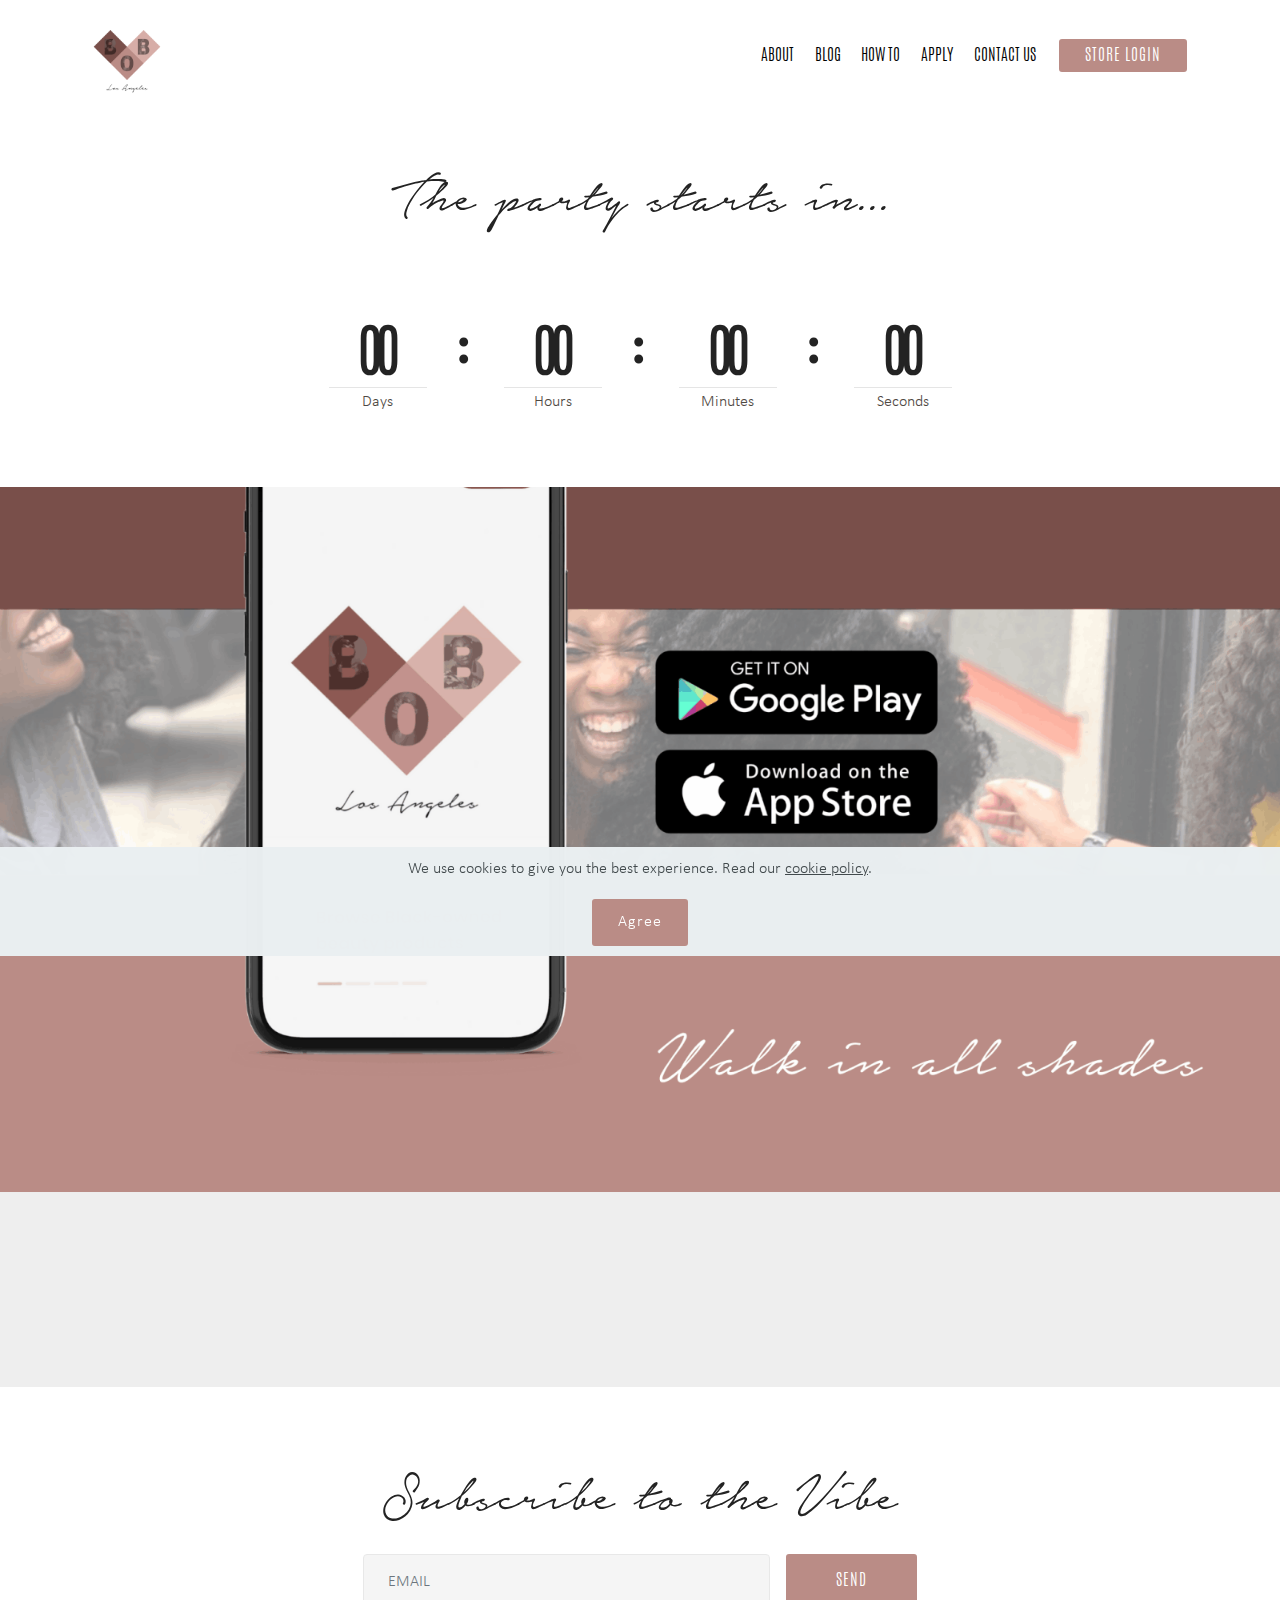
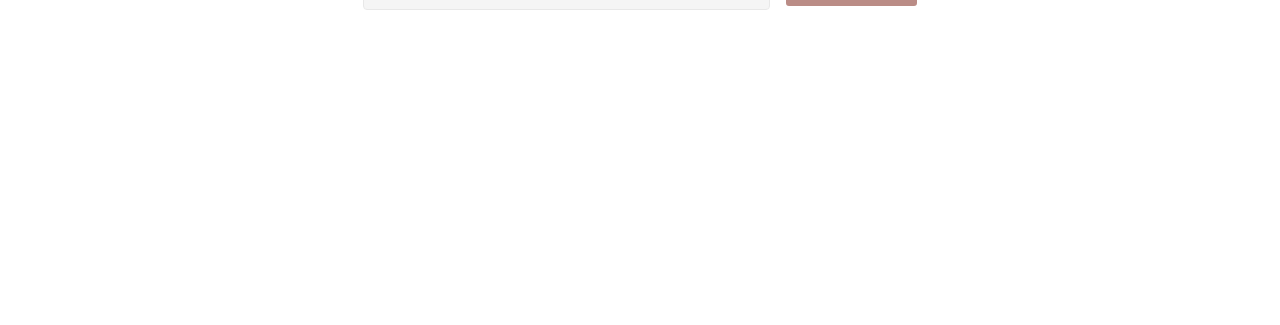
==== commit 6545ab77: "create github pages" ====
--- a/index.html
+++ b/index.html
@@ -78,7 +78,7 @@
     </nav>
 </section>
 
-<section class="engine"><a href="https://mobirise.info/y">html website templates</a></section><section class="countdown1 cid-s6ZdyjhVJ4" id="countdown1-1z">
+<section class="engine"><a href="https://mobirise.info/y">free html website templates</a></section><section class="countdown1 cid-s6ZdyjhVJ4" id="countdown1-1z">
     
     
     
@@ -134,7 +134,7 @@
         <div class="row py-2 justify-content-center">
             <div class="col-12 col-lg-6  col-md-8 " data-form-type="formoid">
                 <!---Formbuilder Form--->
-                <form action="https://mobirise.com/" method="POST" class="mbr-form form-with-styler" data-form-title="Mobirise Form"><input type="hidden" name="email" data-form-email="true" value="wCMuxmxLkdQTAOxTUg38HwRArps63zzyN6kBTzm7mZ8+cueNRTpQWuYBSdw2PHs7AhovJ0rTcr+A0O9o185L98RYCkcaHlqNZdCSUbqd5Fyvw+KFF7FCh0PETBKHFDTo">
+                <form action="https://mobirise.com/" method="POST" class="mbr-form form-with-styler" data-form-title="Mobirise Form"><input type="hidden" name="email" data-form-email="true" value="P6EQuho6hypKlUeIeCMxez8hdCUw2cEiMHYJ9i7AeKd/0J7QyzddVvn8Wcqk/ax9650JdYL7RnkhFN9S4Upjpbd/KyzMe0sAuPX8JcEu+BCBktjG6uKSyeJW3Dq8PV3M">
                     <div class="row">
                         <div hidden="hidden" data-form-alert="" class="alert alert-success col-12">You're locked in. Keep an eye out for BOBLA-related news!</div>
                         <div hidden="hidden" data-form-alert-danger="" class="alert alert-danger col-12">
--- a/assets/web/assets/mobirise-icons/mobirise-icons.css
+++ b/assets/web/assets/mobirise-icons/mobirise-icons.css
@@ -0,0 +1,477 @@
+@font-face {
+  font-family: 'MobiriseIcons';
+  src:  url('mobirise-icons.eot?spat4u');
+  src:  url('mobirise-icons.eot?spat4u#iefix') format('embedded-opentype'),
+    url('mobirise-icons.ttf?spat4u') format('truetype'),
+    url('mobirise-icons.woff?spat4u') format('woff'),
+    url('mobirise-icons.svg?spat4u#MobiriseIcons') format('svg');
+  font-weight: normal;
+  font-style: normal;
+  font-display: swap;
+}
+
+[class^="mbri-"], [class*=" mbri-"] {
+  /* use !important to prevent issues with browser extensions that change fonts */
+  font-family: MobiriseIcons !important;
+  speak: none;
+  font-style: normal;
+  font-weight: normal;
+  font-variant: normal;
+  text-transform: none;
+  line-height: 1;
+
+  /* Better Font Rendering =========== */
+  -webkit-font-smoothing: antialiased;
+  -moz-osx-font-smoothing: grayscale;
+}
+
+.mbri-add-submenu:before {
+  content: "\e900";
+}
+.mbri-alert:before {
+  content: "\e901";
+}
+.mbri-align-center:before {
+  content: "\e902";
+}
+.mbri-align-justify:before {
+  content: "\e903";
+}
+.mbri-align-left:before {
+  content: "\e904";
+}
+.mbri-align-right:before {
+  content: "\e905";
+}
+.mbri-android:before {
+  content: "\e906";
+}
+.mbri-apple:before {
+  content: "\e907";
+}
+.mbri-arrow-down:before {
+  content: "\e908";
+}
+.mbri-arrow-next:before {
+  content: "\e909";
+}
+.mbri-arrow-prev:before {
+  content: "\e90a";
+}
+.mbri-arrow-up:before {
+  content: "\e90b";
+}
+.mbri-bold:before {
+  content: "\e90c";
+}
+.mbri-bookmark:before {
+  content: "\e90d";
+}
+.mbri-bootstrap:before {
+  content: "\e90e";
+}
+.mbri-briefcase:before {
+  content: "\e90f";
+}
+.mbri-browse:before {
+  content: "\e910";
+}
+.mbri-bulleted-list:before {
+  content: "\e911";
+}
+.mbri-calendar:before {
+  content: "\e912";
+}
+.mbri-camera:before {
+  content: "\e913";
+}
+.mbri-cart-add:before {
+  content: "\e914";
+}
+.mbri-cart-full:before {
+  content: "\e915";
+}
+.mbri-cash:before {
+  content: "\e916";
+}
+.mbri-change-style:before {
+  content: "\e917";
+}
+.mbri-chat:before {
+  content: "\e918";
+}
+.mbri-clock:before {
+  content: "\e919";
+}
+.mbri-close:before {
+  content: "\e91a";
+}
+.mbri-cloud:before {
+  content: "\e91b";
+}
+.mbri-code:before {
+  content: "\e91c";
+}
+.mbri-contact-form:before {
+  content: "\e91d";
+}
+.mbri-credit-card:before {
+  content: "\e91e";
+}
+.mbri-cursor-click:before {
+  content: "\e91f";
+}
+.mbri-cust-feedback:before {
+  content: "\e920";
+}
+.mbri-database:before {
+  content: "\e921";
+}
+.mbri-delivery:before {
+  content: "\e922";
+}
+.mbri-desktop:before {
+  content: "\e923";
+}
+.mbri-devices:before {
+  content: "\e924";
+}
+.mbri-down:before {
+  content: "\e925";
+}
+.mbri-download:before {
+  content: "\e989";
+}
+.mbri-drag-n-drop:before {
+  content: "\e927";
+}
+.mbri-drag-n-drop2:before {
+  content: "\e928";
+}
+.mbri-edit:before {
+  content: "\e929";
+}
+.mbri-edit2:before {
+  content: "\e92a";
+}
+.mbri-error:before {
+  content: "\e92b";
+}
+.mbri-extension:before {
+  content: "\e92c";
+}
+.mbri-features:before {
+  content: "\e92d";
+}
+.mbri-file:before {
+  content: "\e92e";
+}
+.mbri-flag:before {
+  content: "\e92f";
+}
+.mbri-folder:before {
+  content: "\e930";
+}
+.mbri-gift:before {
+  content: "\e931";
+}
+.mbri-github:before {
+  content: "\e932";
+}
+.mbri-globe:before {
+  content: "\e933";
+}
+.mbri-globe-2:before {
+  content: "\e934";
+}
+.mbri-growing-chart:before {
+  content: "\e935";
+}
+.mbri-hearth:before {
+  content: "\e936";
+}
+.mbri-help:before {
+  content: "\e937";
+}
+.mbri-home:before {
+  content: "\e938";
+}
+.mbri-hot-cup:before {
+  content: "\e939";
+}
+.mbri-idea:before {
+  content: "\e93a";
+}
+.mbri-image-gallery:before {
+  content: "\e93b";
+}
+.mbri-image-slider:before {
+  content: "\e93c";
+}
+.mbri-info:before {
+  content: "\e93d";
+}
+.mbri-italic:before {
+  content: "\e93e";
+}
+.mbri-key:before {
+  content: "\e93f";
+}
+.mbri-laptop:before {
+  content: "\e940";
+}
+.mbri-layers:before {
+  content: "\e941";
+}
+.mbri-left-right:before {
+  content: "\e942";
+}
+.mbri-left:before {
+  content: "\e943";
+}
+.mbri-letter:before {
+  content: "\e944";
+}
+.mbri-like:before {
+  content: "\e945";
+}
+.mbri-link:before {
+  content: "\e946";
+}
+.mbri-lock:before {
+  content: "\e947";
+}
+.mbri-login:before {
+  content: "\e948";
+}
+.mbri-logout:before {
+  content: "\e949";
+}
+.mbri-magic-stick:before {
+  content: "\e94a";
+}
+.mbri-map-pin:before {
+  content: "\e94b";
+}
+.mbri-menu:before {
+  content: "\e94c";
+}
+.mbri-mobile:before {
+  content: "\e94d";
+}
+.mbri-mobile2:before {
+  content: "\e94e";
+}
+.mbri-mobirise:before {
+  content: "\e94f";
+}
+.mbri-more-horizontal:before {
+  content: "\e950";
+}
+.mbri-more-vertical:before {
+  content: "\e951";
+}
+.mbri-music:before {
+  content: "\e952";
+}
+.mbri-new-file:before {
+  content: "\e953";
+}
+.mbri-numbered-list:before {
+  content: "\e954";
+}
+.mbri-opened-folder:before {
+  content: "\e955";
+}
+.mbri-pages:before {
+  content: "\e956";
+}
+.mbri-paper-plane:before {
+  content: "\e957";
+}
+.mbri-paperclip:before {
+  content: "\e958";
+}
+.mbri-photo:before {
+  content: "\e959";
+}
+.mbri-photos:before {
+  content: "\e95a";
+}
+.mbri-pin:before {
+  content: "\e95b";
+}
+.mbri-play:before {
+  content: "\e95c";
+}
+.mbri-plus:before {
+  content: "\e95d";
+}
+.mbri-preview:before {
+  content: "\e95e";
+}
+.mbri-print:before {
+  content: "\e95f";
+}
+.mbri-protect:before {
+  content: "\e960";
+}
+.mbri-question:before {
+  content: "\e961";
+}
+.mbri-quote-left:before {
+  content: "\e962";
+}
+.mbri-quote-right:before {
+  content: "\e963";
+}
+.mbri-refresh:before {
+  content: "\e964";
+}
+.mbri-responsive:before {
+  content: "\e965";
+}
+.mbri-right:before {
+  content: "\e966";
+}
+.mbri-rocket:before {
+  content: "\e967";
+}
+.mbri-sad-face:before {
+  content: "\e968";
+}
+.mbri-sale:before {
+  content: "\e969";
+}
+.mbri-save:before {
+  content: "\e96a";
+}
+.mbri-search:before {
+  content: "\e96b";
+}
+.mbri-setting:before {
+  content: "\e96c";
+}
+.mbri-setting2:before {
+  content: "\e96d";
+}
+.mbri-setting3:before {
+  content: "\e96e";
+}
+.mbri-share:before {
+  content: "\e96f";
+}
+.mbri-shopping-bag:before {
+  content: "\e970";
+}
+.mbri-shopping-basket:before {
+  content: "\e971";
+}
+.mbri-shopping-cart:before {
+  content: "\e972";
+}
+.mbri-sites:before {
+  content: "\e973";
+}
+.mbri-smile-face:before {
+  content: "\e974";
+}
+.mbri-speed:before {
+  content: "\e975";
+}
+.mbri-star:before {
+  content: "\e976";
+}
+.mbri-success:before {
+  content: "\e977";
+}
+.mbri-sun:before {
+  content: "\e978";
+}
+.mbri-sun2:before {
+  content: "\e979";
+}
+.mbri-tablet:before {
+  content: "\e97a";
+}
+.mbri-tablet-vertical:before {
+  content: "\e97b";
+}
+.mbri-target:before {
+  content: "\e97c";
+}
+.mbri-timer:before {
+  content: "\e97d";
+}
+.mbri-to-ftp:before {
+  content: "\e97e";
+}
+.mbri-to-local-drive:before {
+  content: "\e97f";
+}
+.mbri-touch-swipe:before {
+  content: "\e980";
+}
+.mbri-touch:before {
+  content: "\e981";
+}
+.mbri-trash:before {
+  content: "\e982";
+}
+.mbri-underline:before {
+  content: "\e983";
+}
+.mbri-unlink:before {
+  content: "\e984";
+}
+.mbri-unlock:before {
+  content: "\e985";
+}
+.mbri-up-down:before {
+  content: "\e986";
+}
+.mbri-up:before {
+  content: "\e987";
+}
+.mbri-update:before {
+  content: "\e988";
+}
+.mbri-upload:before {
+ content: "\e926"; 
+}
+.mbri-user:before {
+  content: "\e98a";
+}
+.mbri-user2:before {
+  content: "\e98b";
+}
+.mbri-users:before {
+  content: "\e98c";
+}
+.mbri-video:before {
+  content: "\e98d";
+}
+.mbri-video-play:before {
+  content: "\e98e";
+}
+.mbri-watch:before {
+  content: "\e98f";
+}
+.mbri-website-theme:before {
+  content: "\e990";
+}
+.mbri-wifi:before {
+  content: "\e991";
+}
+.mbri-windows:before {
+  content: "\e992";
+}
+.mbri-zoom-out:before {
+  content: "\e993";
+}
+.mbri-redo:before {
+  content: "\e994";
+}
+.mbri-undo:before {
+  content: "\e995";
+}
--- a/assets/socicon/css/styles.css
+++ b/assets/socicon/css/styles.css
@@ -0,0 +1,933 @@
+@charset "UTF-8";
+
+@font-face {
+  font-family: 'Socicon';
+  src:  url('../fonts/socicon.eot');
+  src:  url('../fonts/socicon.eot?#iefix') format('embedded-opentype'),
+    url('../fonts/socicon.woff2') format('woff2'),
+    url('../fonts/socicon.ttf') format('truetype'),
+    url('../fonts/socicon.woff') format('woff'),
+    url('../fonts/socicon.svg#socicon') format('svg');
+  font-weight: normal;
+  font-style: normal;
+}
+
+[data-icon]:before {
+  font-family: "socicon" !important;
+  content: attr(data-icon);
+  font-style: normal !important;
+  font-weight: normal !important;
+  font-variant: normal !important;
+  text-transform: none !important;
+  speak: none;
+  line-height: 1;
+  -webkit-font-smoothing: antialiased;
+  -moz-osx-font-smoothing: grayscale;
+}
+
+[class^="socicon-"], [class*=" socicon-"] {
+  /* use !important to prevent issues with browser extensions that change fonts */
+  font-family: 'Socicon' !important;
+  speak: none;
+  font-style: normal;
+  font-weight: normal;
+  font-variant: normal;
+  text-transform: none;
+  line-height: 1;
+
+  /* Better Font Rendering =========== */
+  -webkit-font-smoothing: antialiased;
+  -moz-osx-font-smoothing: grayscale;
+}
+
+.socicon-eitaa:before {
+  content: "\e97c";
+}
+.socicon-soroush:before {
+  content: "\e97d";
+}
+.socicon-bale:before {
+  content: "\e97e";
+}
+.socicon-zazzle:before {
+  content: "\e97b";
+}
+.socicon-society6:before {
+  content: "\e97a";
+}
+.socicon-redbubble:before {
+  content: "\e979";
+}
+.socicon-avvo:before {
+  content: "\e978";
+}
+.socicon-stitcher:before {
+  content: "\e977";
+}
+.socicon-googlehangouts:before {
+  content: "\e974";
+}
+.socicon-dlive:before {
+  content: "\e975";
+}
+.socicon-vsco:before {
+  content: "\e976";
+}
+.socicon-flipboard:before {
+  content: "\e973";
+}
+.socicon-ubuntu:before {
+  content: "\e958";
+}
+.socicon-artstation:before {
+  content: "\e959";
+}
+.socicon-invision:before {
+  content: "\e95a";
+}
+.socicon-torial:before {
+  content: "\e95b";
+}
+.socicon-collectorz:before {
+  content: "\e95c";
+}
+.socicon-seenthis:before {
+  content: "\e95d";
+}
+.socicon-googleplaymusic:before {
+  content: "\e95e";
+}
+.socicon-debian:before {
+  content: "\e95f";
+}
+.socicon-filmfreeway:before {
+  content: "\e960";
+}
+.socicon-gnome:before {
+  content: "\e961";
+}
+.socicon-itchio:before {
+  content: "\e962";
+}
+.socicon-jamendo:before {
+  content: "\e963";
+}
+.socicon-mix:before {
+  content: "\e964";
+}
+.socicon-sharepoint:before {
+  content: "\e965";
+}
+.socicon-tinder:before {
+  content: "\e966";
+}
+.socicon-windguru:before {
+  content: "\e967";
+}
+.socicon-cdbaby:before {
+  content: "\e968";
+}
+.socicon-elementaryos:before {
+  content: "\e969";
+}
+.socicon-stage32:before {
+  content: "\e96a";
+}
+.socicon-tiktok:before {
+  content: "\e96b";
+}
+.socicon-gitter:before {
+  content: "\e96c";
+}
+.socicon-letterboxd:before {
+  content: "\e96d";
+}
+.socicon-threema:before {
+  content: "\e96e";
+}
+.socicon-splice:before {
+  content: "\e96f";
+}
+.socicon-metapop:before {
+  content: "\e970";
+}
+.socicon-naver:before {
+  content: "\e971";
+}
+.socicon-remote:before {
+  content: "\e972";
+}
+.socicon-internet:before {
+  content: "\e957";
+}
+.socicon-moddb:before {
+  content: "\e94b";
+}
+.socicon-indiedb:before {
+  content: "\e94c";
+}
+.socicon-traxsource:before {
+  content: "\e94d";
+}
+.socicon-gamefor:before {
+  content: "\e94e";
+}
+.socicon-pixiv:before {
+  content: "\e94f";
+}
+.socicon-myanimelist:before {
+  content: "\e950";
+}
+.socicon-blackberry:before {
+  content: "\e951";
+}
+.socicon-wickr:before {
+  content: "\e952";
+}
+.socicon-spip:before {
+  content: "\e953";
+}
+.socicon-napster:before {
+  content: "\e954";
+}
+.socicon-beatport:before {
+  content: "\e955";
+}
+.socicon-hackerone:before {
+  content: "\e956";
+}
+.socicon-hackernews:before {
+  content: "\e946";
+}
+.socicon-smashwords:before {
+  content: "\e947";
+}
+.socicon-kobo:before {
+  content: "\e948";
+}
+.socicon-bookbub:before {
+  content: "\e949";
+}
+.socicon-mailru:before {
+  content: "\e94a";
+}
+.socicon-gitlab:before {
+  content: "\e945";
+}
+.socicon-instructables:before {
+  content: "\e944";
+}
+.socicon-portfolio:before {
+  content: "\e943";
+}
+.socicon-codered:before {
+  content: "\e940";
+}
+.socicon-origin:before {
+  content: "\e941";
+}
+.socicon-nextdoor:before {
+  content: "\e942";
+}
+.socicon-udemy:before {
+  content: "\e93f";
+}
+.socicon-livemaster:before {
+  content: "\e93e";
+}
+.socicon-crunchbase:before {
+  content: "\e93b";
+}
+.socicon-homefy:before {
+  content: "\e93c";
+}
+.socicon-calendly:before {
+  content: "\e93d";
+}
+.socicon-realtor:before {
+  content: "\e90f";
+}
+.socicon-tidal:before {
+  content: "\e910";
+}
+.socicon-qobuz:before {
+  content: "\e911";
+}
+.socicon-natgeo:before {
+  content: "\e912";
+}
+.socicon-mastodon:before {
+  content: "\e913";
+}
+.socicon-unsplash:before {
+  content: "\e914";
+}
+.socicon-homeadvisor:before {
+  content: "\e915";
+}
+.socicon-angieslist:before {
+  content: "\e916";
+}
+.socicon-codepen:before {
+  content: "\e917";
+}
+.socicon-slack:before {
+  content: "\e918";
+}
+.socicon-openaigym:before {
+  content: "\e919";
+}
+.socicon-logmein:before {
+  content: "\e91a";
+}
+.socicon-fiverr:before {
+  content: "\e91b";
+}
+.socicon-gotomeeting:before {
+  content: "\e91c";
+}
+.socicon-aliexpress:before {
+  content: "\e91d";
+}
+.socicon-guru:before {
+  content: "\e91e";
+}
+.socicon-appstore:before {
+  content: "\e91f";
+}
+.socicon-homes:before {
+  content: "\e920";
+}
+.socicon-zoom:before {
+  content: "\e921";
+}
+.socicon-alibaba:before {
+  content: "\e922";
+}
+.socicon-craigslist:before {
+  content: "\e923";
+}
+.socicon-wix:before {
+  content: "\e924";
+}
+.socicon-redfin:before {
+  content: "\e925";
+}
+.socicon-googlecalendar:before {
+  content: "\e926";
+}
+.socicon-shopify:before {
+  content: "\e927";
+}
+.socicon-freelancer:before {
+  content: "\e928";
+}
+.socicon-seedrs:before {
+  content: "\e929";
+}
+.socicon-bing:before {
+  content: "\e92a";
+}
+.socicon-doodle:before {
+  content: "\e92b";
+}
+.socicon-bonanza:before {
+  content: "\e92c";
+}
+.socicon-squarespace:before {
+  content: "\e92d";
+}
+.socicon-toptal:before {
+  content: "\e92e";
+}
+.socicon-gust:before {
+  content: "\e92f";
+}
+.socicon-ask:before {
+  content: "\e930";
+}
+.socicon-trulia:before {
+  content: "\e931";
+}
+.socicon-loomly:before {
+  content: "\e932";
+}
+.socicon-ghost:before {
+  content: "\e933";
+}
+.socicon-upwork:before {
+  content: "\e934";
+}
+.socicon-fundable:before {
+  content: "\e935";
+}
+.socicon-booking:before {
+  content: "\e936";
+}
+.socicon-googlemaps:before {
+  content: "\e937";
+}
+.socicon-zillow:before {
+  content: "\e938";
+}
+.socicon-niconico:before {
+  content: "\e939";
+}
+.socicon-toneden:before {
+  content: "\e93a";
+}
+.socicon-augment:before {
+  content: "\e908";
+}
+.socicon-bitbucket:before {
+  content: "\e909";
+}
+.socicon-fyuse:before {
+  content: "\e90a";
+}
+.socicon-yt-gaming:before {
+  content: "\e90b";
+}
+.socicon-sketchfab:before {
+  content: "\e90c";
+}
+.socicon-mobcrush:before {
+  content: "\e90d";
+}
+.socicon-microsoft:before {
+  content: "\e90e";
+}
+.socicon-pandora:before {
+  content: "\e907";
+}
+.socicon-messenger:before {
+  content: "\e906";
+}
+.socicon-gamewisp:before {
+  content: "\e905";
+}
+.socicon-bloglovin:before {
+  content: "\e904";
+}
+.socicon-tunein:before {
+  content: "\e903";
+}
+.socicon-gamejolt:before {
+  content: "\e901";
+}
+.socicon-trello:before {
+  content: "\e902";
+}
+.socicon-spreadshirt:before {
+  content: "\e900";
+}
+.socicon-500px:before {
+  content: "\e000";
+}
+.socicon-8tracks:before {
+  content: "\e001";
+}
+.socicon-airbnb:before {
+  content: "\e002";
+}
+.socicon-alliance:before {
+  content: "\e003";
+}
+.socicon-amazon:before {
+  content: "\e004";
+}
+.socicon-amplement:before {
+  content: "\e005";
+}
+.socicon-android:before {
+  content: "\e006";
+}
+.socicon-angellist:before {
+  content: "\e007";
+}
+.socicon-apple:before {
+  content: "\e008";
+}
+.socicon-appnet:before {
+  content: "\e009";
+}
+.socicon-baidu:before {
+  content: "\e00a";
+}
+.socicon-bandcamp:before {
+  content: "\e00b";
+}
+.socicon-battlenet:before {
+  content: "\e00c";
+}
+.socicon-mixer:before {
+  content: "\e00d";
+}
+.socicon-bebee:before {
+  content: "\e00e";
+}
+.socicon-bebo:before {
+  content: "\e00f";
+}
+.socicon-behance:before {
+  content: "\e010";
+}
+.socicon-blizzard:before {
+  content: "\e011";
+}
+.socicon-blogger:before {
+  content: "\e012";
+}
+.socicon-buffer:before {
+  content: "\e013";
+}
+.socicon-chrome:before {
+  content: "\e014";
+}
+.socicon-coderwall:before {
+  content: "\e015";
+}
+.socicon-curse:before {
+  content: "\e016";
+}
+.socicon-dailymotion:before {
+  content: "\e017";
+}
+.socicon-deezer:before {
+  content: "\e018";
+}
+.socicon-delicious:before {
+  content: "\e019";
+}
+.socicon-deviantart:before {
+  content: "\e01a";
+}
+.socicon-diablo:before {
+  content: "\e01b";
+}
+.socicon-digg:before {
+  content: "\e01c";
+}
+.socicon-discord:before {
+  content: "\e01d";
+}
+.socicon-disqus:before {
+  content: "\e01e";
+}
+.socicon-douban:before {
+  content: "\e01f";
+}
+.socicon-draugiem:before {
+  content: "\e020";
+}
+.socicon-dribbble:before {
+  content: "\e021";
+}
+.socicon-drupal:before {
+  content: "\e022";
+}
+.socicon-ebay:before {
+  content: "\e023";
+}
+.socicon-ello:before {
+  content: "\e024";
+}
+.socicon-endomodo:before {
+  content: "\e025";
+}
+.socicon-envato:before {
+  content: "\e026";
+}
+.socicon-etsy:before {
+  content: "\e027";
+}
+.socicon-facebook:before {
+  content: "\e028";
+}
+.socicon-feedburner:before {
+  content: "\e029";
+}
+.socicon-filmweb:before {
+  content: "\e02a";
+}
+.socicon-firefox:before {
+  content: "\e02b";
+}
+.socicon-flattr:before {
+  content: "\e02c";
+}
+.socicon-flickr:before {
+  content: "\e02d";
+}
+.socicon-formulr:before {
+  content: "\e02e";
+}
+.socicon-forrst:before {
+  content: "\e02f";
+}
+.socicon-foursquare:before {
+  content: "\e030";
+}
+.socicon-friendfeed:before {
+  content: "\e031";
+}
+.socicon-github:before {
+  content: "\e032";
+}
+.socicon-goodreads:before {
+  content: "\e033";
+}
+.socicon-google:before {
+  content: "\e034";
+}
+.socicon-googlescholar:before {
+  content: "\e035";
+}
+.socicon-googlegroups:before {
+  content: "\e036";
+}
+.socicon-googlephotos:before {
+  content: "\e037";
+}
+.socicon-googleplus:before {
+  content: "\e038";
+}
+.socicon-grooveshark:before {
+  content: "\e039";
+}
+.socicon-hackerrank:before {
+  content: "\e03a";
+}
+.socicon-hearthstone:before {
+  content: "\e03b";
+}
+.socicon-hellocoton:before {
+  content: "\e03c";
+}
+.socicon-heroes:before {
+  content: "\e03d";
+}
+.socicon-smashcast:before {
+  content: "\e03e";
+}
+.socicon-horde:before {
+  content: "\e03f";
+}
+.socicon-houzz:before {
+  content: "\e040";
+}
+.socicon-icq:before {
+  content: "\e041";
+}
+.socicon-identica:before {
+  content: "\e042";
+}
+.socicon-imdb:before {
+  content: "\e043";
+}
+.socicon-instagram:before {
+  content: "\e044";
+}
+.socicon-issuu:before {
+  content: "\e045";
+}
+.socicon-istock:before {
+  content: "\e046";
+}
+.socicon-itunes:before {
+  content: "\e047";
+}
+.socicon-keybase:before {
+  content: "\e048";
+}
+.socicon-lanyrd:before {
+  content: "\e049";
+}
+.socicon-lastfm:before {
+  content: "\e04a";
+}
+.socicon-line:before {
+  content: "\e04b";
+}
+.socicon-linkedin:before {
+  content: "\e04c";
+}
+.socicon-livejournal:before {
+  content: "\e04d";
+}
+.socicon-lyft:before {
+  content: "\e04e";
+}
+.socicon-macos:before {
+  content: "\e04f";
+}
+.socicon-mail:before {
+  content: "\e050";
+}
+.socicon-medium:before {
+  content: "\e051";
+}
+.socicon-meetup:before {
+  content: "\e052";
+}
+.socicon-mixcloud:before {
+  content: "\e053";
+}
+.socicon-modelmayhem:before {
+  content: "\e054";
+}
+.socicon-mumble:before {
+  content: "\e055";
+}
+.socicon-myspace:before {
+  content: "\e056";
+}
+.socicon-newsvine:before {
+  content: "\e057";
+}
+.socicon-nintendo:before {
+  content: "\e058";
+}
+.socicon-npm:before {
+  content: "\e059";
+}
+.socicon-odnoklassniki:before {
+  content: "\e05a";
+}
+.socicon-openid:before {
+  content: "\e05b";
+}
+.socicon-opera:before {
+  content: "\e05c";
+}
+.socicon-outlook:before {
+  content: "\e05d";
+}
+.socicon-overwatch:before {
+  content: "\e05e";
+}
+.socicon-patreon:before {
+  content: "\e05f";
+}
+.socicon-paypal:before {
+  content: "\e060";
+}
+.socicon-periscope:before {
+  content: "\e061";
+}
+.socicon-persona:before {
+  content: "\e062";
+}
+.socicon-pinterest:before {
+  content: "\e063";
+}
+.socicon-play:before {
+  content: "\e064";
+}
+.socicon-player:before {
+  content: "\e065";
+}
+.socicon-playstation:before {
+  content: "\e066";
+}
+.socicon-pocket:before {
+  content: "\e067";
+}
+.socicon-qq:before {
+  content: "\e068";
+}
+.socicon-quora:before {
+  content: "\e069";
+}
+.socicon-raidcall:before {
+  content: "\e06a";
+}
+.socicon-ravelry:before {
+  content: "\e06b";
+}
+.socicon-reddit:before {
+  content: "\e06c";
+}
+.socicon-renren:before {
+  content: "\e06d";
+}
+.socicon-researchgate:before {
+  content: "\e06e";
+}
+.socicon-residentadvisor:before {
+  content: "\e06f";
+}
+.socicon-reverbnation:before {
+  content: "\e070";
+}
+.socicon-rss:before {
+  content: "\e071";
+}
+.socicon-sharethis:before {
+  content: "\e072";
+}
+.socicon-skype:before {
+  content: "\e073";
+}
+.socicon-slideshare:before {
+  content: "\e074";
+}
+.socicon-smugmug:before {
+  content: "\e075";
+}
+.socicon-snapchat:before {
+  content: "\e076";
+}
+.socicon-songkick:before {
+  content: "\e077";
+}
+.socicon-soundcloud:before {
+  content: "\e078";
+}
+.socicon-spotify:before {
+  content: "\e079";
+}
+.socicon-stackexchange:before {
+  content: "\e07a";
+}
+.socicon-stackoverflow:before {
+  content: "\e07b";
+}
+.socicon-starcraft:before {
+  content: "\e07c";
+}
+.socicon-stayfriends:before {
+  content: "\e07d";
+}
+.socicon-steam:before {
+  content: "\e07e";
+}
+.socicon-storehouse:before {
+  content: "\e07f";
+}
+.socicon-strava:before {
+  content: "\e080";
+}
+.socicon-streamjar:before {
+  content: "\e081";
+}
+.socicon-stumbleupon:before {
+  content: "\e082";
+}
+.socicon-swarm:before {
+  content: "\e083";
+}
+.socicon-teamspeak:before {
+  content: "\e084";
+}
+.socicon-teamviewer:before {
+  content: "\e085";
+}
+.socicon-technorati:before {
+  content: "\e086";
+}
+.socicon-telegram:before {
+  content: "\e087";
+}
+.socicon-tripadvisor:before {
+  content: "\e088";
+}
+.socicon-tripit:before {
+  content: "\e089";
+}
+.socicon-triplej:before {
+  content: "\e08a";
+}
+.socicon-tumblr:before {
+  content: "\e08b";
+}
+.socicon-twitch:before {
+  content: "\e08c";
+}
+.socicon-twitter:before {
+  content: "\e08d";
+}
+.socicon-uber:before {
+  content: "\e08e";
+}
+.socicon-ventrilo:before {
+  content: "\e08f";
+}
+.socicon-viadeo:before {
+  content: "\e090";
+}
+.socicon-viber:before {
+  content: "\e091";
+}
+.socicon-viewbug:before {
+  content: "\e092";
+}
+.socicon-vimeo:before {
+  content: "\e093";
+}
+.socicon-vine:before {
+  content: "\e094";
+}
+.socicon-vkontakte:before {
+  content: "\e095";
+}
+.socicon-warcraft:before {
+  content: "\e096";
+}
+.socicon-wechat:before {
+  content: "\e097";
+}
+.socicon-weibo:before {
+  content: "\e098";
+}
+.socicon-whatsapp:before {
+  content: "\e099";
+}
+.socicon-wikipedia:before {
+  content: "\e09a";
+}
+.socicon-windows:before {
+  content: "\e09b";
+}
+.socicon-wordpress:before {
+  content: "\e09c";
+}
+.socicon-wykop:before {
+  content: "\e09d";
+}
+.socicon-xbox:before {
+  content: "\e09e";
+}
+.socicon-xing:before {
+  content: "\e09f";
+}
+.socicon-yahoo:before {
+  content: "\e0a0";
+}
+.socicon-yammer:before {
+  content: "\e0a1";
+}
+.socicon-yandex:before {
+  content: "\e0a2";
+}
+.socicon-yelp:before {
+  content: "\e0a3";
+}
+.socicon-younow:before {
+  content: "\e0a4";
+}
+.socicon-youtube:before {
+  content: "\e0a5";
+}
+.socicon-zapier:before {
+  content: "\e0a6";
+}
+.socicon-zerply:before {
+  content: "\e0a7";
+}
+.socicon-zomato:before {
+  content: "\e0a8";
+}
+.socicon-zynga:before {
+  content: "\e0a9";
+}
--- a/assets/dropdown/css/style.css
+++ b/assets/dropdown/css/style.css
@@ -0,0 +1,265 @@
+.navbar-dropdown {
+  left: 0;
+  padding: 0;
+  position: absolute;
+  right: 0;
+  top: 0;
+  transition: all 0.45s ease;
+  z-index: 1030;
+  background: #282828; }
+  .navbar-dropdown .navbar-logo {
+    margin-right: 0.8rem;
+    transition: margin 0.3s ease-in-out;
+    vertical-align: middle; }
+    .navbar-dropdown .navbar-logo img {
+      height: 3.125rem;
+      transition: all 0.3s ease-in-out; }
+    .navbar-dropdown .navbar-logo.mbr-iconfont {
+      font-size: 3.125rem;
+      line-height: 3.125rem; }
+  .navbar-dropdown .navbar-caption {
+    font-weight: 700;
+    white-space: normal;
+    vertical-align: -4px;
+    line-height: 3.125rem !important; }
+    .navbar-dropdown .navbar-caption, .navbar-dropdown .navbar-caption:hover {
+      color: inherit;
+      text-decoration: none; }
+  .navbar-dropdown .mbr-iconfont + .navbar-caption {
+    vertical-align: -1px; }
+  .navbar-dropdown.navbar-fixed-top {
+    position: fixed; }
+  .navbar-dropdown .navbar-brand span {
+    vertical-align: -4px; }
+  .navbar-dropdown.bg-color.transparent {
+    background: none; }
+  .navbar-dropdown.navbar-short .navbar-brand {
+    padding: 0.625rem 0; }
+    .navbar-dropdown.navbar-short .navbar-brand span {
+      vertical-align: -1px; }
+  .navbar-dropdown.navbar-short .navbar-caption {
+    line-height: 2.375rem !important;
+    vertical-align: -2px; }
+  .navbar-dropdown.navbar-short .navbar-logo {
+    margin-right: 0.5rem; }
+    .navbar-dropdown.navbar-short .navbar-logo img {
+      height: 2.375rem; }
+    .navbar-dropdown.navbar-short .navbar-logo.mbr-iconfont {
+      font-size: 2.375rem;
+      line-height: 2.375rem; }
+  .navbar-dropdown.navbar-short .mbr-table-cell {
+    height: 3.625rem; }
+  .navbar-dropdown .navbar-close {
+    left: 0.6875rem;
+    position: fixed;
+    top: 0.75rem;
+    z-index: 1000; }
+  .navbar-dropdown .hamburger-icon {
+    content: "";
+    display: inline-block;
+    vertical-align: middle;
+    width: 16px;
+    -webkit-box-shadow: 0 -6px 0 1px #282828,0 0 0 1px #282828,0 6px 0 1px #282828;
+    -moz-box-shadow: 0 -6px 0 1px #282828,0 0 0 1px #282828,0 6px 0 1px #282828;
+    box-shadow: 0 -6px 0 1px #282828,0 0 0 1px #282828,0 6px 0 1px #282828; }
+
+.dropdown-menu .dropdown-toggle[data-toggle="dropdown-submenu"]::after {
+  border-bottom: 0.35em solid transparent;
+  border-left: 0.35em solid;
+  border-right: 0;
+  border-top: 0.35em solid transparent;
+  margin-left: 0.3rem; }
+
+.dropdown-menu .dropdown-item:focus {
+  outline: 0; }
+
+.nav-dropdown {
+  font-size: 0.75rem;
+  font-weight: 500;
+  height: auto !important; }
+  .nav-dropdown .nav-btn {
+    padding-left: 1rem; }
+  .nav-dropdown .link {
+    margin: .667em 1.667em;
+    font-weight: 500;
+    padding: 0;
+    transition: color .2s ease-in-out; }
+    .nav-dropdown .link.dropdown-toggle {
+      margin-right: 2.583em; }
+      .nav-dropdown .link.dropdown-toggle::after {
+        margin-left: .25rem;
+        border-top: 0.35em solid;
+        border-right: 0.35em solid transparent;
+        border-left: 0.35em solid transparent;
+        border-bottom: 0; }
+      .nav-dropdown .link.dropdown-toggle[aria-expanded="true"] {
+        margin: 0;
+        padding: 0.667em 3.263em  0.667em 1.667em; }
+  .nav-dropdown .link::after,
+  .nav-dropdown .dropdown-item::after {
+    color: inherit; }
+  .nav-dropdown .btn {
+    font-size: 0.75rem;
+    font-weight: 700;
+    letter-spacing: 0;
+    margin-bottom: 0;
+    padding-left: 1.25rem;
+    padding-right: 1.25rem; }
+  .nav-dropdown .dropdown-menu {
+    border-radius: 0;
+    border: 0;
+    left: 0;
+    margin: 0;
+    padding-bottom: 1.25rem;
+    padding-top: 1.25rem;
+    position: relative; }
+  .nav-dropdown .dropdown-submenu {
+    margin-left: 0.125rem;
+    top: 0; }
+  .nav-dropdown .dropdown-item {
+    font-weight: 500;
+    line-height: 2;
+    padding: 0.3846em 4.615em 0.3846em 1.5385em;
+    position: relative;
+    transition: color .2s ease-in-out, background-color .2s ease-in-out; }
+    .nav-dropdown .dropdown-item::after {
+      margin-top: -0.3077em;
+      position: absolute;
+      right: 1.1538em;
+      top: 50%; }
+    .nav-dropdown .dropdown-item:focus, .nav-dropdown .dropdown-item:hover {
+      background: none; }
+
+@media (max-width: 767px) {
+  .nav-dropdown.navbar-toggleable-sm {
+    bottom: 0;
+    display: none;
+    left: 0;
+    overflow-x: hidden;
+    position: fixed;
+    top: 0;
+    transform: translateX(-100%);
+    -ms-transform: translateX(-100%);
+    -webkit-transform: translateX(-100%);
+    width: 18.75rem;
+    z-index: 999; } }
+.nav-dropdown.navbar-toggleable-xl {
+  bottom: 0;
+  display: none;
+  left: 0;
+  overflow-x: hidden;
+  position: fixed;
+  top: 0;
+  transform: translateX(-100%);
+  -ms-transform: translateX(-100%);
+  -webkit-transform: translateX(-100%);
+  width: 18.75rem;
+  z-index: 999; }
+
+.nav-dropdown-sm {
+  display: block !important;
+  overflow-x: hidden;
+  overflow: auto;
+  padding-top: 3.875rem; }
+  .nav-dropdown-sm::after {
+    content: "";
+    display: block;
+    height: 3rem;
+    width: 100%; }
+  .nav-dropdown-sm.collapse.in ~ .navbar-close {
+    display: block !important; }
+  .nav-dropdown-sm.collapsing, .nav-dropdown-sm.collapse.in {
+    transform: translateX(0);
+    -ms-transform: translateX(0);
+    -webkit-transform: translateX(0);
+    transition: all 0.25s ease-out;
+    -webkit-transition: all 0.25s ease-out;
+    background: #282828; }
+  .nav-dropdown-sm.collapsing[aria-expanded="false"] {
+    transform: translateX(-100%);
+    -ms-transform: translateX(-100%);
+    -webkit-transform: translateX(-100%); }
+  .nav-dropdown-sm .nav-item {
+    display: block;
+    margin-left: 0 !important;
+    padding-left: 0; }
+  .nav-dropdown-sm .link,
+  .nav-dropdown-sm .dropdown-item {
+    border-top: 1px dotted rgba(255, 255, 255, 0.1);
+    font-size: 0.8125rem;
+    line-height: 1.6;
+    margin: 0 !important;
+    padding: 0.875rem 2.4rem 0.875rem 1.5625rem !important;
+    position: relative;
+    white-space: normal; }
+    .nav-dropdown-sm .link:focus, .nav-dropdown-sm .link:hover,
+    .nav-dropdown-sm .dropdown-item:focus,
+    .nav-dropdown-sm .dropdown-item:hover {
+      background: rgba(0, 0, 0, 0.2) !important;
+      color: #c0a375; }
+  .nav-dropdown-sm .nav-btn {
+    position: relative;
+    padding: 1.5625rem 1.5625rem 0 1.5625rem; }
+    .nav-dropdown-sm .nav-btn::before {
+      border-top: 1px dotted rgba(255, 255, 255, 0.1);
+      content: "";
+      left: 0;
+      position: absolute;
+      top: 0;
+      width: 100%; }
+    .nav-dropdown-sm .nav-btn + .nav-btn {
+      padding-top: 0.625rem; }
+      .nav-dropdown-sm .nav-btn + .nav-btn::before {
+        display: none; }
+  .nav-dropdown-sm .btn {
+    padding: 0.625rem 0; }
+  .nav-dropdown-sm .dropdown-toggle[data-toggle="dropdown-submenu"]::after {
+    margin-left: .25rem;
+    border-top: 0.35em solid;
+    border-right: 0.35em solid transparent;
+    border-left: 0.35em solid transparent;
+    border-bottom: 0; }
+  .nav-dropdown-sm .dropdown-toggle[data-toggle="dropdown-submenu"][aria-expanded="true"]::after {
+    border-top: 0;
+    border-right: 0.35em solid transparent;
+    border-left: 0.35em solid transparent;
+    border-bottom: 0.35em solid; }
+  .nav-dropdown-sm .dropdown-menu {
+    margin: 0;
+    padding: 0;
+    position: relative;
+    top: 0;
+    left: 0;
+    width: 100%;
+    border: 0;
+    float: none;
+    border-radius: 0;
+    background: none; }
+  .nav-dropdown-sm .dropdown-submenu {
+    left: 100%;
+    margin-left: 0.125rem;
+    margin-top: -1.25rem;
+    top: 0; }
+
+.navbar-toggleable-sm .nav-dropdown .dropdown-menu {
+  position: absolute; }
+
+.navbar-toggleable-sm .nav-dropdown .dropdown-submenu {
+  left: 100%;
+  margin-left: 0.125rem;
+  margin-top: -1.25rem;
+  top: 0; }
+
+.navbar-toggleable-sm.opened .nav-dropdown .dropdown-menu {
+  position: relative; }
+
+.navbar-toggleable-sm.opened .nav-dropdown .dropdown-submenu {
+  left: 0;
+  margin-left: 00rem;
+  margin-top: 0rem;
+  top: 0; }
+
+.is-builder .nav-dropdown.collapsing {
+  transition: none !important; }
+
+/*# sourceMappingURL=style.css.map */
--- a/assets/theme/css/style.css
+++ b/assets/theme/css/style.css
@@ -0,0 +1,1142 @@
+/*!
+ * Mobirise v4 theme (https://mobirise.com/)
+ * Copyright 2017 Mobirise
+ */
+section {
+  background-color: #eeeeee;
+}
+
+.form-control:focus {
+  box-shadow: none;
+}
+
+:focus {
+  outline: none;
+}
+
+body {
+  font-style: normal;
+  line-height: 1.5;
+}
+
+section,
+.container,
+.container-fluid {
+  position: relative;
+  word-wrap: break-word;
+}
+
+a.mbr-iconfont:hover {
+  text-decoration: none;
+}
+
+.article .lead p,
+.article .lead ul,
+.article .lead ol,
+.article .lead pre,
+.article .lead blockquote {
+  margin-bottom: 0;
+}
+
+ul,
+ol,
+pre,
+blockquote {
+  margin-bottom: 2.3125rem;
+}
+
+pre {
+  background: #f4f4f4;
+  padding: 10px 24px;
+  white-space: pre-wrap;
+}
+
+.inactive {
+  -webkit-user-select: none;
+  -moz-user-select: none;
+  -ms-user-select: none;
+  user-select: none;
+  pointer-events: none;
+  -webkit-user-drag: none;
+  user-drag: none;
+}
+
+.mbr-section__comments .row {
+  justify-content: center;
+  -webkit-justify-content: center;
+}
+
+a {
+  font-style: normal;
+  font-weight: 400;
+  cursor: pointer;
+}
+
+a, a:hover {
+  text-decoration: none;
+}
+
+figure {
+  margin-bottom: 0;
+}
+
+body {
+  color: #232323;
+}
+
+h1,
+h2,
+h3,
+h4,
+h5,
+h6,
+.h1,
+.h2,
+.h3,
+.h4,
+.h5,
+.h6,
+.display-1,
+.display-2,
+.display-3,
+.display-4 {
+  line-height: 1;
+  word-break: break-word;
+  word-wrap: break-word;
+}
+
+.mbr-section-title {
+  font-style: normal;
+  line-height: 1.2;
+}
+
+.mbr-section-subtitle {
+  line-height: 1.3;
+}
+
+.mbr-text {
+  font-style: normal;
+  line-height: 1.6;
+}
+
+b,
+strong {
+  font-weight: bold;
+}
+
+blockquote {
+  padding: 10px 0 10px 20px;
+  position: relative;
+  border-left: 2px solid;
+  border-color: #ff3366;
+}
+
+input:-webkit-autofill, input:-webkit-autofill:hover, input:-webkit-autofill:focus, input:-webkit-autofill:active {
+  transition-delay: 9999s;
+  transition-property: background-color, color;
+}
+
+textarea[type='hidden'] {
+  display: none;
+}
+
+body {
+  position: relative;
+}
+
+section {
+  background-position: 50% 50%;
+  background-repeat: no-repeat;
+  background-size: cover;
+}
+
+section .mbr-background-video,
+section .mbr-background-video-preview {
+  position: absolute;
+  bottom: 0;
+  left: 0;
+  right: 0;
+  top: 0;
+}
+
+.hidden {
+  visibility: hidden;
+}
+
+.mbr-z-index20 {
+  z-index: 20;
+}
+
+/*! Base colors */
+.mbr-white {
+  color: #ffffff;
+}
+
+.mbr-black {
+  color: #000000;
+}
+
+.mbr-bg-white {
+  background-color: #ffffff;
+}
+
+.mbr-bg-black {
+  background-color: #000000;
+}
+
+/*! Text-aligns */
+.align-left {
+  text-align: left;
+}
+
+.align-center {
+  text-align: center;
+}
+
+.align-right {
+  text-align: right;
+}
+
+@media (max-width: 767px) {
+  .align-left,
+  .align-center,
+  .align-right,
+  .mbr-section-btn,
+  .mbr-section-title {
+    text-align: center;
+  }
+}
+
+/*! Font-weight  */
+.mbr-light {
+  font-weight: 300;
+}
+
+.mbr-regular {
+  font-weight: 400;
+}
+
+.mbr-semibold {
+  font-weight: 500;
+}
+
+.mbr-bold {
+  font-weight: 700;
+}
+
+/*! Media  */
+.media-size-item {
+  -moz-flex: 1 1 auto;
+  -o-flex: 1 1 auto;
+  flex: 1 1 auto;
+}
+
+.media-content {
+  flex-basis: 100%;
+}
+
+.media-container-row {
+  display: flex;
+  flex-direction: row;
+  flex-wrap: wrap;
+  justify-content: center;
+  align-content: center;
+  align-items: start;
+}
+
+.media-container-row .media-size-item {
+  width: 400px;
+}
+
+.media-container-column {
+  display: flex;
+  flex-direction: column;
+  flex-wrap: wrap;
+  justify-content: center;
+  align-content: center;
+  align-items: stretch;
+}
+
+.media-container-column > * {
+  width: 100%;
+}
+
+@media (min-width: 992px) {
+  .media-container-row {
+    flex-wrap: nowrap;
+  }
+}
+
+figure {
+  overflow: hidden;
+}
+
+figure[mbr-media-size] {
+  transition: width 0.1s;
+}
+
+.mbr-figure img,
+.mbr-figure iframe {
+  display: block;
+  width: 100%;
+}
+
+.card {
+  background-color: transparent;
+  border: none;
+}
+
+.card-box {
+  width: 100%;
+}
+
+.card-img {
+  text-align: center;
+  flex-shrink: 0;
+  -webkit-flex-shrink: 0;
+}
+
+.media {
+  max-width: 100%;
+  margin: 0 auto;
+}
+
+.mbr-figure {
+  -ms-grid-row-align: center;
+  align-self: center;
+}
+
+.media-container > div {
+  max-width: 100%;
+}
+
+.mbr-figure img,
+.card-img img {
+  width: 100%;
+}
+
+@media (max-width: 991px) {
+  .media-size-item {
+    width: auto !important;
+  }
+  .media {
+    width: auto;
+  }
+  .mbr-figure {
+    width: 100% !important;
+  }
+}
+
+/*! Buttons */
+.btn {
+  font-weight: 500;
+  border-width: 2px;
+  font-style: normal;
+  letter-spacing: 1px;
+  margin: .4rem .8rem;
+  white-space: normal;
+  transition: all .3s ease-in-out;
+  display: inline-flex;
+  align-items: center;
+  justify-content: center;
+  word-break: break-word;
+  -webkit-align-items: center;
+  -webkit-justify-content: center;
+  display: -webkit-inline-flex;
+}
+
+.btn-sm {
+  font-weight: 500;
+  letter-spacing: 1px;
+  transition: all .3s ease-in-out;
+}
+
+.btn-md {
+  font-weight: 500;
+  letter-spacing: 1px;
+  margin: .4rem .8rem !important;
+  transition: all .3s ease-in-out;
+}
+
+.btn-lg {
+  font-weight: 500;
+  letter-spacing: 1px;
+  margin: .4rem .8rem !important;
+  transition: all .3s ease-in-out;
+}
+
+.mbr-section-btn {
+  margin-left: -0.25rem;
+  margin-right: -0.25rem;
+  font-size: 0;
+}
+
+nav .mbr-section-btn {
+  margin-left: 0rem;
+  margin-right: 0rem;
+}
+
+.btn-form {
+  border-radius: 0;
+}
+
+.btn-form:hover {
+  cursor: pointer;
+}
+
+/*! Btn icon margin */
+.btn .mbr-iconfont,
+.btn.btn-sm .mbr-iconfont {
+  cursor: pointer;
+  margin-right: 0.5rem;
+}
+
+.btn.btn-md .mbr-iconfont,
+.btn.btn-md .mbr-iconfont {
+  margin-right: 0.8rem;
+}
+
+.mbr-regular {
+  font-weight: 400;
+}
+
+.mbr-semibold {
+  font-weight: 500;
+}
+
+.mbr-bold {
+  font-weight: 700;
+}
+
+[type='submit'] {
+  -webkit-appearance: none;
+}
+
+/*! Full-screen */
+.mbr-fullscreen .mbr-overlay {
+  min-height: 100vh;
+}
+
+.mbr-fullscreen {
+  display: flex;
+  display: -moz-flex;
+  display: -ms-flex;
+  display: -o-flex;
+  align-items: center;
+  -webkit-align-items: center;
+  min-height: 100vh;
+  padding-top: 3rem;
+  padding-bottom: 3rem;
+}
+
+/*! Map */
+.map {
+  height: 25rem;
+  position: relative;
+}
+
+.map iframe {
+  width: 100%;
+  height: 100%;
+}
+
+.mbr-overlay {
+  background-color: #000;
+  bottom: 0;
+  left: 0;
+  opacity: .5;
+  position: absolute;
+  right: 0;
+  top: 0;
+  z-index: 0;
+  pointer-events: none;
+}
+
+/* Form */
+blockquote {
+  font-style: italic;
+  padding: 10px 0 10px 20px;
+  font-size: 1.09rem;
+  position: relative;
+  border-width: 3px;
+}
+
+.form-control {
+  background-color: #f5f5f5;
+  box-shadow: none;
+  color: #565656;
+  line-height: 1.43;
+  min-height: 3.5em;
+  padding: 1.07em .5em;
+}
+
+.form-control, .form-control:focus {
+  border: 1px solid #e8e8e8;
+}
+
+.form-active .form-control:invalid {
+  border-color: red;
+}
+
+.form-control-label {
+  position: relative;
+  cursor: pointer;
+  margin-bottom: .357em;
+  padding: 0;
+}
+
+.alert {
+  color: #ffffff;
+  border-radius: 0;
+  border: 0;
+  font-size: .875rem;
+  line-height: 1.5;
+  margin-bottom: 1.875rem;
+  padding: 1.25rem;
+  position: relative;
+}
+
+.alert.alert-form::after {
+  background-color: inherit;
+  bottom: -7px;
+  content: "";
+  display: block;
+  height: 14px;
+  left: 50%;
+  margin-left: -7px;
+  position: absolute;
+  transform: rotate(45deg);
+  width: 14px;
+  -webkit-transform: rotate(45deg);
+}
+
+.form-asterisk {
+  font-family: initial;
+  position: absolute;
+  top: -2px;
+  font-weight: normal;
+}
+
+/*! Scroll to top arrow */
+#scrollToTop a i:before {
+  content: '';
+  position: absolute;
+  height: 40%;
+  top: 25%;
+  background: #fff;
+  width: 2px;
+  left: calc(50% - 1px);
+}
+
+#scrollToTop a i:after {
+  content: '';
+  position: absolute;
+  display: block;
+  border-top: 2px solid #fff;
+  border-right: 2px solid #fff;
+  width: 40%;
+  height: 40%;
+  left: 30%;
+  bottom: 30%;
+  transform: rotate(135deg);
+  -webkit-transform: rotate(135deg);
+}
+
+.mbr-arrow-up {
+  bottom: 25px;
+  right: 90px;
+  position: fixed;
+  text-align: right;
+  z-index: 5000;
+  color: #ffffff;
+  font-size: 32px;
+  transform: rotate(180deg);
+  -webkit-transform: rotate(180deg);
+}
+
+.mbr-arrow-up a {
+  background: rgba(0, 0, 0, 0.2);
+  border-radius: 3px;
+  color: #fff;
+  display: inline-block;
+  height: 60px;
+  width: 60px;
+  outline-style: none !important;
+  position: relative;
+  text-decoration: none;
+  transition: all 0.3s ease-in-out;
+  cursor: pointer;
+  text-align: center;
+}
+
+.mbr-arrow-up a:hover {
+  background-color: rgba(0, 0, 0, 0.4);
+}
+
+.mbr-arrow-up a i {
+  line-height: 60px;
+}
+
+.mbr-arrow-up-icon {
+  display: block;
+  color: #fff;
+}
+
+.mbr-arrow-up-icon::before {
+  content: '\203a';
+  display: inline-block;
+  font-family: serif;
+  font-size: 32px;
+  line-height: 1;
+  font-style: normal;
+  position: relative;
+  top: 6px;
+  left: -4px;
+  -webkit-transform: rotate(-90deg);
+  transform: rotate(-90deg);
+}
+
+/*! Arrow Down */
+.mbr-arrow {
+  position: absolute;
+  bottom: 45px;
+  left: 50%;
+  width: 60px;
+  height: 60px;
+  cursor: pointer;
+  background-color: rgba(80, 80, 80, 0.5);
+  border-radius: 50%;
+  -webkit-transform: translateX(-50%);
+  transform: translateX(-50%);
+}
+
+.mbr-arrow > a {
+  display: inline-block;
+  text-decoration: none;
+  outline-style: none;
+  -webkit-animation: arrowdown 1.7s ease-in-out infinite;
+  animation: arrowdown 1.7s ease-in-out infinite;
+}
+
+.mbr-arrow > a > i {
+  position: absolute;
+  top: -2px;
+  left: 15px;
+  font-size: 2rem;
+}
+
+@keyframes arrowdown {
+  0% {
+    transform: translateY(0px);
+    -webkit-transform: translateY(0px);
+  }
+  50% {
+    transform: translateY(-5px);
+    -webkit-transform: translateY(-5px);
+  }
+  100% {
+    transform: translateY(0px);
+    -webkit-transform: translateY(0px);
+  }
+}
+
+@-webkit-keyframes arrowdown {
+  0% {
+    transform: translateY(0px);
+    -webkit-transform: translateY(0px);
+  }
+  50% {
+    transform: translateY(-5px);
+    -webkit-transform: translateY(-5px);
+  }
+  100% {
+    transform: translateY(0px);
+    -webkit-transform: translateY(0px);
+  }
+}
+
+@media (max-width: 500px) {
+  .mbr-arrow-up {
+    left: 50%;
+    right: auto;
+    transform: translateX(-50%) rotate(180deg);
+    -webkit-transform: translateX(-50%) rotate(180deg);
+  }
+}
+
+/*Gradients animation*/
+@keyframes gradient-animation {
+  from {
+    background-position: 0% 100%;
+    -webkit-animation-timing-function: ease-in-out;
+            animation-timing-function: ease-in-out;
+  }
+  to {
+    background-position: 100% 0%;
+    -webkit-animation-timing-function: ease-in-out;
+            animation-timing-function: ease-in-out;
+  }
+}
+
+@-webkit-keyframes gradient-animation {
+  from {
+    background-position: 0% 100%;
+    -webkit-animation-timing-function: ease-in-out;
+            animation-timing-function: ease-in-out;
+  }
+  to {
+    background-position: 100% 0%;
+    -webkit-animation-timing-function: ease-in-out;
+            animation-timing-function: ease-in-out;
+  }
+}
+
+.bg-gradient {
+  background-size: 200% 200%;
+  animation: gradient-animation 5s infinite alternate;
+  -webkit-animation: gradient-animation 5s infinite alternate;
+}
+
+.menu .navbar-brand {
+  display: -webkit-flex;
+}
+
+.menu .navbar-brand span {
+  display: flex;
+  display: -webkit-flex;
+}
+
+.menu .navbar-brand .navbar-caption-wrap {
+  display: -webkit-flex;
+}
+
+.menu .navbar-brand .navbar-logo img {
+  display: -webkit-flex;
+}
+
+@media (min-width: 768px) and (max-width: 1023px) {
+  .menu .navbar-toggleable-sm .navbar-nav {
+    display: -ms-flexbox;
+  }
+}
+
+@media (max-width: 1023px) {
+  .menu .navbar-collapse {
+    max-height: 93.5vh;
+  }
+  .menu .navbar-collapse.show {
+    overflow: auto;
+  }
+}
+
+@media (min-width: 1024px) {
+  .menu .navbar-nav.nav-dropdown {
+    display: -webkit-flex;
+  }
+  .menu .navbar-toggleable-sm .navbar-collapse {
+    display: -webkit-flex !important;
+  }
+  .menu .collapsed .navbar-collapse {
+    max-height: 93.5vh;
+  }
+  .menu .collapsed .navbar-collapse.show {
+    overflow: auto;
+  }
+}
+
+@media (max-width: 767px) {
+  .menu .navbar-collapse {
+    max-height: 80vh;
+  }
+}
+
+/* Others*/
+.note-check a[data-value=Rubik] {
+  font-style: normal;
+}
+
+.mbr-arrow a {
+  color: #ffffff;
+}
+
+@media (max-width: 767px) {
+  .mbr-arrow {
+    display: none;
+  }
+}
+
+.navbar {
+  display: -webkit-flex;
+  -webkit-flex-wrap: wrap;
+  -webkit-align-items: center;
+  -webkit-justify-content: space-between;
+}
+
+.navbar-collapse {
+  -webkit-flex-basis: 100%;
+  -webkit-flex-grow: 1;
+  -webkit-align-items: center;
+}
+
+.nav-dropdown .link {
+  padding: 0.667em 1.667em !important;
+  margin: 0 !important;
+}
+
+.nav {
+  display: -webkit-flex;
+  -webkit-flex-wrap: wrap;
+}
+
+.row {
+  display: -webkit-flex;
+  -webkit-flex-wrap: wrap;
+}
+
+.justify-content-center {
+  -webkit-justify-content: center;
+}
+
+.form-inline {
+  display: -webkit-flex;
+  -webkit-align-items: center;
+}
+
+.card-wrapper {
+  -webkit-flex: 1;
+}
+
+.carousel-control {
+  z-index: 10;
+  display: -webkit-flex;
+  -webkit-align-items: center;
+  -webkit-justify-content: center;
+}
+
+.carousel-controls {
+  display: -webkit-flex;
+}
+
+.media {
+  display: -webkit-flex;
+}
+
+.form-group:focus {
+  outline: none;
+}
+
+.jq-selectbox__select {
+  padding: 1.07em 0.5em;
+  position: absolute;
+  top: 0;
+  left: 0;
+  width: 100%;
+}
+
+.jq-selectbox__dropdown {
+  position: absolute;
+  top: 100%;
+  left: 0 !important;
+  width: 100% !important;
+}
+
+.jq-selectbox__trigger-arrow {
+  -webkit-transform: translateY(-50%);
+          transform: translateY(-50%);
+}
+
+.jq-selectbox li {
+  padding: 1.07em 0.5em;
+}
+
+input[type='range'] {
+  padding-left: 0 !important;
+  padding-right: 0 !important;
+}
+
+.modal-dialog,
+.modal-content {
+  height: 100%;
+}
+
+.modal-dialog .carousel-inner {
+  height: calc(100vh - 1.75rem);
+}
+
+@media (max-width: 575px) {
+  .modal-dialog .carousel-inner {
+    height: calc(100vh - 1rem);
+  }
+}
+
+.carousel-item {
+  text-align: center;
+}
+
+.carousel-item img {
+  margin: auto;
+}
+
+.navbar-toggler {
+  align-self: flex-start;
+  padding: 0.25rem 0.75rem;
+  font-size: 1.25rem;
+  line-height: 1;
+  background: transparent;
+  border: 1px solid transparent;
+  border-radius: 0.25rem;
+}
+
+.navbar-toggler:focus,
+.navbar-toggler:hover {
+  text-decoration: none;
+}
+
+.navbar-toggler-icon {
+  display: inline-block;
+  width: 1.5em;
+  height: 1.5em;
+  vertical-align: middle;
+  content: '';
+  background: no-repeat center center;
+  background-size: 100% 100%;
+}
+
+.navbar-toggler-left {
+  position: absolute;
+  left: 1rem;
+}
+
+.navbar-toggler-right {
+  position: absolute;
+  right: 1rem;
+}
+
+@media (max-width: 575px) {
+  .navbar-toggleable .navbar-nav .dropdown-menu {
+    position: static;
+    float: none;
+  }
+  .navbar-toggleable > .container {
+    padding-right: 0;
+    padding-left: 0;
+  }
+}
+
+@media (min-width: 576px) {
+  .navbar-toggleable {
+    flex-direction: row;
+    flex-wrap: nowrap;
+    align-items: center;
+  }
+  .navbar-toggleable .navbar-nav {
+    flex-direction: row;
+  }
+  .navbar-toggleable .navbar-nav .nav-link {
+    padding-right: 0.5rem;
+    padding-left: 0.5rem;
+  }
+  .navbar-toggleable > .container {
+    display: flex;
+    flex-wrap: nowrap;
+    align-items: center;
+  }
+  .navbar-toggleable .navbar-collapse {
+    display: flex !important;
+    width: 100%;
+  }
+  .navbar-toggleable .navbar-toggler {
+    display: none;
+  }
+}
+
+@media (max-width: 767px) {
+  .navbar-toggleable-sm .navbar-nav .dropdown-menu {
+    position: static;
+    float: none;
+  }
+  .navbar-toggleable-sm > .container {
+    padding-right: 0;
+    padding-left: 0;
+  }
+}
+
+@media (min-width: 768px) {
+  .navbar-toggleable-sm {
+    flex-direction: row;
+    flex-wrap: nowrap;
+    align-items: center;
+  }
+  .navbar-toggleable-sm .navbar-nav {
+    flex-direction: row;
+  }
+  .navbar-toggleable-sm .navbar-nav .nav-link {
+    padding-right: 0.5rem;
+    padding-left: 0.5rem;
+  }
+  .navbar-toggleable-sm > .container {
+    display: flex;
+    flex-wrap: nowrap;
+    align-items: center;
+  }
+  .navbar-toggleable-sm .navbar-collapse {
+    display: none;
+    width: 100%;
+  }
+  .navbar-toggleable-sm .navbar-toggler {
+    display: none;
+  }
+}
+
+@media (max-width: 1023px) {
+  .navbar-toggleable-md .navbar-nav .dropdown-menu {
+    position: static;
+    float: none;
+  }
+  .navbar-toggleable-md > .container {
+    padding-right: 0;
+    padding-left: 0;
+  }
+}
+
+@media (min-width: 1024px) {
+  .navbar-toggleable-md {
+    flex-direction: row;
+    flex-wrap: nowrap;
+    align-items: center;
+  }
+  .navbar-toggleable-md .navbar-nav {
+    flex-direction: row;
+  }
+  .navbar-toggleable-md .navbar-nav .nav-link {
+    padding-right: 0.5rem;
+    padding-left: 0.5rem;
+  }
+  .navbar-toggleable-md > .container {
+    display: flex;
+    flex-wrap: nowrap;
+    align-items: center;
+  }
+  .navbar-toggleable-md .navbar-collapse {
+    display: flex !important;
+    width: 100%;
+  }
+  .navbar-toggleable-md .navbar-toggler {
+    display: none;
+  }
+}
+
+@media (max-width: 1199px) {
+  .navbar-toggleable-lg .navbar-nav .dropdown-menu {
+    position: static;
+    float: none;
+  }
+  .navbar-toggleable-lg > .container {
+    padding-right: 0;
+    padding-left: 0;
+  }
+}
+
+@media (min-width: 1200px) {
+  .navbar-toggleable-lg {
+    flex-direction: row;
+    flex-wrap: nowrap;
+    align-items: center;
+  }
+  .navbar-toggleable-lg .navbar-nav {
+    flex-direction: row;
+  }
+  .navbar-toggleable-lg .navbar-nav .nav-link {
+    padding-right: 0.5rem;
+    padding-left: 0.5rem;
+  }
+  .navbar-toggleable-lg > .container {
+    display: flex;
+    flex-wrap: nowrap;
+    align-items: center;
+  }
+  .navbar-toggleable-lg .navbar-collapse {
+    display: flex !important;
+    width: 100%;
+  }
+  .navbar-toggleable-lg .navbar-toggler {
+    display: none;
+  }
+}
+
+.navbar-toggleable-xl {
+  flex-direction: row;
+  flex-wrap: nowrap;
+  align-items: center;
+}
+
+.navbar-toggleable-xl .navbar-nav .dropdown-menu {
+  position: static;
+  float: none;
+}
+
+.navbar-toggleable-xl > .container {
+  padding-right: 0;
+  padding-left: 0;
+}
+
+.navbar-toggleable-xl .navbar-nav {
+  flex-direction: row;
+}
+
+.navbar-toggleable-xl .navbar-nav .nav-link {
+  padding-right: 0.5rem;
+  padding-left: 0.5rem;
+}
+
+.navbar-toggleable-xl > .container {
+  display: flex;
+  flex-wrap: nowrap;
+  align-items: center;
+}
+
+.navbar-toggleable-xl .navbar-collapse {
+  display: flex !important;
+  width: 100%;
+}
+
+.navbar-toggleable-xl .navbar-toggler {
+  display: none;
+}
+
+.card-img {
+  width: auto;
+}
+
+.menu .navbar.collapsed:not(.beta-menu) {
+  flex-direction: column;
+}
+
+.carousel-item.active,
+.carousel-item-next,
+.carousel-item-prev {
+  display: flex;
+}
+
+.note-air-layout .dropup .dropdown-menu,
+.note-air-layout .navbar-fixed-bottom .dropdown .dropdown-menu {
+  bottom: initial !important;
+}
+
+html,
+body {
+  height: auto;
+  min-height: 100vh;
+}
+
+.dropup .dropdown-toggle::after {
+  display: none;
+}
+.engine {
+	position: absolute;
+	text-indent: -2400px;
+	text-align: center;
+	padding: 0;
+	top: 0;
+	left: -2400px;
+}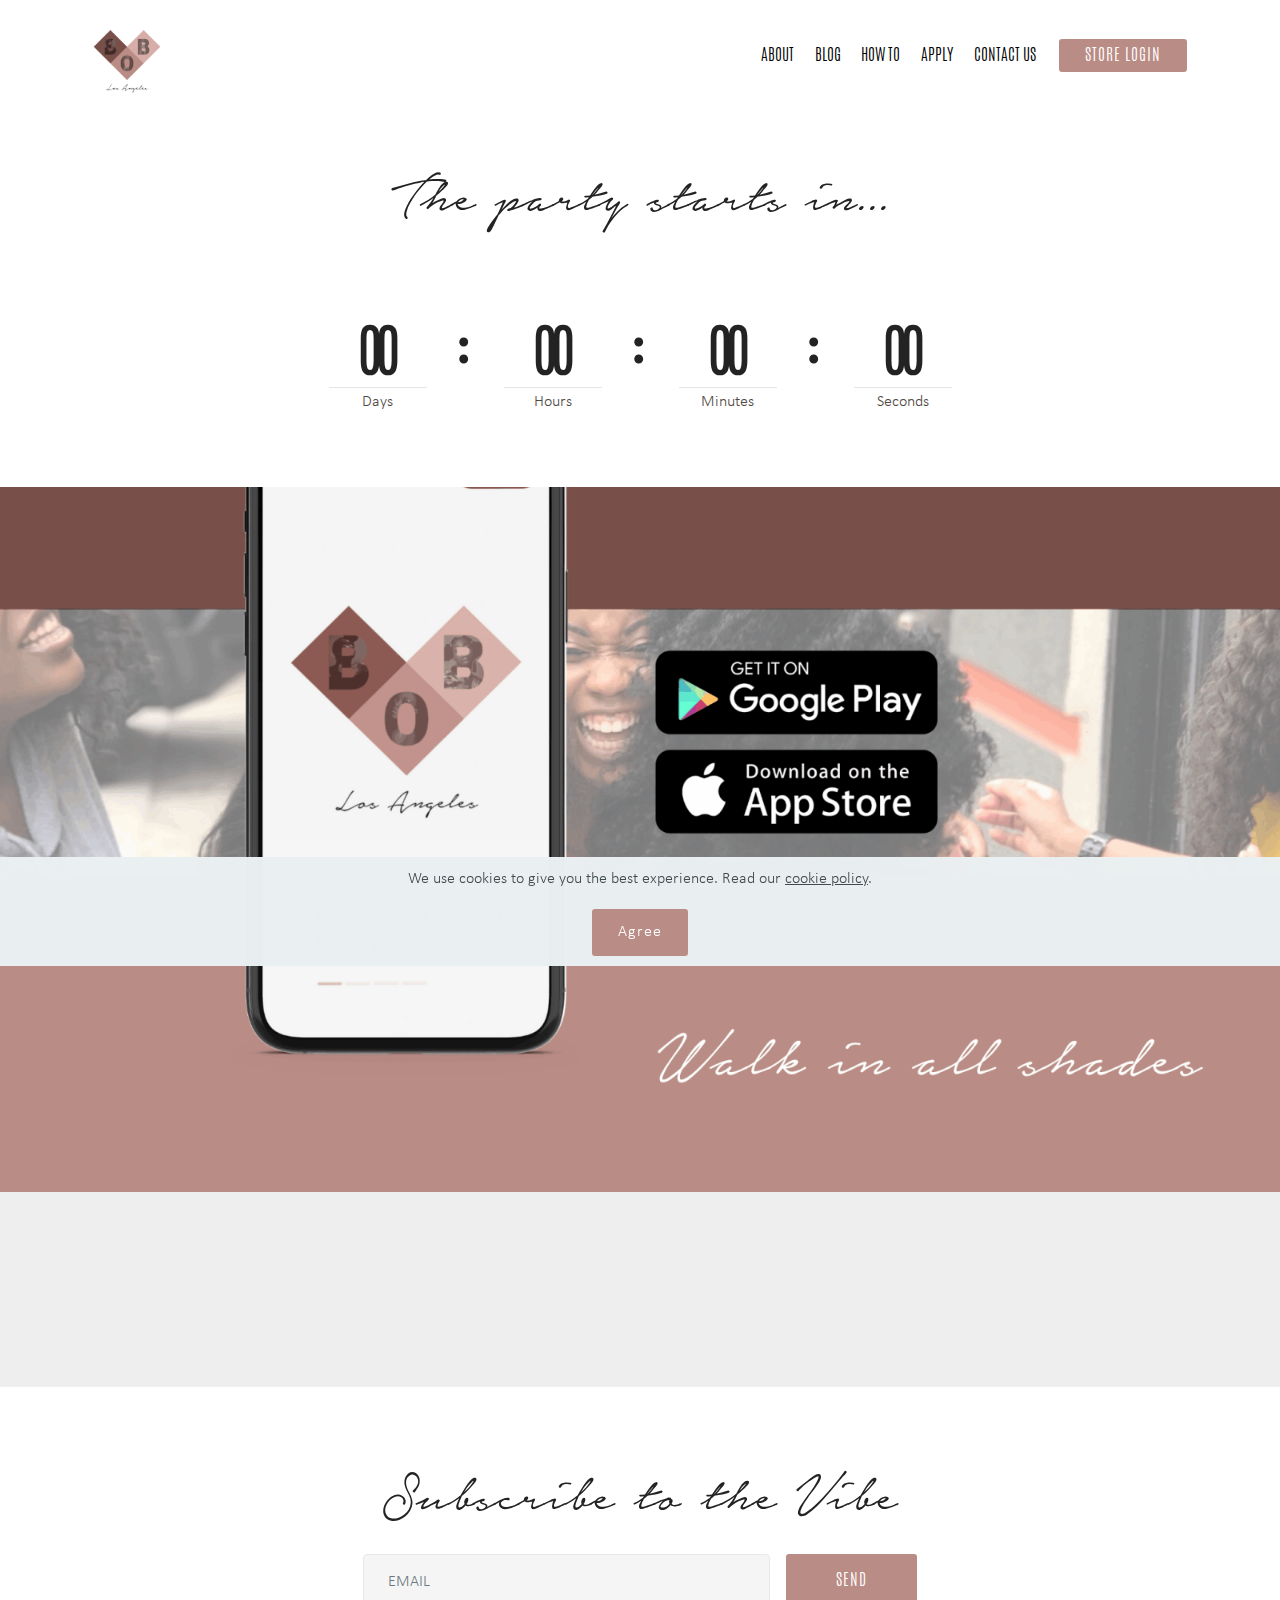
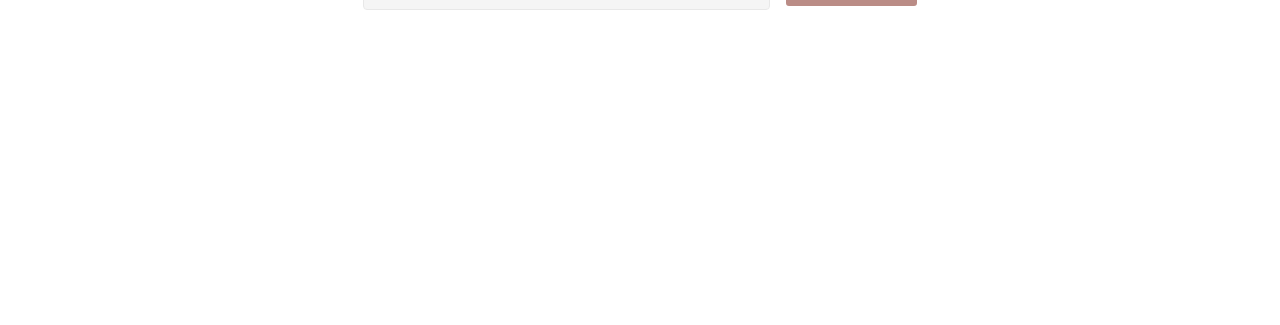
==== commit 4718acdc: "create github pages" ====
--- a/index.html
+++ b/index.html
@@ -78,7 +78,7 @@
     </nav>
 </section>
 
-<section class="engine"><a href="https://mobirise.info/y">free html website templates</a></section><section class="countdown1 cid-s6ZdyjhVJ4" id="countdown1-1z">
+<section class="engine"><a href="https://mobirise.info/v">html templates</a></section><section class="countdown1 cid-s6ZdyjhVJ4" id="countdown1-1z">
     
     
     
@@ -134,7 +134,7 @@
         <div class="row py-2 justify-content-center">
             <div class="col-12 col-lg-6  col-md-8 " data-form-type="formoid">
                 <!---Formbuilder Form--->
-                <form action="https://mobirise.com/" method="POST" class="mbr-form form-with-styler" data-form-title="Mobirise Form"><input type="hidden" name="email" data-form-email="true" value="P6EQuho6hypKlUeIeCMxez8hdCUw2cEiMHYJ9i7AeKd/0J7QyzddVvn8Wcqk/ax9650JdYL7RnkhFN9S4Upjpbd/KyzMe0sAuPX8JcEu+BCBktjG6uKSyeJW3Dq8PV3M">
+                <form action="https://mobirise.com/" method="POST" class="mbr-form form-with-styler" data-form-title="Mobirise Form"><input type="hidden" name="email" data-form-email="true" value="cqr1KTdeLAp8I1xPwRC1Pc+FgtP+EMAeifYtqr8hiZaLr41UxoVNqb8z+QdbFAI2MFUafvCnJegPR4fOI4OVNWxBD6v7ekacnPgx/WOOeCV8nmseQOclWOrYW7CxAfY/">
                     <div class="row">
                         <div hidden="hidden" data-form-alert="" class="alert alert-success col-12">You're locked in. Keep an eye out for BOBLA-related news!</div>
                         <div hidden="hidden" data-form-alert-danger="" class="alert alert-danger col-12">
--- a/assets/mobirise/css/mbr-additional.css
+++ b/assets/mobirise/css/mbr-additional.css
@@ -1959,27 +1959,6 @@
   .cid-s8mAuZC9lq .video-block {
     width: 100% !important;
   }
-}
-.cid-s6YKBDsmlo {
-  padding-top: 15px;
-  padding-bottom: 75px;
-  background-color: #ffffff;
-}
-.cid-s6YKBDsmlo .title {
-  margin-bottom: 2rem;
-}
-.cid-s6YKBDsmlo .mbr-section-subtitle {
-  color: #767676;
-}
-.cid-s6YKBDsmlo a:not([href]):not([tabindex]) {
-  color: #fff;
-  border-radius: 3px;
-}
-.cid-s6YKBDsmlo a.btn-white:not([href]):not([tabindex]) {
-  color: #333;
-}
-.cid-s6YKBDsmlo textarea.form-control {
-  min-height: 188px;
 }
 .cid-s78T5PzEPl {
   padding-top: 45px;
--- a/assets/mobirise/css/mbr-additional.css
+++ b/assets/mobirise/css/mbr-additional.css
@@ -1959,27 +1959,6 @@
   .cid-s8mAuZC9lq .video-block {
     width: 100% !important;
   }
-}
-.cid-s6YKBDsmlo {
-  padding-top: 15px;
-  padding-bottom: 75px;
-  background-color: #ffffff;
-}
-.cid-s6YKBDsmlo .title {
-  margin-bottom: 2rem;
-}
-.cid-s6YKBDsmlo .mbr-section-subtitle {
-  color: #767676;
-}
-.cid-s6YKBDsmlo a:not([href]):not([tabindex]) {
-  color: #fff;
-  border-radius: 3px;
-}
-.cid-s6YKBDsmlo a.btn-white:not([href]):not([tabindex]) {
-  color: #333;
-}
-.cid-s6YKBDsmlo textarea.form-control {
-  min-height: 188px;
 }
 .cid-s78T5PzEPl {
   padding-top: 45px;
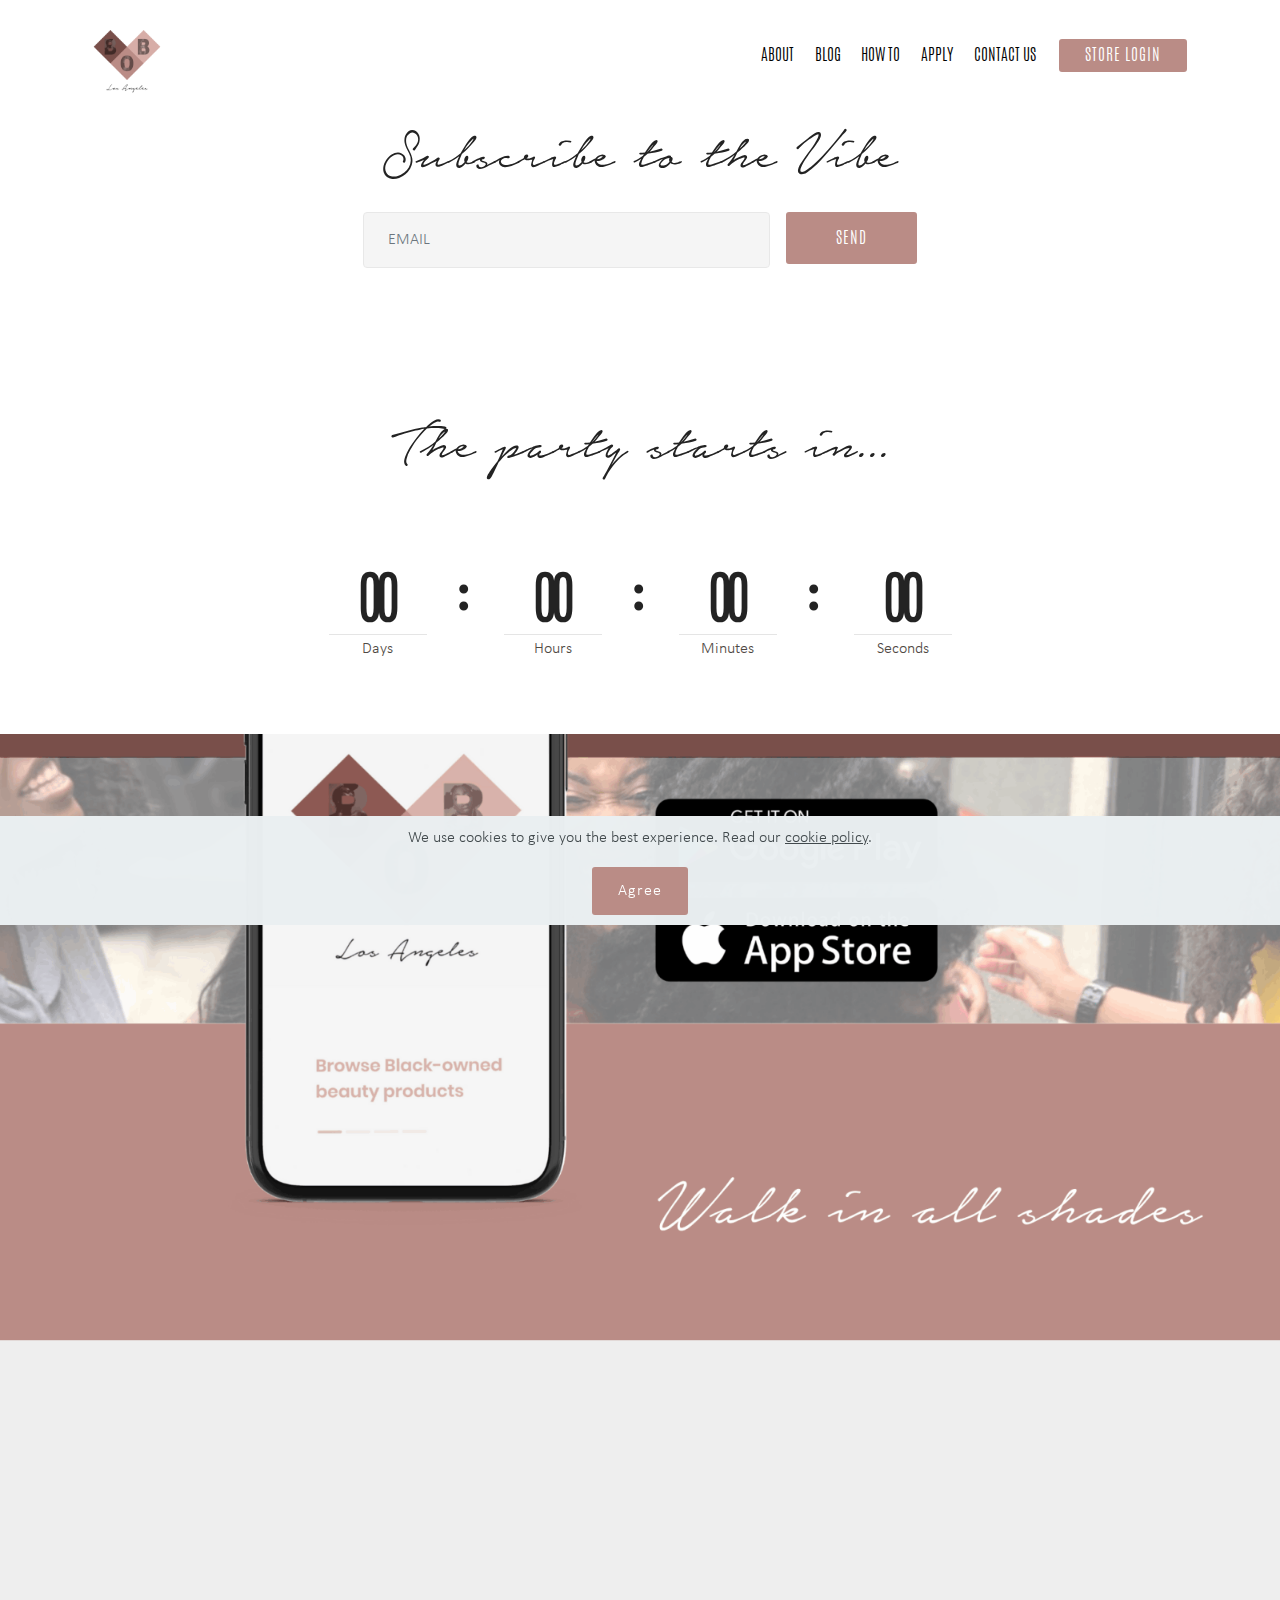
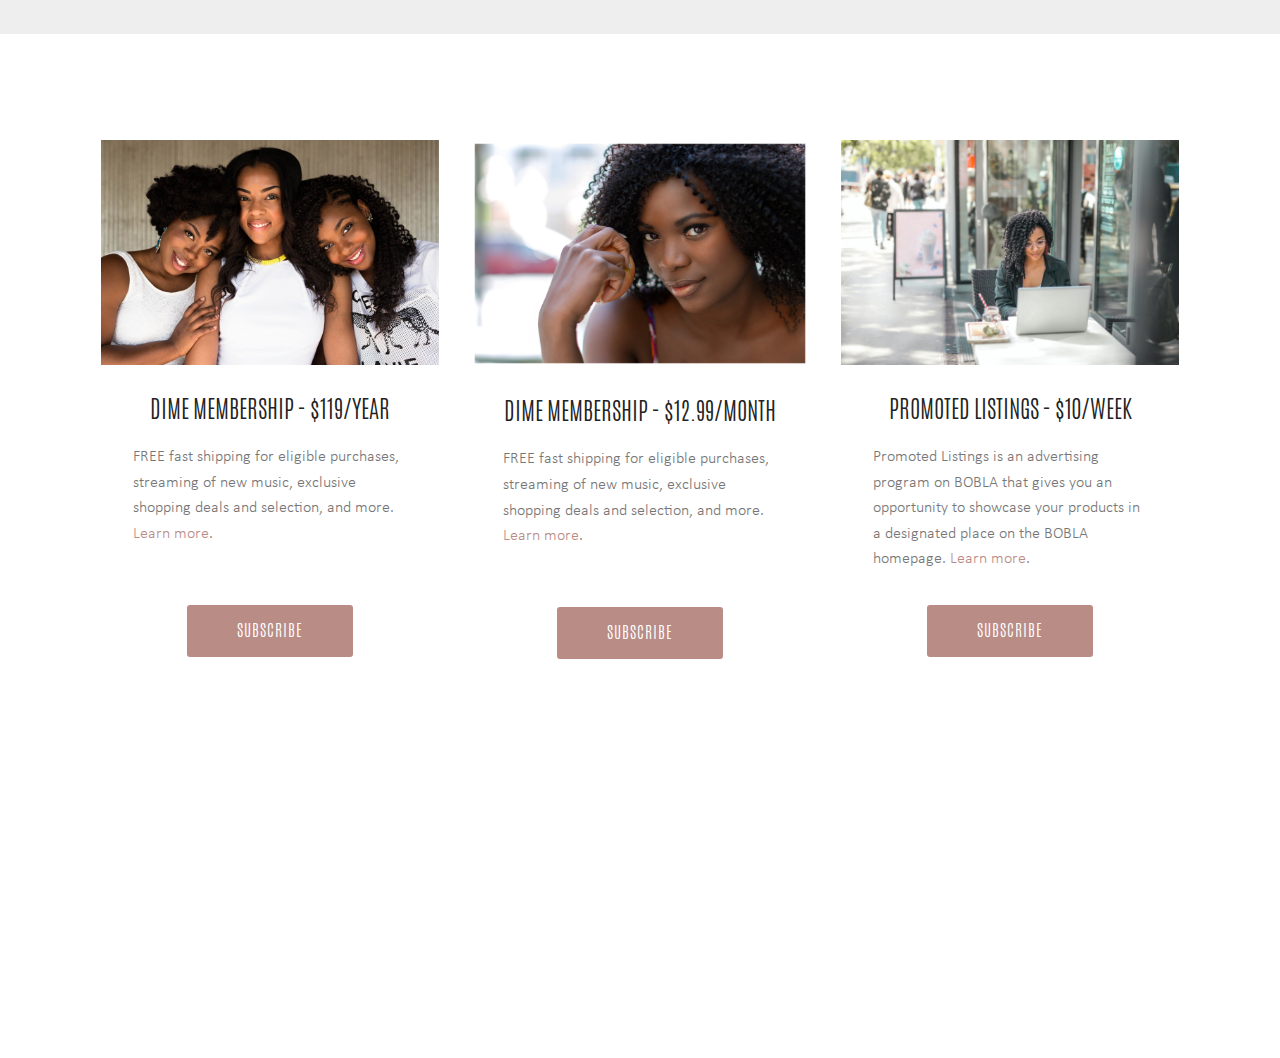
==== commit 582adc44: "create github pages" ====
--- a/index.html
+++ b/index.html
@@ -78,7 +78,42 @@
     </nav>
 </section>
 
-<section class="engine"><a href="https://mobirise.info/v">html templates</a></section><section class="countdown1 cid-s6ZdyjhVJ4" id="countdown1-1z">
+<section class="engine"><a href="https://mobirise.info/a">online website builder</a></section><section class="mbr-section form3 cid-s6YrjIJEMA" id="form3-10">
+
+    
+
+    
+
+    <div class="container">
+        <div class="row justify-content-center">
+            <div class="title col-12 col-lg-8">
+                <h2 class="align-center pb-2 mbr-fonts-style display-1">Subscribe to the Vibe</h2>
+                
+            </div>
+        </div>
+
+        <div class="row py-2 justify-content-center">
+            <div class="col-12 col-lg-6  col-md-8 " data-form-type="formoid">
+                <!---Formbuilder Form--->
+                <form action="https://mobirise.com/" method="POST" class="mbr-form form-with-styler" data-form-title="Mobirise Form"><input type="hidden" name="email" data-form-email="true" value="jhKWhwXyyJUDYstdEEYuvzTT7gqnuAAaM1/cbVNty0RkUibT7RN7+iSZ5vEVdLXtch7IJZpeOTQBYyLBH7IDT92+ss9lmGAnkGbAFD3k/b/BECG0MAVe2C8xqAIuRpRP">
+                    <div class="row">
+                        <div hidden="hidden" data-form-alert="" class="alert alert-success col-12">You're locked in. Keep an eye out for BOBLA-related news!</div>
+                        <div hidden="hidden" data-form-alert-danger="" class="alert alert-danger col-12">
+                        </div>
+                    </div>
+                    <div class="dragArea row">
+                        <div class="form-group col" data-for="email">
+                            <input type="email" name="email" placeholder="EMAIL" data-form-field="Email" required="required" class="form-control display-7" id="email-form3-10">
+                        </div>
+                        <div class="col-auto input-group-btn"><button type="submit" class="btn btn-primary display-4" href="mailto:subscribe@bobla.io">SEND</button></div>
+                    </div>
+                </form><!---Formbuilder Form--->
+            </div>
+        </div>
+    </div>
+</section>
+
+<section class="countdown1 cid-s6ZdyjhVJ4" id="countdown1-1z">
     
     
     
@@ -117,37 +152,60 @@
     
 </section>
 
-<section class="mbr-section form3 cid-s6YrjIJEMA" id="form3-10">
-
-    
-
-    
-
+<section class="features3 cid-satUQ4as2K" id="features3-6b">
+
+    
+
+    
     <div class="container">
-        <div class="row justify-content-center">
-            <div class="title col-12 col-lg-8">
-                <h2 class="align-center pb-2 mbr-fonts-style display-1">Subscribe to the Vibe</h2>
-                
-            </div>
-        </div>
-
-        <div class="row py-2 justify-content-center">
-            <div class="col-12 col-lg-6  col-md-8 " data-form-type="formoid">
-                <!---Formbuilder Form--->
-                <form action="https://mobirise.com/" method="POST" class="mbr-form form-with-styler" data-form-title="Mobirise Form"><input type="hidden" name="email" data-form-email="true" value="cqr1KTdeLAp8I1xPwRC1Pc+FgtP+EMAeifYtqr8hiZaLr41UxoVNqb8z+QdbFAI2MFUafvCnJegPR4fOI4OVNWxBD6v7ekacnPgx/WOOeCV8nmseQOclWOrYW7CxAfY/">
-                    <div class="row">
-                        <div hidden="hidden" data-form-alert="" class="alert alert-success col-12">You're locked in. Keep an eye out for BOBLA-related news!</div>
-                        <div hidden="hidden" data-form-alert-danger="" class="alert alert-danger col-12">
-                        </div>
-                    </div>
-                    <div class="dragArea row">
-                        <div class="form-group col" data-for="email">
-                            <input type="email" name="email" placeholder="EMAIL" data-form-field="Email" required="required" class="form-control display-7" id="email-form3-10">
-                        </div>
-                        <div class="col-auto input-group-btn"><button type="submit" class="btn btn-primary display-4" href="mailto:subscribe@bobla.io">SEND</button></div>
-                    </div>
-                </form><!---Formbuilder Form--->
-            </div>
+        <div class="media-container-row">
+            <div class="card p-3 col-12 col-md-6 col-lg-4">
+                <div class="card-wrapper">
+                    <div class="card-img">
+                        <img src="assets/images/mbr.jpg" alt="Mobirise" title="">
+                    </div>
+                    <div class="card-box">
+                        <h4 class="card-title mbr-fonts-style display-5">DIME MEMBERSHIP - $119/YEAR</h4>
+                        <p class="mbr-text mbr-fonts-style display-7">
+                            FREE fast shipping for eligible purchases, streaming of new music, exclusive shopping deals and selection, and more. <a href="Coming Soon.html">Learn more</a>.<br><br></p>
+                    </div>
+                    <div class="mbr-section-btn text-center"><a href="https://www.paypal.com/webapps/billing/plans/subscribe?plan_id=P-9EJ83834BG5833057L5K4KXY" class="btn btn-primary display-4">
+                            SUBSCRIBE</a></div>
+                </div>
+            </div>
+
+            <div class="card p-3 col-12 col-md-6 col-lg-4">
+                <div class="card-wrapper">
+                    <div class="card-img">
+                        <img src="assets/images/mbr-2.jpg" alt="Mobirise" title="">
+                    </div>
+                    <div class="card-box">
+                        <h4 class="card-title mbr-fonts-style display-5">
+                            DIME MEMBERSHIP - $12.99/MONTH</h4>
+                        <p class="mbr-text mbr-fonts-style display-7">FREE fast shipping for eligible purchases, streaming of new music, exclusive shopping deals and selection, and more. <a href="Coming Soon.html">Learn more</a>.<br><br>
+                        </p>
+                    </div>
+                    <div class="mbr-section-btn text-center"><a href="https://www.paypal.com/webapps/billing/plans/subscribe?plan_id=P-6FS799354F9332710L5K5KAY" class="btn btn-primary display-4">
+                            SUBSCRIBE</a></div>
+                </div>
+            </div>
+
+            <div class="card p-3 col-12 col-md-6 col-lg-4">
+                <div class="card-wrapper">
+                    <div class="card-img">
+                        <img src="assets/images/pexels-andrea-piacquadio-3768894.jpg" alt="Mobirise" title="">
+                    </div>
+                    <div class="card-box">
+                        <h4 class="card-title mbr-fonts-style display-5">PROMOTED LISTINGS - $10/WEEK</h4>
+                        <p class="mbr-text mbr-fonts-style display-7">Promoted Listings is an advertising program on BOBLA that gives you an opportunity to showcase your products in a designated place on the BOBLA homepage. <a href="Coming Soon.html">Learn more</a>.<br>
+                        </p>
+                    </div>
+                    <div class="mbr-section-btn text-center"><a href="https://www.paypal.com/webapps/billing/plans/subscribe?plan_id=P-95957737LF707624PL5PPEGI" class="btn btn-primary display-4">
+                            SUBSCRIBE</a></div>
+                </div>
+            </div>
+
+            
         </div>
     </div>
 </section>
@@ -168,7 +226,7 @@
                 </div>
             </div>
             <div class="col-md-9">
-                <p class="mbr-text align-right links mbr-fonts-style display-4"><a href="page4.html">PRIVACY POLICY &nbsp;</a> &nbsp; &nbsp; &nbsp; &nbsp; &nbsp; &nbsp; &nbsp; &nbsp; &nbsp; &nbsp; &nbsp;<a href="page6.html">TERMS</a></p>
+                <p class="mbr-text align-right links mbr-fonts-style display-4"><a href="Privacy.html">PRIVACY POLICY &nbsp; </a>&nbsp; &nbsp; &nbsp; &nbsp; &nbsp; &nbsp; &nbsp; &nbsp; &nbsp; &nbsp; &nbsp;<a href="Terms.html">TERMS</a></p>
             </div>
         </div>
         <div class="footer-lower">
@@ -235,5 +293,6 @@
   
   
 <input name="cookieData" type="hidden" data-cookie-customDialogSelector='null' data-cookie-colorText='#424a4d' data-cookie-colorBg='rgba(234, 239, 241, 0.99)' data-cookie-textButton='Agree' data-cookie-colorButton='' data-cookie-colorLink='#424a4d' data-cookie-underlineLink='true' data-cookie-text="We use cookies to give you the best experience. Read our <a href='privacy.html'>cookie policy</a>.">
+   <div id="scrollToTop" class="scrollToTop mbr-arrow-up"><a style="text-align: center;"><i class="mbr-arrow-up-icon mbr-arrow-up-icon-cm cm-icon cm-icon-smallarrow-up"></i></a></div>
   </body>
 </html>--- a/assets/mobirise/css/mbr-additional.css
+++ b/assets/mobirise/css/mbr-additional.css
@@ -522,9 +522,6 @@
   color: #dfd9c6;
 }
 /* Scroll to top button*/
-.scrollToTop_wraper {
-  display: none;
-}
 .form-control {
   font-family: 'calibril';
   font-size: 1rem;
@@ -1696,48 +1693,6 @@
 .cid-s7DOY0aTI4 .social-list a:focus {
   text-decoration: none;
 }
-.cid-s7xGkOUaxf {
-  padding-top: 0px;
-  padding-bottom: 0px;
-  background-color: #ffffff;
-}
-.cid-s7xGkOUaxf .testimonials-container {
-  margin: 0 auto;
-}
-.cid-s7xGkOUaxf .testimonials-container .testimonials-item {
-  justify-content: center;
-  margin-top: 3rem;
-  -webkit-justify-content: center;
-}
-.cid-s7xGkOUaxf .testimonials-container .testimonials-item .user {
-  background: #ffffff;
-}
-.cid-s7xGkOUaxf .testimonials-container .testimonials-item .user.row {
-  margin: 0;
-}
-.cid-s7xGkOUaxf .testimonials-container .testimonials-item .user .user_image {
-  width: 150px;
-  height: 150px;
-  overflow: hidden;
-  margin: 2rem auto 2rem auto;
-}
-.cid-s7xGkOUaxf .testimonials-container .testimonials-item .user .user_image img {
-  width: 100%;
-  min-width: 100%;
-  min-height: 100%;
-}
-.cid-s7xGkOUaxf .testimonials-container .testimonials-item .user .testimonials-caption {
-  padding: 2rem;
-}
-@media (max-width: 260px) {
-  .cid-s7xGkOUaxf .user_image {
-    width: 100% !important;
-    height: auto !important;
-  }
-}
-.cid-s7xGkOUaxf .user_text {
-  text-align: left;
-}
 .cid-s78SXyaeuv {
   padding-top: 45px;
   padding-bottom: 45px;
@@ -2430,6 +2385,14 @@
 .cid-s6SIXXTRlt .dropdown-item:hover {
   color: #767676 !important;
 }
+.cid-satUoXvEld {
+  padding-top: 135px;
+  padding-bottom: 90px;
+  background-color: #ffffff;
+}
+.cid-satUoXvEld P {
+  color: #767676;
+}
 .cid-s6SIXXTRlt .navbar {
   background: #ffffff;
   transition: none;
@@ -2830,41 +2793,6 @@
 .cid-s6SIXXTRlt .dropdown-item:hover {
   color: #767676 !important;
 }
-.cid-s6ZzezgDHw {
-  padding-top: 120px;
-  padding-bottom: 30px;
-  background-color: #ffffff;
-}
-.cid-s6ZzezgDHw .line {
-  background-color: #ba8c86;
-  color: #ba8c86;
-  align: center;
-  height: 2px;
-  margin: 0 auto;
-}
-.cid-s6ZzezgDHw .section-text {
-  padding: 2rem 0;
-}
-.cid-s6ZzezgDHw .inner-container {
-  margin: 0 auto;
-}
-@media (max-width: 768px) {
-  .cid-s6ZzezgDHw .inner-container {
-    width: 100% !important;
-  }
-}
-.cid-s6ZXcFgYdk {
-  padding-top: 0px;
-  padding-bottom: 60px;
-  background-color: #ffffff;
-}
-.cid-s6ZXcFgYdk .mbr-text,
-.cid-s6ZXcFgYdk blockquote {
-  color: #767676;
-}
-.cid-s6ZXcFgYdk .mbr-text {
-  color: #000000;
-}
 .cid-s7wJBg2cY2 {
   padding-top: 45px;
   padding-bottom: 45px;
@@ -2934,6 +2862,14 @@
 }
 .cid-s7wJBg2cY2 .copyright > p {
   color: #794f4a;
+}
+.cid-satTXvL1sS {
+  padding-top: 135px;
+  padding-bottom: 90px;
+  background-color: #ffffff;
+}
+.cid-satTXvL1sS P {
+  color: #767676;
 }
 .cid-s6SIXXTRlt .navbar {
   background: #ffffff;
@@ -3335,41 +3271,6 @@
 .cid-s6SIXXTRlt .dropdown-item:hover {
   color: #767676 !important;
 }
-.cid-s6ZKYkGKBu {
-  padding-top: 120px;
-  padding-bottom: 30px;
-  background-color: #ffffff;
-}
-.cid-s6ZKYkGKBu .line {
-  background-color: #ba8c86;
-  color: #ba8c86;
-  align: center;
-  height: 2px;
-  margin: 0 auto;
-}
-.cid-s6ZKYkGKBu .section-text {
-  padding: 2rem 0;
-}
-.cid-s6ZKYkGKBu .inner-container {
-  margin: 0 auto;
-}
-@media (max-width: 768px) {
-  .cid-s6ZKYkGKBu .inner-container {
-    width: 100% !important;
-  }
-}
-.cid-s6ZW0xxluT {
-  padding-top: 15px;
-  padding-bottom: 60px;
-  background-color: #ffffff;
-}
-.cid-s6ZW0xxluT .mbr-text,
-.cid-s6ZW0xxluT blockquote {
-  color: #767676;
-}
-.cid-s6ZW0xxluT .mbr-text {
-  color: #000000;
-}
 .cid-s7wJycVb76 {
   padding-top: 45px;
   padding-bottom: 45px;
@@ -3998,8 +3899,53 @@
 .cid-s6SIXXTRlt .dropdown-item:hover {
   color: #767676 !important;
 }
+.cid-s6YrjIJEMA {
+  padding-top: 120px;
+  padding-bottom: 30px;
+  background-color: #ffffff;
+}
+.cid-s6YrjIJEMA .mbr-section-subtitle {
+  color: #767676;
+}
+.cid-s6YrjIJEMA .formoid {
+  margin: auto;
+}
+.cid-s6YrjIJEMA .form-control {
+  padding-left: 1.5rem;
+  padding-right: 1.5rem;
+}
+.cid-s6YrjIJEMA .input-group-btn .btn {
+  padding-top: 1rem;
+  padding-bottom: 1rem;
+  margin: 0 !important;
+}
+.cid-s6YrjIJEMA a:not([href]):not([tabindex]) {
+  color: #fff;
+}
+.cid-s6YrjIJEMA a.btn-white:not([href]):not([tabindex]) {
+  color: #333;
+}
+@media (max-width: 768px) {
+  .cid-s6YrjIJEMA .mbr-form .row {
+    -webkit-flex-direction: column;
+    flex-direction: column;
+    -webkit-align-items: center;
+    align-items: center;
+  }
+  .cid-s6YrjIJEMA .form-group,
+  .cid-s6YrjIJEMA .input-group-btn,
+  .cid-s6YrjIJEMA .input-group-btn .btn {
+    max-width: 300px;
+    width: 100%;
+  }
+}
+@media (min-width: 769px) {
+  .cid-s6YrjIJEMA .mbr-form .row > * {
+    padding: 0 0.5rem;
+  }
+}
 .cid-s6ZdyjhVJ4 {
-  padding-top: 75px;
+  padding-top: 0px;
   padding-bottom: 60px;
   background-color: #ffffff;
 }
@@ -4093,6 +4039,49 @@
 .cid-s7wIg9zLHs H3 {
   color: #000000;
 }
+.cid-satUQ4as2K {
+  padding-top: 90px;
+  padding-bottom: 90px;
+  background-color: #ffffff;
+}
+.cid-satUQ4as2K .card-box {
+  padding: 0 2rem;
+}
+.cid-satUQ4as2K .mbr-section-btn {
+  padding-top: 1rem;
+}
+.cid-satUQ4as2K .mbr-section-btn a {
+  margin-top: 1rem;
+  margin-bottom: 0;
+}
+.cid-satUQ4as2K h4 {
+  font-weight: 500;
+  margin-bottom: 0;
+  text-align: left;
+  padding-top: 2rem;
+}
+.cid-satUQ4as2K p {
+  margin-bottom: 0;
+  text-align: left;
+  padding-top: 1.5rem;
+}
+.cid-satUQ4as2K .mbr-text {
+  color: #767676;
+}
+.cid-satUQ4as2K .card-wrapper {
+  height: 100%;
+  padding-bottom: 2rem;
+  background: #ffffff;
+  box-shadow: 0px 0px 0px 0px rgba(0, 0, 0, 0);
+  transition: box-shadow 0.3s;
+}
+.cid-satUQ4as2K .card-wrapper:hover {
+  box-shadow: 0px 0px 30px 0px rgba(0, 0, 0, 0.05);
+  transition: box-shadow 0.3s;
+}
+.cid-satUQ4as2K .card-title {
+  text-align: center;
+}
 .cid-s6SIXXTRlt .navbar {
   background: #ffffff;
   transition: none;
@@ -4493,51 +4482,6 @@
 .cid-s6SIXXTRlt .dropdown-item:hover {
   color: #767676 !important;
 }
-.cid-s6YrjIJEMA {
-  padding-top: 75px;
-  padding-bottom: 30px;
-  background-color: #ffffff;
-}
-.cid-s6YrjIJEMA .mbr-section-subtitle {
-  color: #767676;
-}
-.cid-s6YrjIJEMA .formoid {
-  margin: auto;
-}
-.cid-s6YrjIJEMA .form-control {
-  padding-left: 1.5rem;
-  padding-right: 1.5rem;
-}
-.cid-s6YrjIJEMA .input-group-btn .btn {
-  padding-top: 1rem;
-  padding-bottom: 1rem;
-  margin: 0 !important;
-}
-.cid-s6YrjIJEMA a:not([href]):not([tabindex]) {
-  color: #fff;
-}
-.cid-s6YrjIJEMA a.btn-white:not([href]):not([tabindex]) {
-  color: #333;
-}
-@media (max-width: 768px) {
-  .cid-s6YrjIJEMA .mbr-form .row {
-    -webkit-flex-direction: column;
-    flex-direction: column;
-    -webkit-align-items: center;
-    align-items: center;
-  }
-  .cid-s6YrjIJEMA .form-group,
-  .cid-s6YrjIJEMA .input-group-btn,
-  .cid-s6YrjIJEMA .input-group-btn .btn {
-    max-width: 300px;
-    width: 100%;
-  }
-}
-@media (min-width: 769px) {
-  .cid-s6YrjIJEMA .mbr-form .row > * {
-    padding: 0 0.5rem;
-  }
-}
 .cid-s7Za7jiEHE {
   padding-top: 45px;
   padding-bottom: 45px;
--- a/assets/mobirise/css/mbr-additional.css
+++ b/assets/mobirise/css/mbr-additional.css
@@ -522,9 +522,6 @@
   color: #dfd9c6;
 }
 /* Scroll to top button*/
-.scrollToTop_wraper {
-  display: none;
-}
 .form-control {
   font-family: 'calibril';
   font-size: 1rem;
@@ -1696,48 +1693,6 @@
 .cid-s7DOY0aTI4 .social-list a:focus {
   text-decoration: none;
 }
-.cid-s7xGkOUaxf {
-  padding-top: 0px;
-  padding-bottom: 0px;
-  background-color: #ffffff;
-}
-.cid-s7xGkOUaxf .testimonials-container {
-  margin: 0 auto;
-}
-.cid-s7xGkOUaxf .testimonials-container .testimonials-item {
-  justify-content: center;
-  margin-top: 3rem;
-  -webkit-justify-content: center;
-}
-.cid-s7xGkOUaxf .testimonials-container .testimonials-item .user {
-  background: #ffffff;
-}
-.cid-s7xGkOUaxf .testimonials-container .testimonials-item .user.row {
-  margin: 0;
-}
-.cid-s7xGkOUaxf .testimonials-container .testimonials-item .user .user_image {
-  width: 150px;
-  height: 150px;
-  overflow: hidden;
-  margin: 2rem auto 2rem auto;
-}
-.cid-s7xGkOUaxf .testimonials-container .testimonials-item .user .user_image img {
-  width: 100%;
-  min-width: 100%;
-  min-height: 100%;
-}
-.cid-s7xGkOUaxf .testimonials-container .testimonials-item .user .testimonials-caption {
-  padding: 2rem;
-}
-@media (max-width: 260px) {
-  .cid-s7xGkOUaxf .user_image {
-    width: 100% !important;
-    height: auto !important;
-  }
-}
-.cid-s7xGkOUaxf .user_text {
-  text-align: left;
-}
 .cid-s78SXyaeuv {
   padding-top: 45px;
   padding-bottom: 45px;
@@ -2430,6 +2385,14 @@
 .cid-s6SIXXTRlt .dropdown-item:hover {
   color: #767676 !important;
 }
+.cid-satUoXvEld {
+  padding-top: 135px;
+  padding-bottom: 90px;
+  background-color: #ffffff;
+}
+.cid-satUoXvEld P {
+  color: #767676;
+}
 .cid-s6SIXXTRlt .navbar {
   background: #ffffff;
   transition: none;
@@ -2830,41 +2793,6 @@
 .cid-s6SIXXTRlt .dropdown-item:hover {
   color: #767676 !important;
 }
-.cid-s6ZzezgDHw {
-  padding-top: 120px;
-  padding-bottom: 30px;
-  background-color: #ffffff;
-}
-.cid-s6ZzezgDHw .line {
-  background-color: #ba8c86;
-  color: #ba8c86;
-  align: center;
-  height: 2px;
-  margin: 0 auto;
-}
-.cid-s6ZzezgDHw .section-text {
-  padding: 2rem 0;
-}
-.cid-s6ZzezgDHw .inner-container {
-  margin: 0 auto;
-}
-@media (max-width: 768px) {
-  .cid-s6ZzezgDHw .inner-container {
-    width: 100% !important;
-  }
-}
-.cid-s6ZXcFgYdk {
-  padding-top: 0px;
-  padding-bottom: 60px;
-  background-color: #ffffff;
-}
-.cid-s6ZXcFgYdk .mbr-text,
-.cid-s6ZXcFgYdk blockquote {
-  color: #767676;
-}
-.cid-s6ZXcFgYdk .mbr-text {
-  color: #000000;
-}
 .cid-s7wJBg2cY2 {
   padding-top: 45px;
   padding-bottom: 45px;
@@ -2934,6 +2862,14 @@
 }
 .cid-s7wJBg2cY2 .copyright > p {
   color: #794f4a;
+}
+.cid-satTXvL1sS {
+  padding-top: 135px;
+  padding-bottom: 90px;
+  background-color: #ffffff;
+}
+.cid-satTXvL1sS P {
+  color: #767676;
 }
 .cid-s6SIXXTRlt .navbar {
   background: #ffffff;
@@ -3335,41 +3271,6 @@
 .cid-s6SIXXTRlt .dropdown-item:hover {
   color: #767676 !important;
 }
-.cid-s6ZKYkGKBu {
-  padding-top: 120px;
-  padding-bottom: 30px;
-  background-color: #ffffff;
-}
-.cid-s6ZKYkGKBu .line {
-  background-color: #ba8c86;
-  color: #ba8c86;
-  align: center;
-  height: 2px;
-  margin: 0 auto;
-}
-.cid-s6ZKYkGKBu .section-text {
-  padding: 2rem 0;
-}
-.cid-s6ZKYkGKBu .inner-container {
-  margin: 0 auto;
-}
-@media (max-width: 768px) {
-  .cid-s6ZKYkGKBu .inner-container {
-    width: 100% !important;
-  }
-}
-.cid-s6ZW0xxluT {
-  padding-top: 15px;
-  padding-bottom: 60px;
-  background-color: #ffffff;
-}
-.cid-s6ZW0xxluT .mbr-text,
-.cid-s6ZW0xxluT blockquote {
-  color: #767676;
-}
-.cid-s6ZW0xxluT .mbr-text {
-  color: #000000;
-}
 .cid-s7wJycVb76 {
   padding-top: 45px;
   padding-bottom: 45px;
@@ -3998,8 +3899,53 @@
 .cid-s6SIXXTRlt .dropdown-item:hover {
   color: #767676 !important;
 }
+.cid-s6YrjIJEMA {
+  padding-top: 120px;
+  padding-bottom: 30px;
+  background-color: #ffffff;
+}
+.cid-s6YrjIJEMA .mbr-section-subtitle {
+  color: #767676;
+}
+.cid-s6YrjIJEMA .formoid {
+  margin: auto;
+}
+.cid-s6YrjIJEMA .form-control {
+  padding-left: 1.5rem;
+  padding-right: 1.5rem;
+}
+.cid-s6YrjIJEMA .input-group-btn .btn {
+  padding-top: 1rem;
+  padding-bottom: 1rem;
+  margin: 0 !important;
+}
+.cid-s6YrjIJEMA a:not([href]):not([tabindex]) {
+  color: #fff;
+}
+.cid-s6YrjIJEMA a.btn-white:not([href]):not([tabindex]) {
+  color: #333;
+}
+@media (max-width: 768px) {
+  .cid-s6YrjIJEMA .mbr-form .row {
+    -webkit-flex-direction: column;
+    flex-direction: column;
+    -webkit-align-items: center;
+    align-items: center;
+  }
+  .cid-s6YrjIJEMA .form-group,
+  .cid-s6YrjIJEMA .input-group-btn,
+  .cid-s6YrjIJEMA .input-group-btn .btn {
+    max-width: 300px;
+    width: 100%;
+  }
+}
+@media (min-width: 769px) {
+  .cid-s6YrjIJEMA .mbr-form .row > * {
+    padding: 0 0.5rem;
+  }
+}
 .cid-s6ZdyjhVJ4 {
-  padding-top: 75px;
+  padding-top: 0px;
   padding-bottom: 60px;
   background-color: #ffffff;
 }
@@ -4093,6 +4039,49 @@
 .cid-s7wIg9zLHs H3 {
   color: #000000;
 }
+.cid-satUQ4as2K {
+  padding-top: 90px;
+  padding-bottom: 90px;
+  background-color: #ffffff;
+}
+.cid-satUQ4as2K .card-box {
+  padding: 0 2rem;
+}
+.cid-satUQ4as2K .mbr-section-btn {
+  padding-top: 1rem;
+}
+.cid-satUQ4as2K .mbr-section-btn a {
+  margin-top: 1rem;
+  margin-bottom: 0;
+}
+.cid-satUQ4as2K h4 {
+  font-weight: 500;
+  margin-bottom: 0;
+  text-align: left;
+  padding-top: 2rem;
+}
+.cid-satUQ4as2K p {
+  margin-bottom: 0;
+  text-align: left;
+  padding-top: 1.5rem;
+}
+.cid-satUQ4as2K .mbr-text {
+  color: #767676;
+}
+.cid-satUQ4as2K .card-wrapper {
+  height: 100%;
+  padding-bottom: 2rem;
+  background: #ffffff;
+  box-shadow: 0px 0px 0px 0px rgba(0, 0, 0, 0);
+  transition: box-shadow 0.3s;
+}
+.cid-satUQ4as2K .card-wrapper:hover {
+  box-shadow: 0px 0px 30px 0px rgba(0, 0, 0, 0.05);
+  transition: box-shadow 0.3s;
+}
+.cid-satUQ4as2K .card-title {
+  text-align: center;
+}
 .cid-s6SIXXTRlt .navbar {
   background: #ffffff;
   transition: none;
@@ -4493,51 +4482,6 @@
 .cid-s6SIXXTRlt .dropdown-item:hover {
   color: #767676 !important;
 }
-.cid-s6YrjIJEMA {
-  padding-top: 75px;
-  padding-bottom: 30px;
-  background-color: #ffffff;
-}
-.cid-s6YrjIJEMA .mbr-section-subtitle {
-  color: #767676;
-}
-.cid-s6YrjIJEMA .formoid {
-  margin: auto;
-}
-.cid-s6YrjIJEMA .form-control {
-  padding-left: 1.5rem;
-  padding-right: 1.5rem;
-}
-.cid-s6YrjIJEMA .input-group-btn .btn {
-  padding-top: 1rem;
-  padding-bottom: 1rem;
-  margin: 0 !important;
-}
-.cid-s6YrjIJEMA a:not([href]):not([tabindex]) {
-  color: #fff;
-}
-.cid-s6YrjIJEMA a.btn-white:not([href]):not([tabindex]) {
-  color: #333;
-}
-@media (max-width: 768px) {
-  .cid-s6YrjIJEMA .mbr-form .row {
-    -webkit-flex-direction: column;
-    flex-direction: column;
-    -webkit-align-items: center;
-    align-items: center;
-  }
-  .cid-s6YrjIJEMA .form-group,
-  .cid-s6YrjIJEMA .input-group-btn,
-  .cid-s6YrjIJEMA .input-group-btn .btn {
-    max-width: 300px;
-    width: 100%;
-  }
-}
-@media (min-width: 769px) {
-  .cid-s6YrjIJEMA .mbr-form .row > * {
-    padding: 0 0.5rem;
-  }
-}
 .cid-s7Za7jiEHE {
   padding-top: 45px;
   padding-bottom: 45px;
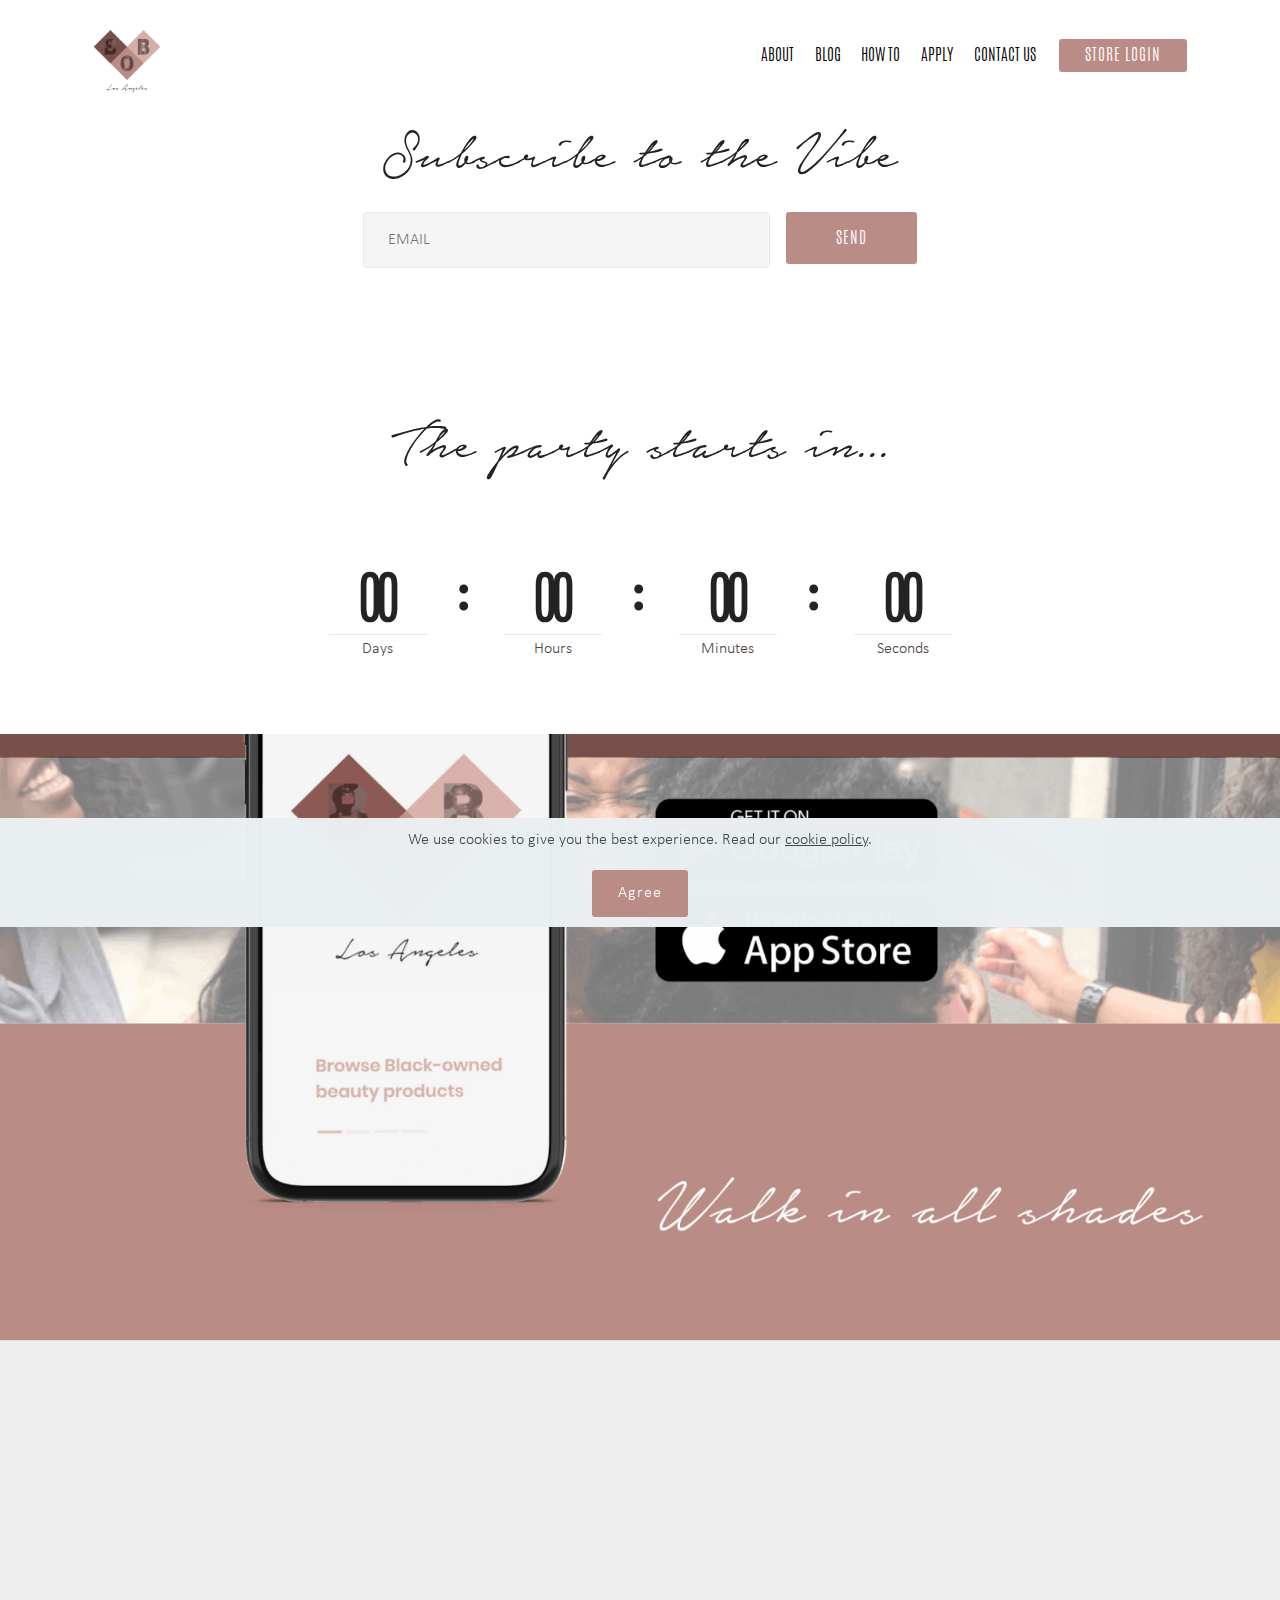
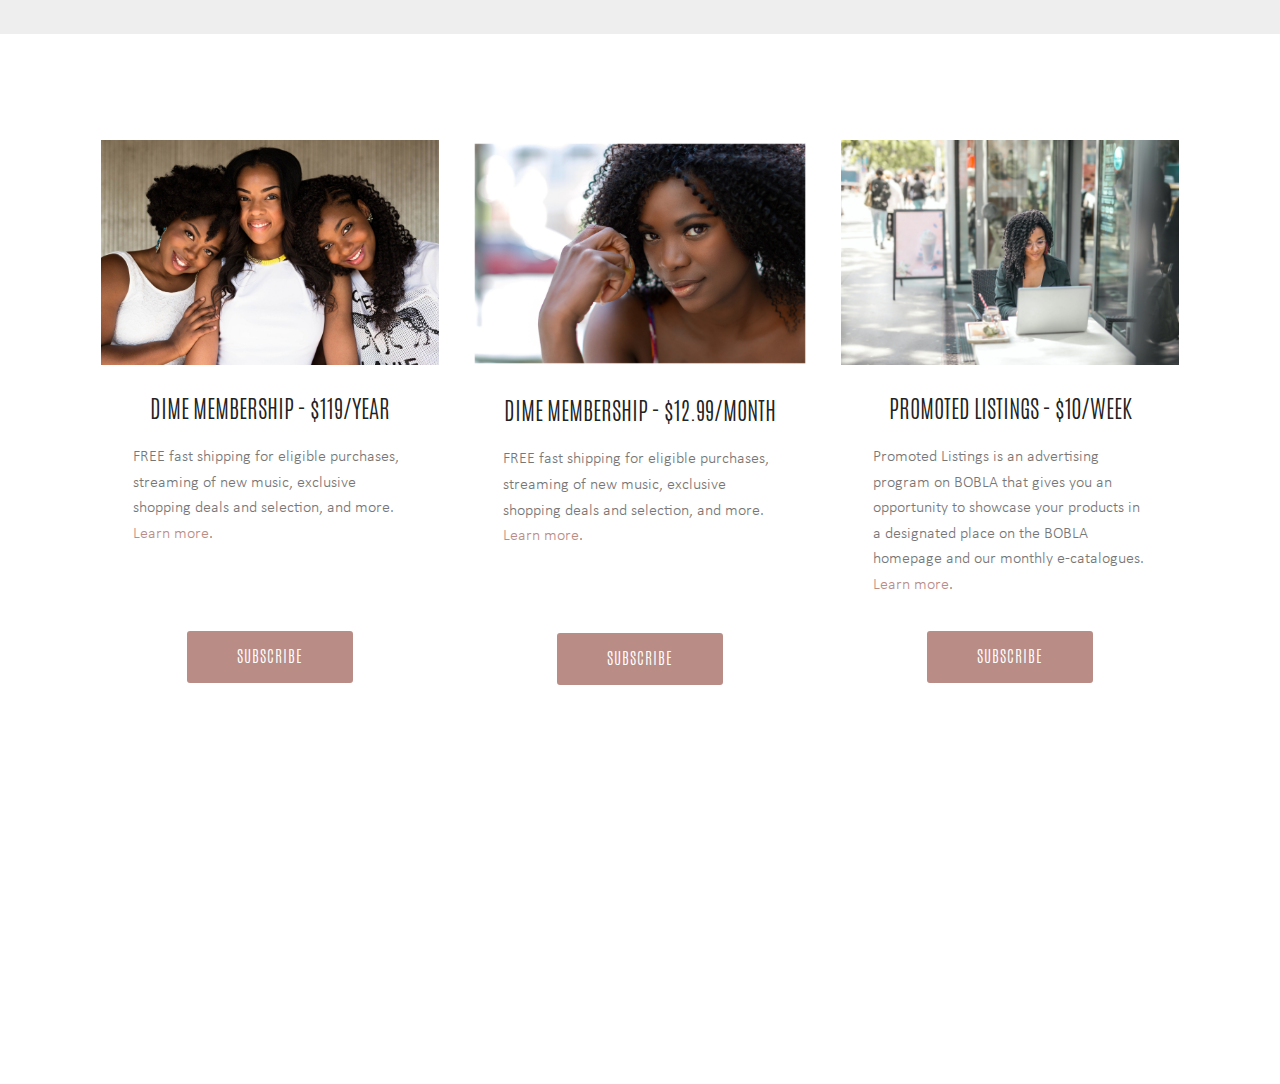
==== commit 367773a1: "create github pages" ====
--- a/index.html
+++ b/index.html
@@ -78,7 +78,7 @@
     </nav>
 </section>
 
-<section class="engine"><a href="https://mobirise.info/a">online website builder</a></section><section class="mbr-section form3 cid-s6YrjIJEMA" id="form3-10">
+<section class="engine"><a href="https://mobirise.info/v">html templates</a></section><section class="mbr-section form3 cid-s6YrjIJEMA" id="form3-10">
 
     
 
@@ -95,7 +95,7 @@
         <div class="row py-2 justify-content-center">
             <div class="col-12 col-lg-6  col-md-8 " data-form-type="formoid">
                 <!---Formbuilder Form--->
-                <form action="https://mobirise.com/" method="POST" class="mbr-form form-with-styler" data-form-title="Mobirise Form"><input type="hidden" name="email" data-form-email="true" value="jhKWhwXyyJUDYstdEEYuvzTT7gqnuAAaM1/cbVNty0RkUibT7RN7+iSZ5vEVdLXtch7IJZpeOTQBYyLBH7IDT92+ss9lmGAnkGbAFD3k/b/BECG0MAVe2C8xqAIuRpRP">
+                <form action="https://mobirise.com/" method="POST" class="mbr-form form-with-styler" data-form-title="Mobirise Form"><input type="hidden" name="email" data-form-email="true" value="00d3WEsAhxY+A9IFScZjigsIYKYx2oeMWMS08laHevWpGZRs3mhkOcygpejeHAx646MT0dwZX0AfRwzhCNeqAfSZGeT9lw+FaVsl3uncLkmpqyom/Nq08jS31ns85boA">
                     <div class="row">
                         <div hidden="hidden" data-form-alert="" class="alert alert-success col-12">You're locked in. Keep an eye out for BOBLA-related news!</div>
                         <div hidden="hidden" data-form-alert-danger="" class="alert alert-danger col-12">
@@ -167,7 +167,7 @@
                     <div class="card-box">
                         <h4 class="card-title mbr-fonts-style display-5">DIME MEMBERSHIP - $119/YEAR</h4>
                         <p class="mbr-text mbr-fonts-style display-7">
-                            FREE fast shipping for eligible purchases, streaming of new music, exclusive shopping deals and selection, and more. <a href="Coming Soon.html">Learn more</a>.<br><br></p>
+                            FREE fast shipping for eligible purchases, streaming of new music, exclusive shopping deals and selection, and more. <a href="Membership.html">Learn more</a>.<br><br><br></p>
                     </div>
                     <div class="mbr-section-btn text-center"><a href="https://www.paypal.com/webapps/billing/plans/subscribe?plan_id=P-9EJ83834BG5833057L5K4KXY" class="btn btn-primary display-4">
                             SUBSCRIBE</a></div>
@@ -182,7 +182,7 @@
                     <div class="card-box">
                         <h4 class="card-title mbr-fonts-style display-5">
                             DIME MEMBERSHIP - $12.99/MONTH</h4>
-                        <p class="mbr-text mbr-fonts-style display-7">FREE fast shipping for eligible purchases, streaming of new music, exclusive shopping deals and selection, and more. <a href="Coming Soon.html">Learn more</a>.<br><br>
+                        <p class="mbr-text mbr-fonts-style display-7">FREE fast shipping for eligible purchases, streaming of new music, exclusive shopping deals and selection, and more. <a href="Membership.html">Learn more</a>.<br><br><br>
                         </p>
                     </div>
                     <div class="mbr-section-btn text-center"><a href="https://www.paypal.com/webapps/billing/plans/subscribe?plan_id=P-6FS799354F9332710L5K5KAY" class="btn btn-primary display-4">
@@ -197,7 +197,7 @@
                     </div>
                     <div class="card-box">
                         <h4 class="card-title mbr-fonts-style display-5">PROMOTED LISTINGS - $10/WEEK</h4>
-                        <p class="mbr-text mbr-fonts-style display-7">Promoted Listings is an advertising program on BOBLA that gives you an opportunity to showcase your products in a designated place on the BOBLA homepage. <a href="Coming Soon.html">Learn more</a>.<br>
+                        <p class="mbr-text mbr-fonts-style display-7">Promoted Listings is an advertising program on BOBLA that gives you an opportunity to showcase your products in a designated place on the BOBLA homepage and our monthly e-catalogues. <a href="Coming Soon.html">Learn more</a>.<br>
                         </p>
                     </div>
                     <div class="mbr-section-btn text-center"><a href="https://www.paypal.com/webapps/billing/plans/subscribe?plan_id=P-95957737LF707624PL5PPEGI" class="btn btn-primary display-4">
--- a/assets/mobirise/css/mbr-additional.css
+++ b/assets/mobirise/css/mbr-additional.css
@@ -1061,39 +1061,39 @@
     width: 100% !important;
   }
 }
-.cid-s78TiVxjw7 {
+.cid-saxuP1vDc2 {
   padding-top: 45px;
   padding-bottom: 45px;
   background-color: #ffffff;
 }
 @media (max-width: 767px) {
-  .cid-s78TiVxjw7 .media-wrap {
+  .cid-saxuP1vDc2 .media-wrap {
     margin-bottom: 1rem;
     text-align: center;
   }
 }
-.cid-s78TiVxjw7 .media-wrap .mbr-iconfont-logo {
+.cid-saxuP1vDc2 .media-wrap .mbr-iconfont-logo {
   font-size: 7rem;
   color: #f36;
 }
-.cid-s78TiVxjw7 .media-wrap img {
+.cid-saxuP1vDc2 .media-wrap img {
   height: 6rem;
 }
-.cid-s78TiVxjw7 .mbr-text {
+.cid-saxuP1vDc2 .mbr-text {
   color: #767676;
 }
 @media (max-width: 767px) {
-  .cid-s78TiVxjw7 .footer-lower .copyright {
+  .cid-saxuP1vDc2 .footer-lower .copyright {
     margin-bottom: 1rem;
     text-align: center;
   }
 }
-.cid-s78TiVxjw7 .footer-lower hr {
+.cid-saxuP1vDc2 .footer-lower hr {
   margin: 1rem 0;
   border-color: #000;
   opacity: .05;
 }
-.cid-s78TiVxjw7 .footer-lower .social-list {
+.cid-saxuP1vDc2 .footer-lower .social-list {
   padding-left: 0;
   margin-bottom: 0;
   list-style: none;
@@ -1103,32 +1103,32 @@
   -webkit-justify-content: flex-end;
   justify-content: flex-end;
 }
-.cid-s78TiVxjw7 .footer-lower .social-list .mbr-iconfont-social {
+.cid-saxuP1vDc2 .footer-lower .social-list .mbr-iconfont-social {
   font-size: 1.3rem;
   color: #232323;
 }
-.cid-s78TiVxjw7 .footer-lower .social-list .soc-item {
+.cid-saxuP1vDc2 .footer-lower .social-list .soc-item {
   margin: 0 .5rem;
 }
-.cid-s78TiVxjw7 .footer-lower .social-list a {
+.cid-saxuP1vDc2 .footer-lower .social-list a {
   margin: 0;
   opacity: .5;
   -webkit-transition: .2s linear;
   transition: .2s linear;
 }
-.cid-s78TiVxjw7 .footer-lower .social-list a:hover {
+.cid-saxuP1vDc2 .footer-lower .social-list a:hover {
   opacity: 1;
 }
 @media (max-width: 767px) {
-  .cid-s78TiVxjw7 .footer-lower .social-list {
+  .cid-saxuP1vDc2 .footer-lower .social-list {
     -webkit-justify-content: center;
     justify-content: center;
   }
 }
-.cid-s78TiVxjw7 .links {
+.cid-saxuP1vDc2 .links {
   color: #000000;
 }
-.cid-s78TiVxjw7 .copyright > p {
+.cid-saxuP1vDc2 .copyright > p {
   color: #794f4a;
 }
 .cid-s6SIXXTRlt .navbar {
@@ -1693,39 +1693,39 @@
 .cid-s7DOY0aTI4 .social-list a:focus {
   text-decoration: none;
 }
-.cid-s78SXyaeuv {
+.cid-saxvlzywRL {
   padding-top: 45px;
   padding-bottom: 45px;
   background-color: #ffffff;
 }
 @media (max-width: 767px) {
-  .cid-s78SXyaeuv .media-wrap {
+  .cid-saxvlzywRL .media-wrap {
     margin-bottom: 1rem;
     text-align: center;
   }
 }
-.cid-s78SXyaeuv .media-wrap .mbr-iconfont-logo {
+.cid-saxvlzywRL .media-wrap .mbr-iconfont-logo {
   font-size: 7rem;
   color: #f36;
 }
-.cid-s78SXyaeuv .media-wrap img {
+.cid-saxvlzywRL .media-wrap img {
   height: 6rem;
 }
-.cid-s78SXyaeuv .mbr-text {
+.cid-saxvlzywRL .mbr-text {
   color: #767676;
 }
 @media (max-width: 767px) {
-  .cid-s78SXyaeuv .footer-lower .copyright {
+  .cid-saxvlzywRL .footer-lower .copyright {
     margin-bottom: 1rem;
     text-align: center;
   }
 }
-.cid-s78SXyaeuv .footer-lower hr {
+.cid-saxvlzywRL .footer-lower hr {
   margin: 1rem 0;
   border-color: #000;
   opacity: .05;
 }
-.cid-s78SXyaeuv .footer-lower .social-list {
+.cid-saxvlzywRL .footer-lower .social-list {
   padding-left: 0;
   margin-bottom: 0;
   list-style: none;
@@ -1735,32 +1735,32 @@
   -webkit-justify-content: flex-end;
   justify-content: flex-end;
 }
-.cid-s78SXyaeuv .footer-lower .social-list .mbr-iconfont-social {
+.cid-saxvlzywRL .footer-lower .social-list .mbr-iconfont-social {
   font-size: 1.3rem;
   color: #232323;
 }
-.cid-s78SXyaeuv .footer-lower .social-list .soc-item {
+.cid-saxvlzywRL .footer-lower .social-list .soc-item {
   margin: 0 .5rem;
 }
-.cid-s78SXyaeuv .footer-lower .social-list a {
+.cid-saxvlzywRL .footer-lower .social-list a {
   margin: 0;
   opacity: .5;
   -webkit-transition: .2s linear;
   transition: .2s linear;
 }
-.cid-s78SXyaeuv .footer-lower .social-list a:hover {
+.cid-saxvlzywRL .footer-lower .social-list a:hover {
   opacity: 1;
 }
 @media (max-width: 767px) {
-  .cid-s78SXyaeuv .footer-lower .social-list {
+  .cid-saxvlzywRL .footer-lower .social-list {
     -webkit-justify-content: center;
     justify-content: center;
   }
 }
-.cid-s78SXyaeuv .links {
+.cid-saxvlzywRL .links {
   color: #000000;
 }
-.cid-s78SXyaeuv .copyright > p {
+.cid-saxvlzywRL .copyright > p {
   color: #794f4a;
 }
 .cid-s8mAIHE9OU {
@@ -1914,76 +1914,6 @@
   .cid-s8mAuZC9lq .video-block {
     width: 100% !important;
   }
-}
-.cid-s78T5PzEPl {
-  padding-top: 45px;
-  padding-bottom: 45px;
-  background-color: #ffffff;
-}
-@media (max-width: 767px) {
-  .cid-s78T5PzEPl .media-wrap {
-    margin-bottom: 1rem;
-    text-align: center;
-  }
-}
-.cid-s78T5PzEPl .media-wrap .mbr-iconfont-logo {
-  font-size: 7rem;
-  color: #f36;
-}
-.cid-s78T5PzEPl .media-wrap img {
-  height: 6rem;
-}
-.cid-s78T5PzEPl .mbr-text {
-  color: #767676;
-}
-@media (max-width: 767px) {
-  .cid-s78T5PzEPl .footer-lower .copyright {
-    margin-bottom: 1rem;
-    text-align: center;
-  }
-}
-.cid-s78T5PzEPl .footer-lower hr {
-  margin: 1rem 0;
-  border-color: #000;
-  opacity: .05;
-}
-.cid-s78T5PzEPl .footer-lower .social-list {
-  padding-left: 0;
-  margin-bottom: 0;
-  list-style: none;
-  display: flex;
-  -webkit-flex-wrap: wrap;
-  flex-wrap: wrap;
-  -webkit-justify-content: flex-end;
-  justify-content: flex-end;
-}
-.cid-s78T5PzEPl .footer-lower .social-list .mbr-iconfont-social {
-  font-size: 1.3rem;
-  color: #232323;
-}
-.cid-s78T5PzEPl .footer-lower .social-list .soc-item {
-  margin: 0 .5rem;
-}
-.cid-s78T5PzEPl .footer-lower .social-list a {
-  margin: 0;
-  opacity: .5;
-  -webkit-transition: .2s linear;
-  transition: .2s linear;
-}
-.cid-s78T5PzEPl .footer-lower .social-list a:hover {
-  opacity: 1;
-}
-@media (max-width: 767px) {
-  .cid-s78T5PzEPl .footer-lower .social-list {
-    -webkit-justify-content: center;
-    justify-content: center;
-  }
-}
-.cid-s78T5PzEPl .links {
-  color: #000000;
-}
-.cid-s78T5PzEPl .copyright > p {
-  color: #794f4a;
 }
 .cid-s6SIXXTRlt .navbar {
   background: #ffffff;
@@ -2385,6 +2315,76 @@
 .cid-s6SIXXTRlt .dropdown-item:hover {
   color: #767676 !important;
 }
+.cid-saxvjMJUZ5 {
+  padding-top: 45px;
+  padding-bottom: 45px;
+  background-color: #ffffff;
+}
+@media (max-width: 767px) {
+  .cid-saxvjMJUZ5 .media-wrap {
+    margin-bottom: 1rem;
+    text-align: center;
+  }
+}
+.cid-saxvjMJUZ5 .media-wrap .mbr-iconfont-logo {
+  font-size: 7rem;
+  color: #f36;
+}
+.cid-saxvjMJUZ5 .media-wrap img {
+  height: 6rem;
+}
+.cid-saxvjMJUZ5 .mbr-text {
+  color: #767676;
+}
+@media (max-width: 767px) {
+  .cid-saxvjMJUZ5 .footer-lower .copyright {
+    margin-bottom: 1rem;
+    text-align: center;
+  }
+}
+.cid-saxvjMJUZ5 .footer-lower hr {
+  margin: 1rem 0;
+  border-color: #000;
+  opacity: .05;
+}
+.cid-saxvjMJUZ5 .footer-lower .social-list {
+  padding-left: 0;
+  margin-bottom: 0;
+  list-style: none;
+  display: flex;
+  -webkit-flex-wrap: wrap;
+  flex-wrap: wrap;
+  -webkit-justify-content: flex-end;
+  justify-content: flex-end;
+}
+.cid-saxvjMJUZ5 .footer-lower .social-list .mbr-iconfont-social {
+  font-size: 1.3rem;
+  color: #232323;
+}
+.cid-saxvjMJUZ5 .footer-lower .social-list .soc-item {
+  margin: 0 .5rem;
+}
+.cid-saxvjMJUZ5 .footer-lower .social-list a {
+  margin: 0;
+  opacity: .5;
+  -webkit-transition: .2s linear;
+  transition: .2s linear;
+}
+.cid-saxvjMJUZ5 .footer-lower .social-list a:hover {
+  opacity: 1;
+}
+@media (max-width: 767px) {
+  .cid-saxvjMJUZ5 .footer-lower .social-list {
+    -webkit-justify-content: center;
+    justify-content: center;
+  }
+}
+.cid-saxvjMJUZ5 .links {
+  color: #000000;
+}
+.cid-saxvjMJUZ5 .copyright > p {
+  color: #794f4a;
+}
 .cid-satUoXvEld {
   padding-top: 135px;
   padding-bottom: 90px;
@@ -2793,39 +2793,39 @@
 .cid-s6SIXXTRlt .dropdown-item:hover {
   color: #767676 !important;
 }
-.cid-s7wJBg2cY2 {
+.cid-saxvojiWP9 {
   padding-top: 45px;
   padding-bottom: 45px;
   background-color: #ffffff;
 }
 @media (max-width: 767px) {
-  .cid-s7wJBg2cY2 .media-wrap {
+  .cid-saxvojiWP9 .media-wrap {
     margin-bottom: 1rem;
     text-align: center;
   }
 }
-.cid-s7wJBg2cY2 .media-wrap .mbr-iconfont-logo {
+.cid-saxvojiWP9 .media-wrap .mbr-iconfont-logo {
   font-size: 7rem;
   color: #f36;
 }
-.cid-s7wJBg2cY2 .media-wrap img {
+.cid-saxvojiWP9 .media-wrap img {
   height: 6rem;
 }
-.cid-s7wJBg2cY2 .mbr-text {
+.cid-saxvojiWP9 .mbr-text {
   color: #767676;
 }
 @media (max-width: 767px) {
-  .cid-s7wJBg2cY2 .footer-lower .copyright {
+  .cid-saxvojiWP9 .footer-lower .copyright {
     margin-bottom: 1rem;
     text-align: center;
   }
 }
-.cid-s7wJBg2cY2 .footer-lower hr {
+.cid-saxvojiWP9 .footer-lower hr {
   margin: 1rem 0;
   border-color: #000;
   opacity: .05;
 }
-.cid-s7wJBg2cY2 .footer-lower .social-list {
+.cid-saxvojiWP9 .footer-lower .social-list {
   padding-left: 0;
   margin-bottom: 0;
   list-style: none;
@@ -2835,32 +2835,32 @@
   -webkit-justify-content: flex-end;
   justify-content: flex-end;
 }
-.cid-s7wJBg2cY2 .footer-lower .social-list .mbr-iconfont-social {
+.cid-saxvojiWP9 .footer-lower .social-list .mbr-iconfont-social {
   font-size: 1.3rem;
   color: #232323;
 }
-.cid-s7wJBg2cY2 .footer-lower .social-list .soc-item {
+.cid-saxvojiWP9 .footer-lower .social-list .soc-item {
   margin: 0 .5rem;
 }
-.cid-s7wJBg2cY2 .footer-lower .social-list a {
+.cid-saxvojiWP9 .footer-lower .social-list a {
   margin: 0;
   opacity: .5;
   -webkit-transition: .2s linear;
   transition: .2s linear;
 }
-.cid-s7wJBg2cY2 .footer-lower .social-list a:hover {
+.cid-saxvojiWP9 .footer-lower .social-list a:hover {
   opacity: 1;
 }
 @media (max-width: 767px) {
-  .cid-s7wJBg2cY2 .footer-lower .social-list {
+  .cid-saxvojiWP9 .footer-lower .social-list {
     -webkit-justify-content: center;
     justify-content: center;
   }
 }
-.cid-s7wJBg2cY2 .links {
+.cid-saxvojiWP9 .links {
   color: #000000;
 }
-.cid-s7wJBg2cY2 .copyright > p {
+.cid-saxvojiWP9 .copyright > p {
   color: #794f4a;
 }
 .cid-satTXvL1sS {
@@ -3271,39 +3271,39 @@
 .cid-s6SIXXTRlt .dropdown-item:hover {
   color: #767676 !important;
 }
-.cid-s7wJycVb76 {
+.cid-saxvmYb7ED {
   padding-top: 45px;
   padding-bottom: 45px;
   background-color: #ffffff;
 }
 @media (max-width: 767px) {
-  .cid-s7wJycVb76 .media-wrap {
+  .cid-saxvmYb7ED .media-wrap {
     margin-bottom: 1rem;
     text-align: center;
   }
 }
-.cid-s7wJycVb76 .media-wrap .mbr-iconfont-logo {
+.cid-saxvmYb7ED .media-wrap .mbr-iconfont-logo {
   font-size: 7rem;
   color: #f36;
 }
-.cid-s7wJycVb76 .media-wrap img {
+.cid-saxvmYb7ED .media-wrap img {
   height: 6rem;
 }
-.cid-s7wJycVb76 .mbr-text {
+.cid-saxvmYb7ED .mbr-text {
   color: #767676;
 }
 @media (max-width: 767px) {
-  .cid-s7wJycVb76 .footer-lower .copyright {
+  .cid-saxvmYb7ED .footer-lower .copyright {
     margin-bottom: 1rem;
     text-align: center;
   }
 }
-.cid-s7wJycVb76 .footer-lower hr {
+.cid-saxvmYb7ED .footer-lower hr {
   margin: 1rem 0;
   border-color: #000;
   opacity: .05;
 }
-.cid-s7wJycVb76 .footer-lower .social-list {
+.cid-saxvmYb7ED .footer-lower .social-list {
   padding-left: 0;
   margin-bottom: 0;
   list-style: none;
@@ -3313,32 +3313,32 @@
   -webkit-justify-content: flex-end;
   justify-content: flex-end;
 }
-.cid-s7wJycVb76 .footer-lower .social-list .mbr-iconfont-social {
+.cid-saxvmYb7ED .footer-lower .social-list .mbr-iconfont-social {
   font-size: 1.3rem;
   color: #232323;
 }
-.cid-s7wJycVb76 .footer-lower .social-list .soc-item {
+.cid-saxvmYb7ED .footer-lower .social-list .soc-item {
   margin: 0 .5rem;
 }
-.cid-s7wJycVb76 .footer-lower .social-list a {
+.cid-saxvmYb7ED .footer-lower .social-list a {
   margin: 0;
   opacity: .5;
   -webkit-transition: .2s linear;
   transition: .2s linear;
 }
-.cid-s7wJycVb76 .footer-lower .social-list a:hover {
+.cid-saxvmYb7ED .footer-lower .social-list a:hover {
   opacity: 1;
 }
 @media (max-width: 767px) {
-  .cid-s7wJycVb76 .footer-lower .social-list {
+  .cid-saxvmYb7ED .footer-lower .social-list {
     -webkit-justify-content: center;
     justify-content: center;
   }
 }
-.cid-s7wJycVb76 .links {
+.cid-saxvmYb7ED .links {
   color: #000000;
 }
-.cid-s7wJycVb76 .copyright > p {
+.cid-saxvmYb7ED .copyright > p {
   color: #794f4a;
 }
 .cid-s75lxo6uSs {
@@ -4973,39 +4973,39 @@
 .cid-s730p9D4bZ textarea.form-control {
   min-height: 188px;
 }
-.cid-s78TaCQkbL {
+.cid-saxuQMcGjM {
   padding-top: 45px;
   padding-bottom: 45px;
   background-color: #ffffff;
 }
 @media (max-width: 767px) {
-  .cid-s78TaCQkbL .media-wrap {
+  .cid-saxuQMcGjM .media-wrap {
     margin-bottom: 1rem;
     text-align: center;
   }
 }
-.cid-s78TaCQkbL .media-wrap .mbr-iconfont-logo {
+.cid-saxuQMcGjM .media-wrap .mbr-iconfont-logo {
   font-size: 7rem;
   color: #f36;
 }
-.cid-s78TaCQkbL .media-wrap img {
+.cid-saxuQMcGjM .media-wrap img {
   height: 6rem;
 }
-.cid-s78TaCQkbL .mbr-text {
+.cid-saxuQMcGjM .mbr-text {
   color: #767676;
 }
 @media (max-width: 767px) {
-  .cid-s78TaCQkbL .footer-lower .copyright {
+  .cid-saxuQMcGjM .footer-lower .copyright {
     margin-bottom: 1rem;
     text-align: center;
   }
 }
-.cid-s78TaCQkbL .footer-lower hr {
+.cid-saxuQMcGjM .footer-lower hr {
   margin: 1rem 0;
   border-color: #000;
   opacity: .05;
 }
-.cid-s78TaCQkbL .footer-lower .social-list {
+.cid-saxuQMcGjM .footer-lower .social-list {
   padding-left: 0;
   margin-bottom: 0;
   list-style: none;
@@ -5015,32 +5015,32 @@
   -webkit-justify-content: flex-end;
   justify-content: flex-end;
 }
-.cid-s78TaCQkbL .footer-lower .social-list .mbr-iconfont-social {
+.cid-saxuQMcGjM .footer-lower .social-list .mbr-iconfont-social {
   font-size: 1.3rem;
   color: #232323;
 }
-.cid-s78TaCQkbL .footer-lower .social-list .soc-item {
+.cid-saxuQMcGjM .footer-lower .social-list .soc-item {
   margin: 0 .5rem;
 }
-.cid-s78TaCQkbL .footer-lower .social-list a {
+.cid-saxuQMcGjM .footer-lower .social-list a {
   margin: 0;
   opacity: .5;
   -webkit-transition: .2s linear;
   transition: .2s linear;
 }
-.cid-s78TaCQkbL .footer-lower .social-list a:hover {
+.cid-saxuQMcGjM .footer-lower .social-list a:hover {
   opacity: 1;
 }
 @media (max-width: 767px) {
-  .cid-s78TaCQkbL .footer-lower .social-list {
+  .cid-saxuQMcGjM .footer-lower .social-list {
     -webkit-justify-content: center;
     justify-content: center;
   }
 }
-.cid-s78TaCQkbL .links {
+.cid-saxuQMcGjM .links {
   color: #000000;
 }
-.cid-s78TaCQkbL .copyright > p {
+.cid-saxuQMcGjM .copyright > p {
   color: #794f4a;
 }
 .cid-s6SIXXTRlt .navbar {
@@ -5553,39 +5553,39 @@
 .cid-s8tJyUeljD .panel-text {
   color: #000000;
 }
-.cid-s7UoSId8Ha {
+.cid-saxuIyJZ7L {
   padding-top: 45px;
   padding-bottom: 45px;
   background-color: #ffffff;
 }
 @media (max-width: 767px) {
-  .cid-s7UoSId8Ha .media-wrap {
+  .cid-saxuIyJZ7L .media-wrap {
     margin-bottom: 1rem;
     text-align: center;
   }
 }
-.cid-s7UoSId8Ha .media-wrap .mbr-iconfont-logo {
+.cid-saxuIyJZ7L .media-wrap .mbr-iconfont-logo {
   font-size: 7rem;
   color: #f36;
 }
-.cid-s7UoSId8Ha .media-wrap img {
+.cid-saxuIyJZ7L .media-wrap img {
   height: 6rem;
 }
-.cid-s7UoSId8Ha .mbr-text {
+.cid-saxuIyJZ7L .mbr-text {
   color: #767676;
 }
 @media (max-width: 767px) {
-  .cid-s7UoSId8Ha .footer-lower .copyright {
+  .cid-saxuIyJZ7L .footer-lower .copyright {
     margin-bottom: 1rem;
     text-align: center;
   }
 }
-.cid-s7UoSId8Ha .footer-lower hr {
+.cid-saxuIyJZ7L .footer-lower hr {
   margin: 1rem 0;
   border-color: #000;
   opacity: .05;
 }
-.cid-s7UoSId8Ha .footer-lower .social-list {
+.cid-saxuIyJZ7L .footer-lower .social-list {
   padding-left: 0;
   margin-bottom: 0;
   list-style: none;
@@ -5595,658 +5595,31 @@
   -webkit-justify-content: flex-end;
   justify-content: flex-end;
 }
-.cid-s7UoSId8Ha .footer-lower .social-list .mbr-iconfont-social {
+.cid-saxuIyJZ7L .footer-lower .social-list .mbr-iconfont-social {
   font-size: 1.3rem;
   color: #232323;
 }
-.cid-s7UoSId8Ha .footer-lower .social-list .soc-item {
+.cid-saxuIyJZ7L .footer-lower .social-list .soc-item {
   margin: 0 .5rem;
 }
-.cid-s7UoSId8Ha .footer-lower .social-list a {
+.cid-saxuIyJZ7L .footer-lower .social-list a {
   margin: 0;
   opacity: .5;
   -webkit-transition: .2s linear;
   transition: .2s linear;
 }
-.cid-s7UoSId8Ha .footer-lower .social-list a:hover {
+.cid-saxuIyJZ7L .footer-lower .social-list a:hover {
   opacity: 1;
 }
 @media (max-width: 767px) {
-  .cid-s7UoSId8Ha .footer-lower .social-list {
+  .cid-saxuIyJZ7L .footer-lower .social-list {
     -webkit-justify-content: center;
     justify-content: center;
   }
 }
-.cid-s7UoSId8Ha .links {
+.cid-saxuIyJZ7L .links {
   color: #000000;
 }
-.cid-s7UoSId8Ha .copyright > p {
+.cid-saxuIyJZ7L .copyright > p {
   color: #794f4a;
 }
-.cid-s8pQzyYda1 {
-  background: #ffffff;
-  padding-top: 120px;
-  padding-bottom: 60px;
-}
-.cid-s8pQzyYda1 .image-block {
-  margin: auto;
-}
-.cid-s8pQzyYda1 .mbr-figure {
-  margin: 0 auto;
-}
-.cid-s8pQzyYda1 figcaption {
-  position: relative;
-}
-.cid-s8pQzyYda1 figcaption div {
-  position: absolute;
-  bottom: 0;
-  width: 100%;
-}
-@media (max-width: 768px) {
-  .cid-s8pQzyYda1 .image-block {
-    width: 100% !important;
-  }
-}
-.cid-s6SIXXTRlt .navbar {
-  background: #ffffff;
-  transition: none;
-  min-height: 77px;
-  padding: .5rem 0;
-}
-.cid-s6SIXXTRlt .navbar-dropdown.bg-color.transparent.opened {
-  background: #ffffff;
-}
-.cid-s6SIXXTRlt a {
-  font-style: normal;
-}
-.cid-s6SIXXTRlt .nav-item span {
-  padding-right: 0.4em;
-  line-height: 0.5em;
-  vertical-align: text-bottom;
-  position: relative;
-  text-decoration: none;
-}
-.cid-s6SIXXTRlt .nav-item a {
-  display: -webkit-flex;
-  align-items: center;
-  justify-content: center;
-  padding: 0.7rem 0 !important;
-  margin: 0rem .65rem !important;
-  -webkit-align-items: center;
-  -webkit-justify-content: center;
-}
-.cid-s6SIXXTRlt .nav-item:focus,
-.cid-s6SIXXTRlt .nav-link:focus {
-  outline: none;
-}
-.cid-s6SIXXTRlt .btn {
-  padding: 0.4rem 1.5rem;
-  display: -webkit-inline-flex;
-  align-items: center;
-  -webkit-align-items: center;
-}
-.cid-s6SIXXTRlt .btn .mbr-iconfont {
-  font-size: 1.6rem;
-}
-.cid-s6SIXXTRlt .menu-logo {
-  margin-right: auto;
-}
-.cid-s6SIXXTRlt .menu-logo .navbar-brand {
-  display: flex;
-  margin-left: 5rem;
-  padding: 0;
-  transition: padding .2s;
-  min-height: 3.8rem;
-  -webkit-align-items: center;
-  align-items: center;
-}
-.cid-s6SIXXTRlt .menu-logo .navbar-brand .navbar-caption-wrap {
-  display: flex;
-  -webkit-align-items: center;
-  align-items: center;
-  word-break: break-word;
-  min-width: 7rem;
-  margin: .3rem 0;
-}
-.cid-s6SIXXTRlt .menu-logo .navbar-brand .navbar-caption-wrap .navbar-caption {
-  line-height: 1.2rem !important;
-  padding-right: 2rem;
-}
-.cid-s6SIXXTRlt .menu-logo .navbar-brand .navbar-logo {
-  font-size: 4rem;
-  transition: font-size 0.25s;
-}
-.cid-s6SIXXTRlt .menu-logo .navbar-brand .navbar-logo img {
-  display: flex;
-}
-.cid-s6SIXXTRlt .menu-logo .navbar-brand .navbar-logo .mbr-iconfont {
-  transition: font-size 0.25s;
-}
-.cid-s6SIXXTRlt .menu-logo .navbar-brand .navbar-logo a {
-  display: inline-flex;
-}
-.cid-s6SIXXTRlt .navbar-toggleable-sm .navbar-collapse {
-  justify-content: flex-end;
-  -webkit-justify-content: flex-end;
-  padding-right: 5rem;
-  width: auto;
-}
-.cid-s6SIXXTRlt .navbar-toggleable-sm .navbar-collapse .navbar-nav {
-  flex-wrap: wrap;
-  -webkit-flex-wrap: wrap;
-  padding-left: 0;
-}
-.cid-s6SIXXTRlt .navbar-toggleable-sm .navbar-collapse .navbar-nav .nav-item {
-  -webkit-align-self: center;
-  align-self: center;
-}
-.cid-s6SIXXTRlt .navbar-toggleable-sm .navbar-collapse .navbar-buttons {
-  padding-left: 0;
-  padding-bottom: 0;
-}
-.cid-s6SIXXTRlt .dropdown .dropdown-menu {
-  background: #ffffff;
-  visibility: hidden;
-  display: block;
-  position: absolute;
-  min-width: 5rem;
-  padding-top: 1.4rem;
-  padding-bottom: 1.4rem;
-  text-align: left;
-}
-.cid-s6SIXXTRlt .dropdown .dropdown-menu .dropdown-item {
-  width: auto;
-  padding: 0.235em 1.5385em 0.235em 1.5385em !important;
-}
-.cid-s6SIXXTRlt .dropdown .dropdown-menu .dropdown-item::after {
-  right: 0.5rem;
-}
-.cid-s6SIXXTRlt .dropdown .dropdown-menu .dropdown-submenu {
-  margin: 0;
-}
-.cid-s6SIXXTRlt .dropdown.open > .dropdown-menu {
-  visibility: visible;
-}
-.cid-s6SIXXTRlt .navbar-toggleable-sm.opened:after {
-  position: absolute;
-  width: 100vw;
-  height: 100vh;
-  content: '';
-  background-color: rgba(0, 0, 0, 0.1);
-  left: 0;
-  bottom: 0;
-  transform: translateY(100%);
-  -webkit-transform: translateY(100%);
-  z-index: 1000;
-}
-.cid-s6SIXXTRlt .navbar.navbar-short {
-  min-height: 60px;
-  transition: all .2s;
-}
-.cid-s6SIXXTRlt .navbar.navbar-short .navbar-toggler-right {
-  top: 20px;
-}
-.cid-s6SIXXTRlt .navbar.navbar-short .navbar-logo a {
-  font-size: 2.5rem !important;
-  line-height: 2.5rem;
-  transition: font-size 0.25s;
-}
-.cid-s6SIXXTRlt .navbar.navbar-short .navbar-logo a .mbr-iconfont {
-  font-size: 2.5rem !important;
-}
-.cid-s6SIXXTRlt .navbar.navbar-short .navbar-logo a img {
-  height: 3rem !important;
-}
-.cid-s6SIXXTRlt .navbar.navbar-short .navbar-brand {
-  min-height: 3rem;
-}
-.cid-s6SIXXTRlt button.navbar-toggler {
-  width: 31px;
-  height: 18px;
-  cursor: pointer;
-  transition: all .2s;
-  top: 1.5rem;
-  right: 1rem;
-}
-.cid-s6SIXXTRlt button.navbar-toggler:focus {
-  outline: none;
-}
-.cid-s6SIXXTRlt button.navbar-toggler .hamburger span {
-  position: absolute;
-  right: 0;
-  width: 30px;
-  height: 2px;
-  border-right: 5px;
-  background-color: #000000;
-}
-.cid-s6SIXXTRlt button.navbar-toggler .hamburger span:nth-child(1) {
-  top: 0;
-  transition: all .2s;
-}
-.cid-s6SIXXTRlt button.navbar-toggler .hamburger span:nth-child(2) {
-  top: 8px;
-  transition: all .15s;
-}
-.cid-s6SIXXTRlt button.navbar-toggler .hamburger span:nth-child(3) {
-  top: 8px;
-  transition: all .15s;
-}
-.cid-s6SIXXTRlt button.navbar-toggler .hamburger span:nth-child(4) {
-  top: 16px;
-  transition: all .2s;
-}
-.cid-s6SIXXTRlt nav.opened .hamburger span:nth-child(1) {
-  top: 8px;
-  width: 0;
-  opacity: 0;
-  right: 50%;
-  transition: all .2s;
-}
-.cid-s6SIXXTRlt nav.opened .hamburger span:nth-child(2) {
-  -webkit-transform: rotate(45deg);
-  transform: rotate(45deg);
-  transition: all .25s;
-}
-.cid-s6SIXXTRlt nav.opened .hamburger span:nth-child(3) {
-  -webkit-transform: rotate(-45deg);
-  transform: rotate(-45deg);
-  transition: all .25s;
-}
-.cid-s6SIXXTRlt nav.opened .hamburger span:nth-child(4) {
-  top: 8px;
-  width: 0;
-  opacity: 0;
-  right: 50%;
-  transition: all .2s;
-}
-.cid-s6SIXXTRlt .collapsed.navbar-expand {
-  flex-direction: column;
-  -webkit-flex-direction: column;
-}
-.cid-s6SIXXTRlt .collapsed .btn {
-  display: -webkit-flex;
-}
-.cid-s6SIXXTRlt .collapsed .navbar-collapse {
-  display: none !important;
-  padding-right: 0 !important;
-}
-.cid-s6SIXXTRlt .collapsed .navbar-collapse.collapsing,
-.cid-s6SIXXTRlt .collapsed .navbar-collapse.show {
-  display: block !important;
-}
-.cid-s6SIXXTRlt .collapsed .navbar-collapse.collapsing .navbar-nav,
-.cid-s6SIXXTRlt .collapsed .navbar-collapse.show .navbar-nav {
-  display: block;
-  text-align: center;
-}
-.cid-s6SIXXTRlt .collapsed .navbar-collapse.collapsing .navbar-nav .nav-item,
-.cid-s6SIXXTRlt .collapsed .navbar-collapse.show .navbar-nav .nav-item {
-  clear: both;
-}
-.cid-s6SIXXTRlt .collapsed .navbar-collapse.collapsing .navbar-buttons,
-.cid-s6SIXXTRlt .collapsed .navbar-collapse.show .navbar-buttons {
-  text-align: center;
-}
-.cid-s6SIXXTRlt .collapsed .navbar-collapse.collapsing .navbar-buttons:last-child,
-.cid-s6SIXXTRlt .collapsed .navbar-collapse.show .navbar-buttons:last-child {
-  margin-bottom: 1rem;
-}
-@media (min-width: 1024px) {
-  .cid-s6SIXXTRlt .collapsed:not(.navbar-short) .navbar-collapse {
-    max-height: calc(98.5vh - 5.9rem);
-  }
-}
-.cid-s6SIXXTRlt .collapsed button.navbar-toggler {
-  display: block;
-}
-.cid-s6SIXXTRlt .collapsed .navbar-brand {
-  margin-left: 1rem !important;
-}
-.cid-s6SIXXTRlt .collapsed .navbar-toggleable-sm {
-  flex-direction: column;
-  -webkit-flex-direction: column;
-}
-.cid-s6SIXXTRlt .collapsed .dropdown .dropdown-menu {
-  width: 100%;
-  text-align: center;
-  position: relative;
-  opacity: 0;
-  overflow: hidden;
-  display: block;
-  height: 0;
-  visibility: hidden;
-  padding: 0;
-  transition-duration: .5s;
-  transition-property: opacity,padding,height;
-}
-.cid-s6SIXXTRlt .collapsed .dropdown.open > .dropdown-menu {
-  position: relative;
-  opacity: 1;
-  height: auto;
-  padding: 1.4rem 0;
-  visibility: visible;
-}
-.cid-s6SIXXTRlt .collapsed .dropdown .dropdown-submenu {
-  left: 0;
-  text-align: center;
-  width: 100%;
-}
-.cid-s6SIXXTRlt .collapsed .dropdown .dropdown-toggle[data-toggle="dropdown-submenu"]::after {
-  margin-top: 0;
-  position: inherit;
-  right: 0;
-  top: 50%;
-  display: inline-block;
-  width: 0;
-  height: 0;
-  margin-left: .3em;
-  vertical-align: middle;
-  content: "";
-  border-top: .30em solid;
-  border-right: .30em solid transparent;
-  border-left: .30em solid transparent;
-}
-@media (max-width: 1023px) {
-  .cid-s6SIXXTRlt.navbar-expand {
-    flex-direction: column;
-    -webkit-flex-direction: column;
-  }
-  .cid-s6SIXXTRlt img {
-    height: 3.8rem !important;
-  }
-  .cid-s6SIXXTRlt .btn {
-    display: -webkit-flex;
-  }
-  .cid-s6SIXXTRlt button.navbar-toggler {
-    display: block;
-  }
-  .cid-s6SIXXTRlt .navbar-brand {
-    margin-left: 1rem !important;
-  }
-  .cid-s6SIXXTRlt .navbar-toggleable-sm {
-    flex-direction: column;
-    -webkit-flex-direction: column;
-  }
-  .cid-s6SIXXTRlt .navbar-collapse {
-    display: none !important;
-    padding-right: 0 !important;
-  }
-  .cid-s6SIXXTRlt .navbar-collapse.collapsing,
-  .cid-s6SIXXTRlt .navbar-collapse.show {
-    display: block !important;
-  }
-  .cid-s6SIXXTRlt .navbar-collapse.collapsing .navbar-nav,
-  .cid-s6SIXXTRlt .navbar-collapse.show .navbar-nav {
-    display: block;
-    text-align: center;
-  }
-  .cid-s6SIXXTRlt .navbar-collapse.collapsing .navbar-nav .nav-item,
-  .cid-s6SIXXTRlt .navbar-collapse.show .navbar-nav .nav-item {
-    clear: both;
-  }
-  .cid-s6SIXXTRlt .navbar-collapse.collapsing .navbar-buttons,
-  .cid-s6SIXXTRlt .navbar-collapse.show .navbar-buttons {
-    text-align: center;
-  }
-  .cid-s6SIXXTRlt .navbar-collapse.collapsing .navbar-buttons:last-child,
-  .cid-s6SIXXTRlt .navbar-collapse.show .navbar-buttons:last-child {
-    margin-bottom: 1rem;
-  }
-  .cid-s6SIXXTRlt .dropdown .dropdown-menu {
-    width: 100%;
-    text-align: center;
-    position: relative;
-    opacity: 0;
-    overflow: hidden;
-    display: block;
-    height: 0;
-    visibility: hidden;
-    padding: 0;
-    transition-duration: .5s;
-    transition-property: opacity,padding,height;
-  }
-  .cid-s6SIXXTRlt .dropdown.open > .dropdown-menu {
-    position: relative;
-    opacity: 1;
-    height: auto;
-    padding: 1.4rem 0;
-    visibility: visible;
-  }
-  .cid-s6SIXXTRlt .dropdown .dropdown-submenu {
-    left: 0;
-    text-align: center;
-    width: 100%;
-  }
-  .cid-s6SIXXTRlt .dropdown .dropdown-toggle[data-toggle="dropdown-submenu"]::after {
-    margin-top: 0;
-    position: inherit;
-    right: 0;
-    top: 50%;
-    display: inline-block;
-    width: 0;
-    height: 0;
-    margin-left: .3em;
-    vertical-align: middle;
-    content: "";
-    border-top: .30em solid;
-    border-right: .30em solid transparent;
-    border-left: .30em solid transparent;
-  }
-}
-@media (min-width: 767px) {
-  .cid-s6SIXXTRlt .menu-logo {
-    flex-shrink: 0;
-    -webkit-flex-shrink: 0;
-  }
-}
-.cid-s6SIXXTRlt .navbar-collapse {
-  flex-basis: auto;
-  -webkit-flex-basis: auto;
-}
-.cid-s6SIXXTRlt .nav-link:hover,
-.cid-s6SIXXTRlt .dropdown-item:hover {
-  color: #767676 !important;
-}
-.cid-s8pGLIr0vo {
-  padding-top: 0px;
-  padding-bottom: 30px;
-  background-color: #ffffff;
-}
-.cid-s8pGLIr0vo .card-box {
-  padding: 0 2rem;
-}
-.cid-s8pGLIr0vo .mbr-section-btn {
-  padding-top: 1rem;
-}
-.cid-s8pGLIr0vo .mbr-section-btn a {
-  margin-top: 1rem;
-  margin-bottom: 0;
-}
-.cid-s8pGLIr0vo h4 {
-  font-weight: 500;
-  margin-bottom: 0;
-  text-align: left;
-  padding-top: 2rem;
-}
-.cid-s8pGLIr0vo p {
-  margin-bottom: 0;
-  text-align: left;
-  padding-top: 1.5rem;
-}
-.cid-s8pGLIr0vo .mbr-text {
-  color: #000000;
-}
-.cid-s8pGLIr0vo .card-wrapper {
-  height: 100%;
-  padding-bottom: 2rem;
-  background: #ffffff;
-  box-shadow: 0px 0px 0px 0px rgba(0, 0, 0, 0);
-  transition: box-shadow 0.3s;
-}
-.cid-s8pGLIr0vo .card-wrapper:hover {
-  box-shadow: 0px 0px 30px 0px rgba(0, 0, 0, 0.05);
-  transition: box-shadow 0.3s;
-}
-.cid-s8pGLIr0vo .card-title {
-  color: #000000;
-}
-.cid-s8pHruNx2p {
-  padding-top: 0px;
-  padding-bottom: 15px;
-  background-color: #ffffff;
-}
-.cid-s8pHruNx2p .card-box {
-  padding: 0 2rem;
-}
-.cid-s8pHruNx2p .mbr-section-btn {
-  padding-top: 1rem;
-}
-.cid-s8pHruNx2p .mbr-section-btn a {
-  margin-top: 1rem;
-  margin-bottom: 0;
-}
-.cid-s8pHruNx2p h4 {
-  font-weight: 500;
-  margin-bottom: 0;
-  text-align: left;
-  padding-top: 2rem;
-}
-.cid-s8pHruNx2p p {
-  margin-bottom: 0;
-  text-align: left;
-  padding-top: 1.5rem;
-}
-.cid-s8pHruNx2p .mbr-text {
-  color: #000000;
-}
-.cid-s8pHruNx2p .card-wrapper {
-  height: 100%;
-  padding-bottom: 2rem;
-  background: #ffffff;
-  box-shadow: 0px 0px 0px 0px rgba(0, 0, 0, 0);
-  transition: box-shadow 0.3s;
-}
-.cid-s8pHruNx2p .card-wrapper:hover {
-  box-shadow: 0px 0px 30px 0px rgba(0, 0, 0, 0.05);
-  transition: box-shadow 0.3s;
-}
-.cid-s8pJ04ApDK {
-  padding-top: 0px;
-  padding-bottom: 30px;
-  background-color: #ffffff;
-}
-.cid-s8pJ04ApDK .card-box {
-  padding: 0 2rem;
-}
-.cid-s8pJ04ApDK .mbr-section-btn {
-  padding-top: 1rem;
-}
-.cid-s8pJ04ApDK .mbr-section-btn a {
-  margin-top: 1rem;
-  margin-bottom: 0;
-}
-.cid-s8pJ04ApDK h4 {
-  font-weight: 500;
-  margin-bottom: 0;
-  text-align: left;
-  padding-top: 2rem;
-}
-.cid-s8pJ04ApDK p {
-  margin-bottom: 0;
-  text-align: left;
-  padding-top: 1.5rem;
-}
-.cid-s8pJ04ApDK .mbr-text {
-  color: #000000;
-}
-.cid-s8pJ04ApDK .card-wrapper {
-  height: 100%;
-  padding-bottom: 2rem;
-  background: #ffffff;
-  box-shadow: 0px 0px 0px 0px rgba(0, 0, 0, 0);
-  transition: box-shadow 0.3s;
-}
-.cid-s8pJ04ApDK .card-wrapper:hover {
-  box-shadow: 0px 0px 30px 0px rgba(0, 0, 0, 0.05);
-  transition: box-shadow 0.3s;
-}
-.cid-s8pJ0KlvB4 {
-  padding-top: 0px;
-  padding-bottom: 45px;
-  background-color: #ffffff;
-}
-.cid-s8pJ0KlvB4 .card-box {
-  padding: 0 2rem;
-}
-.cid-s8pJ0KlvB4 .mbr-section-btn {
-  padding-top: 1rem;
-}
-.cid-s8pJ0KlvB4 .mbr-section-btn a {
-  margin-top: 1rem;
-  margin-bottom: 0;
-}
-.cid-s8pJ0KlvB4 h4 {
-  font-weight: 500;
-  margin-bottom: 0;
-  text-align: left;
-  padding-top: 2rem;
-}
-.cid-s8pJ0KlvB4 p {
-  margin-bottom: 0;
-  text-align: left;
-  padding-top: 1.5rem;
-}
-.cid-s8pJ0KlvB4 .mbr-text {
-  color: #000000;
-}
-.cid-s8pJ0KlvB4 .card-wrapper {
-  height: 100%;
-  padding-bottom: 2rem;
-  background: #ffffff;
-  box-shadow: 0px 0px 0px 0px rgba(0, 0, 0, 0);
-  transition: box-shadow 0.3s;
-}
-.cid-s8pJ0KlvB4 .card-wrapper:hover {
-  box-shadow: 0px 0px 30px 0px rgba(0, 0, 0, 0.05);
-  transition: box-shadow 0.3s;
-}
-.cid-s8pZySIaGZ {
-  padding-top: 0px;
-  padding-bottom: 90px;
-  background-color: #ffffff;
-}
-.cid-s8pZySIaGZ .card-box {
-  padding: 0 2rem;
-}
-.cid-s8pZySIaGZ .mbr-section-btn {
-  padding-top: 1rem;
-}
-.cid-s8pZySIaGZ .mbr-section-btn a {
-  margin-top: 1rem;
-  margin-bottom: 0;
-}
-.cid-s8pZySIaGZ h4 {
-  font-weight: 500;
-  margin-bottom: 0;
-  text-align: left;
-  padding-top: 2rem;
-}
-.cid-s8pZySIaGZ p {
-  margin-bottom: 0;
-  text-align: left;
-  padding-top: 1.5rem;
-}
-.cid-s8pZySIaGZ .mbr-text {
-  color: #000000;
-}
-.cid-s8pZySIaGZ .card-wrapper {
-  height: 100%;
-  padding-bottom: 2rem;
-  background: #ffffff;
-  box-shadow: 0px 0px 0px 0px rgba(0, 0, 0, 0);
-  transition: box-shadow 0.3s;
-}
-.cid-s8pZySIaGZ .card-wrapper:hover {
-  box-shadow: 0px 0px 30px 0px rgba(0, 0, 0, 0.05);
-  transition: box-shadow 0.3s;
-}
--- a/assets/mobirise/css/mbr-additional.css
+++ b/assets/mobirise/css/mbr-additional.css
@@ -1061,39 +1061,39 @@
     width: 100% !important;
   }
 }
-.cid-s78TiVxjw7 {
+.cid-saxuP1vDc2 {
   padding-top: 45px;
   padding-bottom: 45px;
   background-color: #ffffff;
 }
 @media (max-width: 767px) {
-  .cid-s78TiVxjw7 .media-wrap {
+  .cid-saxuP1vDc2 .media-wrap {
     margin-bottom: 1rem;
     text-align: center;
   }
 }
-.cid-s78TiVxjw7 .media-wrap .mbr-iconfont-logo {
+.cid-saxuP1vDc2 .media-wrap .mbr-iconfont-logo {
   font-size: 7rem;
   color: #f36;
 }
-.cid-s78TiVxjw7 .media-wrap img {
+.cid-saxuP1vDc2 .media-wrap img {
   height: 6rem;
 }
-.cid-s78TiVxjw7 .mbr-text {
+.cid-saxuP1vDc2 .mbr-text {
   color: #767676;
 }
 @media (max-width: 767px) {
-  .cid-s78TiVxjw7 .footer-lower .copyright {
+  .cid-saxuP1vDc2 .footer-lower .copyright {
     margin-bottom: 1rem;
     text-align: center;
   }
 }
-.cid-s78TiVxjw7 .footer-lower hr {
+.cid-saxuP1vDc2 .footer-lower hr {
   margin: 1rem 0;
   border-color: #000;
   opacity: .05;
 }
-.cid-s78TiVxjw7 .footer-lower .social-list {
+.cid-saxuP1vDc2 .footer-lower .social-list {
   padding-left: 0;
   margin-bottom: 0;
   list-style: none;
@@ -1103,32 +1103,32 @@
   -webkit-justify-content: flex-end;
   justify-content: flex-end;
 }
-.cid-s78TiVxjw7 .footer-lower .social-list .mbr-iconfont-social {
+.cid-saxuP1vDc2 .footer-lower .social-list .mbr-iconfont-social {
   font-size: 1.3rem;
   color: #232323;
 }
-.cid-s78TiVxjw7 .footer-lower .social-list .soc-item {
+.cid-saxuP1vDc2 .footer-lower .social-list .soc-item {
   margin: 0 .5rem;
 }
-.cid-s78TiVxjw7 .footer-lower .social-list a {
+.cid-saxuP1vDc2 .footer-lower .social-list a {
   margin: 0;
   opacity: .5;
   -webkit-transition: .2s linear;
   transition: .2s linear;
 }
-.cid-s78TiVxjw7 .footer-lower .social-list a:hover {
+.cid-saxuP1vDc2 .footer-lower .social-list a:hover {
   opacity: 1;
 }
 @media (max-width: 767px) {
-  .cid-s78TiVxjw7 .footer-lower .social-list {
+  .cid-saxuP1vDc2 .footer-lower .social-list {
     -webkit-justify-content: center;
     justify-content: center;
   }
 }
-.cid-s78TiVxjw7 .links {
+.cid-saxuP1vDc2 .links {
   color: #000000;
 }
-.cid-s78TiVxjw7 .copyright > p {
+.cid-saxuP1vDc2 .copyright > p {
   color: #794f4a;
 }
 .cid-s6SIXXTRlt .navbar {
@@ -1693,39 +1693,39 @@
 .cid-s7DOY0aTI4 .social-list a:focus {
   text-decoration: none;
 }
-.cid-s78SXyaeuv {
+.cid-saxvlzywRL {
   padding-top: 45px;
   padding-bottom: 45px;
   background-color: #ffffff;
 }
 @media (max-width: 767px) {
-  .cid-s78SXyaeuv .media-wrap {
+  .cid-saxvlzywRL .media-wrap {
     margin-bottom: 1rem;
     text-align: center;
   }
 }
-.cid-s78SXyaeuv .media-wrap .mbr-iconfont-logo {
+.cid-saxvlzywRL .media-wrap .mbr-iconfont-logo {
   font-size: 7rem;
   color: #f36;
 }
-.cid-s78SXyaeuv .media-wrap img {
+.cid-saxvlzywRL .media-wrap img {
   height: 6rem;
 }
-.cid-s78SXyaeuv .mbr-text {
+.cid-saxvlzywRL .mbr-text {
   color: #767676;
 }
 @media (max-width: 767px) {
-  .cid-s78SXyaeuv .footer-lower .copyright {
+  .cid-saxvlzywRL .footer-lower .copyright {
     margin-bottom: 1rem;
     text-align: center;
   }
 }
-.cid-s78SXyaeuv .footer-lower hr {
+.cid-saxvlzywRL .footer-lower hr {
   margin: 1rem 0;
   border-color: #000;
   opacity: .05;
 }
-.cid-s78SXyaeuv .footer-lower .social-list {
+.cid-saxvlzywRL .footer-lower .social-list {
   padding-left: 0;
   margin-bottom: 0;
   list-style: none;
@@ -1735,32 +1735,32 @@
   -webkit-justify-content: flex-end;
   justify-content: flex-end;
 }
-.cid-s78SXyaeuv .footer-lower .social-list .mbr-iconfont-social {
+.cid-saxvlzywRL .footer-lower .social-list .mbr-iconfont-social {
   font-size: 1.3rem;
   color: #232323;
 }
-.cid-s78SXyaeuv .footer-lower .social-list .soc-item {
+.cid-saxvlzywRL .footer-lower .social-list .soc-item {
   margin: 0 .5rem;
 }
-.cid-s78SXyaeuv .footer-lower .social-list a {
+.cid-saxvlzywRL .footer-lower .social-list a {
   margin: 0;
   opacity: .5;
   -webkit-transition: .2s linear;
   transition: .2s linear;
 }
-.cid-s78SXyaeuv .footer-lower .social-list a:hover {
+.cid-saxvlzywRL .footer-lower .social-list a:hover {
   opacity: 1;
 }
 @media (max-width: 767px) {
-  .cid-s78SXyaeuv .footer-lower .social-list {
+  .cid-saxvlzywRL .footer-lower .social-list {
     -webkit-justify-content: center;
     justify-content: center;
   }
 }
-.cid-s78SXyaeuv .links {
+.cid-saxvlzywRL .links {
   color: #000000;
 }
-.cid-s78SXyaeuv .copyright > p {
+.cid-saxvlzywRL .copyright > p {
   color: #794f4a;
 }
 .cid-s8mAIHE9OU {
@@ -1914,76 +1914,6 @@
   .cid-s8mAuZC9lq .video-block {
     width: 100% !important;
   }
-}
-.cid-s78T5PzEPl {
-  padding-top: 45px;
-  padding-bottom: 45px;
-  background-color: #ffffff;
-}
-@media (max-width: 767px) {
-  .cid-s78T5PzEPl .media-wrap {
-    margin-bottom: 1rem;
-    text-align: center;
-  }
-}
-.cid-s78T5PzEPl .media-wrap .mbr-iconfont-logo {
-  font-size: 7rem;
-  color: #f36;
-}
-.cid-s78T5PzEPl .media-wrap img {
-  height: 6rem;
-}
-.cid-s78T5PzEPl .mbr-text {
-  color: #767676;
-}
-@media (max-width: 767px) {
-  .cid-s78T5PzEPl .footer-lower .copyright {
-    margin-bottom: 1rem;
-    text-align: center;
-  }
-}
-.cid-s78T5PzEPl .footer-lower hr {
-  margin: 1rem 0;
-  border-color: #000;
-  opacity: .05;
-}
-.cid-s78T5PzEPl .footer-lower .social-list {
-  padding-left: 0;
-  margin-bottom: 0;
-  list-style: none;
-  display: flex;
-  -webkit-flex-wrap: wrap;
-  flex-wrap: wrap;
-  -webkit-justify-content: flex-end;
-  justify-content: flex-end;
-}
-.cid-s78T5PzEPl .footer-lower .social-list .mbr-iconfont-social {
-  font-size: 1.3rem;
-  color: #232323;
-}
-.cid-s78T5PzEPl .footer-lower .social-list .soc-item {
-  margin: 0 .5rem;
-}
-.cid-s78T5PzEPl .footer-lower .social-list a {
-  margin: 0;
-  opacity: .5;
-  -webkit-transition: .2s linear;
-  transition: .2s linear;
-}
-.cid-s78T5PzEPl .footer-lower .social-list a:hover {
-  opacity: 1;
-}
-@media (max-width: 767px) {
-  .cid-s78T5PzEPl .footer-lower .social-list {
-    -webkit-justify-content: center;
-    justify-content: center;
-  }
-}
-.cid-s78T5PzEPl .links {
-  color: #000000;
-}
-.cid-s78T5PzEPl .copyright > p {
-  color: #794f4a;
 }
 .cid-s6SIXXTRlt .navbar {
   background: #ffffff;
@@ -2385,6 +2315,76 @@
 .cid-s6SIXXTRlt .dropdown-item:hover {
   color: #767676 !important;
 }
+.cid-saxvjMJUZ5 {
+  padding-top: 45px;
+  padding-bottom: 45px;
+  background-color: #ffffff;
+}
+@media (max-width: 767px) {
+  .cid-saxvjMJUZ5 .media-wrap {
+    margin-bottom: 1rem;
+    text-align: center;
+  }
+}
+.cid-saxvjMJUZ5 .media-wrap .mbr-iconfont-logo {
+  font-size: 7rem;
+  color: #f36;
+}
+.cid-saxvjMJUZ5 .media-wrap img {
+  height: 6rem;
+}
+.cid-saxvjMJUZ5 .mbr-text {
+  color: #767676;
+}
+@media (max-width: 767px) {
+  .cid-saxvjMJUZ5 .footer-lower .copyright {
+    margin-bottom: 1rem;
+    text-align: center;
+  }
+}
+.cid-saxvjMJUZ5 .footer-lower hr {
+  margin: 1rem 0;
+  border-color: #000;
+  opacity: .05;
+}
+.cid-saxvjMJUZ5 .footer-lower .social-list {
+  padding-left: 0;
+  margin-bottom: 0;
+  list-style: none;
+  display: flex;
+  -webkit-flex-wrap: wrap;
+  flex-wrap: wrap;
+  -webkit-justify-content: flex-end;
+  justify-content: flex-end;
+}
+.cid-saxvjMJUZ5 .footer-lower .social-list .mbr-iconfont-social {
+  font-size: 1.3rem;
+  color: #232323;
+}
+.cid-saxvjMJUZ5 .footer-lower .social-list .soc-item {
+  margin: 0 .5rem;
+}
+.cid-saxvjMJUZ5 .footer-lower .social-list a {
+  margin: 0;
+  opacity: .5;
+  -webkit-transition: .2s linear;
+  transition: .2s linear;
+}
+.cid-saxvjMJUZ5 .footer-lower .social-list a:hover {
+  opacity: 1;
+}
+@media (max-width: 767px) {
+  .cid-saxvjMJUZ5 .footer-lower .social-list {
+    -webkit-justify-content: center;
+    justify-content: center;
+  }
+}
+.cid-saxvjMJUZ5 .links {
+  color: #000000;
+}
+.cid-saxvjMJUZ5 .copyright > p {
+  color: #794f4a;
+}
 .cid-satUoXvEld {
   padding-top: 135px;
   padding-bottom: 90px;
@@ -2793,39 +2793,39 @@
 .cid-s6SIXXTRlt .dropdown-item:hover {
   color: #767676 !important;
 }
-.cid-s7wJBg2cY2 {
+.cid-saxvojiWP9 {
   padding-top: 45px;
   padding-bottom: 45px;
   background-color: #ffffff;
 }
 @media (max-width: 767px) {
-  .cid-s7wJBg2cY2 .media-wrap {
+  .cid-saxvojiWP9 .media-wrap {
     margin-bottom: 1rem;
     text-align: center;
   }
 }
-.cid-s7wJBg2cY2 .media-wrap .mbr-iconfont-logo {
+.cid-saxvojiWP9 .media-wrap .mbr-iconfont-logo {
   font-size: 7rem;
   color: #f36;
 }
-.cid-s7wJBg2cY2 .media-wrap img {
+.cid-saxvojiWP9 .media-wrap img {
   height: 6rem;
 }
-.cid-s7wJBg2cY2 .mbr-text {
+.cid-saxvojiWP9 .mbr-text {
   color: #767676;
 }
 @media (max-width: 767px) {
-  .cid-s7wJBg2cY2 .footer-lower .copyright {
+  .cid-saxvojiWP9 .footer-lower .copyright {
     margin-bottom: 1rem;
     text-align: center;
   }
 }
-.cid-s7wJBg2cY2 .footer-lower hr {
+.cid-saxvojiWP9 .footer-lower hr {
   margin: 1rem 0;
   border-color: #000;
   opacity: .05;
 }
-.cid-s7wJBg2cY2 .footer-lower .social-list {
+.cid-saxvojiWP9 .footer-lower .social-list {
   padding-left: 0;
   margin-bottom: 0;
   list-style: none;
@@ -2835,32 +2835,32 @@
   -webkit-justify-content: flex-end;
   justify-content: flex-end;
 }
-.cid-s7wJBg2cY2 .footer-lower .social-list .mbr-iconfont-social {
+.cid-saxvojiWP9 .footer-lower .social-list .mbr-iconfont-social {
   font-size: 1.3rem;
   color: #232323;
 }
-.cid-s7wJBg2cY2 .footer-lower .social-list .soc-item {
+.cid-saxvojiWP9 .footer-lower .social-list .soc-item {
   margin: 0 .5rem;
 }
-.cid-s7wJBg2cY2 .footer-lower .social-list a {
+.cid-saxvojiWP9 .footer-lower .social-list a {
   margin: 0;
   opacity: .5;
   -webkit-transition: .2s linear;
   transition: .2s linear;
 }
-.cid-s7wJBg2cY2 .footer-lower .social-list a:hover {
+.cid-saxvojiWP9 .footer-lower .social-list a:hover {
   opacity: 1;
 }
 @media (max-width: 767px) {
-  .cid-s7wJBg2cY2 .footer-lower .social-list {
+  .cid-saxvojiWP9 .footer-lower .social-list {
     -webkit-justify-content: center;
     justify-content: center;
   }
 }
-.cid-s7wJBg2cY2 .links {
+.cid-saxvojiWP9 .links {
   color: #000000;
 }
-.cid-s7wJBg2cY2 .copyright > p {
+.cid-saxvojiWP9 .copyright > p {
   color: #794f4a;
 }
 .cid-satTXvL1sS {
@@ -3271,39 +3271,39 @@
 .cid-s6SIXXTRlt .dropdown-item:hover {
   color: #767676 !important;
 }
-.cid-s7wJycVb76 {
+.cid-saxvmYb7ED {
   padding-top: 45px;
   padding-bottom: 45px;
   background-color: #ffffff;
 }
 @media (max-width: 767px) {
-  .cid-s7wJycVb76 .media-wrap {
+  .cid-saxvmYb7ED .media-wrap {
     margin-bottom: 1rem;
     text-align: center;
   }
 }
-.cid-s7wJycVb76 .media-wrap .mbr-iconfont-logo {
+.cid-saxvmYb7ED .media-wrap .mbr-iconfont-logo {
   font-size: 7rem;
   color: #f36;
 }
-.cid-s7wJycVb76 .media-wrap img {
+.cid-saxvmYb7ED .media-wrap img {
   height: 6rem;
 }
-.cid-s7wJycVb76 .mbr-text {
+.cid-saxvmYb7ED .mbr-text {
   color: #767676;
 }
 @media (max-width: 767px) {
-  .cid-s7wJycVb76 .footer-lower .copyright {
+  .cid-saxvmYb7ED .footer-lower .copyright {
     margin-bottom: 1rem;
     text-align: center;
   }
 }
-.cid-s7wJycVb76 .footer-lower hr {
+.cid-saxvmYb7ED .footer-lower hr {
   margin: 1rem 0;
   border-color: #000;
   opacity: .05;
 }
-.cid-s7wJycVb76 .footer-lower .social-list {
+.cid-saxvmYb7ED .footer-lower .social-list {
   padding-left: 0;
   margin-bottom: 0;
   list-style: none;
@@ -3313,32 +3313,32 @@
   -webkit-justify-content: flex-end;
   justify-content: flex-end;
 }
-.cid-s7wJycVb76 .footer-lower .social-list .mbr-iconfont-social {
+.cid-saxvmYb7ED .footer-lower .social-list .mbr-iconfont-social {
   font-size: 1.3rem;
   color: #232323;
 }
-.cid-s7wJycVb76 .footer-lower .social-list .soc-item {
+.cid-saxvmYb7ED .footer-lower .social-list .soc-item {
   margin: 0 .5rem;
 }
-.cid-s7wJycVb76 .footer-lower .social-list a {
+.cid-saxvmYb7ED .footer-lower .social-list a {
   margin: 0;
   opacity: .5;
   -webkit-transition: .2s linear;
   transition: .2s linear;
 }
-.cid-s7wJycVb76 .footer-lower .social-list a:hover {
+.cid-saxvmYb7ED .footer-lower .social-list a:hover {
   opacity: 1;
 }
 @media (max-width: 767px) {
-  .cid-s7wJycVb76 .footer-lower .social-list {
+  .cid-saxvmYb7ED .footer-lower .social-list {
     -webkit-justify-content: center;
     justify-content: center;
   }
 }
-.cid-s7wJycVb76 .links {
+.cid-saxvmYb7ED .links {
   color: #000000;
 }
-.cid-s7wJycVb76 .copyright > p {
+.cid-saxvmYb7ED .copyright > p {
   color: #794f4a;
 }
 .cid-s75lxo6uSs {
@@ -4973,39 +4973,39 @@
 .cid-s730p9D4bZ textarea.form-control {
   min-height: 188px;
 }
-.cid-s78TaCQkbL {
+.cid-saxuQMcGjM {
   padding-top: 45px;
   padding-bottom: 45px;
   background-color: #ffffff;
 }
 @media (max-width: 767px) {
-  .cid-s78TaCQkbL .media-wrap {
+  .cid-saxuQMcGjM .media-wrap {
     margin-bottom: 1rem;
     text-align: center;
   }
 }
-.cid-s78TaCQkbL .media-wrap .mbr-iconfont-logo {
+.cid-saxuQMcGjM .media-wrap .mbr-iconfont-logo {
   font-size: 7rem;
   color: #f36;
 }
-.cid-s78TaCQkbL .media-wrap img {
+.cid-saxuQMcGjM .media-wrap img {
   height: 6rem;
 }
-.cid-s78TaCQkbL .mbr-text {
+.cid-saxuQMcGjM .mbr-text {
   color: #767676;
 }
 @media (max-width: 767px) {
-  .cid-s78TaCQkbL .footer-lower .copyright {
+  .cid-saxuQMcGjM .footer-lower .copyright {
     margin-bottom: 1rem;
     text-align: center;
   }
 }
-.cid-s78TaCQkbL .footer-lower hr {
+.cid-saxuQMcGjM .footer-lower hr {
   margin: 1rem 0;
   border-color: #000;
   opacity: .05;
 }
-.cid-s78TaCQkbL .footer-lower .social-list {
+.cid-saxuQMcGjM .footer-lower .social-list {
   padding-left: 0;
   margin-bottom: 0;
   list-style: none;
@@ -5015,32 +5015,32 @@
   -webkit-justify-content: flex-end;
   justify-content: flex-end;
 }
-.cid-s78TaCQkbL .footer-lower .social-list .mbr-iconfont-social {
+.cid-saxuQMcGjM .footer-lower .social-list .mbr-iconfont-social {
   font-size: 1.3rem;
   color: #232323;
 }
-.cid-s78TaCQkbL .footer-lower .social-list .soc-item {
+.cid-saxuQMcGjM .footer-lower .social-list .soc-item {
   margin: 0 .5rem;
 }
-.cid-s78TaCQkbL .footer-lower .social-list a {
+.cid-saxuQMcGjM .footer-lower .social-list a {
   margin: 0;
   opacity: .5;
   -webkit-transition: .2s linear;
   transition: .2s linear;
 }
-.cid-s78TaCQkbL .footer-lower .social-list a:hover {
+.cid-saxuQMcGjM .footer-lower .social-list a:hover {
   opacity: 1;
 }
 @media (max-width: 767px) {
-  .cid-s78TaCQkbL .footer-lower .social-list {
+  .cid-saxuQMcGjM .footer-lower .social-list {
     -webkit-justify-content: center;
     justify-content: center;
   }
 }
-.cid-s78TaCQkbL .links {
+.cid-saxuQMcGjM .links {
   color: #000000;
 }
-.cid-s78TaCQkbL .copyright > p {
+.cid-saxuQMcGjM .copyright > p {
   color: #794f4a;
 }
 .cid-s6SIXXTRlt .navbar {
@@ -5553,39 +5553,39 @@
 .cid-s8tJyUeljD .panel-text {
   color: #000000;
 }
-.cid-s7UoSId8Ha {
+.cid-saxuIyJZ7L {
   padding-top: 45px;
   padding-bottom: 45px;
   background-color: #ffffff;
 }
 @media (max-width: 767px) {
-  .cid-s7UoSId8Ha .media-wrap {
+  .cid-saxuIyJZ7L .media-wrap {
     margin-bottom: 1rem;
     text-align: center;
   }
 }
-.cid-s7UoSId8Ha .media-wrap .mbr-iconfont-logo {
+.cid-saxuIyJZ7L .media-wrap .mbr-iconfont-logo {
   font-size: 7rem;
   color: #f36;
 }
-.cid-s7UoSId8Ha .media-wrap img {
+.cid-saxuIyJZ7L .media-wrap img {
   height: 6rem;
 }
-.cid-s7UoSId8Ha .mbr-text {
+.cid-saxuIyJZ7L .mbr-text {
   color: #767676;
 }
 @media (max-width: 767px) {
-  .cid-s7UoSId8Ha .footer-lower .copyright {
+  .cid-saxuIyJZ7L .footer-lower .copyright {
     margin-bottom: 1rem;
     text-align: center;
   }
 }
-.cid-s7UoSId8Ha .footer-lower hr {
+.cid-saxuIyJZ7L .footer-lower hr {
   margin: 1rem 0;
   border-color: #000;
   opacity: .05;
 }
-.cid-s7UoSId8Ha .footer-lower .social-list {
+.cid-saxuIyJZ7L .footer-lower .social-list {
   padding-left: 0;
   margin-bottom: 0;
   list-style: none;
@@ -5595,658 +5595,31 @@
   -webkit-justify-content: flex-end;
   justify-content: flex-end;
 }
-.cid-s7UoSId8Ha .footer-lower .social-list .mbr-iconfont-social {
+.cid-saxuIyJZ7L .footer-lower .social-list .mbr-iconfont-social {
   font-size: 1.3rem;
   color: #232323;
 }
-.cid-s7UoSId8Ha .footer-lower .social-list .soc-item {
+.cid-saxuIyJZ7L .footer-lower .social-list .soc-item {
   margin: 0 .5rem;
 }
-.cid-s7UoSId8Ha .footer-lower .social-list a {
+.cid-saxuIyJZ7L .footer-lower .social-list a {
   margin: 0;
   opacity: .5;
   -webkit-transition: .2s linear;
   transition: .2s linear;
 }
-.cid-s7UoSId8Ha .footer-lower .social-list a:hover {
+.cid-saxuIyJZ7L .footer-lower .social-list a:hover {
   opacity: 1;
 }
 @media (max-width: 767px) {
-  .cid-s7UoSId8Ha .footer-lower .social-list {
+  .cid-saxuIyJZ7L .footer-lower .social-list {
     -webkit-justify-content: center;
     justify-content: center;
   }
 }
-.cid-s7UoSId8Ha .links {
+.cid-saxuIyJZ7L .links {
   color: #000000;
 }
-.cid-s7UoSId8Ha .copyright > p {
+.cid-saxuIyJZ7L .copyright > p {
   color: #794f4a;
 }
-.cid-s8pQzyYda1 {
-  background: #ffffff;
-  padding-top: 120px;
-  padding-bottom: 60px;
-}
-.cid-s8pQzyYda1 .image-block {
-  margin: auto;
-}
-.cid-s8pQzyYda1 .mbr-figure {
-  margin: 0 auto;
-}
-.cid-s8pQzyYda1 figcaption {
-  position: relative;
-}
-.cid-s8pQzyYda1 figcaption div {
-  position: absolute;
-  bottom: 0;
-  width: 100%;
-}
-@media (max-width: 768px) {
-  .cid-s8pQzyYda1 .image-block {
-    width: 100% !important;
-  }
-}
-.cid-s6SIXXTRlt .navbar {
-  background: #ffffff;
-  transition: none;
-  min-height: 77px;
-  padding: .5rem 0;
-}
-.cid-s6SIXXTRlt .navbar-dropdown.bg-color.transparent.opened {
-  background: #ffffff;
-}
-.cid-s6SIXXTRlt a {
-  font-style: normal;
-}
-.cid-s6SIXXTRlt .nav-item span {
-  padding-right: 0.4em;
-  line-height: 0.5em;
-  vertical-align: text-bottom;
-  position: relative;
-  text-decoration: none;
-}
-.cid-s6SIXXTRlt .nav-item a {
-  display: -webkit-flex;
-  align-items: center;
-  justify-content: center;
-  padding: 0.7rem 0 !important;
-  margin: 0rem .65rem !important;
-  -webkit-align-items: center;
-  -webkit-justify-content: center;
-}
-.cid-s6SIXXTRlt .nav-item:focus,
-.cid-s6SIXXTRlt .nav-link:focus {
-  outline: none;
-}
-.cid-s6SIXXTRlt .btn {
-  padding: 0.4rem 1.5rem;
-  display: -webkit-inline-flex;
-  align-items: center;
-  -webkit-align-items: center;
-}
-.cid-s6SIXXTRlt .btn .mbr-iconfont {
-  font-size: 1.6rem;
-}
-.cid-s6SIXXTRlt .menu-logo {
-  margin-right: auto;
-}
-.cid-s6SIXXTRlt .menu-logo .navbar-brand {
-  display: flex;
-  margin-left: 5rem;
-  padding: 0;
-  transition: padding .2s;
-  min-height: 3.8rem;
-  -webkit-align-items: center;
-  align-items: center;
-}
-.cid-s6SIXXTRlt .menu-logo .navbar-brand .navbar-caption-wrap {
-  display: flex;
-  -webkit-align-items: center;
-  align-items: center;
-  word-break: break-word;
-  min-width: 7rem;
-  margin: .3rem 0;
-}
-.cid-s6SIXXTRlt .menu-logo .navbar-brand .navbar-caption-wrap .navbar-caption {
-  line-height: 1.2rem !important;
-  padding-right: 2rem;
-}
-.cid-s6SIXXTRlt .menu-logo .navbar-brand .navbar-logo {
-  font-size: 4rem;
-  transition: font-size 0.25s;
-}
-.cid-s6SIXXTRlt .menu-logo .navbar-brand .navbar-logo img {
-  display: flex;
-}
-.cid-s6SIXXTRlt .menu-logo .navbar-brand .navbar-logo .mbr-iconfont {
-  transition: font-size 0.25s;
-}
-.cid-s6SIXXTRlt .menu-logo .navbar-brand .navbar-logo a {
-  display: inline-flex;
-}
-.cid-s6SIXXTRlt .navbar-toggleable-sm .navbar-collapse {
-  justify-content: flex-end;
-  -webkit-justify-content: flex-end;
-  padding-right: 5rem;
-  width: auto;
-}
-.cid-s6SIXXTRlt .navbar-toggleable-sm .navbar-collapse .navbar-nav {
-  flex-wrap: wrap;
-  -webkit-flex-wrap: wrap;
-  padding-left: 0;
-}
-.cid-s6SIXXTRlt .navbar-toggleable-sm .navbar-collapse .navbar-nav .nav-item {
-  -webkit-align-self: center;
-  align-self: center;
-}
-.cid-s6SIXXTRlt .navbar-toggleable-sm .navbar-collapse .navbar-buttons {
-  padding-left: 0;
-  padding-bottom: 0;
-}
-.cid-s6SIXXTRlt .dropdown .dropdown-menu {
-  background: #ffffff;
-  visibility: hidden;
-  display: block;
-  position: absolute;
-  min-width: 5rem;
-  padding-top: 1.4rem;
-  padding-bottom: 1.4rem;
-  text-align: left;
-}
-.cid-s6SIXXTRlt .dropdown .dropdown-menu .dropdown-item {
-  width: auto;
-  padding: 0.235em 1.5385em 0.235em 1.5385em !important;
-}
-.cid-s6SIXXTRlt .dropdown .dropdown-menu .dropdown-item::after {
-  right: 0.5rem;
-}
-.cid-s6SIXXTRlt .dropdown .dropdown-menu .dropdown-submenu {
-  margin: 0;
-}
-.cid-s6SIXXTRlt .dropdown.open > .dropdown-menu {
-  visibility: visible;
-}
-.cid-s6SIXXTRlt .navbar-toggleable-sm.opened:after {
-  position: absolute;
-  width: 100vw;
-  height: 100vh;
-  content: '';
-  background-color: rgba(0, 0, 0, 0.1);
-  left: 0;
-  bottom: 0;
-  transform: translateY(100%);
-  -webkit-transform: translateY(100%);
-  z-index: 1000;
-}
-.cid-s6SIXXTRlt .navbar.navbar-short {
-  min-height: 60px;
-  transition: all .2s;
-}
-.cid-s6SIXXTRlt .navbar.navbar-short .navbar-toggler-right {
-  top: 20px;
-}
-.cid-s6SIXXTRlt .navbar.navbar-short .navbar-logo a {
-  font-size: 2.5rem !important;
-  line-height: 2.5rem;
-  transition: font-size 0.25s;
-}
-.cid-s6SIXXTRlt .navbar.navbar-short .navbar-logo a .mbr-iconfont {
-  font-size: 2.5rem !important;
-}
-.cid-s6SIXXTRlt .navbar.navbar-short .navbar-logo a img {
-  height: 3rem !important;
-}
-.cid-s6SIXXTRlt .navbar.navbar-short .navbar-brand {
-  min-height: 3rem;
-}
-.cid-s6SIXXTRlt button.navbar-toggler {
-  width: 31px;
-  height: 18px;
-  cursor: pointer;
-  transition: all .2s;
-  top: 1.5rem;
-  right: 1rem;
-}
-.cid-s6SIXXTRlt button.navbar-toggler:focus {
-  outline: none;
-}
-.cid-s6SIXXTRlt button.navbar-toggler .hamburger span {
-  position: absolute;
-  right: 0;
-  width: 30px;
-  height: 2px;
-  border-right: 5px;
-  background-color: #000000;
-}
-.cid-s6SIXXTRlt button.navbar-toggler .hamburger span:nth-child(1) {
-  top: 0;
-  transition: all .2s;
-}
-.cid-s6SIXXTRlt button.navbar-toggler .hamburger span:nth-child(2) {
-  top: 8px;
-  transition: all .15s;
-}
-.cid-s6SIXXTRlt button.navbar-toggler .hamburger span:nth-child(3) {
-  top: 8px;
-  transition: all .15s;
-}
-.cid-s6SIXXTRlt button.navbar-toggler .hamburger span:nth-child(4) {
-  top: 16px;
-  transition: all .2s;
-}
-.cid-s6SIXXTRlt nav.opened .hamburger span:nth-child(1) {
-  top: 8px;
-  width: 0;
-  opacity: 0;
-  right: 50%;
-  transition: all .2s;
-}
-.cid-s6SIXXTRlt nav.opened .hamburger span:nth-child(2) {
-  -webkit-transform: rotate(45deg);
-  transform: rotate(45deg);
-  transition: all .25s;
-}
-.cid-s6SIXXTRlt nav.opened .hamburger span:nth-child(3) {
-  -webkit-transform: rotate(-45deg);
-  transform: rotate(-45deg);
-  transition: all .25s;
-}
-.cid-s6SIXXTRlt nav.opened .hamburger span:nth-child(4) {
-  top: 8px;
-  width: 0;
-  opacity: 0;
-  right: 50%;
-  transition: all .2s;
-}
-.cid-s6SIXXTRlt .collapsed.navbar-expand {
-  flex-direction: column;
-  -webkit-flex-direction: column;
-}
-.cid-s6SIXXTRlt .collapsed .btn {
-  display: -webkit-flex;
-}
-.cid-s6SIXXTRlt .collapsed .navbar-collapse {
-  display: none !important;
-  padding-right: 0 !important;
-}
-.cid-s6SIXXTRlt .collapsed .navbar-collapse.collapsing,
-.cid-s6SIXXTRlt .collapsed .navbar-collapse.show {
-  display: block !important;
-}
-.cid-s6SIXXTRlt .collapsed .navbar-collapse.collapsing .navbar-nav,
-.cid-s6SIXXTRlt .collapsed .navbar-collapse.show .navbar-nav {
-  display: block;
-  text-align: center;
-}
-.cid-s6SIXXTRlt .collapsed .navbar-collapse.collapsing .navbar-nav .nav-item,
-.cid-s6SIXXTRlt .collapsed .navbar-collapse.show .navbar-nav .nav-item {
-  clear: both;
-}
-.cid-s6SIXXTRlt .collapsed .navbar-collapse.collapsing .navbar-buttons,
-.cid-s6SIXXTRlt .collapsed .navbar-collapse.show .navbar-buttons {
-  text-align: center;
-}
-.cid-s6SIXXTRlt .collapsed .navbar-collapse.collapsing .navbar-buttons:last-child,
-.cid-s6SIXXTRlt .collapsed .navbar-collapse.show .navbar-buttons:last-child {
-  margin-bottom: 1rem;
-}
-@media (min-width: 1024px) {
-  .cid-s6SIXXTRlt .collapsed:not(.navbar-short) .navbar-collapse {
-    max-height: calc(98.5vh - 5.9rem);
-  }
-}
-.cid-s6SIXXTRlt .collapsed button.navbar-toggler {
-  display: block;
-}
-.cid-s6SIXXTRlt .collapsed .navbar-brand {
-  margin-left: 1rem !important;
-}
-.cid-s6SIXXTRlt .collapsed .navbar-toggleable-sm {
-  flex-direction: column;
-  -webkit-flex-direction: column;
-}
-.cid-s6SIXXTRlt .collapsed .dropdown .dropdown-menu {
-  width: 100%;
-  text-align: center;
-  position: relative;
-  opacity: 0;
-  overflow: hidden;
-  display: block;
-  height: 0;
-  visibility: hidden;
-  padding: 0;
-  transition-duration: .5s;
-  transition-property: opacity,padding,height;
-}
-.cid-s6SIXXTRlt .collapsed .dropdown.open > .dropdown-menu {
-  position: relative;
-  opacity: 1;
-  height: auto;
-  padding: 1.4rem 0;
-  visibility: visible;
-}
-.cid-s6SIXXTRlt .collapsed .dropdown .dropdown-submenu {
-  left: 0;
-  text-align: center;
-  width: 100%;
-}
-.cid-s6SIXXTRlt .collapsed .dropdown .dropdown-toggle[data-toggle="dropdown-submenu"]::after {
-  margin-top: 0;
-  position: inherit;
-  right: 0;
-  top: 50%;
-  display: inline-block;
-  width: 0;
-  height: 0;
-  margin-left: .3em;
-  vertical-align: middle;
-  content: "";
-  border-top: .30em solid;
-  border-right: .30em solid transparent;
-  border-left: .30em solid transparent;
-}
-@media (max-width: 1023px) {
-  .cid-s6SIXXTRlt.navbar-expand {
-    flex-direction: column;
-    -webkit-flex-direction: column;
-  }
-  .cid-s6SIXXTRlt img {
-    height: 3.8rem !important;
-  }
-  .cid-s6SIXXTRlt .btn {
-    display: -webkit-flex;
-  }
-  .cid-s6SIXXTRlt button.navbar-toggler {
-    display: block;
-  }
-  .cid-s6SIXXTRlt .navbar-brand {
-    margin-left: 1rem !important;
-  }
-  .cid-s6SIXXTRlt .navbar-toggleable-sm {
-    flex-direction: column;
-    -webkit-flex-direction: column;
-  }
-  .cid-s6SIXXTRlt .navbar-collapse {
-    display: none !important;
-    padding-right: 0 !important;
-  }
-  .cid-s6SIXXTRlt .navbar-collapse.collapsing,
-  .cid-s6SIXXTRlt .navbar-collapse.show {
-    display: block !important;
-  }
-  .cid-s6SIXXTRlt .navbar-collapse.collapsing .navbar-nav,
-  .cid-s6SIXXTRlt .navbar-collapse.show .navbar-nav {
-    display: block;
-    text-align: center;
-  }
-  .cid-s6SIXXTRlt .navbar-collapse.collapsing .navbar-nav .nav-item,
-  .cid-s6SIXXTRlt .navbar-collapse.show .navbar-nav .nav-item {
-    clear: both;
-  }
-  .cid-s6SIXXTRlt .navbar-collapse.collapsing .navbar-buttons,
-  .cid-s6SIXXTRlt .navbar-collapse.show .navbar-buttons {
-    text-align: center;
-  }
-  .cid-s6SIXXTRlt .navbar-collapse.collapsing .navbar-buttons:last-child,
-  .cid-s6SIXXTRlt .navbar-collapse.show .navbar-buttons:last-child {
-    margin-bottom: 1rem;
-  }
-  .cid-s6SIXXTRlt .dropdown .dropdown-menu {
-    width: 100%;
-    text-align: center;
-    position: relative;
-    opacity: 0;
-    overflow: hidden;
-    display: block;
-    height: 0;
-    visibility: hidden;
-    padding: 0;
-    transition-duration: .5s;
-    transition-property: opacity,padding,height;
-  }
-  .cid-s6SIXXTRlt .dropdown.open > .dropdown-menu {
-    position: relative;
-    opacity: 1;
-    height: auto;
-    padding: 1.4rem 0;
-    visibility: visible;
-  }
-  .cid-s6SIXXTRlt .dropdown .dropdown-submenu {
-    left: 0;
-    text-align: center;
-    width: 100%;
-  }
-  .cid-s6SIXXTRlt .dropdown .dropdown-toggle[data-toggle="dropdown-submenu"]::after {
-    margin-top: 0;
-    position: inherit;
-    right: 0;
-    top: 50%;
-    display: inline-block;
-    width: 0;
-    height: 0;
-    margin-left: .3em;
-    vertical-align: middle;
-    content: "";
-    border-top: .30em solid;
-    border-right: .30em solid transparent;
-    border-left: .30em solid transparent;
-  }
-}
-@media (min-width: 767px) {
-  .cid-s6SIXXTRlt .menu-logo {
-    flex-shrink: 0;
-    -webkit-flex-shrink: 0;
-  }
-}
-.cid-s6SIXXTRlt .navbar-collapse {
-  flex-basis: auto;
-  -webkit-flex-basis: auto;
-}
-.cid-s6SIXXTRlt .nav-link:hover,
-.cid-s6SIXXTRlt .dropdown-item:hover {
-  color: #767676 !important;
-}
-.cid-s8pGLIr0vo {
-  padding-top: 0px;
-  padding-bottom: 30px;
-  background-color: #ffffff;
-}
-.cid-s8pGLIr0vo .card-box {
-  padding: 0 2rem;
-}
-.cid-s8pGLIr0vo .mbr-section-btn {
-  padding-top: 1rem;
-}
-.cid-s8pGLIr0vo .mbr-section-btn a {
-  margin-top: 1rem;
-  margin-bottom: 0;
-}
-.cid-s8pGLIr0vo h4 {
-  font-weight: 500;
-  margin-bottom: 0;
-  text-align: left;
-  padding-top: 2rem;
-}
-.cid-s8pGLIr0vo p {
-  margin-bottom: 0;
-  text-align: left;
-  padding-top: 1.5rem;
-}
-.cid-s8pGLIr0vo .mbr-text {
-  color: #000000;
-}
-.cid-s8pGLIr0vo .card-wrapper {
-  height: 100%;
-  padding-bottom: 2rem;
-  background: #ffffff;
-  box-shadow: 0px 0px 0px 0px rgba(0, 0, 0, 0);
-  transition: box-shadow 0.3s;
-}
-.cid-s8pGLIr0vo .card-wrapper:hover {
-  box-shadow: 0px 0px 30px 0px rgba(0, 0, 0, 0.05);
-  transition: box-shadow 0.3s;
-}
-.cid-s8pGLIr0vo .card-title {
-  color: #000000;
-}
-.cid-s8pHruNx2p {
-  padding-top: 0px;
-  padding-bottom: 15px;
-  background-color: #ffffff;
-}
-.cid-s8pHruNx2p .card-box {
-  padding: 0 2rem;
-}
-.cid-s8pHruNx2p .mbr-section-btn {
-  padding-top: 1rem;
-}
-.cid-s8pHruNx2p .mbr-section-btn a {
-  margin-top: 1rem;
-  margin-bottom: 0;
-}
-.cid-s8pHruNx2p h4 {
-  font-weight: 500;
-  margin-bottom: 0;
-  text-align: left;
-  padding-top: 2rem;
-}
-.cid-s8pHruNx2p p {
-  margin-bottom: 0;
-  text-align: left;
-  padding-top: 1.5rem;
-}
-.cid-s8pHruNx2p .mbr-text {
-  color: #000000;
-}
-.cid-s8pHruNx2p .card-wrapper {
-  height: 100%;
-  padding-bottom: 2rem;
-  background: #ffffff;
-  box-shadow: 0px 0px 0px 0px rgba(0, 0, 0, 0);
-  transition: box-shadow 0.3s;
-}
-.cid-s8pHruNx2p .card-wrapper:hover {
-  box-shadow: 0px 0px 30px 0px rgba(0, 0, 0, 0.05);
-  transition: box-shadow 0.3s;
-}
-.cid-s8pJ04ApDK {
-  padding-top: 0px;
-  padding-bottom: 30px;
-  background-color: #ffffff;
-}
-.cid-s8pJ04ApDK .card-box {
-  padding: 0 2rem;
-}
-.cid-s8pJ04ApDK .mbr-section-btn {
-  padding-top: 1rem;
-}
-.cid-s8pJ04ApDK .mbr-section-btn a {
-  margin-top: 1rem;
-  margin-bottom: 0;
-}
-.cid-s8pJ04ApDK h4 {
-  font-weight: 500;
-  margin-bottom: 0;
-  text-align: left;
-  padding-top: 2rem;
-}
-.cid-s8pJ04ApDK p {
-  margin-bottom: 0;
-  text-align: left;
-  padding-top: 1.5rem;
-}
-.cid-s8pJ04ApDK .mbr-text {
-  color: #000000;
-}
-.cid-s8pJ04ApDK .card-wrapper {
-  height: 100%;
-  padding-bottom: 2rem;
-  background: #ffffff;
-  box-shadow: 0px 0px 0px 0px rgba(0, 0, 0, 0);
-  transition: box-shadow 0.3s;
-}
-.cid-s8pJ04ApDK .card-wrapper:hover {
-  box-shadow: 0px 0px 30px 0px rgba(0, 0, 0, 0.05);
-  transition: box-shadow 0.3s;
-}
-.cid-s8pJ0KlvB4 {
-  padding-top: 0px;
-  padding-bottom: 45px;
-  background-color: #ffffff;
-}
-.cid-s8pJ0KlvB4 .card-box {
-  padding: 0 2rem;
-}
-.cid-s8pJ0KlvB4 .mbr-section-btn {
-  padding-top: 1rem;
-}
-.cid-s8pJ0KlvB4 .mbr-section-btn a {
-  margin-top: 1rem;
-  margin-bottom: 0;
-}
-.cid-s8pJ0KlvB4 h4 {
-  font-weight: 500;
-  margin-bottom: 0;
-  text-align: left;
-  padding-top: 2rem;
-}
-.cid-s8pJ0KlvB4 p {
-  margin-bottom: 0;
-  text-align: left;
-  padding-top: 1.5rem;
-}
-.cid-s8pJ0KlvB4 .mbr-text {
-  color: #000000;
-}
-.cid-s8pJ0KlvB4 .card-wrapper {
-  height: 100%;
-  padding-bottom: 2rem;
-  background: #ffffff;
-  box-shadow: 0px 0px 0px 0px rgba(0, 0, 0, 0);
-  transition: box-shadow 0.3s;
-}
-.cid-s8pJ0KlvB4 .card-wrapper:hover {
-  box-shadow: 0px 0px 30px 0px rgba(0, 0, 0, 0.05);
-  transition: box-shadow 0.3s;
-}
-.cid-s8pZySIaGZ {
-  padding-top: 0px;
-  padding-bottom: 90px;
-  background-color: #ffffff;
-}
-.cid-s8pZySIaGZ .card-box {
-  padding: 0 2rem;
-}
-.cid-s8pZySIaGZ .mbr-section-btn {
-  padding-top: 1rem;
-}
-.cid-s8pZySIaGZ .mbr-section-btn a {
-  margin-top: 1rem;
-  margin-bottom: 0;
-}
-.cid-s8pZySIaGZ h4 {
-  font-weight: 500;
-  margin-bottom: 0;
-  text-align: left;
-  padding-top: 2rem;
-}
-.cid-s8pZySIaGZ p {
-  margin-bottom: 0;
-  text-align: left;
-  padding-top: 1.5rem;
-}
-.cid-s8pZySIaGZ .mbr-text {
-  color: #000000;
-}
-.cid-s8pZySIaGZ .card-wrapper {
-  height: 100%;
-  padding-bottom: 2rem;
-  background: #ffffff;
-  box-shadow: 0px 0px 0px 0px rgba(0, 0, 0, 0);
-  transition: box-shadow 0.3s;
-}
-.cid-s8pZySIaGZ .card-wrapper:hover {
-  box-shadow: 0px 0px 30px 0px rgba(0, 0, 0, 0.05);
-  transition: box-shadow 0.3s;
-}
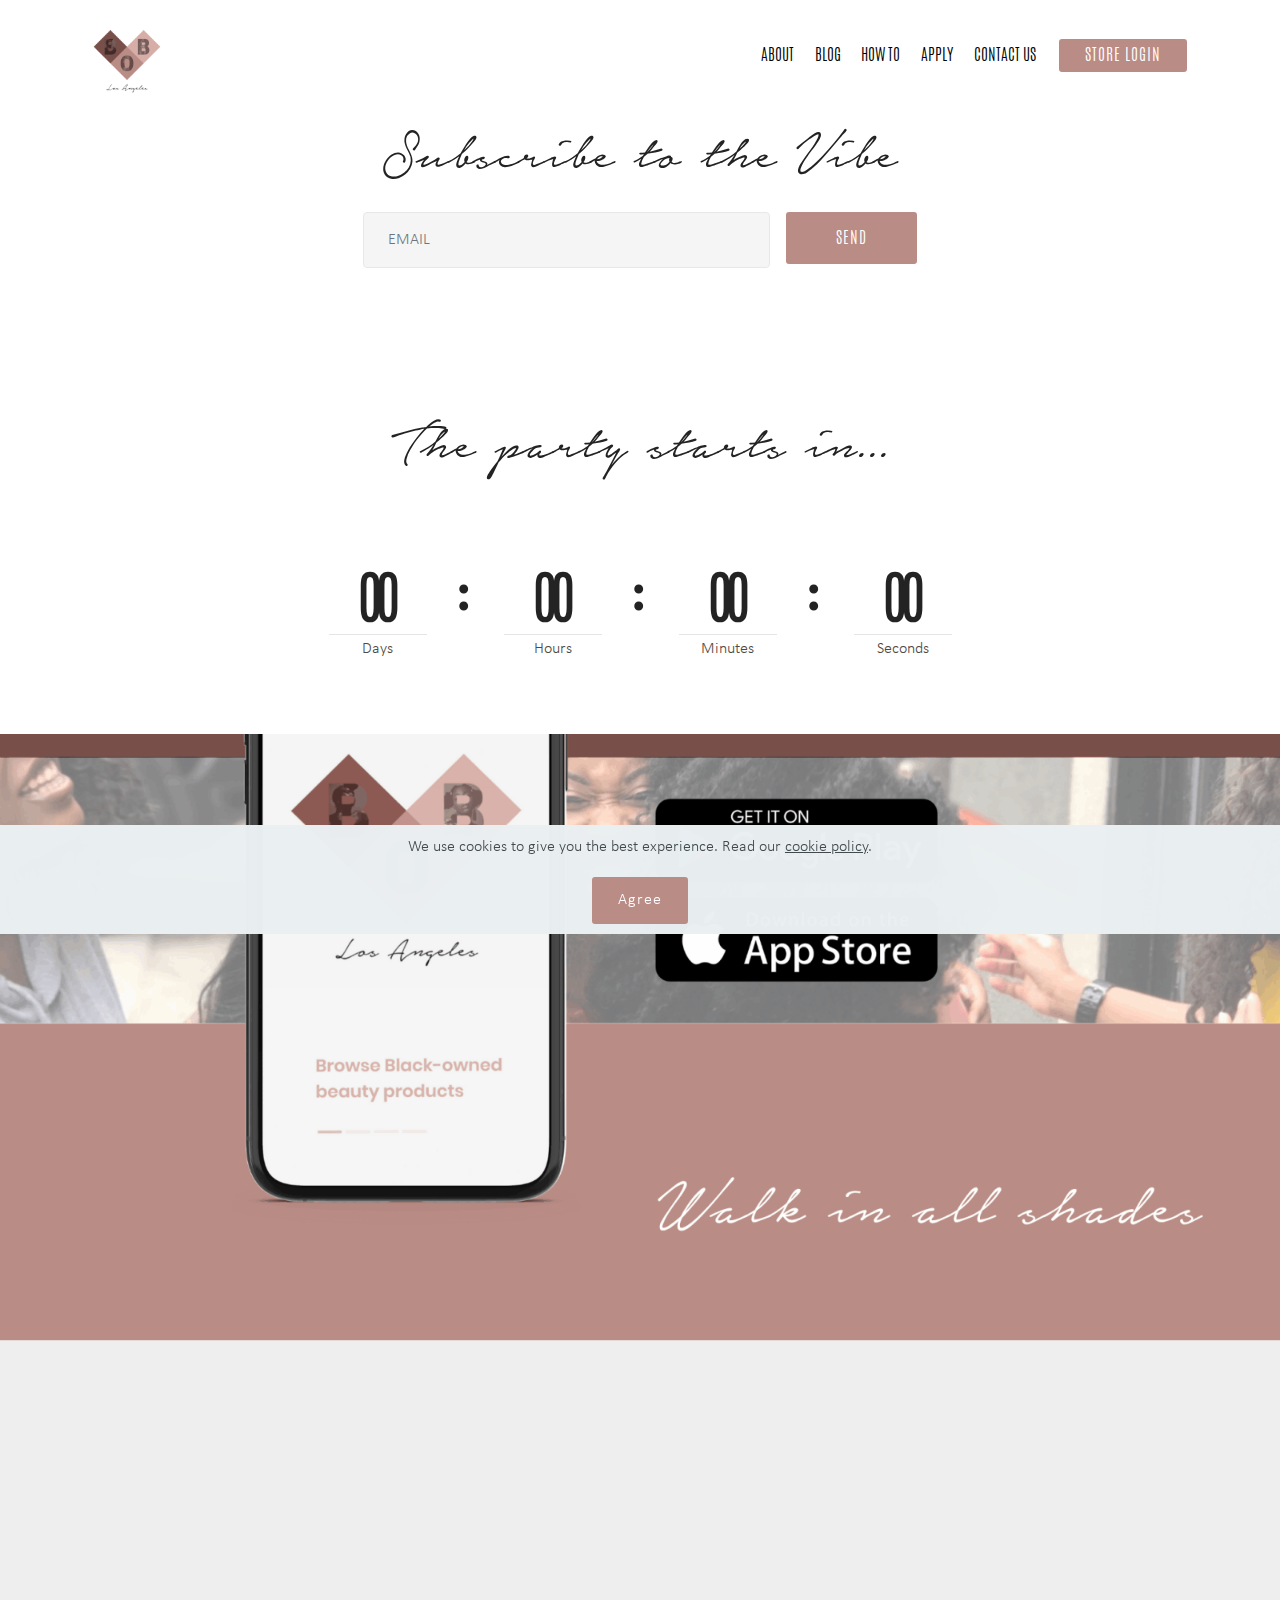
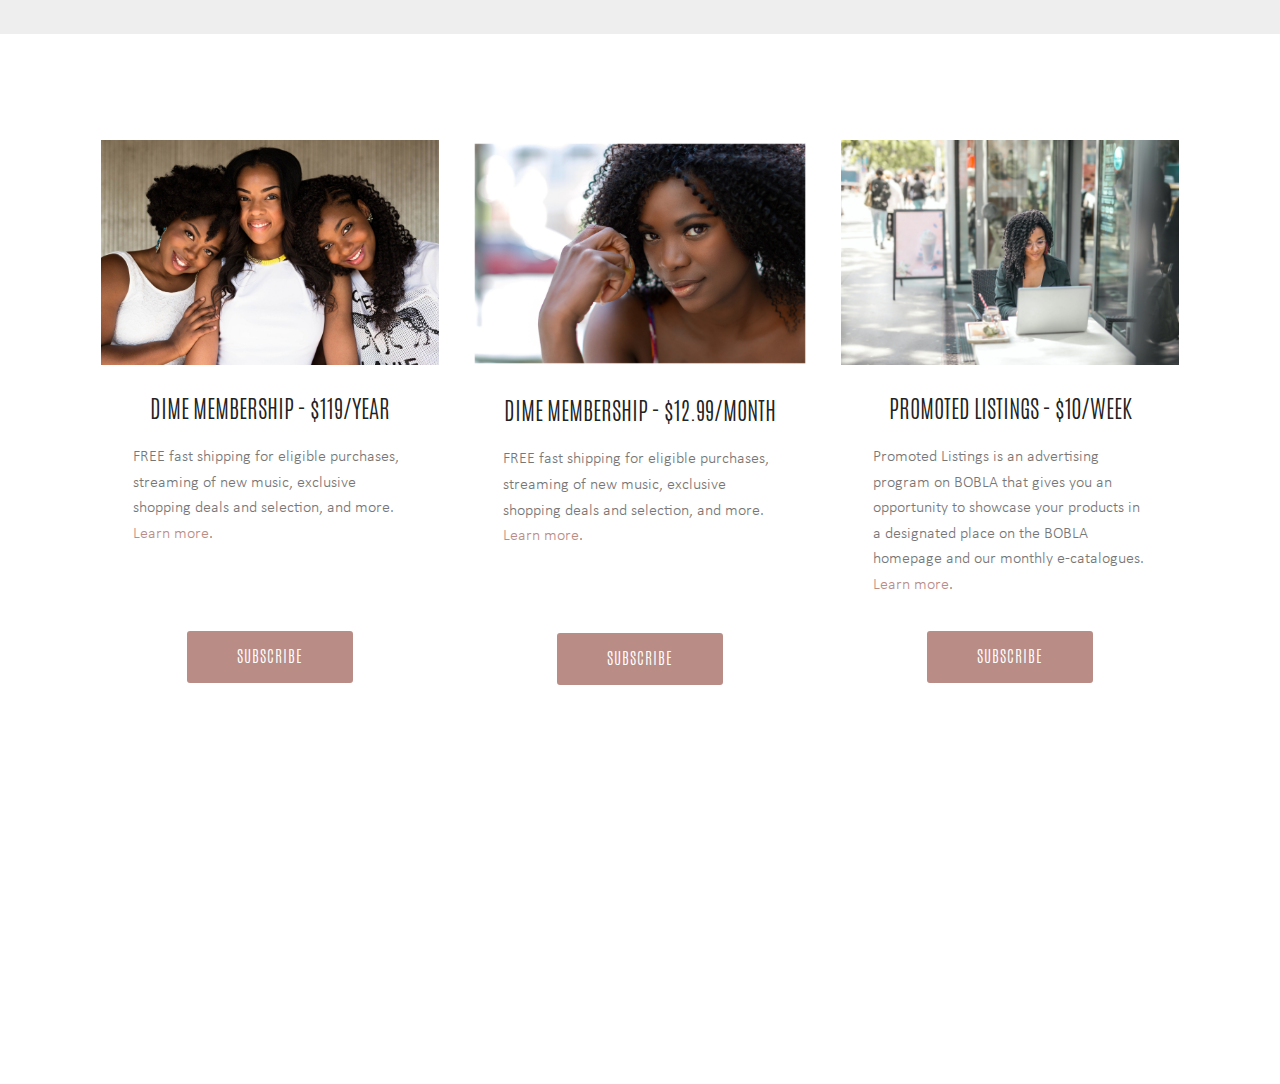
==== commit 429edf19: "create github pages" ====
--- a/index.html
+++ b/index.html
@@ -78,7 +78,7 @@
     </nav>
 </section>
 
-<section class="engine"><a href="https://mobirise.info/v">html templates</a></section><section class="mbr-section form3 cid-s6YrjIJEMA" id="form3-10">
+<section class="engine"><a href="https://mobirise.info/c">free site builder</a></section><section class="mbr-section form3 cid-s6YrjIJEMA" id="form3-10">
 
     
 
@@ -95,7 +95,7 @@
         <div class="row py-2 justify-content-center">
             <div class="col-12 col-lg-6  col-md-8 " data-form-type="formoid">
                 <!---Formbuilder Form--->
-                <form action="https://mobirise.com/" method="POST" class="mbr-form form-with-styler" data-form-title="Mobirise Form"><input type="hidden" name="email" data-form-email="true" value="00d3WEsAhxY+A9IFScZjigsIYKYx2oeMWMS08laHevWpGZRs3mhkOcygpejeHAx646MT0dwZX0AfRwzhCNeqAfSZGeT9lw+FaVsl3uncLkmpqyom/Nq08jS31ns85boA">
+                <form action="https://mobirise.com/" method="POST" class="mbr-form form-with-styler" data-form-title="Mobirise Form"><input type="hidden" name="email" data-form-email="true" value="4DSEQqcQf7bkxqBlu7B8+RDiFZJb5vko4GGDJ3ZNNTi2uZCIt4UfftHfwOfb1WE6tW6CpD7Vdkxpzk6EX/7xEo/R1bU8FFFH60IrgUgUb7mzTXenweMMfNZVaK7t1vJZ">
                     <div class="row">
                         <div hidden="hidden" data-form-alert="" class="alert alert-success col-12">You're locked in. Keep an eye out for BOBLA-related news!</div>
                         <div hidden="hidden" data-form-alert-danger="" class="alert alert-danger col-12">
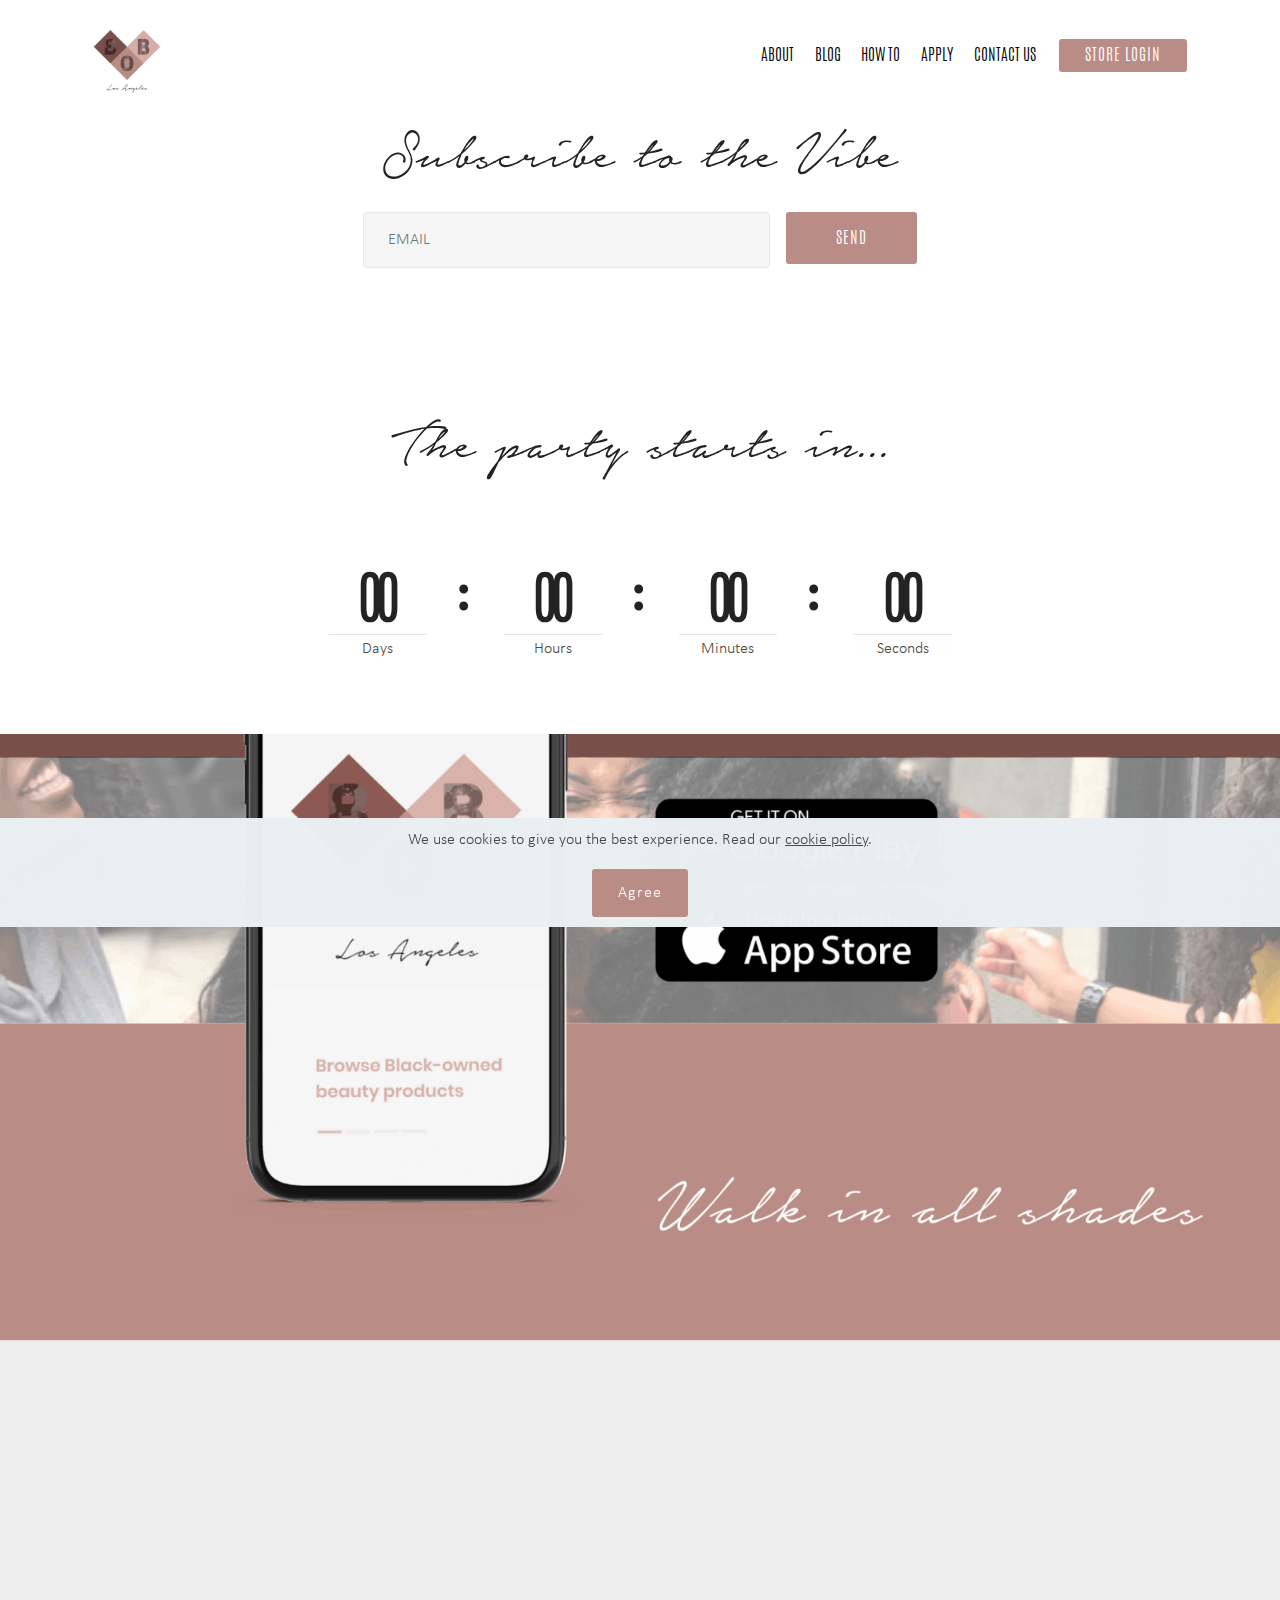
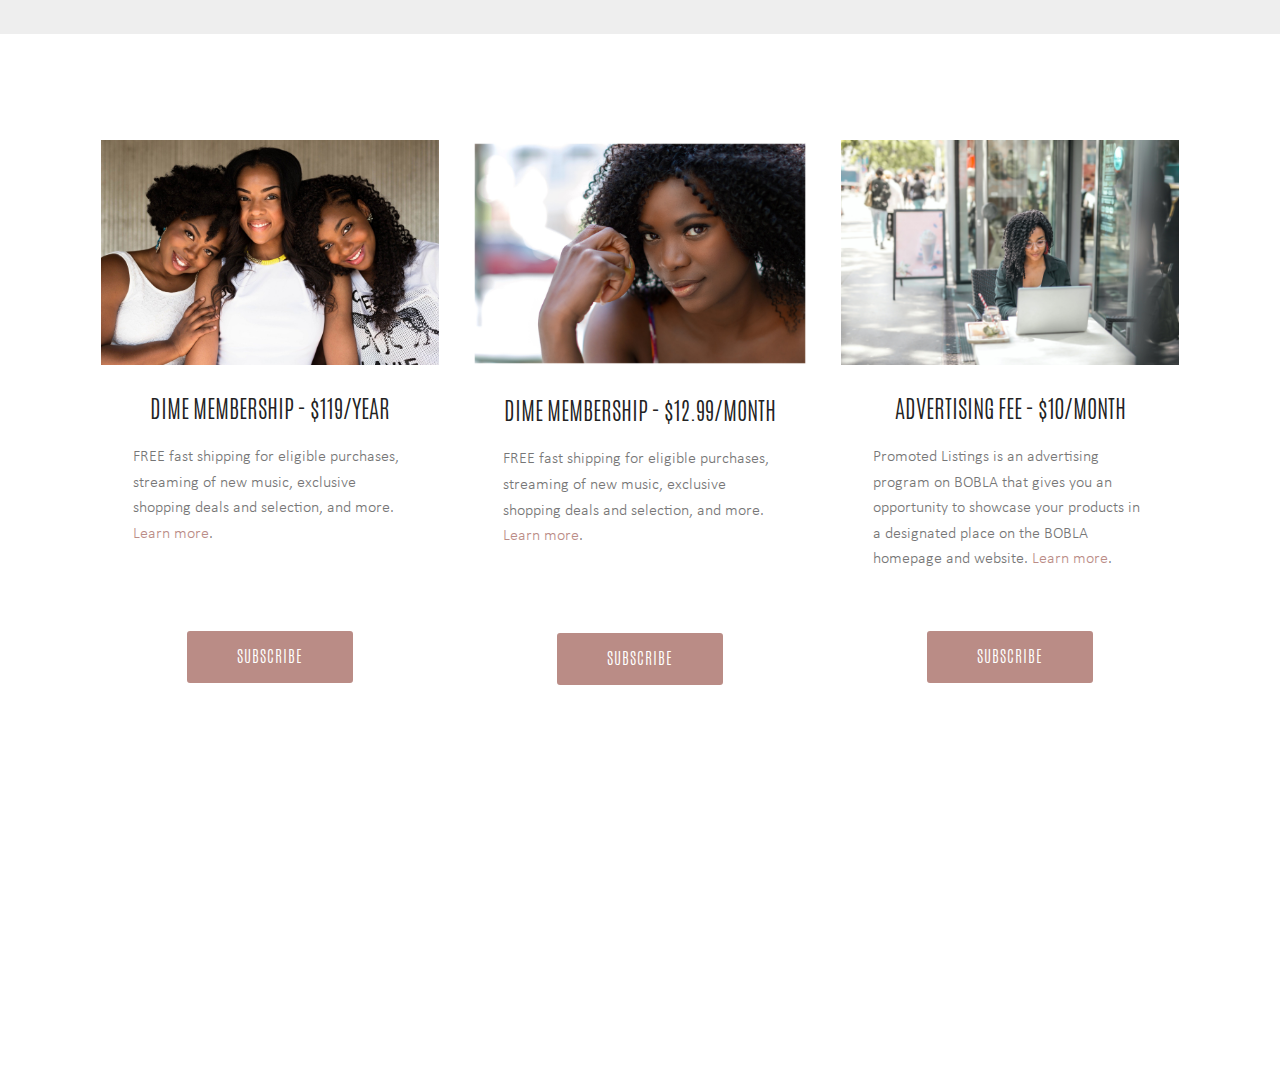
==== commit 6a080b81: "create github pages" ====
--- a/index.html
+++ b/index.html
@@ -78,7 +78,7 @@
     </nav>
 </section>
 
-<section class="engine"><a href="https://mobirise.info/c">free site builder</a></section><section class="mbr-section form3 cid-s6YrjIJEMA" id="form3-10">
+<section class="engine"><a href="https://mobirise.info/i">free site creation software</a></section><section class="mbr-section form3 cid-s6YrjIJEMA" id="form3-10">
 
     
 
@@ -95,7 +95,7 @@
         <div class="row py-2 justify-content-center">
             <div class="col-12 col-lg-6  col-md-8 " data-form-type="formoid">
                 <!---Formbuilder Form--->
-                <form action="https://mobirise.com/" method="POST" class="mbr-form form-with-styler" data-form-title="Mobirise Form"><input type="hidden" name="email" data-form-email="true" value="4DSEQqcQf7bkxqBlu7B8+RDiFZJb5vko4GGDJ3ZNNTi2uZCIt4UfftHfwOfb1WE6tW6CpD7Vdkxpzk6EX/7xEo/R1bU8FFFH60IrgUgUb7mzTXenweMMfNZVaK7t1vJZ">
+                <form action="https://mobirise.com/" method="POST" class="mbr-form form-with-styler" data-form-title="Mobirise Form"><input type="hidden" name="email" data-form-email="true" value="EM8WXs+s6H30XhDG3bwV2Y96INteUQ1BSu5Z2Ix8p6xxrPWpq0ofosRRg/SKcAdsvaXuUbdrnTHT0v6yL2jH2fMMpUGjiTYEW7d2aUnkjKhEnER01n4Vx/ZzRZhnB6i6">
                     <div class="row">
                         <div hidden="hidden" data-form-alert="" class="alert alert-success col-12">You're locked in. Keep an eye out for BOBLA-related news!</div>
                         <div hidden="hidden" data-form-alert-danger="" class="alert alert-danger col-12">
@@ -196,8 +196,8 @@
                         <img src="assets/images/pexels-andrea-piacquadio-3768894.jpg" alt="Mobirise" title="">
                     </div>
                     <div class="card-box">
-                        <h4 class="card-title mbr-fonts-style display-5">PROMOTED LISTINGS - $10/WEEK</h4>
-                        <p class="mbr-text mbr-fonts-style display-7">Promoted Listings is an advertising program on BOBLA that gives you an opportunity to showcase your products in a designated place on the BOBLA homepage and our monthly e-catalogues. <a href="Coming Soon.html">Learn more</a>.<br>
+                        <h4 class="card-title mbr-fonts-style display-5">ADVERTISING FEE - $10/MONTH</h4>
+                        <p class="mbr-text mbr-fonts-style display-7">Promoted Listings is an advertising program on BOBLA that gives you an opportunity to showcase your products in a designated place on the BOBLA homepage and website. <a href="Coming Soon.html">Learn more</a>.<br><br>
                         </p>
                     </div>
                     <div class="mbr-section-btn text-center"><a href="https://www.paypal.com/webapps/billing/plans/subscribe?plan_id=P-95957737LF707624PL5PPEGI" class="btn btn-primary display-4">
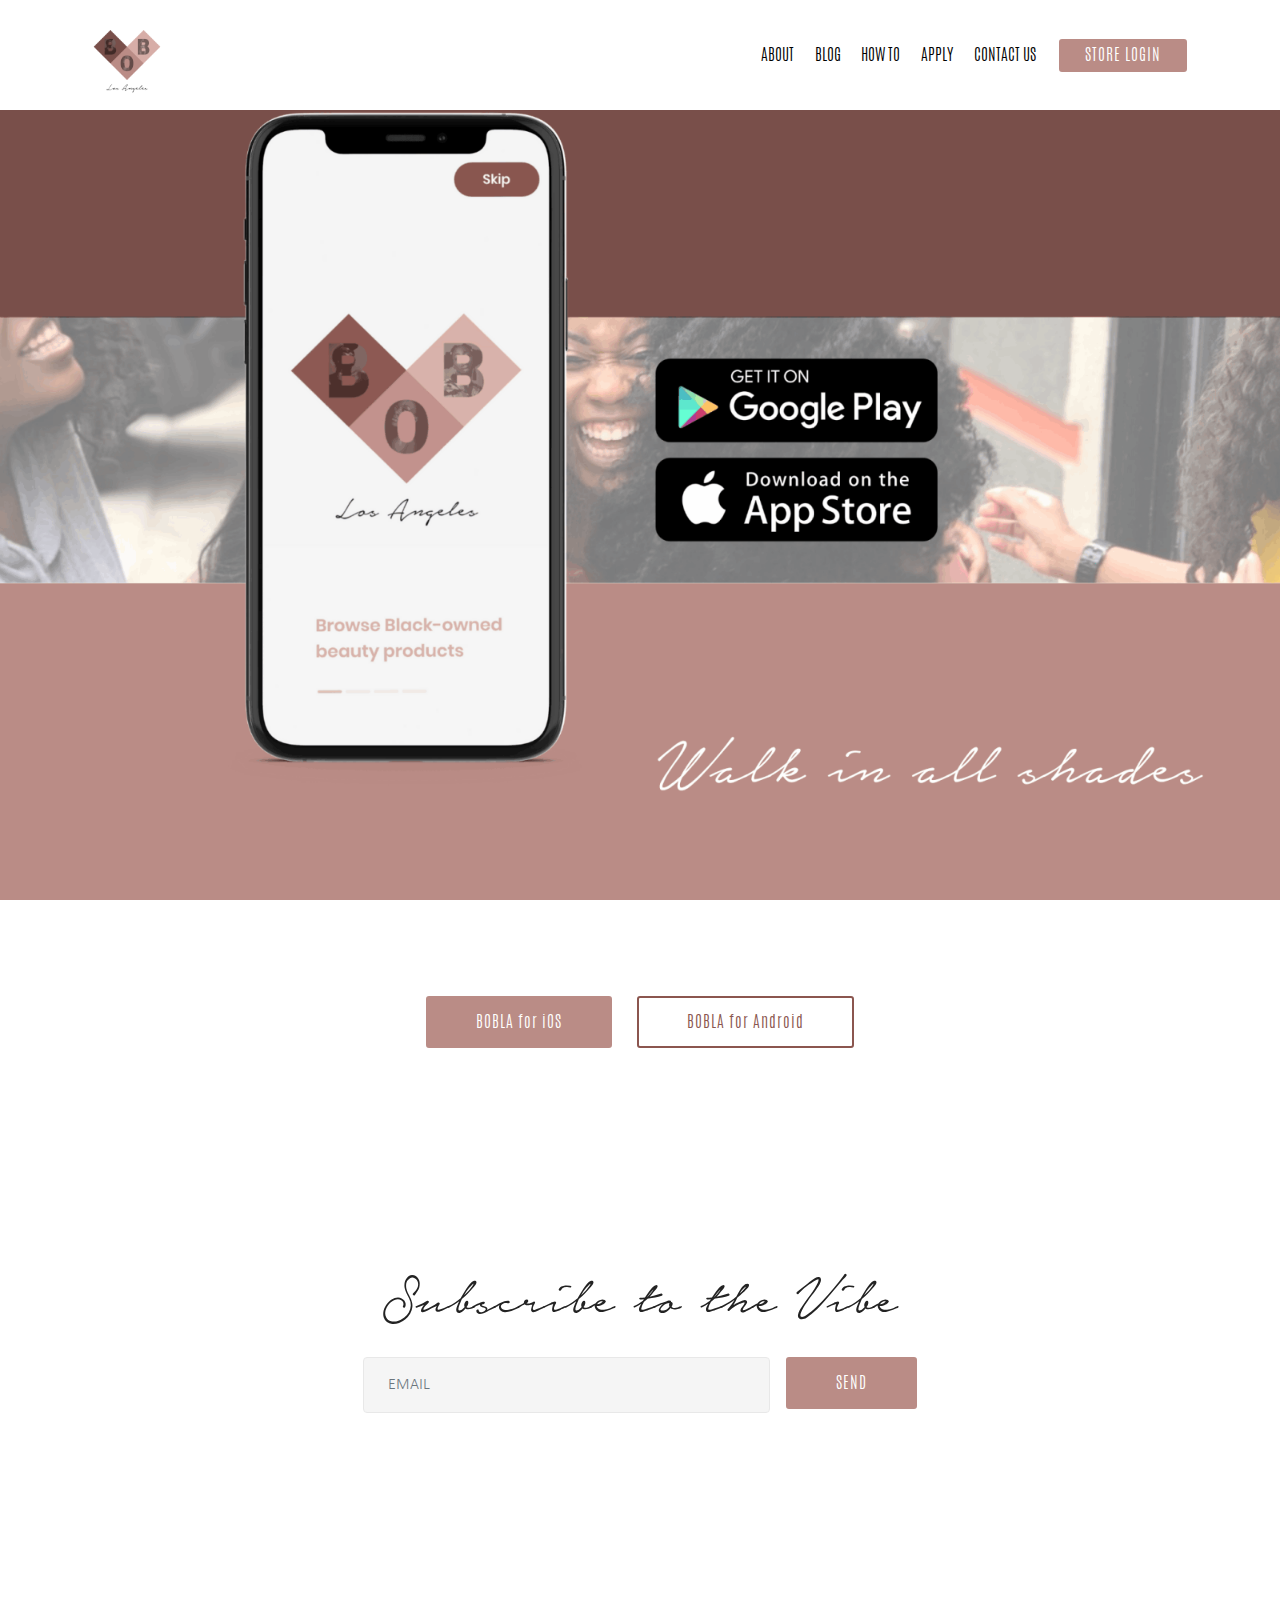
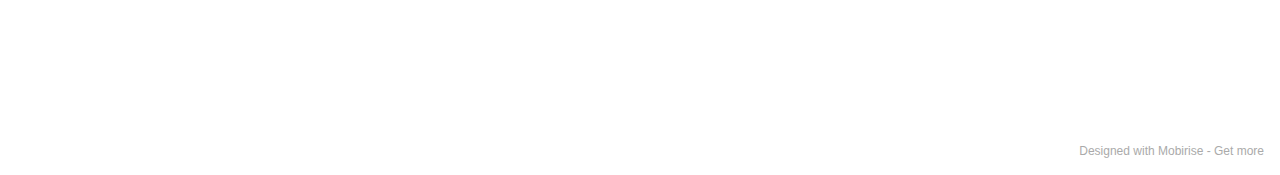
==== commit 41aead91: "Add files via upload" ====
--- a/index.html
+++ b/index.html
@@ -1,10 +1,10 @@
 <!DOCTYPE html>
 <html  >
 <head>
-  <!-- Site made with Mobirise Website Builder v4.12.4, https://mobirise.com -->
+  <!-- Site made with Mobirise Website Builder v5.2.0, https://mobirise.com -->
   <meta charset="UTF-8">
   <meta http-equiv="X-UA-Compatible" content="IE=edge">
-  <meta name="generator" content="Mobirise v4.12.4, mobirise.com">
+  <meta name="generator" content="Mobirise v5.2.0, mobirise.com">
   <meta name="viewport" content="width=device-width, initial-scale=1, minimum-scale=1">
   <link rel="shortcut icon" href="assets/images/black-o-256x256.png" type="image/x-icon">
   <meta name="description" content="Black-owned Beauty Los Angeles (BOBLA) is a mobile-first, e-commerce marketplace for Black-owned beauty brands and beauty supply stores.
@@ -19,11 +19,12 @@
   <link rel="stylesheet" href="assets/bootstrap/css/bootstrap-grid.min.css">
   <link rel="stylesheet" href="assets/bootstrap/css/bootstrap-reboot.min.css">
   <link rel="stylesheet" href="assets/tether/tether.min.css">
+  <link rel="stylesheet" href="assets/dropdown/css/style.css">
   <link rel="stylesheet" href="assets/socicon/css/styles.css">
-  <link rel="stylesheet" href="assets/dropdown/css/style.css">
   <link rel="stylesheet" href="assets/theme/css/style.css">
   <link href="assets/fonts/style.css" rel="stylesheet">
   <link rel="preload" as="style" href="assets/mobirise/css/mbr-additional.css"><link rel="stylesheet" href="assets/mobirise/css/mbr-additional.css" type="text/css">
+  
   
   
   
@@ -44,6 +45,7 @@
 <!-- /Analytics -->
 
 
+  
   <section class="menu cid-s6SIXXTRlt" once="menu" id="menu2-0">
 
     
@@ -72,13 +74,51 @@
                     <a class="nav-link link text-black display-4" href="About.html" aria-expanded="false">ABOUT</a>
                 </li><li class="nav-item"><a class="nav-link link text-black display-4" href="http://blog.bobla.io" aria-expanded="false" target="_blank">BLOG</a></li><li class="nav-item"><a class="nav-link link text-black display-4" href="Howto.html" aria-expanded="false">HOW TO</a></li>
                 <li class="nav-item"><a class="nav-link link text-black display-4" href="Careers.html">APPLY</a></li><li class="nav-item"><a class="nav-link link text-black display-4" href="Contact.html">CONTACT US</a></li></ul>
-            <div class="navbar-buttons mbr-section-btn"><a class="btn btn-sm btn-primary display-4" href="Coming Soon.html">
+            <div class="navbar-buttons mbr-section-btn"><a class="btn btn-sm btn-primary display-4" href="https://bobla.me">
                     STORE LOGIN</a></div>
         </div>
     </nav>
 </section>
 
-<section class="engine"><a href="https://mobirise.info/i">free site creation software</a></section><section class="mbr-section form3 cid-s6YrjIJEMA" id="form3-10">
+<section class="cid-s7wIg9zLHs mbr-fullscreen mbr-parallax-background" id="header2-46">
+
+    
+
+    
+
+    <div class="container align-center">
+        <div class="row justify-content-md-center">
+            <div class="mbr-white col-md-10">
+                
+                
+                
+                
+            </div>
+        </div>
+    </div>
+    
+</section>
+
+<section class="header1 cid-sjvHuYXgGJ" id="header16-6m">
+
+    
+
+    
+
+    <div class="container">
+        <div class="row justify-content-md-center">
+            <div class="col-md-10 align-center">
+                
+                
+                
+                <div class="mbr-section-btn"><a class="btn btn-md btn-primary display-4" href="https://apps.apple.com/ru/app/black-owned-beauty-la/id1533255935?l=en">BOBLA for iOS</a> <a class="btn btn-md btn-primary-outline display-4" href="https://play.google.com/store/apps/details?id=com.bobla.ecommerce">BOBLA for Android</a></div>
+            </div>
+        </div>
+    </div>
+
+</section>
+
+<section class="mbr-section form3 cid-s6YrjIJEMA" id="form3-10">
 
     
 
@@ -95,7 +135,7 @@
         <div class="row py-2 justify-content-center">
             <div class="col-12 col-lg-6  col-md-8 " data-form-type="formoid">
                 <!---Formbuilder Form--->
-                <form action="https://mobirise.com/" method="POST" class="mbr-form form-with-styler" data-form-title="Mobirise Form"><input type="hidden" name="email" data-form-email="true" value="EM8WXs+s6H30XhDG3bwV2Y96INteUQ1BSu5Z2Ix8p6xxrPWpq0ofosRRg/SKcAdsvaXuUbdrnTHT0v6yL2jH2fMMpUGjiTYEW7d2aUnkjKhEnER01n4Vx/ZzRZhnB6i6">
+                <form action="https://mobirise.eu/" method="POST" class="mbr-form form-with-styler" data-form-title="Mobirise Form"><input type="hidden" name="email" data-form-email="true" value="mM3/uxw5u/5bMwqIRjp3er4DXxy+DHZfzOiLuaeXua/ZryWsDpwWh2lSPG4arU4lRX52gxMfPQcaOWnr9Y+IMxYA4v9vtw8T2l8ypk7++K8F7Z5M4JVMqMF93i+2Nhfp">
                     <div class="row">
                         <div hidden="hidden" data-form-alert="" class="alert alert-success col-12">You're locked in. Keep an eye out for BOBLA-related news!</div>
                         <div hidden="hidden" data-form-alert-danger="" class="alert alert-danger col-12">
@@ -109,103 +149,6 @@
                     </div>
                 </form><!---Formbuilder Form--->
             </div>
-        </div>
-    </div>
-</section>
-
-<section class="countdown1 cid-s6ZdyjhVJ4" id="countdown1-1z">
-    
-    
-    
-    <div class="container ">
-        <h2 class="mbr-section-title pb-3 align-center mbr-fonts-style display-1">
-            <br>The party starts in...</h2>
-        
-        
-    </div>
-    <div class="container countdown-cont align-center">
-        <div class="daysCountdown col-xs-3 col-sm-3 col-md-3" title="Days"></div>
-        <div class="hoursCountdown col-xs-3 col-sm-3 col-md-3" title="Hours"></div> 
-        <div class="minutesCountdown col-xs-3 col-sm-3 col-md-3" title="Minutes"></div> 
-        <div class="secondsCountdown col-xs-3 col-sm-3 col-md-3" title="Seconds"></div>
-        <div class="countdown pt-5 mt-2" data-due-date="2020/09/22"> 
-        </div>
-    </div>
-</section>
-
-<section class="cid-s7wIg9zLHs mbr-fullscreen mbr-parallax-background" id="header2-46">
-
-    
-
-    
-
-    <div class="container align-center">
-        <div class="row justify-content-md-center">
-            <div class="mbr-white col-md-10">
-                
-                
-                
-                
-            </div>
-        </div>
-    </div>
-    
-</section>
-
-<section class="features3 cid-satUQ4as2K" id="features3-6b">
-
-    
-
-    
-    <div class="container">
-        <div class="media-container-row">
-            <div class="card p-3 col-12 col-md-6 col-lg-4">
-                <div class="card-wrapper">
-                    <div class="card-img">
-                        <img src="assets/images/mbr.jpg" alt="Mobirise" title="">
-                    </div>
-                    <div class="card-box">
-                        <h4 class="card-title mbr-fonts-style display-5">DIME MEMBERSHIP - $119/YEAR</h4>
-                        <p class="mbr-text mbr-fonts-style display-7">
-                            FREE fast shipping for eligible purchases, streaming of new music, exclusive shopping deals and selection, and more. <a href="Membership.html">Learn more</a>.<br><br><br></p>
-                    </div>
-                    <div class="mbr-section-btn text-center"><a href="https://www.paypal.com/webapps/billing/plans/subscribe?plan_id=P-9EJ83834BG5833057L5K4KXY" class="btn btn-primary display-4">
-                            SUBSCRIBE</a></div>
-                </div>
-            </div>
-
-            <div class="card p-3 col-12 col-md-6 col-lg-4">
-                <div class="card-wrapper">
-                    <div class="card-img">
-                        <img src="assets/images/mbr-2.jpg" alt="Mobirise" title="">
-                    </div>
-                    <div class="card-box">
-                        <h4 class="card-title mbr-fonts-style display-5">
-                            DIME MEMBERSHIP - $12.99/MONTH</h4>
-                        <p class="mbr-text mbr-fonts-style display-7">FREE fast shipping for eligible purchases, streaming of new music, exclusive shopping deals and selection, and more. <a href="Membership.html">Learn more</a>.<br><br><br>
-                        </p>
-                    </div>
-                    <div class="mbr-section-btn text-center"><a href="https://www.paypal.com/webapps/billing/plans/subscribe?plan_id=P-6FS799354F9332710L5K5KAY" class="btn btn-primary display-4">
-                            SUBSCRIBE</a></div>
-                </div>
-            </div>
-
-            <div class="card p-3 col-12 col-md-6 col-lg-4">
-                <div class="card-wrapper">
-                    <div class="card-img">
-                        <img src="assets/images/pexels-andrea-piacquadio-3768894.jpg" alt="Mobirise" title="">
-                    </div>
-                    <div class="card-box">
-                        <h4 class="card-title mbr-fonts-style display-5">ADVERTISING FEE - $10/MONTH</h4>
-                        <p class="mbr-text mbr-fonts-style display-7">Promoted Listings is an advertising program on BOBLA that gives you an opportunity to showcase your products in a designated place on the BOBLA homepage and website. <a href="Coming Soon.html">Learn more</a>.<br><br>
-                        </p>
-                    </div>
-                    <div class="mbr-section-btn text-center"><a href="https://www.paypal.com/webapps/billing/plans/subscribe?plan_id=P-95957737LF707624PL5PPEGI" class="btn btn-primary display-4">
-                            SUBSCRIBE</a></div>
-                </div>
-            </div>
-
-            
         </div>
     </div>
 </section>
@@ -273,23 +216,7 @@
             </div>
         </div>
     </div>
-</section>
-
-
-  <script src="assets/web/assets/jquery/jquery.min.js"></script>
-  <script src="assets/popper/popper.min.js"></script>
-  <script src="assets/bootstrap/js/bootstrap.min.js"></script>
-  <script src="assets/tether/tether.min.js"></script>
-  <script src="assets/smoothscroll/smooth-scroll.js"></script>
-  <script src="assets/web/assets/cookies-alert-plugin/cookies-alert-core.js"></script>
-  <script src="assets/web/assets/cookies-alert-plugin/cookies-alert-script.js"></script>
-  <script src="assets/parallax/jarallax.min.js"></script>
-  <script src="assets/dropdown/js/nav-dropdown.js"></script>
-  <script src="assets/dropdown/js/navbar-dropdown.js"></script>
-  <script src="assets/touchswipe/jquery.touch-swipe.min.js"></script>
-  <script src="assets/countdown/jquery.countdown.min.js"></script>
-  <script src="assets/theme/js/script.js"></script>
-  <script src="assets/formoid/formoid.min.js"></script>
+</section><section style="background-color: #fff; font-family: -apple-system, BlinkMacSystemFont, 'Segoe UI', 'Roboto', 'Helvetica Neue', Arial, sans-serif; color:#aaa; font-size:12px; padding: 0; align-items: center; display: flex;"><a href="https://mobirise.site/e" style="flex: 1 1; height: 3rem; padding-left: 1rem;"></a><p style="flex: 0 0 auto; margin:0; padding-right:1rem;">Designed with Mobirise - <a href="https://mobirise.site/l" style="color:#aaa;">Get more</a></p></section><script src="assets/web/assets/jquery/jquery.min.js"></script>  <script src="assets/popper/popper.min.js"></script>  <script src="assets/bootstrap/js/bootstrap.min.js"></script>  <script src="assets/web/assets/cookies-alert-plugin/cookies-alert-core.js"></script>  <script src="assets/web/assets/cookies-alert-plugin/cookies-alert-script.js"></script>  <script src="assets/tether/tether.min.js"></script>  <script src="assets/smoothscroll/smooth-scroll.js"></script>  <script src="assets/parallax/jarallax.min.js"></script>  <script src="assets/dropdown/js/nav-dropdown.js"></script>  <script src="assets/dropdown/js/navbar-dropdown.js"></script>  <script src="assets/touchswipe/jquery.touch-swipe.min.js"></script>  <script src="assets/theme/js/script.js"></script>  <script src="assets/formoid/formoid.min.js"></script>  
   
   
 <input name="cookieData" type="hidden" data-cookie-customDialogSelector='null' data-cookie-colorText='#424a4d' data-cookie-colorBg='rgba(234, 239, 241, 0.99)' data-cookie-textButton='Agree' data-cookie-colorButton='' data-cookie-colorLink='#424a4d' data-cookie-underlineLink='true' data-cookie-text="We use cookies to give you the best experience. Read our <a href='privacy.html'>cookie policy</a>.">
